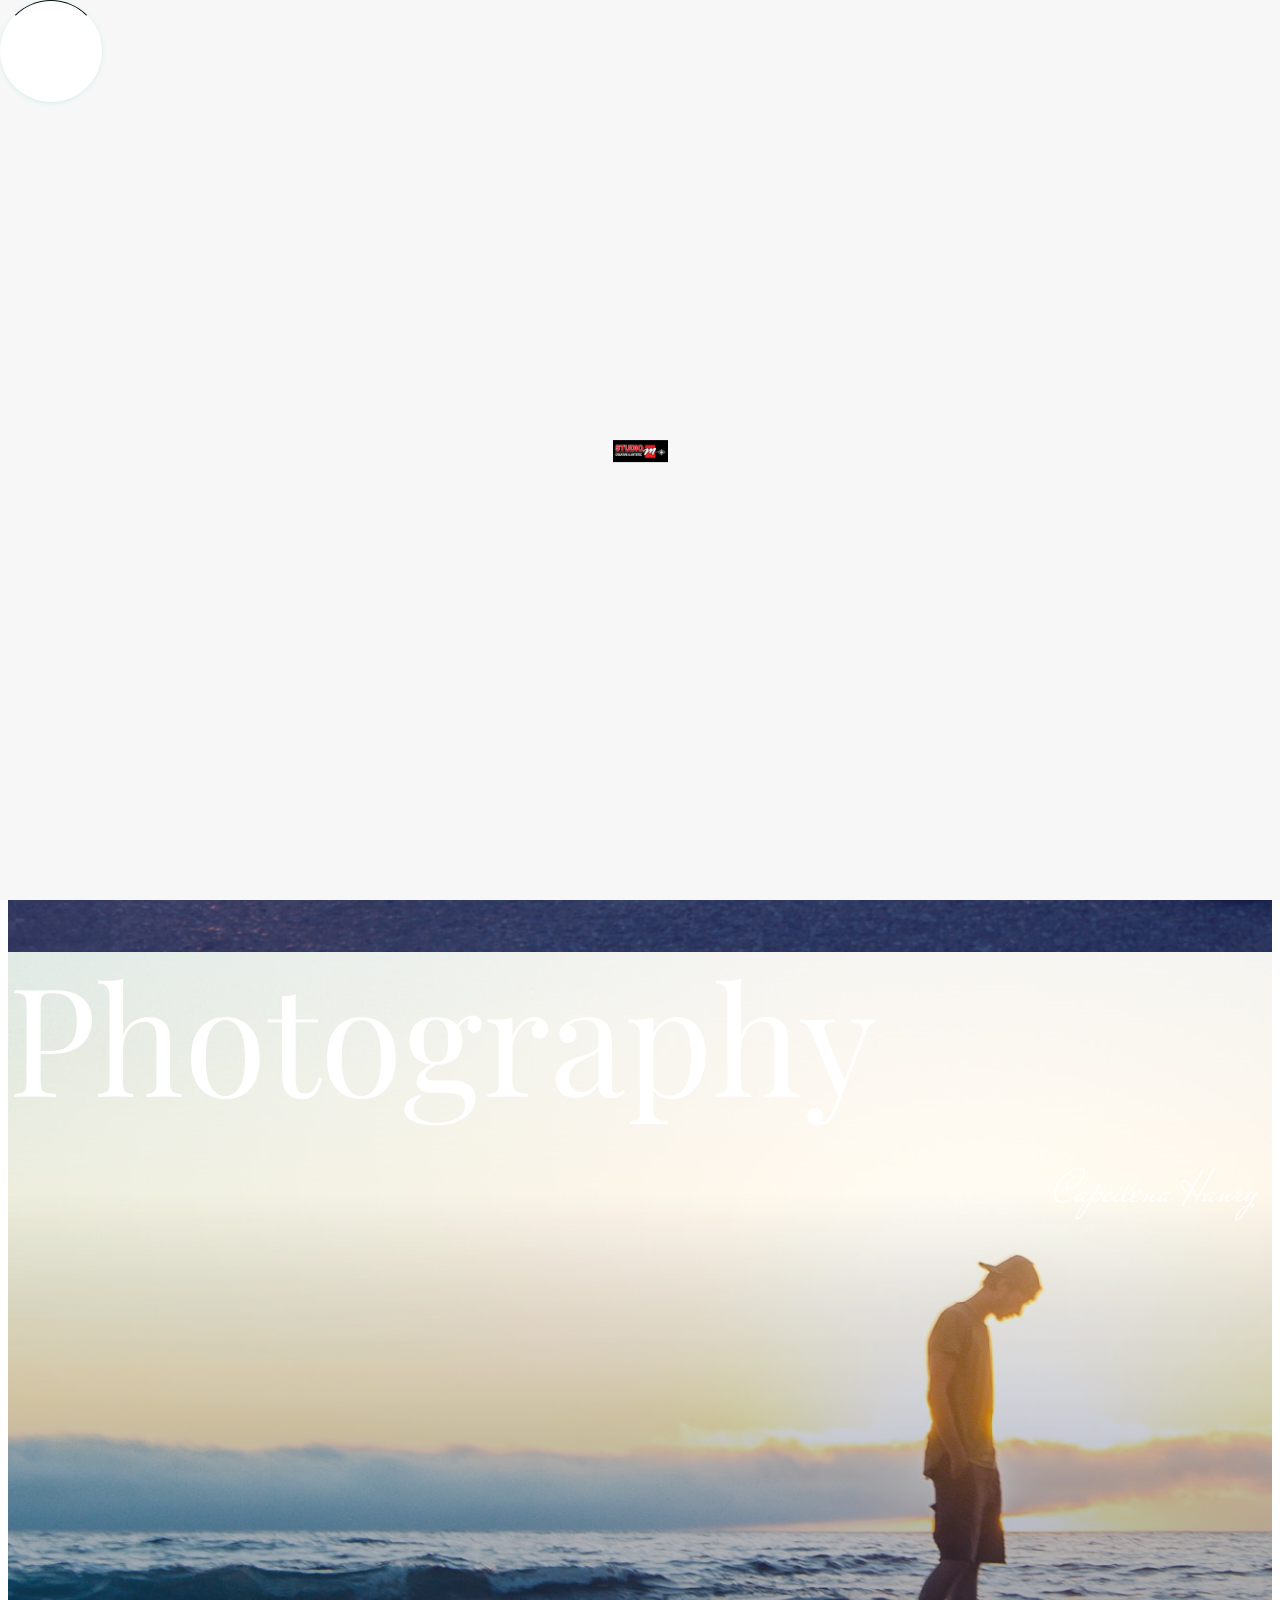
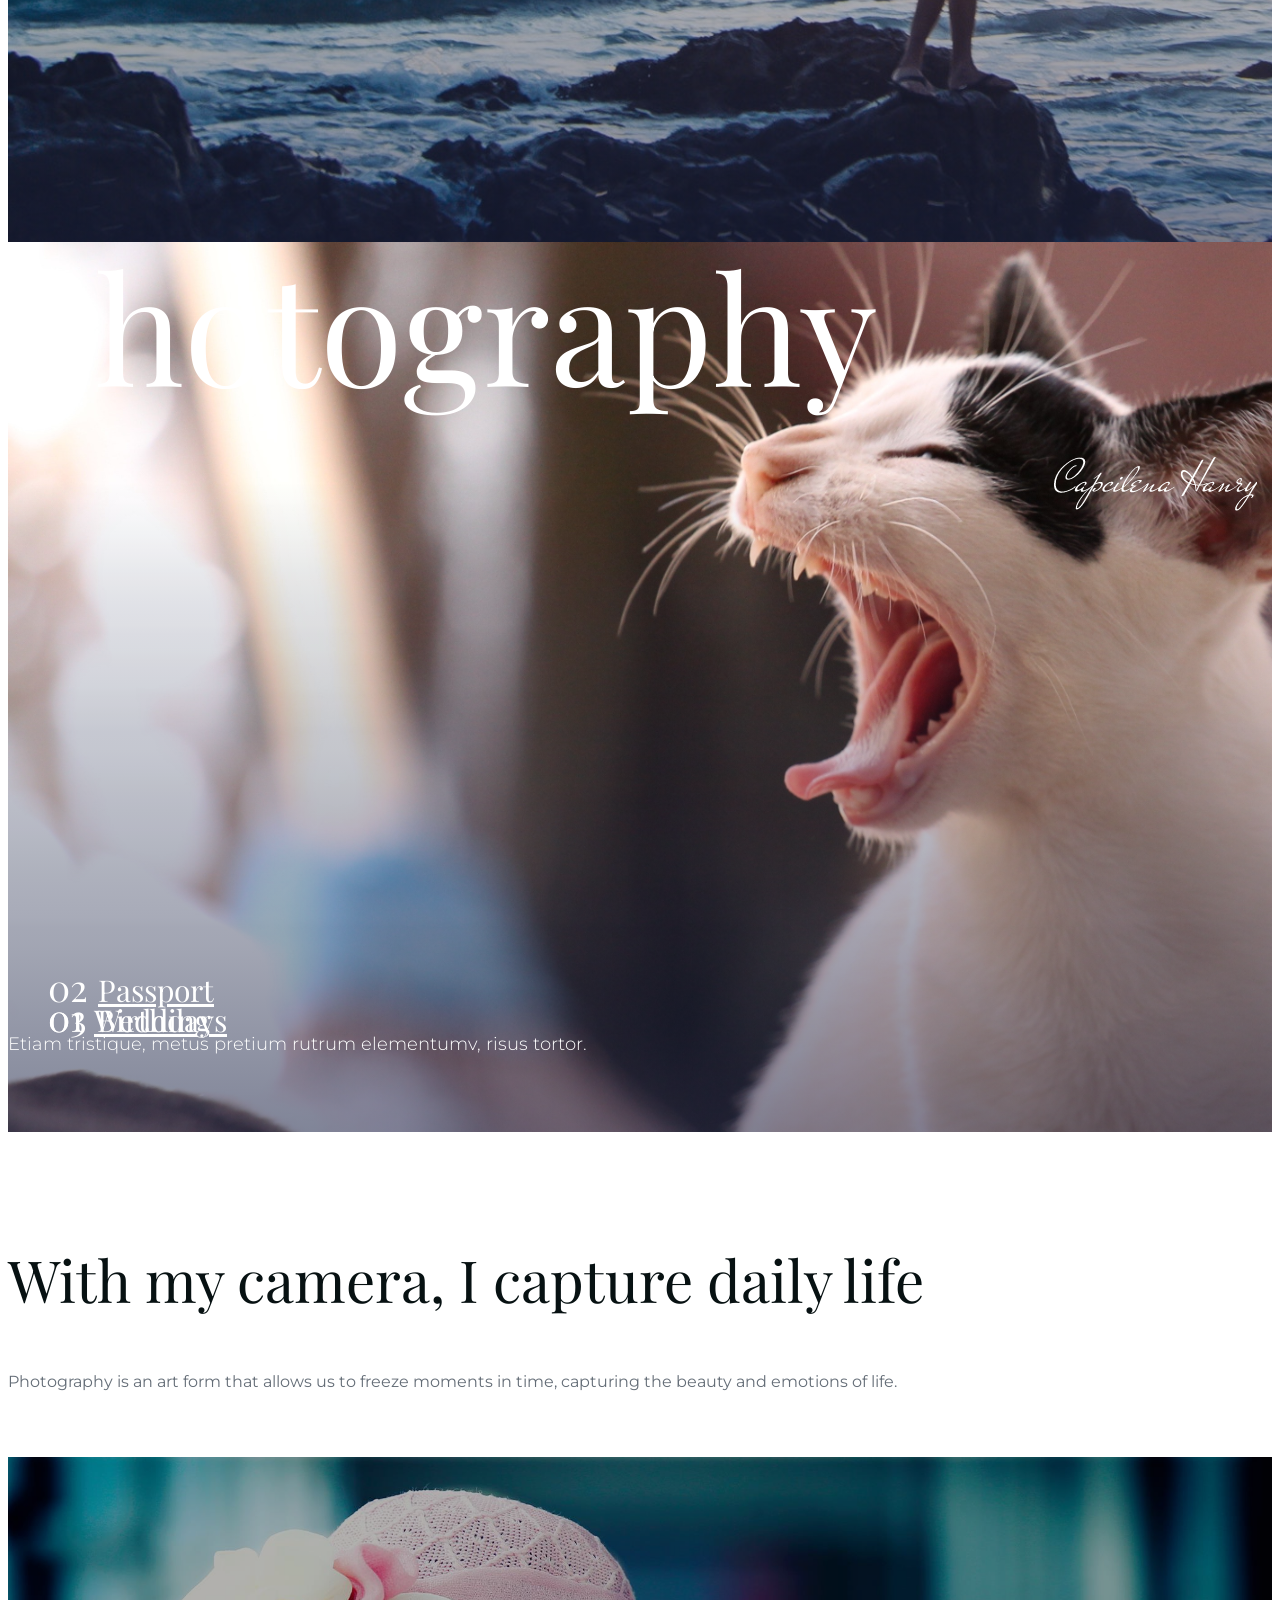
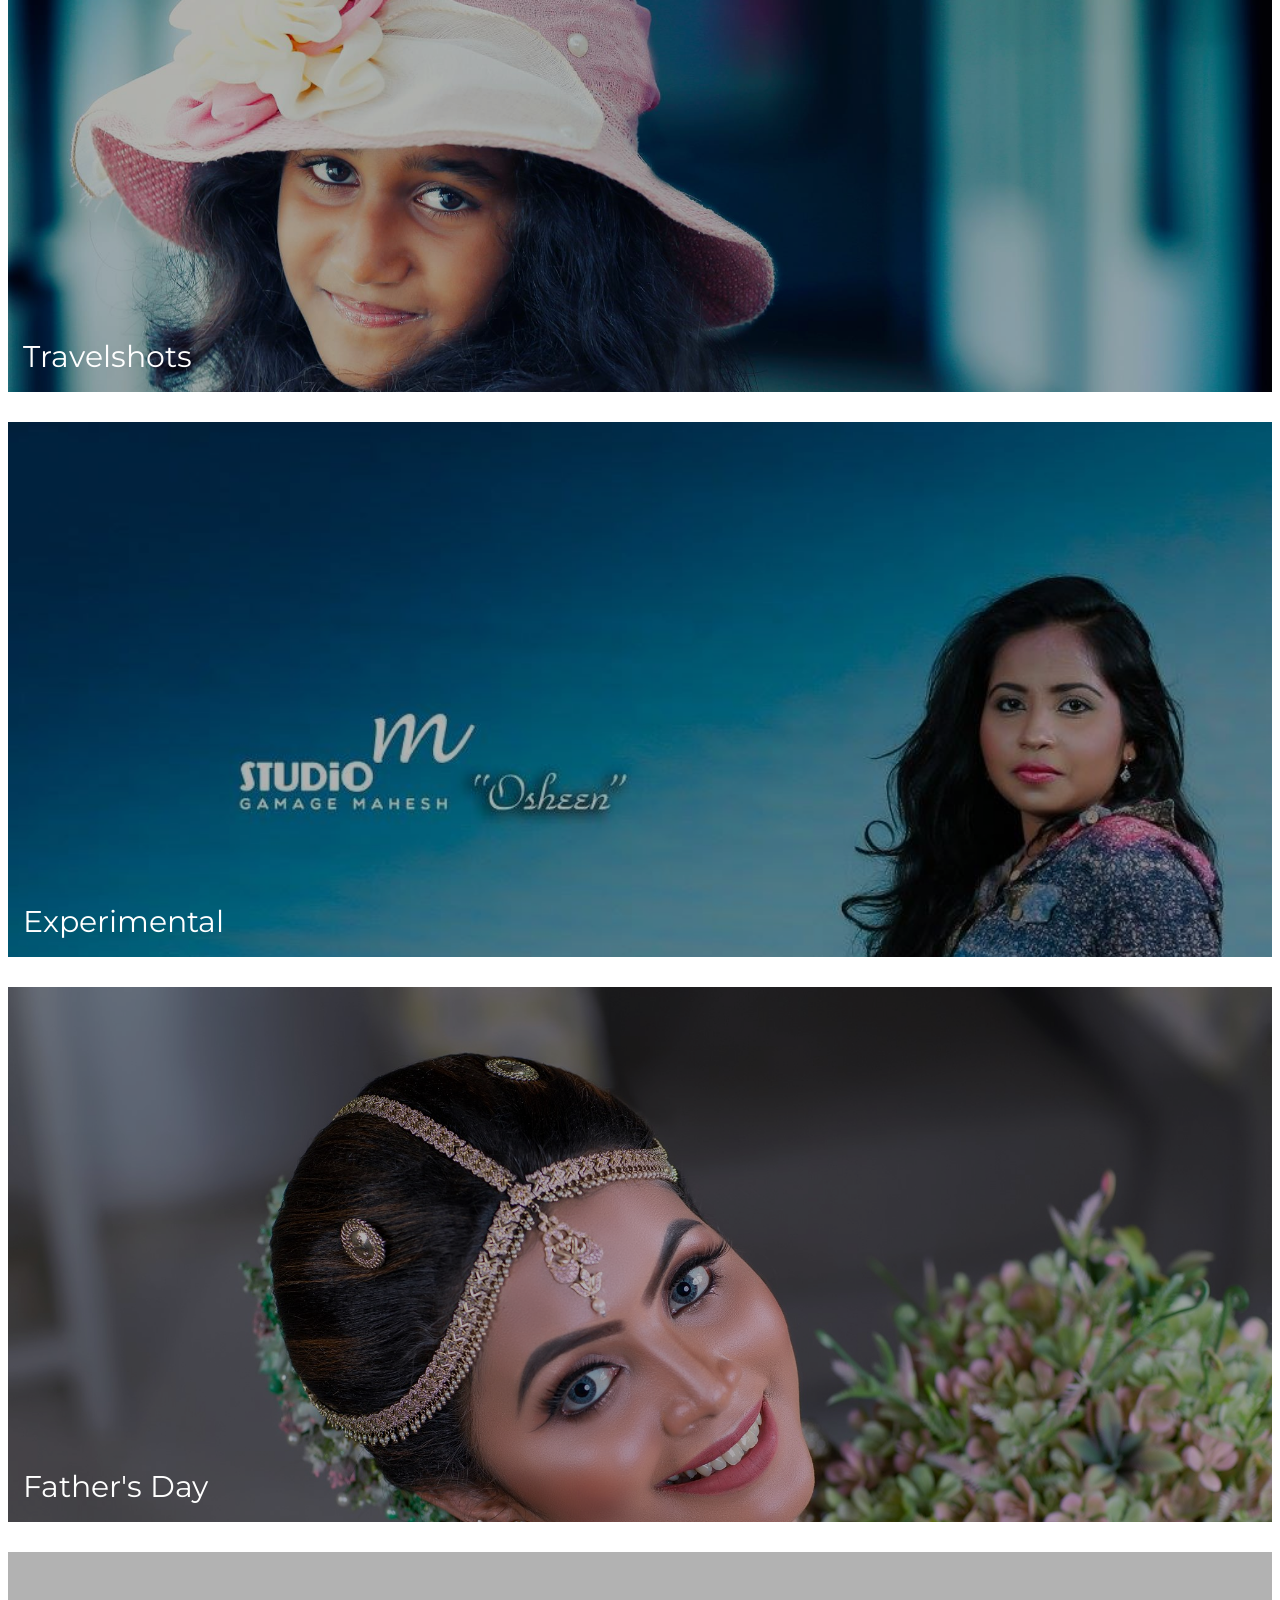
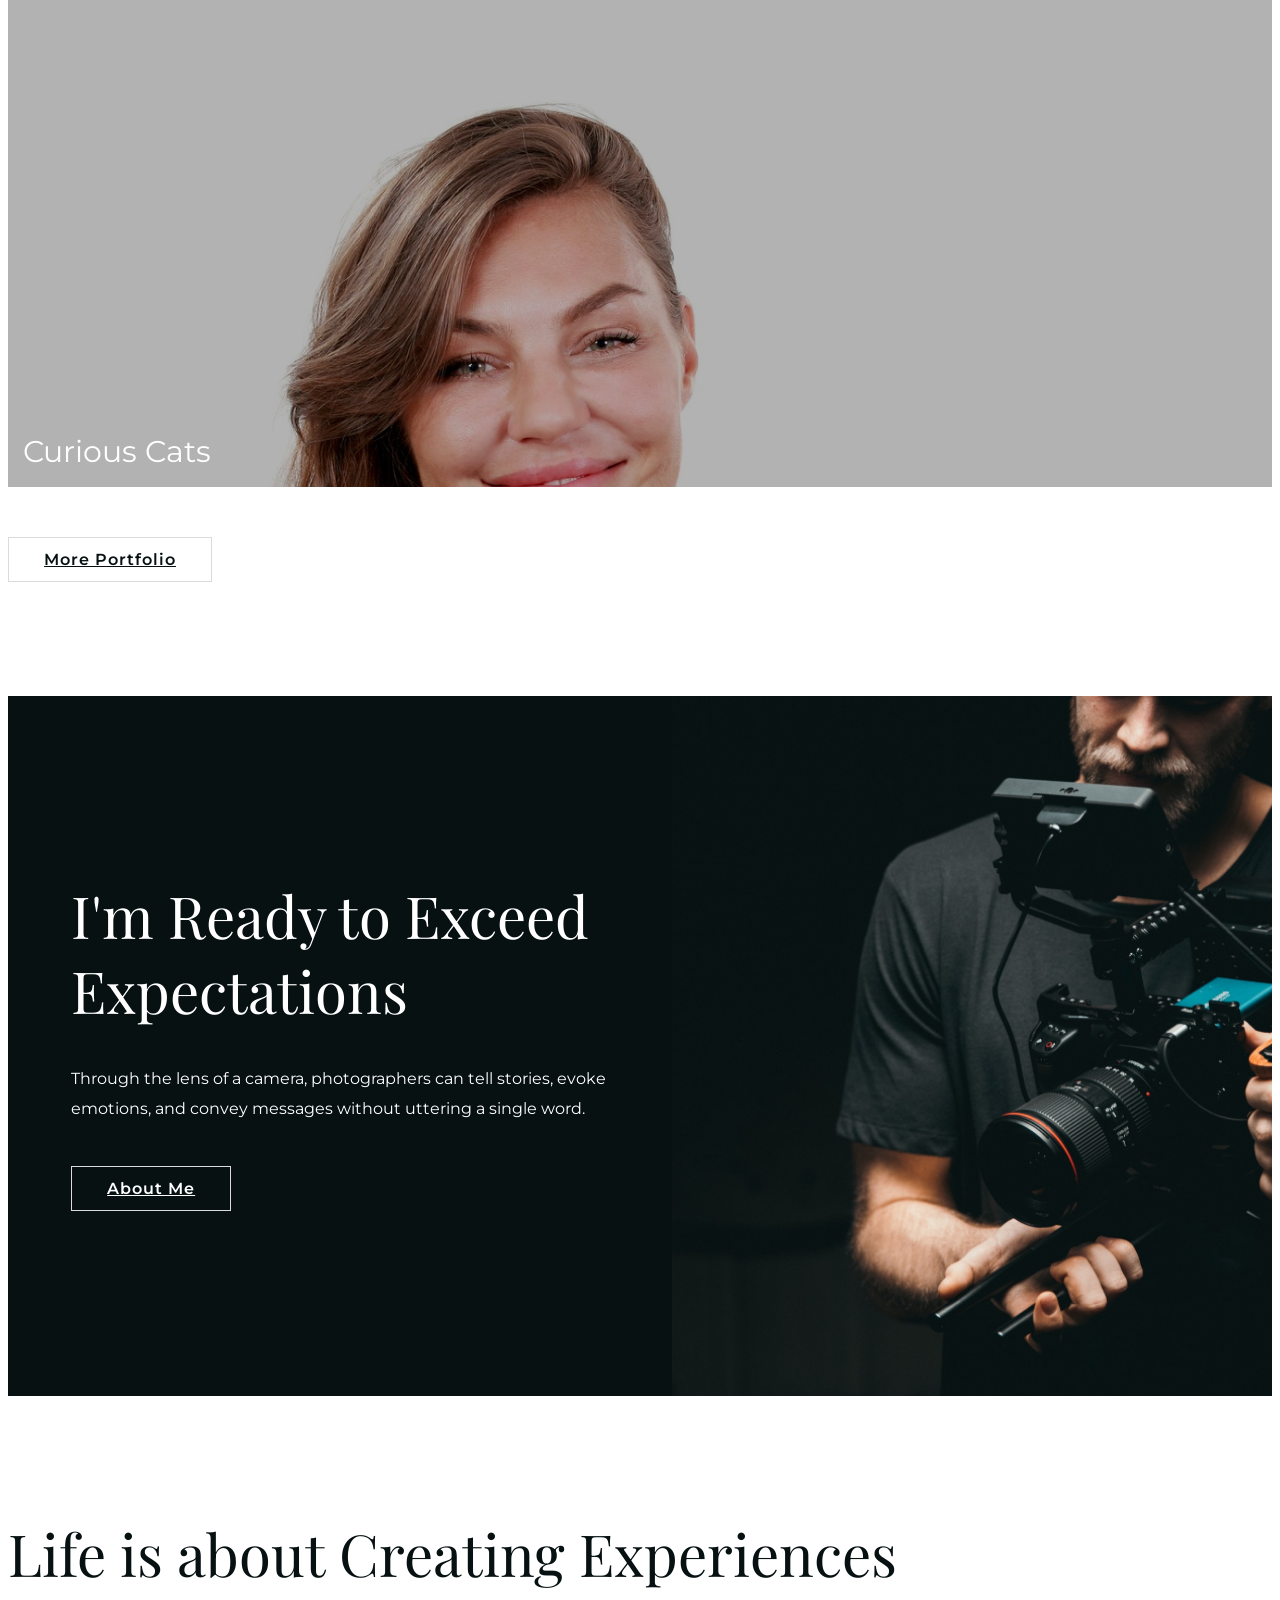
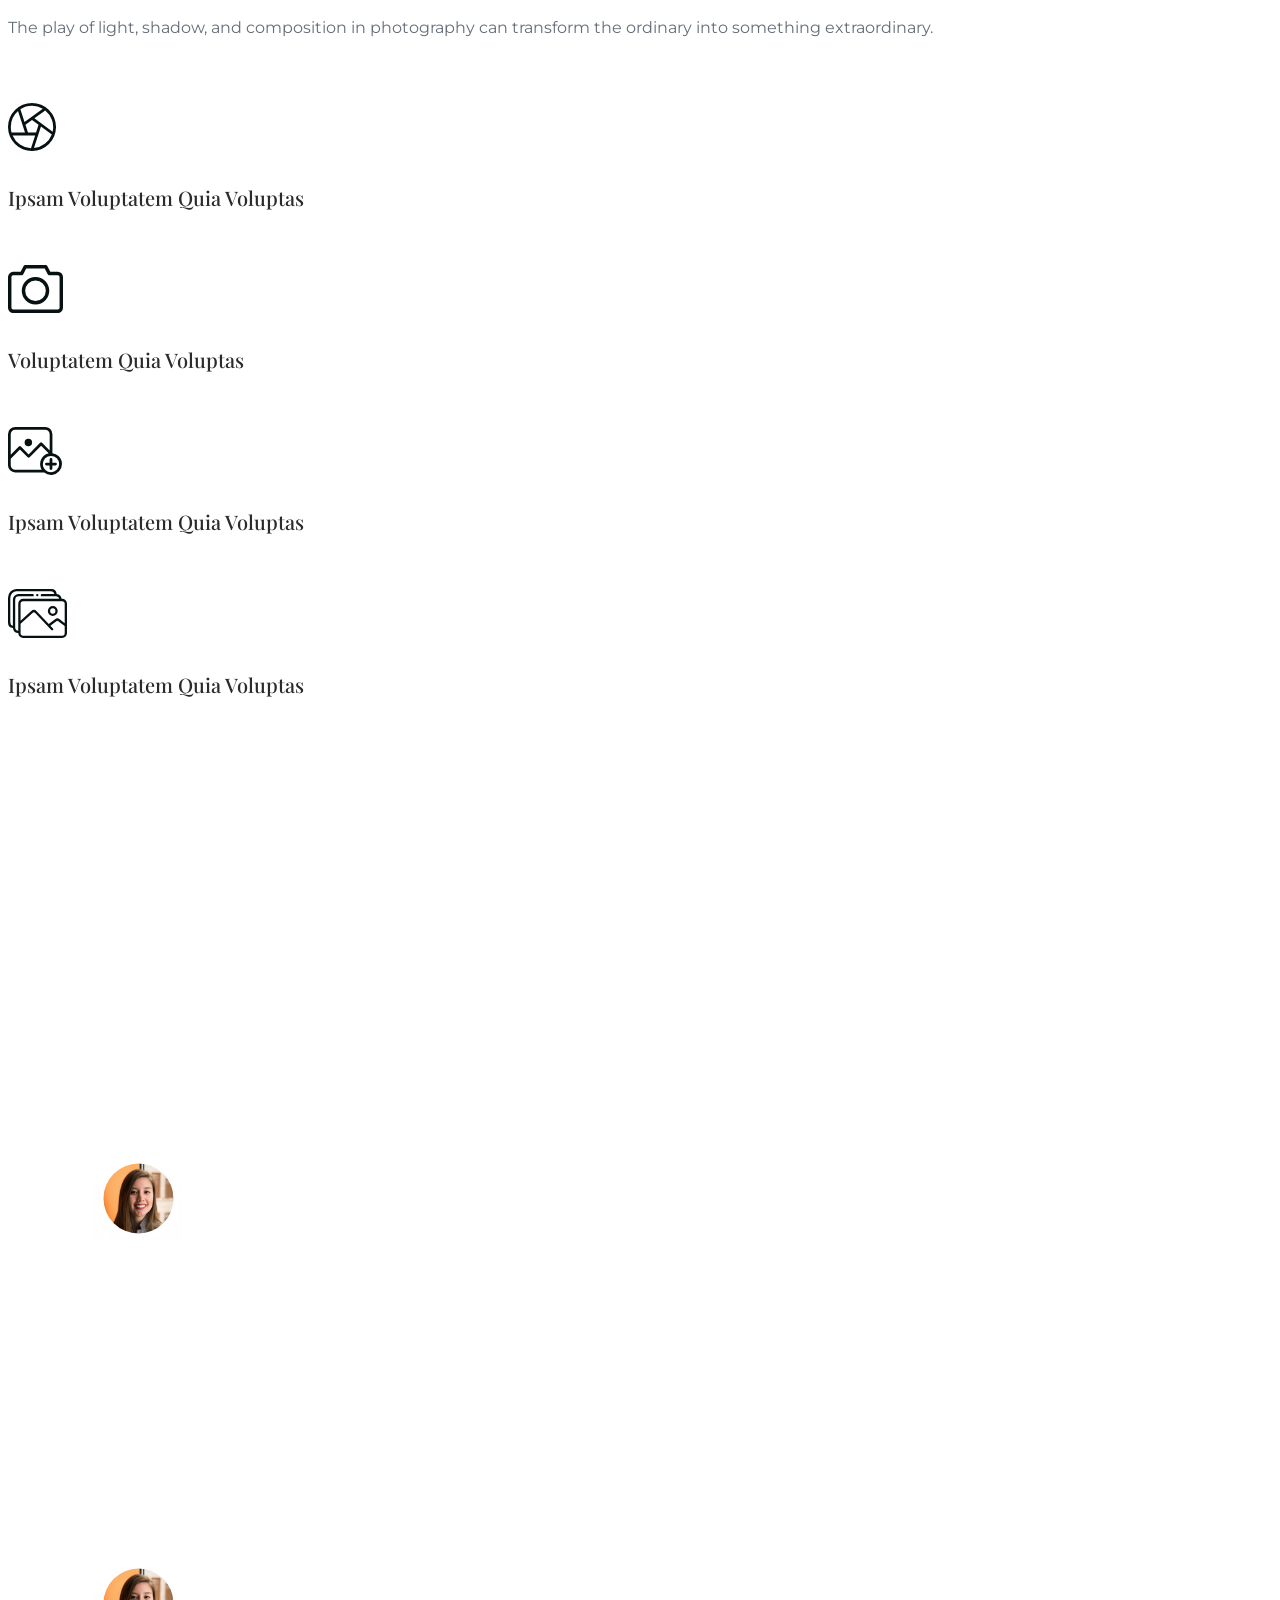
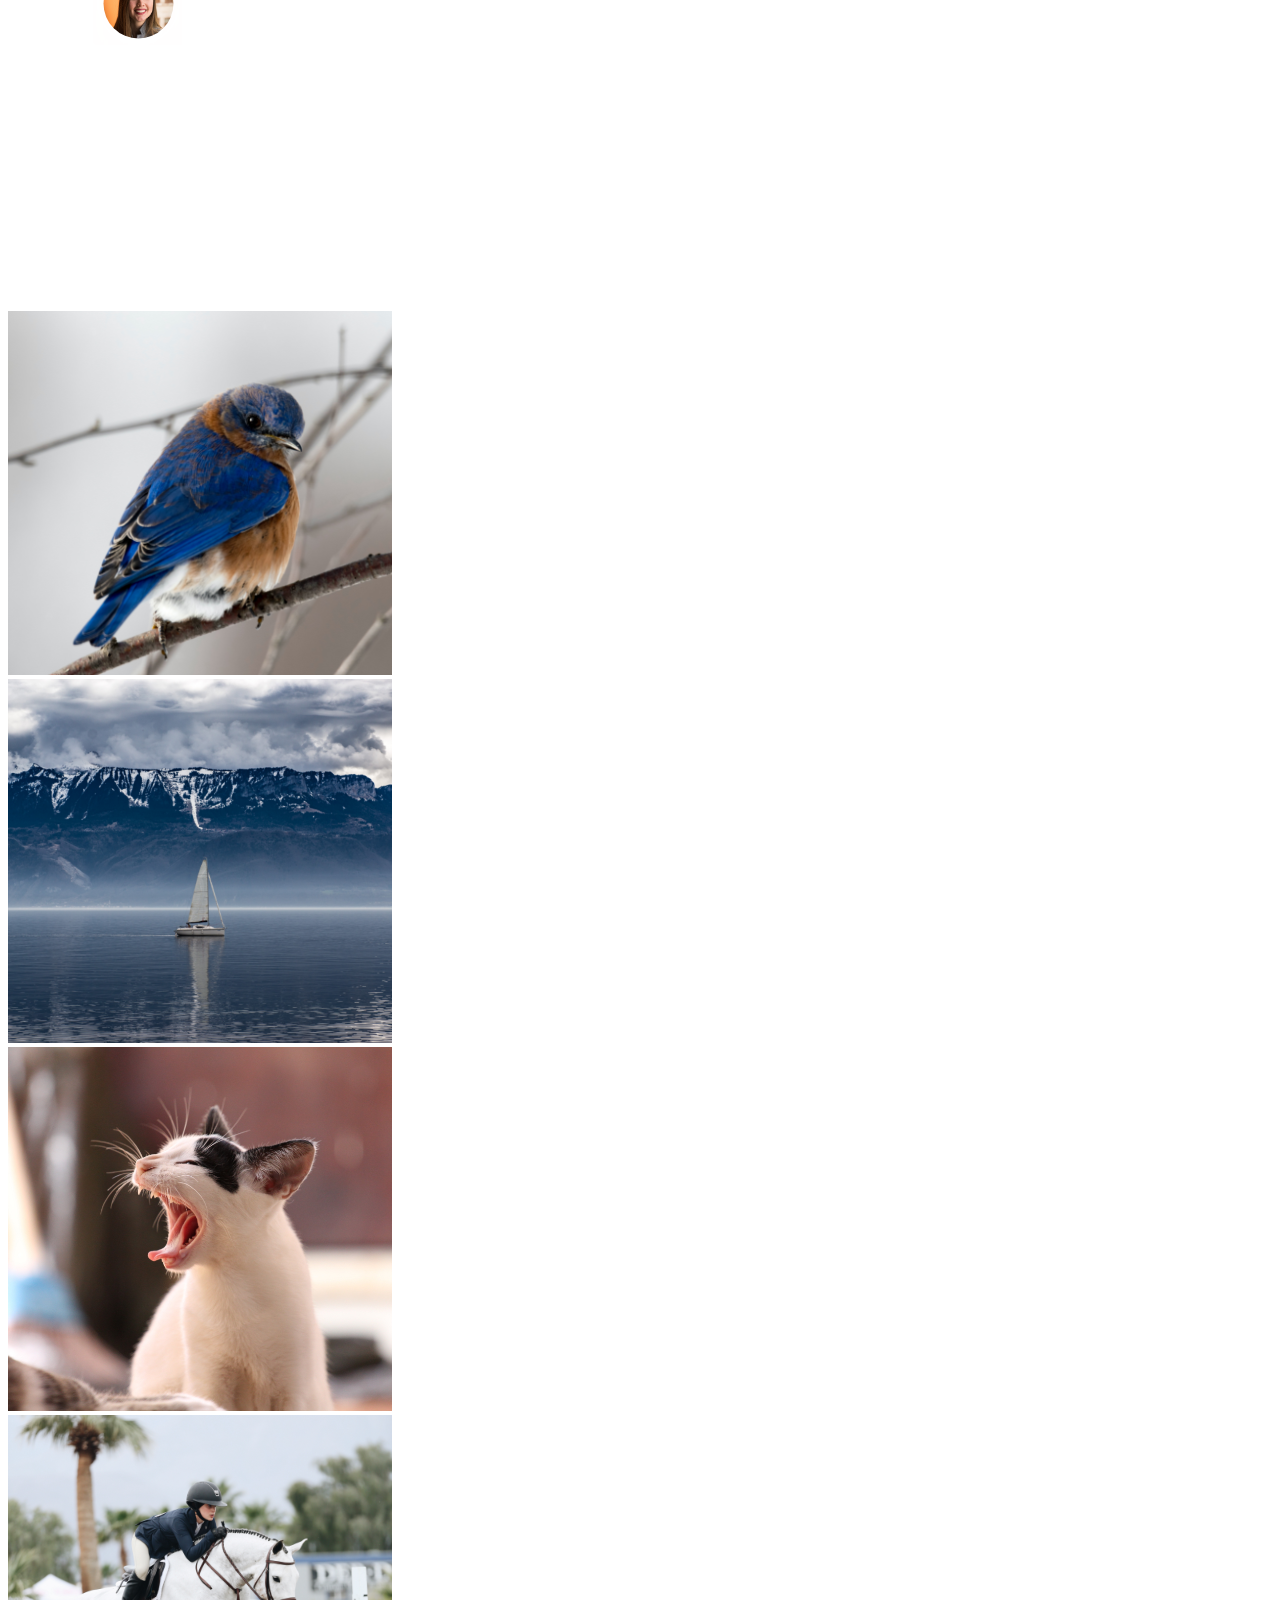
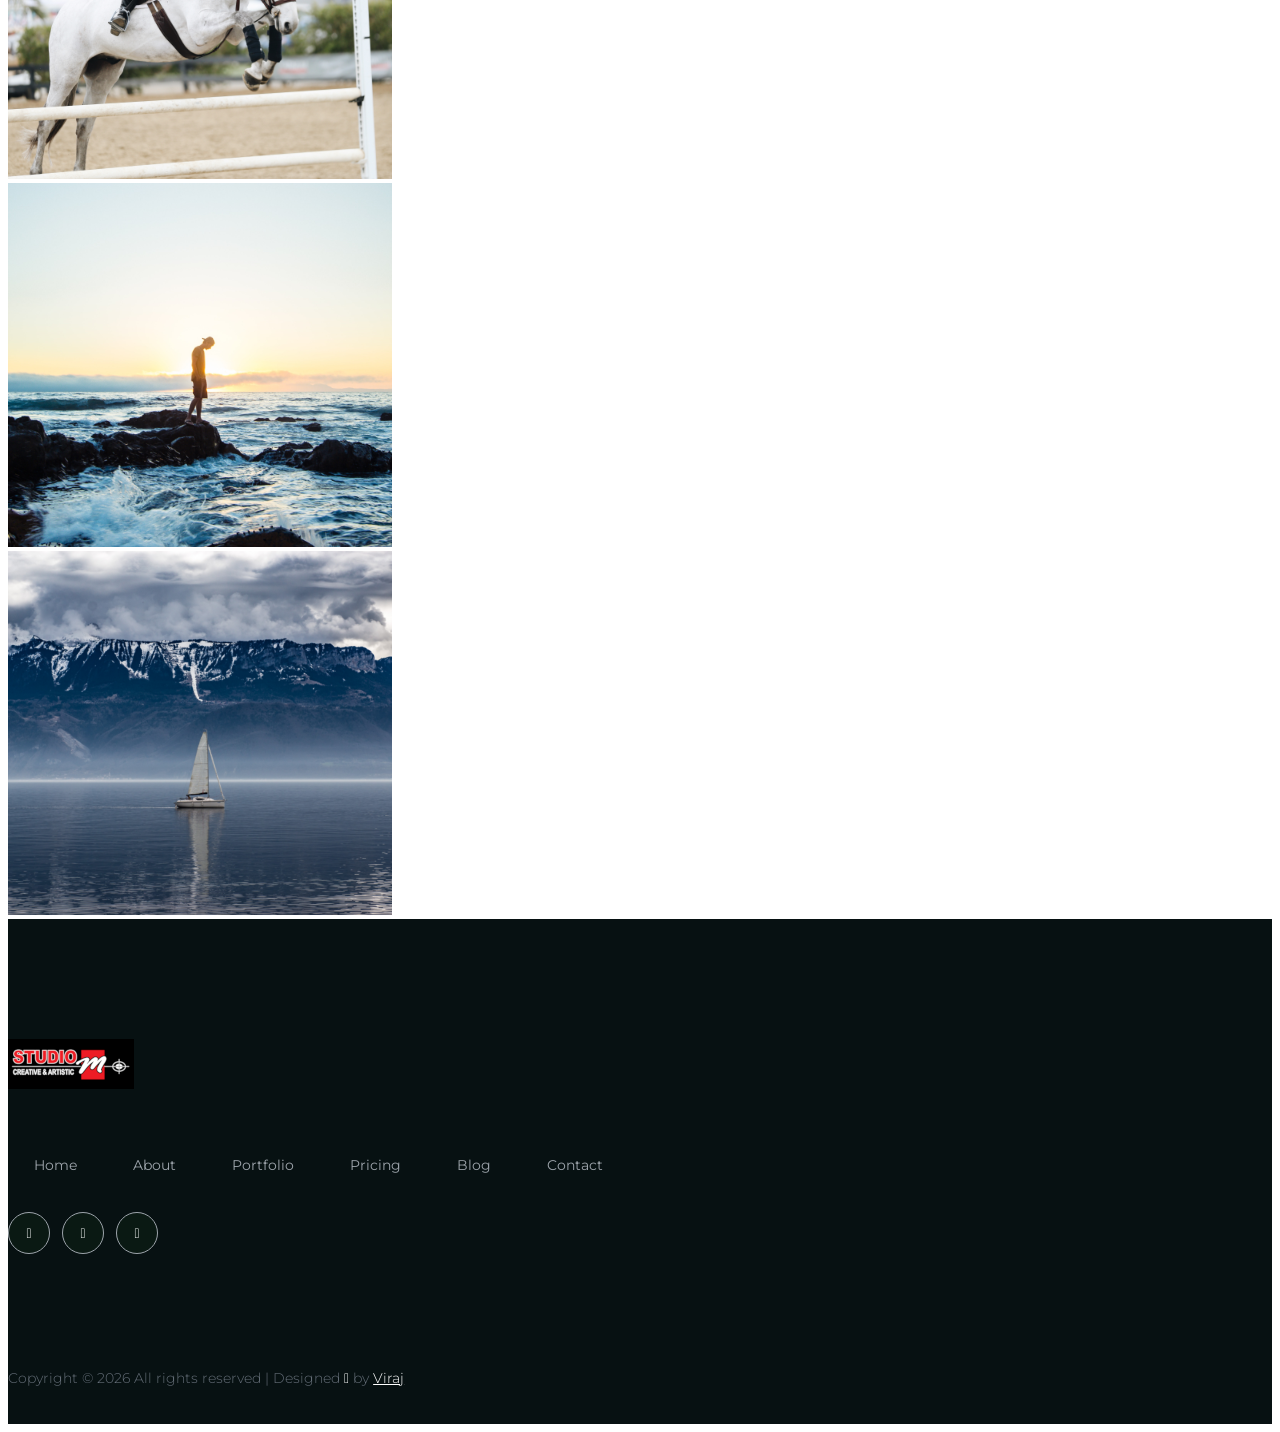
==== index.html @ 1cbf7ddb "photos" ====
<!doctype html>
<html class="no-js" lang="zxx">

<head>
    <meta charset="utf-8">
    <meta http-equiv="x-ua-compatible" content="ie=edge">
    <title> Studio M | Galle</title>
    <meta name="description" content="">
    <meta name="viewport" content="width=device-width, initial-scale=1">
    <link rel="manifest" href="site.webmanifest">
    <link rel="shortcut icon" type="image/x-icon" href="assets/img/favicon.ico">

    <!-- CSS here -->
    <link rel="stylesheet" href="assets/css/bootstrap.min.css">
    <link rel="stylesheet" href="assets/css/owl.carousel.min.css">
    <link rel="stylesheet" href="assets/css/slicknav.css">
    <link rel="stylesheet" href="assets/css/flaticon.css">
    <link rel="stylesheet" href="assets/css/hamburgers.min.css">
    <link rel="stylesheet" href="assets/css/progressbar_barfiller.css">
    <link rel="stylesheet" href="assets/css/gijgo.css">
    <link rel="stylesheet" href="assets/css/animate.min.css">
    <link rel="stylesheet" href="assets/css/animated-headline.css">
    <link rel="stylesheet" href="assets/css/magnific-popup.css">
    <link rel="stylesheet" href="assets/css/fontawesome-all.min.css">
    <link rel="stylesheet" href="assets/css/themify-icons.css">
    <link rel="stylesheet" href="assets/css/slick.css">
    <link rel="stylesheet" href="assets/css/nice-select.css">
    <link rel="stylesheet" href="assets/css/style.css">
</head>

<body>
    <!-- ? Preloader Start -->
    <div id="preloader-active">
        <div class="preloader d-flex align-items-center justify-content-center">
            <div class="preloader-inner position-relative">
                <div class="preloader-circle"></div>
                <div class="preloader-img pere-text">
                    <img src="assets/img/logo/loder.png" alt="">
                </div>
            </div>
        </div>
    </div>
    <!-- Preloader Start -->
    <header>
        <!--? Header Start -->
        <div class="header-area">
            <div class="main-header header-sticky">
                <div class="container-fluid">
                    <div class="row align-items-center">
                        <!-- Logo -->
                        <div class="col-xl-2 col-lg-2 col-md-1">
                            <div class="logo">
                                <a href="index.html"><img src="assets/img/logo/logo.png" alt=""></a>
                            </div>
                        </div>
                        <div class="col-xl-9 col-lg-10">
                            <div class="main-menu black-menu menu-bg-white d-none d-lg-block">
                                <div class="hamburger hamburger--collapse">
                                    <div class="hamburger-box">
                                        <div class="hamburger-inner"></div>
                                    </div>
                                </div>
                                <nav class="hamburger-menu">
                                    <ul id="navigation">
                                        <li><a href="index.html">Home</a></li>
                                        <li><a href="about.html">About</a></li>
                                        <li><a href="portfolio.html">Portfolio</a></li>
                                        <li><a href="contact.html">contact</a></li>
                                    </ul>
                                </nav>
                            </div>
                        </div>
                        <!-- Mobile Menu -->
                        <div class="col-12">
                            <div class="mobile_menu d-block d-lg-none"></div>
                        </div>
                    </div>
                </div>
            </div>
        </div>
        <!-- Header End -->
    </header>
    <main>
        <!-- Start slider -->
        <div class="slider-area">
            <div class="slider-item-active">
                <!-- Single -->
                <div class="slider-item">
                    <div class="slider-bg1 slider-height hero-overly slider-bg1 d-flex align-items-center ">
                        <div class="container">
                            <div class="row">
                                <div class="col-xl-9 col-lg-10">
                                    <div class="slide-content">
                                        <h1>Photography</h1>
                                        <img src="assets/img/icon/signature.png" alt="">
                                    </div>
                                </div>
                            </div>
                        </div>
                    </div>
                    <!-- Footer Content -->
                    <div class="slider-caption2">
                        <div class="container">
                            <div class="row">
                                <div class="col-xl-4 col-lg-4 col-md-7 col-sm-8">
                                    <div class="slide-content2">
                                        <h4>
                                            <dd>01</dd><span>Wedding</span>
                                        </h4>
                                        <p></p>
                                    </div>
                                </div>
                            </div>
                        </div>
                    </div>
                </div>
                <!-- Single -->
                <div class="slider-item">
                    <div class="slider-bg2 slider-height hero-overly slider-bg1 d-flex align-items-center ">
                        <div class="container">
                            <div class="row">
                                <div class="col-xl-9 col-lg-10">
                                    <div class="slide-content">
                                        <h1>Photography</h1>
                                        <img src="assets/img/icon/signature.png" alt="">
                                    </div>
                                </div>
                            </div>
                        </div>
                    </div>
                    <!-- Footer Content -->
                    <div class="slider-caption2">
                        <div class="container">
                            <div class="row">
                                <div class="col-xl-4 col-lg-4 col-md-7 col-sm-8">
                                    <div class="slide-content2">
                                        <h4>
                                            <dd>02</dd><span>Passport</span>
                                        </h4>
                                        <p>Etiam tristique, metus pretium rutrum elementumv, risus tortor.</p>
                                    </div>
                                </div>
                            </div>
                        </div>
                    </div>
                </div>
                <!-- Single -->
                <div class="slider-item">
                    <div class="slider-bg3 slider-height hero-overly slider-bg1 d-flex align-items-center">
                        <div class="container">
                            <div class="row">
                                <div class="col-xl-9 col-lg-10">
                                    <div class="slide-content">
                                        <h1>Photography</h1>
                                        <img src="assets/img/icon/signature.png" alt="">
                                    </div>
                                </div>
                            </div>
                        </div>
                    </div>
                    <!-- Footer Content -->
                    <div class="slider-caption2">
                        <div class="container">
                            <div class="row">
                                <div class="col-xl-4 col-lg-4 col-md-7 col-sm-8">
                                    <div class="slide-content2">
                                        <h4>
                                            <dd>03</dd><span>Birthdays</span>
                                        </h4>
                                        <p></p>
                                    </div>
                                </div>
                            </div>
                        </div>
                    </div>
                </div>
            </div>
            <!-- Dot - image -->
            <div class="slider-nav text-center">
                <div class="slider-thumb">
                    <img src="assets/img/hero/slider-dot1.png" alt="">
                </div>
                <div class="slider-thumb">
                    <img src="assets/img/hero/slider-dot2.png" alt="">
                </div>
                <div class="slider-thumb">
                    <img src="assets/img/hero/slider-dot3.png" alt="">
                </div>
                <div class="slider-thumb">
                    <img src="assets/img/hero/slider-dot2.png" alt="">
                </div>
            </div>
        </div>
        <!-- End Start slider -->
        <!--? Gallery Area Start -->
        <div class="gallery-area section-padding40">
            <div class="container">
                <div class="row justify-content-between align-items-center">
                    <div class="col-lg-6">
                        <div class="section-tittle mb-50">
                            <h2>With my camera, I capture daily life</h2>
                        </div>
                    </div>
                    <div class="col-lg-6">
                        <div class="section-tittle mb-60">
                            <p>Photography is an art form that allows us to freeze moments in time, capturing the beauty
                                and emotions of life.</p>
                        </div>
                    </div>
                </div>
                <div class="row justify-content-between">
                    <div class="col-xl-5 col-lg-5 col-md-6 col-sm-6">
                        <div class="box snake mb-30">
                            <div class="gallery-img small-img "
                                style="background-image: url(assets/img/gallery/gallery1.png);"></div>
                            <figcaption>Travelshots</figcaption>
                            <div class="overlay">
                                <div class="overlay-content">
                                    <a href="assets/img/gallery/gallery1.png" class="img-pop-up"><i
                                            class="ti-plus"></i></a>
                                </div>
                            </div>
                        </div>
                    </div>
                    <div class="col-xl-7 col-lg-7 col-md-6 col-sm-6">
                        <div class="box snake mb-30">
                            <div class="gallery-img small-img "
                                style="background-image: url(assets/img/gallery/gallery2.png);"></div>
                            <figcaption>Experimental</figcaption>
                            <div class="overlay">
                                <div class="overlay-content">
                                    <a href="assets/img/gallery/gallery2.png" class="img-pop-up"><i
                                            class="ti-plus"></i></a>
                                </div>
                            </div>
                        </div>
                    </div>
                    <div class="col-xl-6 col-lg-6 col-md-6 col-sm-6">
                        <div class="box snake mb-30">
                            <div class="gallery-img small-img "
                                style="background-image: url(assets/img/gallery/gallery3.png);"></div>
                            <figcaption>Father's Day</figcaption>
                            <div class="overlay">
                                <div class="overlay-content">
                                    <a href="assets/img/gallery/gallery3.png" class="img-pop-up"><i
                                            class="ti-plus"></i></a>
                                </div>
                            </div>
                        </div>
                    </div>
                    <div class="col-xl-6 col-lg-6 col-md-6 col-sm-6">
                        <div class="box snake mb-30">
                            <div class="gallery-img small-img "
                                style="background-image: url(assets/img/gallery/gallery4.png);"></div>
                            <figcaption>Curious Cats</figcaption>
                            <div class="overlay">
                                <div class="overlay-content">
                                    <a href="assets/img/gallery/gallery4.png" class="img-pop-up"><i
                                            class="ti-plus"></i></a>
                                </div>
                            </div>
                        </div>
                    </div>
                </div>
                <div class="row">
                    <div class="col-lg-12">
                        <div class="section-btn text-center mt-50">
                            <a href="#" class="border-btn">More Portfolio</a>
                        </div>
                    </div>
                </div>
            </div>
        </div>
        <!-- Gallery Area End -->
        <!--? All startups Start -->
        <div class="all-starups-area fix">
            <!-- left Contents -->
            <div class="starups">
                <div class="starups-details">
                    <h3>I'm Ready to Exceed Expectations</h3>
                    <p>Through the lens of a camera, photographers can tell stories, evoke emotions, and convey messages
                        without uttering a single word.</p>
                    <a href="#" class="border-btn border-btn2">About Me</a>
                </div>
            </div>
            <!--Right Contents  -->
            <div class="starups-img"></div>
        </div>
        <!--All startups End -->
        <!--? Services Area Start -->
        <div class="categories-area section-padding40">
            <div class="container">
                <div class="row justify-content-center">
                    <div class="col-lg-10">
                        <div class="section-tittle mb-60 text-center">
                            <h2>Life is about Creating Experiences</h2>
                            <p>The play of light, shadow, and composition in photography can transform the ordinary into
                                something extraordinary.</p>
                        </div>
                    </div>
                </div>
                <div class="row">
                    <div class="col-lg-3 col-md-6 col-sm-6">
                        <div class="single-cat mb-50 text-center wow fadeInUp" data-wow-duration="1s"
                            data-wow-delay=".2s">
                            <div class="cat-icon">
                                <img src="assets/img/icon/services1.svg" alt="">
                            </div>
                            <div class="cat-cap">
                                <h5>Ipsam voluptatem quia voluptas</h5>
                            </div>
                        </div>
                    </div>
                    <div class="col-lg-3 col-md-6 col-sm-6">
                        <div class="single-cat mb-50 text-center wow fadeInUp" data-wow-duration="1s"
                            data-wow-delay=".4s">
                            <div class="cat-icon">
                                <img src="assets/img/icon/services2.svg" alt="">
                            </div>
                            <div class="cat-cap">
                                <h5>Voluptatem quia voluptas</h5>
                            </div>
                        </div>
                    </div>
                    <div class="col-lg-3 col-md-6 col-sm-6">
                        <div class="single-cat mb-50 text-center wow fadeInUp" data-wow-duration="1s"
                            data-wow-delay=".6s">
                            <div class="cat-icon">
                                <img src="assets/img/icon/services3.svg" alt="">
                            </div>
                            <div class="cat-cap">
                                <h5>Ipsam voluptatem quia voluptas</h5>
                            </div>
                        </div>
                    </div>
                    <div class="col-lg-3 col-md-6 col-sm-6">
                        <div class="single-cat mb-50 text-center wow fadeInUp" data-wow-duration="1s"
                            data-wow-delay=".8s">
                            <div class="cat-icon">
                                <img src="assets/img/icon/services4.svg" alt="">
                            </div>
                            <div class="cat-cap">
                                <h5>Ipsam voluptatem quia voluptas</h5>
                            </div>
                        </div>
                    </div>
                </div>
            </div>
        </div>
        <!--? Services Area End -->
        <!--? Testimonial Area Start -->
        <section class="testimonial-area testimonial-padding fix section-bg"
            data-background="assets/img/gallery/section_bg03.png">
            <div class="container">
                <div class="row align-items-center justify-content-center">
                    <div class=" col-lg-9">
                        <div class="about-caption">
                            <!-- Testimonial Start -->
                            <div class="h1-testimonial-active dot-style">
                                <!-- Single Testimonial -->
                                <div class="single-testimonial position-relative">
                                    <div class="testimonial-caption">
                                        <img src="assets/img/icon/quotes-sign.png" alt="" class="quotes-sign">
                                        <p>"Photography is an art form that allows us to freeze moments in time,
                                            capturing the beauty and emotions of life.</p>
                                    </div>
                                    <!-- founder -->
                                    <div class="testimonial-founder d-flex align-items-center">
                                        <div class="founder-img">
                                            <img src="assets/img/icon/testimonial.png" alt="">
                                        </div>
                                        <div class="founder-text">
                                            <span>Robart Brown</span>
                                            <p>Creative designer at Colorlib</p>
                                        </div>
                                    </div>
                                </div>
                                <!-- Single Testimonial -->
                                <div class="single-testimonial position-relative">
                                    <div class="testimonial-caption">
                                        <img src="assets/img/icon/quotes-sign.png" alt="" class="quotes-sign">
                                        <p>"The automated process starts as soon as your clothe go into the machine.
                                            This site outcome is gleaming clothe. Placeholder text commonly used. In
                                            publishing and graphic.</p>
                                    </div>
                                    <!-- founder -->
                                    <div class="testimonial-founder d-flex align-items-center">
                                        <div class="founder-img">
                                            <img src="assets/img/icon/testimonial.png" alt="">
                                        </div>
                                        <div class="founder-text">
                                            <span>Robart Brown</span>
                                            <p>Creative designer at Colorlib</p>
                                        </div>
                                    </div>
                                </div>
                            </div>
                            <!-- Testimonial End -->
                        </div>
                    </div>
                </div>
            </div>
        </section>
        <!--? Testimonial Area End -->
        <!--? Pricing Card Start -->

        <!-- Pricing Card End -->
        <!--? instagram-social start -->
        <div class="instagram-area fix">
            <div class="container-fluid p-0">
                <div class="row">
                    <div class="col-xl-12">
                        <div class="instagram-active owl-carousel">
                            <div class="single-instagram">
                                <img src="assets/img/gallery/instra1.png" alt="">
                                <a href="#"><i class="ti-instagram"></i></a>
                            </div>
                            <div class="single-instagram">
                                <img src="assets/img/gallery/instra2.png" alt="">
                                <a href="#"><i class="ti-instagram"></i></a>
                            </div>
                            <div class="single-instagram">
                                <img src="assets/img/gallery/instra3.png" alt="">
                                <a href="#"><i class="ti-instagram"></i></a>
                            </div>
                            <div class="single-instagram">
                                <img src="assets/img/gallery/instra4.png" alt="">
                                <a href="#"><i class="ti-instagram"></i></a>
                            </div>
                            <div class="single-instagram">
                                <img src="assets/img/gallery/instra5.png" alt="">
                                <a href="#"><i class="ti-instagram"></i></a>
                            </div>
                            <div class="single-instagram">
                                <img src="assets/img/gallery/instra2.png" alt="">
                                <a href="#"><i class="ti-instagram"></i></a>
                            </div>
                        </div>
                    </div>
                </div>
            </div>
        </div>
        <!-- instagram-social End -->
    </main>
    <footer>
        <div class="footer-wrappper">
            <!-- Footer Start-->
            <div class="footer-area footer-padding">
                <div class="container">
                    <div class="row">
                        <div class="col-xl-12">
                            <div class="single-footer-caption mb-50 text-center">
                                <!-- logo -->
                                <div class="footer-logo mb-25">
                                    <a href="index.html"><img src="assets/img/logo/logo2_footer.png" alt=""></a>
                                </div>
                                <!-- meNU -->
                                <div class="main-menu2">
                                    <nav>
                                        <ul>
                                            <li><a href="index.html">Home</a></li>
                                            <li><a href="about.html">About</a></li>
                                            <li><a href="portfolio.html">Portfolio</a></li>
                                            <li><a href="pricing.html">Pricing</a></li>
                                            <li><a href="blog.html">Blog</a></li>
                                            <li><a href="contact.html">contact</a></li>
                                        </ul>
                                    </nav>
                                </div>
                                <!-- social -->
                                <div class="footer-social">
                                    <a href="#"><i class="fab fa-twitter"></i></a>
                                    <a href="https://web.facebook.com/oroppuwatta.galle"><i
                                            class="fab fa-facebook-f"></i></a>
                                    <a href="#"><i class="fab fa-pinterest-p"></i></a>
                                </div>
                            </div>
                        </div>
                    </div>
                </div>
            </div>
            <!-- footer-bottom area -->
            <div class="footer-bottom-area">
                <div class="container">
                    <div class="footer-border">
                        <div class="row d-flex align-items-center">
                            <div class="col-xl-12 ">
                                <div class="footer-copy-right text-center">
                                    <p><!-- Link back to Colorlib can't be removed. Template is licensed under CC BY 3.0. -->
                                        Copyright &copy;
                                        <script>document.write(new Date().getFullYear());</script> All rights reserved |
                                        Designed <i class="fa fa-heart" aria-hidden="true"></i> by <a
                                            href="https://colorlib.com" target="_blank">Viraj</a>
                                        <!-- Link back to Colorlib can't be removed. Template is licensed under CC BY 3.0. -->
                                    </p>
                                </div>
                            </div>
                        </div>
                    </div>
                </div>
            </div>
            <!-- Footer End-->
        </div>
    </footer>

    <!-- Scroll Up -->
    <div id="back-top">
        <a title="Go to Top" href="#"> <i class="fas fa-level-up-alt"></i></a>
    </div>

    <!-- JS here -->
    <script src="./assets/js/vendor/modernizr-3.5.0.min.js"></script>
    <!-- Jquery, Popper, Bootstrap -->
    <script src="./assets/js/vendor/jquery-1.12.4.min.js"></script>
    <script src="./assets/js/popper.min.js"></script>
    <script src="./assets/js/bootstrap.min.js"></script>
    <!-- Jquery Mobile Menu -->
    <script src="./assets/js/jquery.slicknav.min.js"></script>

    <!-- Jquery Slick , Owl-Carousel Plugins -->
    <script src="./assets/js/owl.carousel.min.js"></script>
    <script src="./assets/js/slick.min.js"></script>
    <!-- One Page, Animated-HeadLin -->
    <script src="./assets/js/wow.min.js"></script>
    <script src="./assets/js/animated.headline.js"></script>
    <script src="./assets/js/jquery.magnific-popup.js"></script>

    <!-- Date Picker -->
    <script src="./assets/js/gijgo.min.js"></script>
    <!-- Nice-select, sticky -->
    <script src="./assets/js/jquery.nice-select.min.js"></script>
    <script src="./assets/js/jquery.sticky.js"></script>
    <!-- Progress -->
    <script src="./assets/js/jquery.barfiller.js"></script>

    <!-- counter , waypoint,Hover Direction -->
    <script src="./assets/js/jquery.counterup.min.js"></script>
    <script src="./assets/js/waypoints.min.js"></script>
    <script src="./assets/js/jquery.countdown.min.js"></script>
    <script src="./assets/js/hover-direction-snake.min.js"></script>

    <!-- contact js -->
    <script src="./assets/js/contact.js"></script>
    <script src="./assets/js/jquery.form.js"></script>
    <script src="./assets/js/jquery.validate.min.js"></script>
    <script src="./assets/js/mail-script.js"></script>
    <script src="./assets/js/jquery.ajaxchimp.min.js"></script>

    <!-- Jquery Plugins, main Jquery -->
    <script src="./assets/js/plugins.js"></script>
    <script src="./assets/js/main.js"></script>

</body>

</html>
---- assets/css/style.css ----
/* Theme Description
-------------------------------------------------

	  Theme Name:
	  Author:
	  Support:
	  Description:
	  Version:
	  
------------------------------------------------- 
*/
/* CSS Index
-------------------------------------------------

	1. Theme default css
	2. header
	3. slider
	4. about-area
	5. features-box
	6. department
	7. team
	8. video-area
	9. counter
	10. footer

-------------------------------------------------
*/
/*--------------- ---- Responsive --------------------------*/
/*-------------   Color Variable  --------------*/
@import url("https://fonts.googleapis.com/css2?family=Montserrat:wght@200;300;400;500;600;700;800&family=Playfair+Display:wght@400;500;600;700;800;900&display=swap");
/* line 31, C:/Users/HP/Desktop/Augst-HTML/297.Photography/Agriculture_Template/assets/scss/_color.scss */
.white-bg {
  background: #ffffff;
}

/* line 34, C:/Users/HP/Desktop/Augst-HTML/297.Photography/Agriculture_Template/assets/scss/_color.scss */
.gray-bg {
  background: #f5f5f5;
}

/*-------------Color include--------------*/
/*-- Background color---*/
/* line 58, C:/Users/HP/Desktop/Augst-HTML/297.Photography/Agriculture_Template/assets/scss/_color.scss */
.gray-bg {
  background: #f7f7fd;
}

/* line 61, C:/Users/HP/Desktop/Augst-HTML/297.Photography/Agriculture_Template/assets/scss/_color.scss */
.white-bg {
  background: #ffffff;
}

/* line 64, C:/Users/HP/Desktop/Augst-HTML/297.Photography/Agriculture_Template/assets/scss/_color.scss */
.black-bg {
  background: #16161a;
}

/* line 67, C:/Users/HP/Desktop/Augst-HTML/297.Photography/Agriculture_Template/assets/scss/_color.scss */
.theme-bg {
  background: #071112;
}

/* line 70, C:/Users/HP/Desktop/Augst-HTML/297.Photography/Agriculture_Template/assets/scss/_color.scss */
.brand-bg {
  background: #f1f4fa;
}

/* line 73, C:/Users/HP/Desktop/Augst-HTML/297.Photography/Agriculture_Template/assets/scss/_color.scss */
.testimonial-bg {
  background: #f9fafc;
}

/*--- color------*/
/* line 79, C:/Users/HP/Desktop/Augst-HTML/297.Photography/Agriculture_Template/assets/scss/_color.scss */
.white-color {
  color: #ffffff;
}

/* line 82, C:/Users/HP/Desktop/Augst-HTML/297.Photography/Agriculture_Template/assets/scss/_color.scss */
.black-color {
  color: #16161a;
}

/* line 85, C:/Users/HP/Desktop/Augst-HTML/297.Photography/Agriculture_Template/assets/scss/_color.scss */
.theme-color {
  color: #071112;
}

/* line 51, C:/Users/HP/Desktop/Augst-HTML/297.Photography/Agriculture_Template/assets/scss/_variables.scss */
.boxed-btn {
  background: #fff;
  color: #071112 !important;
  display: inline-block;
  padding: 18px 44px;
  font-family: "Playfair Display", serif;
  font-size: 14px;
  font-weight: 400;
  border: 0;
  border: 1px solid #071112;
  letter-spacing: 3px;
  text-align: center;
  color: #071112;
  text-transform: uppercase;
  cursor: pointer;
}

/* line 68, C:/Users/HP/Desktop/Augst-HTML/297.Photography/Agriculture_Template/assets/scss/_variables.scss */
.boxed-btn:hover {
  background: #071112;
  color: #fff !important;
  border: 1px solid #071112;
}

/* line 73, C:/Users/HP/Desktop/Augst-HTML/297.Photography/Agriculture_Template/assets/scss/_variables.scss */
.boxed-btn:focus {
  outline: none;
}

/* line 76, C:/Users/HP/Desktop/Augst-HTML/297.Photography/Agriculture_Template/assets/scss/_variables.scss */
.boxed-btn.large-width {
  width: 220px;
}

/*--
    - Overlay
------------------------------------------*/
/* line 4, C:/Users/HP/Desktop/Augst-HTML/297.Photography/Agriculture_Template/assets/scss/_overlay.scss */
[data-overlay] {
  position: relative;
  background-size: cover;
  background-repeat: no-repeat;
  background-position: center center;
}

/* line 9, C:/Users/HP/Desktop/Augst-HTML/297.Photography/Agriculture_Template/assets/scss/_overlay.scss */
[data-overlay]::before {
  position: absolute;
  left: 0;
  top: 0;
  right: 0;
  bottom: 0;
  content: "";
}

/*-- Overlay Opacity --*/
/* line 22, C:/Users/HP/Desktop/Augst-HTML/297.Photography/Agriculture_Template/assets/scss/_overlay.scss */
[data-opacity="1"]::before {
  opacity: 0.1;
}

/* line 27, C:/Users/HP/Desktop/Augst-HTML/297.Photography/Agriculture_Template/assets/scss/_overlay.scss */
[data-opacity="2"]::before {
  opacity: 0.2;
}

/* line 32, C:/Users/HP/Desktop/Augst-HTML/297.Photography/Agriculture_Template/assets/scss/_overlay.scss */
[data-opacity="3"]::before {
  opacity: 0.3;
}

/* line 37, C:/Users/HP/Desktop/Augst-HTML/297.Photography/Agriculture_Template/assets/scss/_overlay.scss */
[data-opacity="4"]::before {
  opacity: 0.4;
}

/* line 42, C:/Users/HP/Desktop/Augst-HTML/297.Photography/Agriculture_Template/assets/scss/_overlay.scss */
[data-opacity="5"]::before {
  opacity: 0.5;
}

/* line 47, C:/Users/HP/Desktop/Augst-HTML/297.Photography/Agriculture_Template/assets/scss/_overlay.scss */
[data-opacity="6"]::before {
  opacity: 0.6;
}

/* line 52, C:/Users/HP/Desktop/Augst-HTML/297.Photography/Agriculture_Template/assets/scss/_overlay.scss */
[data-opacity="7"]::before {
  opacity: 0.7;
}

/* line 57, C:/Users/HP/Desktop/Augst-HTML/297.Photography/Agriculture_Template/assets/scss/_overlay.scss */
[data-opacity="8"]::before {
  opacity: 0.8;
}

/* line 62, C:/Users/HP/Desktop/Augst-HTML/297.Photography/Agriculture_Template/assets/scss/_overlay.scss */
[data-opacity="9"]::before {
  opacity: 0.9;
}

/* 1. Theme default css */
/* line 4, C:/Users/HP/Desktop/Augst-HTML/297.Photography/Agriculture_Template/assets/scss/_common.scss */
body {
  font-family: "Montserrat", sans-serif;
  font-weight: normal;
  font-style: normal;
  font-size: 16px;
}

/* line 10, C:/Users/HP/Desktop/Augst-HTML/297.Photography/Agriculture_Template/assets/scss/_common.scss */
h1,
h2,
h3,
h4,
h5,
h6 {
  font-family: "Playfair Display", serif;
  color: #071112;
  margin-top: 0px;
  font-style: normal;
  font-weight: 400;
  text-transform: normal;
}

/* line 24, C:/Users/HP/Desktop/Augst-HTML/297.Photography/Agriculture_Template/assets/scss/_common.scss */
p {
  font-family: "Montserrat", sans-serif;
  color: #10285d;
  font-size: 16px;
  line-height: 30px;
  margin-bottom: 15px;
  font-weight: normal;
}

/* line 35, C:/Users/HP/Desktop/Augst-HTML/297.Photography/Agriculture_Template/assets/scss/_common.scss */
.bg-img-1 {
  background-image: url(../img/slider/slider-img-1.jpg);
}

/* line 38, C:/Users/HP/Desktop/Augst-HTML/297.Photography/Agriculture_Template/assets/scss/_common.scss */
.bg-img-2 {
  background-image: url(../img/background-img/bg-img-2.jpg);
}

/* line 41, C:/Users/HP/Desktop/Augst-HTML/297.Photography/Agriculture_Template/assets/scss/_common.scss */
.cta-bg-1 {
  background-image: url(../img/background-img/bg-img-3.jpg);
}

/* line 46, C:/Users/HP/Desktop/Augst-HTML/297.Photography/Agriculture_Template/assets/scss/_common.scss */
.img {
  max-width: 100%;
  -webkit-transition: 0.3s;
  -moz-transition: 0.3s;
  -o-transition: 0.3s;
  transition: 0.3s;
}

/* line 50, C:/Users/HP/Desktop/Augst-HTML/297.Photography/Agriculture_Template/assets/scss/_common.scss */
.f-left {
  float: left;
}

/* line 53, C:/Users/HP/Desktop/Augst-HTML/297.Photography/Agriculture_Template/assets/scss/_common.scss */
.f-right {
  float: right;
}

/* line 56, C:/Users/HP/Desktop/Augst-HTML/297.Photography/Agriculture_Template/assets/scss/_common.scss */
.fix {
  overflow: hidden;
}

/* line 59, C:/Users/HP/Desktop/Augst-HTML/297.Photography/Agriculture_Template/assets/scss/_common.scss */
.clear {
  clear: both;
}

/* line 63, C:/Users/HP/Desktop/Augst-HTML/297.Photography/Agriculture_Template/assets/scss/_common.scss */
a,
.button {
  -webkit-transition: 0.3s;
  -moz-transition: 0.3s;
  -o-transition: 0.3s;
  transition: 0.3s;
}

/* line 67, C:/Users/HP/Desktop/Augst-HTML/297.Photography/Agriculture_Template/assets/scss/_common.scss */
a:focus,
.button:focus {
  text-decoration: none;
  outline: none;
}

/* line 72, C:/Users/HP/Desktop/Augst-HTML/297.Photography/Agriculture_Template/assets/scss/_common.scss */
a {
  color: #635c5c;
}

/* line 75, C:/Users/HP/Desktop/Augst-HTML/297.Photography/Agriculture_Template/assets/scss/_common.scss */
a:hover {
  color: #fff;
}

/* line 78, C:/Users/HP/Desktop/Augst-HTML/297.Photography/Agriculture_Template/assets/scss/_common.scss */
a:focus,
a:hover,
.portfolio-cat a:hover,
.footer -menu li a:hover {
  text-decoration: none;
}

/* line 84, C:/Users/HP/Desktop/Augst-HTML/297.Photography/Agriculture_Template/assets/scss/_common.scss */
a,
button {
  color: #fff;
  outline: medium none;
}

/* line 89, C:/Users/HP/Desktop/Augst-HTML/297.Photography/Agriculture_Template/assets/scss/_common.scss */
button:focus, input:focus, input:focus, textarea, textarea:focus {
  outline: 0;
}

/* line 90, C:/Users/HP/Desktop/Augst-HTML/297.Photography/Agriculture_Template/assets/scss/_common.scss */
.uppercase {
  text-transform: uppercase;
}

/* line 94, C:/Users/HP/Desktop/Augst-HTML/297.Photography/Agriculture_Template/assets/scss/_common.scss */
input:focus::-moz-placeholder {
  opacity: 0;
  -webkit-transition: .4s;
  -o-transition: .4s;
  transition: .4s;
}

/* line 101, C:/Users/HP/Desktop/Augst-HTML/297.Photography/Agriculture_Template/assets/scss/_common.scss */
.capitalize {
  text-transform: capitalize;
}

/* line 105, C:/Users/HP/Desktop/Augst-HTML/297.Photography/Agriculture_Template/assets/scss/_common.scss */
h1 a,
h2 a,
h3 a,
h4 a,
h5 a,
h6 a {
  color: inherit;
}

/* line 114, C:/Users/HP/Desktop/Augst-HTML/297.Photography/Agriculture_Template/assets/scss/_common.scss */
ul {
  margin: 0px;
  padding: 0px;
}

/* line 118, C:/Users/HP/Desktop/Augst-HTML/297.Photography/Agriculture_Template/assets/scss/_common.scss */
li {
  list-style: none;
}

/* line 122, C:/Users/HP/Desktop/Augst-HTML/297.Photography/Agriculture_Template/assets/scss/_common.scss */
hr {
  border-bottom: 1px solid #eceff8;
  border-top: 0 none;
  margin: 30px 0;
  padding: 0;
}

/* Theme-overlay */
/* line 130, C:/Users/HP/Desktop/Augst-HTML/297.Photography/Agriculture_Template/assets/scss/_common.scss */
.overlay1 {
  position: relative;
  z-index: 1;
}

/* line 133, C:/Users/HP/Desktop/Augst-HTML/297.Photography/Agriculture_Template/assets/scss/_common.scss */
.overlay1::before {
  position: absolute;
  content: "";
  background-color: rgba(0, 1, 2, 0.5);
  width: 100%;
  height: 100%;
  left: 0;
  top: 0;
  bottom: 0;
  right: 0;
  z-index: 0;
  background-repeat: no-repeat;
  border-radius: 10px 10px 0 0;
}

/* line 150, C:/Users/HP/Desktop/Augst-HTML/297.Photography/Agriculture_Template/assets/scss/_common.scss */
.section-padding {
  padding-top: 120px;
  padding-bottom: 120px;
}

/* line 154, C:/Users/HP/Desktop/Augst-HTML/297.Photography/Agriculture_Template/assets/scss/_common.scss */
.separator {
  border-top: 1px solid #f2f2f2;
}

/* line 157, C:/Users/HP/Desktop/Augst-HTML/297.Photography/Agriculture_Template/assets/scss/_common.scss */
.mb-90 {
  margin-bottom: 90px;
}

@media (max-width: 767px) {
  /* line 157, C:/Users/HP/Desktop/Augst-HTML/297.Photography/Agriculture_Template/assets/scss/_common.scss */
  .mb-90 {
    margin-bottom: 30px;
  }
}

@media (min-width: 768px) and (max-width: 991px) {
  /* line 157, C:/Users/HP/Desktop/Augst-HTML/297.Photography/Agriculture_Template/assets/scss/_common.scss */
  .mb-90 {
    margin-bottom: 45px;
  }
}

/* owl-carousel button style */
/* line 169, C:/Users/HP/Desktop/Augst-HTML/297.Photography/Agriculture_Template/assets/scss/_common.scss */
.owl-carousel .owl-nav div {
  background: rgba(255, 255, 255, 0.8) none repeat scroll 0 0;
  height: 40px;
  left: 20px;
  line-height: 40px;
  font-size: 22px;
  color: #646464;
  opacity: 1;
  visibility: visible;
  position: absolute;
  text-align: center;
  top: 50%;
  transform: translateY(-50%);
  transition: all 0.3s ease 0s;
  width: 40px;
}

/* line 188, C:/Users/HP/Desktop/Augst-HTML/297.Photography/Agriculture_Template/assets/scss/_common.scss */
.owl-carousel .owl-nav div.owl-next {
  left: auto;
  right: -30px;
}

/* line 191, C:/Users/HP/Desktop/Augst-HTML/297.Photography/Agriculture_Template/assets/scss/_common.scss */
.owl-carousel .owl-nav div.owl-next i {
  position: relative;
  right: 0;
  top: 1px;
}

/* line 198, C:/Users/HP/Desktop/Augst-HTML/297.Photography/Agriculture_Template/assets/scss/_common.scss */
.owl-carousel .owl-nav div.owl-prev i {
  position: relative;
  right: 1px;
  top: 0px;
}

/* line 208, C:/Users/HP/Desktop/Augst-HTML/297.Photography/Agriculture_Template/assets/scss/_common.scss */
.owl-carousel:hover .owl-nav div {
  opacity: 1;
  visibility: visible;
}

/* line 211, C:/Users/HP/Desktop/Augst-HTML/297.Photography/Agriculture_Template/assets/scss/_common.scss */
.owl-carousel:hover .owl-nav div:hover {
  color: #fff;
  background: #ff3500;
}

/* line 220, C:/Users/HP/Desktop/Augst-HTML/297.Photography/Agriculture_Template/assets/scss/_common.scss */
.btn {
  background: #329D23;
  font-family: "Playfair Display", serif;
  text-transform: capitalize;
  padding: 19px 33px 19px 27px;
  color: #fff;
  cursor: pointer;
  display: inline-block;
  font-size: 16px;
  font-weight: 600;
  border-radius: 0px;
  line-height: 1;
  -moz-user-select: none;
  letter-spacing: 1px;
  line-height: 0;
  margin-bottom: 0;
  cursor: pointer;
  transition: color 0.4s linear;
  position: relative;
  z-index: 1;
  border: 0;
  overflow: hidden;
  margin: 0;
}

/* line 246, C:/Users/HP/Desktop/Augst-HTML/297.Photography/Agriculture_Template/assets/scss/_common.scss */
.btn::before {
  content: "";
  position: absolute;
  left: 0;
  top: 0;
  width: 101%;
  height: 101%;
  background: #25771b;
  z-index: 1;
  border-radius: 5px;
  transition: transform 0.5s;
  transition-timing-function: ease;
  transform-origin: 0 0;
  transition-timing-function: cubic-bezier(0.5, 1.6, 0.4, 0.7);
  transform: scaleX(0);
  border-radius: 0px;
}

/* line 264, C:/Users/HP/Desktop/Augst-HTML/297.Photography/Agriculture_Template/assets/scss/_common.scss */
.btn i {
  padding-right: 12px;
}

/* line 268, C:/Users/HP/Desktop/Augst-HTML/297.Photography/Agriculture_Template/assets/scss/_common.scss */
.btn:hover {
  background-position: right;
}

/* line 274, C:/Users/HP/Desktop/Augst-HTML/297.Photography/Agriculture_Template/assets/scss/_common.scss */
.btn3 {
  background: #F067FF;
  font-family: "Playfair Display", serif;
  text-transform: capitalize;
  padding: 25px 38px;
  color: #fff;
  cursor: pointer;
  display: inline-block;
  font-size: 15px;
  font-weight: 400;
  border-radius: 30px;
  line-height: 1;
  -moz-user-select: none;
  letter-spacing: 1px;
  line-height: 0;
  margin-bottom: 0;
  cursor: pointer;
  transition: color 0.4s linear;
  position: relative;
  z-index: 1;
  border: 0;
  overflow: hidden;
  margin: 0;
}

/* line 299, C:/Users/HP/Desktop/Augst-HTML/297.Photography/Agriculture_Template/assets/scss/_common.scss */
.btn3::before {
  content: "";
  position: absolute;
  left: 0;
  top: 0;
  width: 101%;
  height: 101%;
  background: red;
  z-index: 1;
  border-radius: 5px;
  transition: transform 0.5s;
  transition-timing-function: ease;
  transform-origin: 0 0;
  transition-timing-function: cubic-bezier(0.5, 1.6, 0.4, 0.7);
  transform: scaleX(0);
  border-radius: 0px;
}

/* line 317, C:/Users/HP/Desktop/Augst-HTML/297.Photography/Agriculture_Template/assets/scss/_common.scss */
.btn3 i {
  padding-right: 11px;
}

/* line 321, C:/Users/HP/Desktop/Augst-HTML/297.Photography/Agriculture_Template/assets/scss/_common.scss */
.btn:hover::before {
  transform: scaleX(1);
  color: #fff !important;
  z-index: -1;
}

/* line 327, C:/Users/HP/Desktop/Augst-HTML/297.Photography/Agriculture_Template/assets/scss/_common.scss */
.btn3:hover {
  background-position: right;
}

/* line 333, C:/Users/HP/Desktop/Augst-HTML/297.Photography/Agriculture_Template/assets/scss/_common.scss */
.btn.focus, .btn:focus {
  outline: 0;
  box-shadow: none;
}

/* line 337, C:/Users/HP/Desktop/Augst-HTML/297.Photography/Agriculture_Template/assets/scss/_common.scss */
.about-btn {
  padding: 19px 97px 19px 20px;
}

/* line 342, C:/Users/HP/Desktop/Augst-HTML/297.Photography/Agriculture_Template/assets/scss/_common.scss */
.header-btn {
  padding: 30px 57px;
}

/* line 347, C:/Users/HP/Desktop/Augst-HTML/297.Photography/Agriculture_Template/assets/scss/_common.scss */
.hero-btn {
  border: none;
  padding: 18px 58px 18px 19px;
  text-transform: capitalize;
  border-radius: 6px;
  cursor: pointer;
  color: #fff;
  display: inline-block;
  font-size: 18px;
  font-weight: 600;
  background-size: 200%;
  transition: 0.6s;
  border: 1px solid  #fff;
}

@media only screen and (min-width: 576px) and (max-width: 767px) {
  /* line 347, C:/Users/HP/Desktop/Augst-HTML/297.Photography/Agriculture_Template/assets/scss/_common.scss */
  .hero-btn {
    padding: 10px 46px 9px 19px;
    font-size: 14px;
  }
}

@media (max-width: 575px) {
  /* line 347, C:/Users/HP/Desktop/Augst-HTML/297.Photography/Agriculture_Template/assets/scss/_common.scss */
  .hero-btn {
    padding: 10px 46px 9px 19px;
    font-size: 14px;
  }
}

/* line 372, C:/Users/HP/Desktop/Augst-HTML/297.Photography/Agriculture_Template/assets/scss/_common.scss */
.hero-btn i {
  color: #ffffff;
  font-size: 13px;
  font-weight: 500;
  position: relative;
  left: 26px;
  -webkit-transition: 0.4s;
  -moz-transition: 0.4s;
  -o-transition: 0.4s;
  transition: 0.4s;
}

/* line 381, C:/Users/HP/Desktop/Augst-HTML/297.Photography/Agriculture_Template/assets/scss/_common.scss */
.hero-btn:hover i {
  left: 30px;
}

/* line 386, C:/Users/HP/Desktop/Augst-HTML/297.Photography/Agriculture_Template/assets/scss/_common.scss */
.hero-btn:hover {
  background-position: right;
}

/* line 391, C:/Users/HP/Desktop/Augst-HTML/297.Photography/Agriculture_Template/assets/scss/_common.scss */
.white-btn {
  padding: 30px 39px;
  background: #fff;
  color: #072366 !important;
}

/* line 395, C:/Users/HP/Desktop/Augst-HTML/297.Photography/Agriculture_Template/assets/scss/_common.scss */
.white-btn::before {
  background: #071112;
  color: #fff !important;
}

/* line 400, C:/Users/HP/Desktop/Augst-HTML/297.Photography/Agriculture_Template/assets/scss/_common.scss */
.black-btn {
  padding: 14px 35px;
  background: #000;
}

/* line 403, C:/Users/HP/Desktop/Augst-HTML/297.Photography/Agriculture_Template/assets/scss/_common.scss */
.black-btn::before {
  background: #331391;
}

/* line 409, C:/Users/HP/Desktop/Augst-HTML/297.Photography/Agriculture_Template/assets/scss/_common.scss */
.cal-btn i {
  color: #09cc7f !important;
  font-size: 31px;
  font-weight: 300;
  margin-right: 10px;
}

/* line 415, C:/Users/HP/Desktop/Augst-HTML/297.Photography/Agriculture_Template/assets/scss/_common.scss */
.cal-btn > p {
  color: #072366 !important;
  font-weight: 700;
  font-size: 16px;
  display: inline-block;
  margin: 0 !important;
  position: relative;
  top: -7px;
}

/* line 427, C:/Users/HP/Desktop/Augst-HTML/297.Photography/Agriculture_Template/assets/scss/_common.scss */
.submit-btn2 {
  background: #329D23;
  width: 100%;
  height: 60px;
  padding: 10px 20px;
  border: 0;
  color: #fff;
  text-transform: capitalize;
  cursor: pointer;
  font-size: 16px;
  border-radius: 0px;
}

/* line 439, C:/Users/HP/Desktop/Augst-HTML/297.Photography/Agriculture_Template/assets/scss/_common.scss */
.btn2 {
  padding: 15px 65px 20px 31px;
  text-transform: capitalize;
  border-radius: 0px;
  cursor: pointer;
  color: #FF3514;
  display: inline-block;
  font-size: 16px;
  box-shadow: 0px 7px 21px 0px rgba(0, 0, 0, 0.12);
  border: 1px solid #FF3514;
  background: none;
}

/* line 451, C:/Users/HP/Desktop/Augst-HTML/297.Photography/Agriculture_Template/assets/scss/_common.scss */
.border-btn {
  color: #071112;
  background: rgba(255, 255, 255, 0.1);
  border-radius: 0px;
  text-transform: normal;
  padding: 12px 35px;
  -moz-user-select: none;
  cursor: pointer;
  display: inline-block;
  font-size: 16px;
  font-weight: 600;
  letter-spacing: 1px;
  margin-bottom: 0;
  position: relative;
  transition: color 0.4s linear;
  position: relative;
  overflow: hidden;
  margin: 0;
  border: 1px solid #DBDBDB;
}

/* line 472, C:/Users/HP/Desktop/Augst-HTML/297.Photography/Agriculture_Template/assets/scss/_common.scss */
.border-btn::before {
  border: 1px solid transparent;
  content: "";
  position: absolute;
  left: 0;
  top: 0;
  width: 101%;
  height: 101%;
  background: #071112;
  z-index: -1;
  transition: transform 0.5s;
  transition-timing-function: ease;
  transform-origin: 0 0;
  transition-timing-function: cubic-bezier(0.5, 1.6, 0.4, 0.7);
  transform: scaleY(0);
  border-radius: 0;
}

/* line 490, C:/Users/HP/Desktop/Augst-HTML/297.Photography/Agriculture_Template/assets/scss/_common.scss */
.border-btn i {
  padding-right: 11px;
}

/* line 493, C:/Users/HP/Desktop/Augst-HTML/297.Photography/Agriculture_Template/assets/scss/_common.scss */
.border-btn.border-btn2 {
  color: #fff !important;
  background: #071112;
}

/* line 499, C:/Users/HP/Desktop/Augst-HTML/297.Photography/Agriculture_Template/assets/scss/_common.scss */
.border-btn:hover::before {
  transform: scaleY(1);
  border: 1px solid transparent;
}

/* line 503, C:/Users/HP/Desktop/Augst-HTML/297.Photography/Agriculture_Template/assets/scss/_common.scss */
.border-btn:hover {
  color: #fff !important;
}

/* line 508, C:/Users/HP/Desktop/Augst-HTML/297.Photography/Agriculture_Template/assets/scss/_common.scss */
.section-over1 {
  position: relative;
  z-index: 1;
}

/* line 511, C:/Users/HP/Desktop/Augst-HTML/297.Photography/Agriculture_Template/assets/scss/_common.scss */
.section-over1::before {
  position: absolute;
  content: "";
  background-color: rgba(6, 7, 6, 0.6);
  width: 100%;
  height: 100%;
  left: 0;
  top: 0;
  bottom: 0;
  right: 0;
  z-index: -1;
  background-repeat: no-repeat;
}

/* button style */
/* line 528, C:/Users/HP/Desktop/Augst-HTML/297.Photography/Agriculture_Template/assets/scss/_common.scss */
.breadcrumb > .active {
  color: #888;
}

/* scrollUp */
/* line 532, C:/Users/HP/Desktop/Augst-HTML/297.Photography/Agriculture_Template/assets/scss/_common.scss */
#scrollUp, #back-top {
  background: #071112;
  height: 50px;
  width: 50px;
  right: 31px;
  bottom: 18px;
  position: fixed;
  color: #fff;
  font-size: 20px;
  text-align: center;
  border-radius: 50%;
  line-height: 48px;
  border: 2px solid transparent;
  box-shadow: 0 0 10px 3px rgba(108, 98, 98, 0.2);
}

@media (max-width: 575px) {
  /* line 532, C:/Users/HP/Desktop/Augst-HTML/297.Photography/Agriculture_Template/assets/scss/_common.scss */
  #scrollUp, #back-top {
    right: 16px;
  }
}

/* line 549, C:/Users/HP/Desktop/Augst-HTML/297.Photography/Agriculture_Template/assets/scss/_common.scss */
#scrollUp a i, #back-top a i {
  display: block;
  line-height: 50px;
}

/* line 556, C:/Users/HP/Desktop/Augst-HTML/297.Photography/Agriculture_Template/assets/scss/_common.scss */
#scrollUp:hover {
  color: #fff;
}

/* line 559, C:/Users/HP/Desktop/Augst-HTML/297.Photography/Agriculture_Template/assets/scss/_common.scss */
.all-btn {
  color: #071112;
  text-decoration: underline;
  font-size: 16px;
}

/* line 563, C:/Users/HP/Desktop/Augst-HTML/297.Photography/Agriculture_Template/assets/scss/_common.scss */
.all-btn:hover {
  color: #071112;
  text-decoration: underline;
  letter-spacing: 1px;
}

/* Sticky*/
/* line 570, C:/Users/HP/Desktop/Augst-HTML/297.Photography/Agriculture_Template/assets/scss/_common.scss */
.sticky-bar {
  left: 0;
  margin: auto;
  position: fixed;
  top: 0;
  width: 100%;
  -webkit-box-shadow: 0 10px 15px rgba(25, 25, 25, 0.1);
  box-shadow: 0 10px 15px rgba(25, 25, 25, 0.1);
  z-index: 9999;
  -webkit-animation: 300ms ease-in-out 0s normal none 1 running fadeInDown;
  animation: 300ms ease-in-out 0s normal none 1 running fadeInDown;
  -webkit-box-shadow: 0 10px 15px rgba(25, 25, 25, 0.1);
  background: #fff;
}

/* Sticky end */
/*--- Margin & Padding --*/
/*-- Margin Top --*/
/* line 590, C:/Users/HP/Desktop/Augst-HTML/297.Photography/Agriculture_Template/assets/scss/_common.scss */
.mt-5 {
  margin-top: 5px;
}

/* line 590, C:/Users/HP/Desktop/Augst-HTML/297.Photography/Agriculture_Template/assets/scss/_common.scss */
.mt-10 {
  margin-top: 10px;
}

/* line 590, C:/Users/HP/Desktop/Augst-HTML/297.Photography/Agriculture_Template/assets/scss/_common.scss */
.mt-15 {
  margin-top: 15px;
}

/* line 590, C:/Users/HP/Desktop/Augst-HTML/297.Photography/Agriculture_Template/assets/scss/_common.scss */
.mt-20 {
  margin-top: 20px;
}

/* line 590, C:/Users/HP/Desktop/Augst-HTML/297.Photography/Agriculture_Template/assets/scss/_common.scss */
.mt-25 {
  margin-top: 25px;
}

/* line 590, C:/Users/HP/Desktop/Augst-HTML/297.Photography/Agriculture_Template/assets/scss/_common.scss */
.mt-30 {
  margin-top: 30px;
}

/* line 590, C:/Users/HP/Desktop/Augst-HTML/297.Photography/Agriculture_Template/assets/scss/_common.scss */
.mt-35 {
  margin-top: 35px;
}

/* line 590, C:/Users/HP/Desktop/Augst-HTML/297.Photography/Agriculture_Template/assets/scss/_common.scss */
.mt-40 {
  margin-top: 40px;
}

/* line 590, C:/Users/HP/Desktop/Augst-HTML/297.Photography/Agriculture_Template/assets/scss/_common.scss */
.mt-45 {
  margin-top: 45px;
}

/* line 590, C:/Users/HP/Desktop/Augst-HTML/297.Photography/Agriculture_Template/assets/scss/_common.scss */
.mt-50 {
  margin-top: 50px;
}

/* line 590, C:/Users/HP/Desktop/Augst-HTML/297.Photography/Agriculture_Template/assets/scss/_common.scss */
.mt-55 {
  margin-top: 55px;
}

/* line 590, C:/Users/HP/Desktop/Augst-HTML/297.Photography/Agriculture_Template/assets/scss/_common.scss */
.mt-60 {
  margin-top: 60px;
}

/* line 590, C:/Users/HP/Desktop/Augst-HTML/297.Photography/Agriculture_Template/assets/scss/_common.scss */
.mt-65 {
  margin-top: 65px;
}

/* line 590, C:/Users/HP/Desktop/Augst-HTML/297.Photography/Agriculture_Template/assets/scss/_common.scss */
.mt-70 {
  margin-top: 70px;
}

/* line 590, C:/Users/HP/Desktop/Augst-HTML/297.Photography/Agriculture_Template/assets/scss/_common.scss */
.mt-75 {
  margin-top: 75px;
}

/* line 590, C:/Users/HP/Desktop/Augst-HTML/297.Photography/Agriculture_Template/assets/scss/_common.scss */
.mt-80 {
  margin-top: 80px;
}

/* line 590, C:/Users/HP/Desktop/Augst-HTML/297.Photography/Agriculture_Template/assets/scss/_common.scss */
.mt-85 {
  margin-top: 85px;
}

/* line 590, C:/Users/HP/Desktop/Augst-HTML/297.Photography/Agriculture_Template/assets/scss/_common.scss */
.mt-90 {
  margin-top: 90px;
}

/* line 590, C:/Users/HP/Desktop/Augst-HTML/297.Photography/Agriculture_Template/assets/scss/_common.scss */
.mt-95 {
  margin-top: 95px;
}

/* line 590, C:/Users/HP/Desktop/Augst-HTML/297.Photography/Agriculture_Template/assets/scss/_common.scss */
.mt-100 {
  margin-top: 100px;
}

/* line 590, C:/Users/HP/Desktop/Augst-HTML/297.Photography/Agriculture_Template/assets/scss/_common.scss */
.mt-105 {
  margin-top: 105px;
}

/* line 590, C:/Users/HP/Desktop/Augst-HTML/297.Photography/Agriculture_Template/assets/scss/_common.scss */
.mt-110 {
  margin-top: 110px;
}

/* line 590, C:/Users/HP/Desktop/Augst-HTML/297.Photography/Agriculture_Template/assets/scss/_common.scss */
.mt-115 {
  margin-top: 115px;
}

/* line 590, C:/Users/HP/Desktop/Augst-HTML/297.Photography/Agriculture_Template/assets/scss/_common.scss */
.mt-120 {
  margin-top: 120px;
}

/* line 590, C:/Users/HP/Desktop/Augst-HTML/297.Photography/Agriculture_Template/assets/scss/_common.scss */
.mt-125 {
  margin-top: 125px;
}

/* line 590, C:/Users/HP/Desktop/Augst-HTML/297.Photography/Agriculture_Template/assets/scss/_common.scss */
.mt-130 {
  margin-top: 130px;
}

/* line 590, C:/Users/HP/Desktop/Augst-HTML/297.Photography/Agriculture_Template/assets/scss/_common.scss */
.mt-135 {
  margin-top: 135px;
}

/* line 590, C:/Users/HP/Desktop/Augst-HTML/297.Photography/Agriculture_Template/assets/scss/_common.scss */
.mt-140 {
  margin-top: 140px;
}

/* line 590, C:/Users/HP/Desktop/Augst-HTML/297.Photography/Agriculture_Template/assets/scss/_common.scss */
.mt-145 {
  margin-top: 145px;
}

/* line 590, C:/Users/HP/Desktop/Augst-HTML/297.Photography/Agriculture_Template/assets/scss/_common.scss */
.mt-150 {
  margin-top: 150px;
}

/* line 590, C:/Users/HP/Desktop/Augst-HTML/297.Photography/Agriculture_Template/assets/scss/_common.scss */
.mt-155 {
  margin-top: 155px;
}

/* line 590, C:/Users/HP/Desktop/Augst-HTML/297.Photography/Agriculture_Template/assets/scss/_common.scss */
.mt-160 {
  margin-top: 160px;
}

/* line 590, C:/Users/HP/Desktop/Augst-HTML/297.Photography/Agriculture_Template/assets/scss/_common.scss */
.mt-165 {
  margin-top: 165px;
}

/* line 590, C:/Users/HP/Desktop/Augst-HTML/297.Photography/Agriculture_Template/assets/scss/_common.scss */
.mt-170 {
  margin-top: 170px;
}

/* line 590, C:/Users/HP/Desktop/Augst-HTML/297.Photography/Agriculture_Template/assets/scss/_common.scss */
.mt-175 {
  margin-top: 175px;
}

/* line 590, C:/Users/HP/Desktop/Augst-HTML/297.Photography/Agriculture_Template/assets/scss/_common.scss */
.mt-180 {
  margin-top: 180px;
}

/* line 590, C:/Users/HP/Desktop/Augst-HTML/297.Photography/Agriculture_Template/assets/scss/_common.scss */
.mt-185 {
  margin-top: 185px;
}

/* line 590, C:/Users/HP/Desktop/Augst-HTML/297.Photography/Agriculture_Template/assets/scss/_common.scss */
.mt-190 {
  margin-top: 190px;
}

/* line 590, C:/Users/HP/Desktop/Augst-HTML/297.Photography/Agriculture_Template/assets/scss/_common.scss */
.mt-195 {
  margin-top: 195px;
}

/* line 590, C:/Users/HP/Desktop/Augst-HTML/297.Photography/Agriculture_Template/assets/scss/_common.scss */
.mt-200 {
  margin-top: 200px;
}

/*-- Margin Bottom --*/
/* line 595, C:/Users/HP/Desktop/Augst-HTML/297.Photography/Agriculture_Template/assets/scss/_common.scss */
.mb-5 {
  margin-bottom: 5px;
}

/* line 595, C:/Users/HP/Desktop/Augst-HTML/297.Photography/Agriculture_Template/assets/scss/_common.scss */
.mb-10 {
  margin-bottom: 10px;
}

/* line 595, C:/Users/HP/Desktop/Augst-HTML/297.Photography/Agriculture_Template/assets/scss/_common.scss */
.mb-15 {
  margin-bottom: 15px;
}

/* line 595, C:/Users/HP/Desktop/Augst-HTML/297.Photography/Agriculture_Template/assets/scss/_common.scss */
.mb-20 {
  margin-bottom: 20px;
}

/* line 595, C:/Users/HP/Desktop/Augst-HTML/297.Photography/Agriculture_Template/assets/scss/_common.scss */
.mb-25 {
  margin-bottom: 25px;
}

/* line 595, C:/Users/HP/Desktop/Augst-HTML/297.Photography/Agriculture_Template/assets/scss/_common.scss */
.mb-30 {
  margin-bottom: 30px;
}

/* line 595, C:/Users/HP/Desktop/Augst-HTML/297.Photography/Agriculture_Template/assets/scss/_common.scss */
.mb-35 {
  margin-bottom: 35px;
}

/* line 595, C:/Users/HP/Desktop/Augst-HTML/297.Photography/Agriculture_Template/assets/scss/_common.scss */
.mb-40 {
  margin-bottom: 40px;
}

/* line 595, C:/Users/HP/Desktop/Augst-HTML/297.Photography/Agriculture_Template/assets/scss/_common.scss */
.mb-45 {
  margin-bottom: 45px;
}

/* line 595, C:/Users/HP/Desktop/Augst-HTML/297.Photography/Agriculture_Template/assets/scss/_common.scss */
.mb-50 {
  margin-bottom: 50px;
}

/* line 595, C:/Users/HP/Desktop/Augst-HTML/297.Photography/Agriculture_Template/assets/scss/_common.scss */
.mb-55 {
  margin-bottom: 55px;
}

/* line 595, C:/Users/HP/Desktop/Augst-HTML/297.Photography/Agriculture_Template/assets/scss/_common.scss */
.mb-60 {
  margin-bottom: 60px;
}

/* line 595, C:/Users/HP/Desktop/Augst-HTML/297.Photography/Agriculture_Template/assets/scss/_common.scss */
.mb-65 {
  margin-bottom: 65px;
}

/* line 595, C:/Users/HP/Desktop/Augst-HTML/297.Photography/Agriculture_Template/assets/scss/_common.scss */
.mb-70 {
  margin-bottom: 70px;
}

/* line 595, C:/Users/HP/Desktop/Augst-HTML/297.Photography/Agriculture_Template/assets/scss/_common.scss */
.mb-75 {
  margin-bottom: 75px;
}

/* line 595, C:/Users/HP/Desktop/Augst-HTML/297.Photography/Agriculture_Template/assets/scss/_common.scss */
.mb-80 {
  margin-bottom: 80px;
}

/* line 595, C:/Users/HP/Desktop/Augst-HTML/297.Photography/Agriculture_Template/assets/scss/_common.scss */
.mb-85 {
  margin-bottom: 85px;
}

/* line 595, C:/Users/HP/Desktop/Augst-HTML/297.Photography/Agriculture_Template/assets/scss/_common.scss */
.mb-90 {
  margin-bottom: 90px;
}

/* line 595, C:/Users/HP/Desktop/Augst-HTML/297.Photography/Agriculture_Template/assets/scss/_common.scss */
.mb-95 {
  margin-bottom: 95px;
}

/* line 595, C:/Users/HP/Desktop/Augst-HTML/297.Photography/Agriculture_Template/assets/scss/_common.scss */
.mb-100 {
  margin-bottom: 100px;
}

/* line 595, C:/Users/HP/Desktop/Augst-HTML/297.Photography/Agriculture_Template/assets/scss/_common.scss */
.mb-105 {
  margin-bottom: 105px;
}

/* line 595, C:/Users/HP/Desktop/Augst-HTML/297.Photography/Agriculture_Template/assets/scss/_common.scss */
.mb-110 {
  margin-bottom: 110px;
}

/* line 595, C:/Users/HP/Desktop/Augst-HTML/297.Photography/Agriculture_Template/assets/scss/_common.scss */
.mb-115 {
  margin-bottom: 115px;
}

/* line 595, C:/Users/HP/Desktop/Augst-HTML/297.Photography/Agriculture_Template/assets/scss/_common.scss */
.mb-120 {
  margin-bottom: 120px;
}

/* line 595, C:/Users/HP/Desktop/Augst-HTML/297.Photography/Agriculture_Template/assets/scss/_common.scss */
.mb-125 {
  margin-bottom: 125px;
}

/* line 595, C:/Users/HP/Desktop/Augst-HTML/297.Photography/Agriculture_Template/assets/scss/_common.scss */
.mb-130 {
  margin-bottom: 130px;
}

/* line 595, C:/Users/HP/Desktop/Augst-HTML/297.Photography/Agriculture_Template/assets/scss/_common.scss */
.mb-135 {
  margin-bottom: 135px;
}

/* line 595, C:/Users/HP/Desktop/Augst-HTML/297.Photography/Agriculture_Template/assets/scss/_common.scss */
.mb-140 {
  margin-bottom: 140px;
}

/* line 595, C:/Users/HP/Desktop/Augst-HTML/297.Photography/Agriculture_Template/assets/scss/_common.scss */
.mb-145 {
  margin-bottom: 145px;
}

/* line 595, C:/Users/HP/Desktop/Augst-HTML/297.Photography/Agriculture_Template/assets/scss/_common.scss */
.mb-150 {
  margin-bottom: 150px;
}

/* line 595, C:/Users/HP/Desktop/Augst-HTML/297.Photography/Agriculture_Template/assets/scss/_common.scss */
.mb-155 {
  margin-bottom: 155px;
}

/* line 595, C:/Users/HP/Desktop/Augst-HTML/297.Photography/Agriculture_Template/assets/scss/_common.scss */
.mb-160 {
  margin-bottom: 160px;
}

/* line 595, C:/Users/HP/Desktop/Augst-HTML/297.Photography/Agriculture_Template/assets/scss/_common.scss */
.mb-165 {
  margin-bottom: 165px;
}

/* line 595, C:/Users/HP/Desktop/Augst-HTML/297.Photography/Agriculture_Template/assets/scss/_common.scss */
.mb-170 {
  margin-bottom: 170px;
}

/* line 595, C:/Users/HP/Desktop/Augst-HTML/297.Photography/Agriculture_Template/assets/scss/_common.scss */
.mb-175 {
  margin-bottom: 175px;
}

/* line 595, C:/Users/HP/Desktop/Augst-HTML/297.Photography/Agriculture_Template/assets/scss/_common.scss */
.mb-180 {
  margin-bottom: 180px;
}

/* line 595, C:/Users/HP/Desktop/Augst-HTML/297.Photography/Agriculture_Template/assets/scss/_common.scss */
.mb-185 {
  margin-bottom: 185px;
}

/* line 595, C:/Users/HP/Desktop/Augst-HTML/297.Photography/Agriculture_Template/assets/scss/_common.scss */
.mb-190 {
  margin-bottom: 190px;
}

/* line 595, C:/Users/HP/Desktop/Augst-HTML/297.Photography/Agriculture_Template/assets/scss/_common.scss */
.mb-195 {
  margin-bottom: 195px;
}

/* line 595, C:/Users/HP/Desktop/Augst-HTML/297.Photography/Agriculture_Template/assets/scss/_common.scss */
.mb-200 {
  margin-bottom: 200px;
}

/*-- Margin Left --*/
/* line 599, C:/Users/HP/Desktop/Augst-HTML/297.Photography/Agriculture_Template/assets/scss/_common.scss */
.ml-5 {
  margin-left: 5px;
}

/* line 599, C:/Users/HP/Desktop/Augst-HTML/297.Photography/Agriculture_Template/assets/scss/_common.scss */
.ml-10 {
  margin-left: 10px;
}

/* line 599, C:/Users/HP/Desktop/Augst-HTML/297.Photography/Agriculture_Template/assets/scss/_common.scss */
.ml-15 {
  margin-left: 15px;
}

/* line 599, C:/Users/HP/Desktop/Augst-HTML/297.Photography/Agriculture_Template/assets/scss/_common.scss */
.ml-20 {
  margin-left: 20px;
}

/* line 599, C:/Users/HP/Desktop/Augst-HTML/297.Photography/Agriculture_Template/assets/scss/_common.scss */
.ml-25 {
  margin-left: 25px;
}

/* line 599, C:/Users/HP/Desktop/Augst-HTML/297.Photography/Agriculture_Template/assets/scss/_common.scss */
.ml-30 {
  margin-left: 30px;
}

/* line 599, C:/Users/HP/Desktop/Augst-HTML/297.Photography/Agriculture_Template/assets/scss/_common.scss */
.ml-35 {
  margin-left: 35px;
}

/* line 599, C:/Users/HP/Desktop/Augst-HTML/297.Photography/Agriculture_Template/assets/scss/_common.scss */
.ml-40 {
  margin-left: 40px;
}

/* line 599, C:/Users/HP/Desktop/Augst-HTML/297.Photography/Agriculture_Template/assets/scss/_common.scss */
.ml-45 {
  margin-left: 45px;
}

/* line 599, C:/Users/HP/Desktop/Augst-HTML/297.Photography/Agriculture_Template/assets/scss/_common.scss */
.ml-50 {
  margin-left: 50px;
}

/* line 599, C:/Users/HP/Desktop/Augst-HTML/297.Photography/Agriculture_Template/assets/scss/_common.scss */
.ml-55 {
  margin-left: 55px;
}

/* line 599, C:/Users/HP/Desktop/Augst-HTML/297.Photography/Agriculture_Template/assets/scss/_common.scss */
.ml-60 {
  margin-left: 60px;
}

/* line 599, C:/Users/HP/Desktop/Augst-HTML/297.Photography/Agriculture_Template/assets/scss/_common.scss */
.ml-65 {
  margin-left: 65px;
}

/* line 599, C:/Users/HP/Desktop/Augst-HTML/297.Photography/Agriculture_Template/assets/scss/_common.scss */
.ml-70 {
  margin-left: 70px;
}

/* line 599, C:/Users/HP/Desktop/Augst-HTML/297.Photography/Agriculture_Template/assets/scss/_common.scss */
.ml-75 {
  margin-left: 75px;
}

/* line 599, C:/Users/HP/Desktop/Augst-HTML/297.Photography/Agriculture_Template/assets/scss/_common.scss */
.ml-80 {
  margin-left: 80px;
}

/* line 599, C:/Users/HP/Desktop/Augst-HTML/297.Photography/Agriculture_Template/assets/scss/_common.scss */
.ml-85 {
  margin-left: 85px;
}

/* line 599, C:/Users/HP/Desktop/Augst-HTML/297.Photography/Agriculture_Template/assets/scss/_common.scss */
.ml-90 {
  margin-left: 90px;
}

/* line 599, C:/Users/HP/Desktop/Augst-HTML/297.Photography/Agriculture_Template/assets/scss/_common.scss */
.ml-95 {
  margin-left: 95px;
}

/* line 599, C:/Users/HP/Desktop/Augst-HTML/297.Photography/Agriculture_Template/assets/scss/_common.scss */
.ml-100 {
  margin-left: 100px;
}

/* line 599, C:/Users/HP/Desktop/Augst-HTML/297.Photography/Agriculture_Template/assets/scss/_common.scss */
.ml-105 {
  margin-left: 105px;
}

/* line 599, C:/Users/HP/Desktop/Augst-HTML/297.Photography/Agriculture_Template/assets/scss/_common.scss */
.ml-110 {
  margin-left: 110px;
}

/* line 599, C:/Users/HP/Desktop/Augst-HTML/297.Photography/Agriculture_Template/assets/scss/_common.scss */
.ml-115 {
  margin-left: 115px;
}

/* line 599, C:/Users/HP/Desktop/Augst-HTML/297.Photography/Agriculture_Template/assets/scss/_common.scss */
.ml-120 {
  margin-left: 120px;
}

/* line 599, C:/Users/HP/Desktop/Augst-HTML/297.Photography/Agriculture_Template/assets/scss/_common.scss */
.ml-125 {
  margin-left: 125px;
}

/* line 599, C:/Users/HP/Desktop/Augst-HTML/297.Photography/Agriculture_Template/assets/scss/_common.scss */
.ml-130 {
  margin-left: 130px;
}

/* line 599, C:/Users/HP/Desktop/Augst-HTML/297.Photography/Agriculture_Template/assets/scss/_common.scss */
.ml-135 {
  margin-left: 135px;
}

/* line 599, C:/Users/HP/Desktop/Augst-HTML/297.Photography/Agriculture_Template/assets/scss/_common.scss */
.ml-140 {
  margin-left: 140px;
}

/* line 599, C:/Users/HP/Desktop/Augst-HTML/297.Photography/Agriculture_Template/assets/scss/_common.scss */
.ml-145 {
  margin-left: 145px;
}

/* line 599, C:/Users/HP/Desktop/Augst-HTML/297.Photography/Agriculture_Template/assets/scss/_common.scss */
.ml-150 {
  margin-left: 150px;
}

/* line 599, C:/Users/HP/Desktop/Augst-HTML/297.Photography/Agriculture_Template/assets/scss/_common.scss */
.ml-155 {
  margin-left: 155px;
}

/* line 599, C:/Users/HP/Desktop/Augst-HTML/297.Photography/Agriculture_Template/assets/scss/_common.scss */
.ml-160 {
  margin-left: 160px;
}

/* line 599, C:/Users/HP/Desktop/Augst-HTML/297.Photography/Agriculture_Template/assets/scss/_common.scss */
.ml-165 {
  margin-left: 165px;
}

/* line 599, C:/Users/HP/Desktop/Augst-HTML/297.Photography/Agriculture_Template/assets/scss/_common.scss */
.ml-170 {
  margin-left: 170px;
}

/* line 599, C:/Users/HP/Desktop/Augst-HTML/297.Photography/Agriculture_Template/assets/scss/_common.scss */
.ml-175 {
  margin-left: 175px;
}

/* line 599, C:/Users/HP/Desktop/Augst-HTML/297.Photography/Agriculture_Template/assets/scss/_common.scss */
.ml-180 {
  margin-left: 180px;
}

/* line 599, C:/Users/HP/Desktop/Augst-HTML/297.Photography/Agriculture_Template/assets/scss/_common.scss */
.ml-185 {
  margin-left: 185px;
}

/* line 599, C:/Users/HP/Desktop/Augst-HTML/297.Photography/Agriculture_Template/assets/scss/_common.scss */
.ml-190 {
  margin-left: 190px;
}

/* line 599, C:/Users/HP/Desktop/Augst-HTML/297.Photography/Agriculture_Template/assets/scss/_common.scss */
.ml-195 {
  margin-left: 195px;
}

/* line 599, C:/Users/HP/Desktop/Augst-HTML/297.Photography/Agriculture_Template/assets/scss/_common.scss */
.ml-200 {
  margin-left: 200px;
}

/*-- Margin Right --*/
/* line 604, C:/Users/HP/Desktop/Augst-HTML/297.Photography/Agriculture_Template/assets/scss/_common.scss */
.mr-5 {
  margin-right: 5px;
}

/* line 604, C:/Users/HP/Desktop/Augst-HTML/297.Photography/Agriculture_Template/assets/scss/_common.scss */
.mr-10 {
  margin-right: 10px;
}

/* line 604, C:/Users/HP/Desktop/Augst-HTML/297.Photography/Agriculture_Template/assets/scss/_common.scss */
.mr-15 {
  margin-right: 15px;
}

/* line 604, C:/Users/HP/Desktop/Augst-HTML/297.Photography/Agriculture_Template/assets/scss/_common.scss */
.mr-20 {
  margin-right: 20px;
}

/* line 604, C:/Users/HP/Desktop/Augst-HTML/297.Photography/Agriculture_Template/assets/scss/_common.scss */
.mr-25 {
  margin-right: 25px;
}

/* line 604, C:/Users/HP/Desktop/Augst-HTML/297.Photography/Agriculture_Template/assets/scss/_common.scss */
.mr-30 {
  margin-right: 30px;
}

/* line 604, C:/Users/HP/Desktop/Augst-HTML/297.Photography/Agriculture_Template/assets/scss/_common.scss */
.mr-35 {
  margin-right: 35px;
}

/* line 604, C:/Users/HP/Desktop/Augst-HTML/297.Photography/Agriculture_Template/assets/scss/_common.scss */
.mr-40 {
  margin-right: 40px;
}

/* line 604, C:/Users/HP/Desktop/Augst-HTML/297.Photography/Agriculture_Template/assets/scss/_common.scss */
.mr-45 {
  margin-right: 45px;
}

/* line 604, C:/Users/HP/Desktop/Augst-HTML/297.Photography/Agriculture_Template/assets/scss/_common.scss */
.mr-50 {
  margin-right: 50px;
}

/* line 604, C:/Users/HP/Desktop/Augst-HTML/297.Photography/Agriculture_Template/assets/scss/_common.scss */
.mr-55 {
  margin-right: 55px;
}

/* line 604, C:/Users/HP/Desktop/Augst-HTML/297.Photography/Agriculture_Template/assets/scss/_common.scss */
.mr-60 {
  margin-right: 60px;
}

/* line 604, C:/Users/HP/Desktop/Augst-HTML/297.Photography/Agriculture_Template/assets/scss/_common.scss */
.mr-65 {
  margin-right: 65px;
}

/* line 604, C:/Users/HP/Desktop/Augst-HTML/297.Photography/Agriculture_Template/assets/scss/_common.scss */
.mr-70 {
  margin-right: 70px;
}

/* line 604, C:/Users/HP/Desktop/Augst-HTML/297.Photography/Agriculture_Template/assets/scss/_common.scss */
.mr-75 {
  margin-right: 75px;
}

/* line 604, C:/Users/HP/Desktop/Augst-HTML/297.Photography/Agriculture_Template/assets/scss/_common.scss */
.mr-80 {
  margin-right: 80px;
}

/* line 604, C:/Users/HP/Desktop/Augst-HTML/297.Photography/Agriculture_Template/assets/scss/_common.scss */
.mr-85 {
  margin-right: 85px;
}

/* line 604, C:/Users/HP/Desktop/Augst-HTML/297.Photography/Agriculture_Template/assets/scss/_common.scss */
.mr-90 {
  margin-right: 90px;
}

/* line 604, C:/Users/HP/Desktop/Augst-HTML/297.Photography/Agriculture_Template/assets/scss/_common.scss */
.mr-95 {
  margin-right: 95px;
}

/* line 604, C:/Users/HP/Desktop/Augst-HTML/297.Photography/Agriculture_Template/assets/scss/_common.scss */
.mr-100 {
  margin-right: 100px;
}

/* line 604, C:/Users/HP/Desktop/Augst-HTML/297.Photography/Agriculture_Template/assets/scss/_common.scss */
.mr-105 {
  margin-right: 105px;
}

/* line 604, C:/Users/HP/Desktop/Augst-HTML/297.Photography/Agriculture_Template/assets/scss/_common.scss */
.mr-110 {
  margin-right: 110px;
}

/* line 604, C:/Users/HP/Desktop/Augst-HTML/297.Photography/Agriculture_Template/assets/scss/_common.scss */
.mr-115 {
  margin-right: 115px;
}

/* line 604, C:/Users/HP/Desktop/Augst-HTML/297.Photography/Agriculture_Template/assets/scss/_common.scss */
.mr-120 {
  margin-right: 120px;
}

/* line 604, C:/Users/HP/Desktop/Augst-HTML/297.Photography/Agriculture_Template/assets/scss/_common.scss */
.mr-125 {
  margin-right: 125px;
}

/* line 604, C:/Users/HP/Desktop/Augst-HTML/297.Photography/Agriculture_Template/assets/scss/_common.scss */
.mr-130 {
  margin-right: 130px;
}

/* line 604, C:/Users/HP/Desktop/Augst-HTML/297.Photography/Agriculture_Template/assets/scss/_common.scss */
.mr-135 {
  margin-right: 135px;
}

/* line 604, C:/Users/HP/Desktop/Augst-HTML/297.Photography/Agriculture_Template/assets/scss/_common.scss */
.mr-140 {
  margin-right: 140px;
}

/* line 604, C:/Users/HP/Desktop/Augst-HTML/297.Photography/Agriculture_Template/assets/scss/_common.scss */
.mr-145 {
  margin-right: 145px;
}

/* line 604, C:/Users/HP/Desktop/Augst-HTML/297.Photography/Agriculture_Template/assets/scss/_common.scss */
.mr-150 {
  margin-right: 150px;
}

/* line 604, C:/Users/HP/Desktop/Augst-HTML/297.Photography/Agriculture_Template/assets/scss/_common.scss */
.mr-155 {
  margin-right: 155px;
}

/* line 604, C:/Users/HP/Desktop/Augst-HTML/297.Photography/Agriculture_Template/assets/scss/_common.scss */
.mr-160 {
  margin-right: 160px;
}

/* line 604, C:/Users/HP/Desktop/Augst-HTML/297.Photography/Agriculture_Template/assets/scss/_common.scss */
.mr-165 {
  margin-right: 165px;
}

/* line 604, C:/Users/HP/Desktop/Augst-HTML/297.Photography/Agriculture_Template/assets/scss/_common.scss */
.mr-170 {
  margin-right: 170px;
}

/* line 604, C:/Users/HP/Desktop/Augst-HTML/297.Photography/Agriculture_Template/assets/scss/_common.scss */
.mr-175 {
  margin-right: 175px;
}

/* line 604, C:/Users/HP/Desktop/Augst-HTML/297.Photography/Agriculture_Template/assets/scss/_common.scss */
.mr-180 {
  margin-right: 180px;
}

/* line 604, C:/Users/HP/Desktop/Augst-HTML/297.Photography/Agriculture_Template/assets/scss/_common.scss */
.mr-185 {
  margin-right: 185px;
}

/* line 604, C:/Users/HP/Desktop/Augst-HTML/297.Photography/Agriculture_Template/assets/scss/_common.scss */
.mr-190 {
  margin-right: 190px;
}

/* line 604, C:/Users/HP/Desktop/Augst-HTML/297.Photography/Agriculture_Template/assets/scss/_common.scss */
.mr-195 {
  margin-right: 195px;
}

/* line 604, C:/Users/HP/Desktop/Augst-HTML/297.Photography/Agriculture_Template/assets/scss/_common.scss */
.mr-200 {
  margin-right: 200px;
}

/*-- Padding Top --*/
/* line 609, C:/Users/HP/Desktop/Augst-HTML/297.Photography/Agriculture_Template/assets/scss/_common.scss */
.pt-5 {
  padding-top: 5px;
}

/* line 609, C:/Users/HP/Desktop/Augst-HTML/297.Photography/Agriculture_Template/assets/scss/_common.scss */
.pt-10 {
  padding-top: 10px;
}

/* line 609, C:/Users/HP/Desktop/Augst-HTML/297.Photography/Agriculture_Template/assets/scss/_common.scss */
.pt-15 {
  padding-top: 15px;
}

/* line 609, C:/Users/HP/Desktop/Augst-HTML/297.Photography/Agriculture_Template/assets/scss/_common.scss */
.pt-20 {
  padding-top: 20px;
}

/* line 609, C:/Users/HP/Desktop/Augst-HTML/297.Photography/Agriculture_Template/assets/scss/_common.scss */
.pt-25 {
  padding-top: 25px;
}

/* line 609, C:/Users/HP/Desktop/Augst-HTML/297.Photography/Agriculture_Template/assets/scss/_common.scss */
.pt-30 {
  padding-top: 30px;
}

/* line 609, C:/Users/HP/Desktop/Augst-HTML/297.Photography/Agriculture_Template/assets/scss/_common.scss */
.pt-35 {
  padding-top: 35px;
}

/* line 609, C:/Users/HP/Desktop/Augst-HTML/297.Photography/Agriculture_Template/assets/scss/_common.scss */
.pt-40 {
  padding-top: 40px;
}

/* line 609, C:/Users/HP/Desktop/Augst-HTML/297.Photography/Agriculture_Template/assets/scss/_common.scss */
.pt-45 {
  padding-top: 45px;
}

/* line 609, C:/Users/HP/Desktop/Augst-HTML/297.Photography/Agriculture_Template/assets/scss/_common.scss */
.pt-50 {
  padding-top: 50px;
}

/* line 609, C:/Users/HP/Desktop/Augst-HTML/297.Photography/Agriculture_Template/assets/scss/_common.scss */
.pt-55 {
  padding-top: 55px;
}

/* line 609, C:/Users/HP/Desktop/Augst-HTML/297.Photography/Agriculture_Template/assets/scss/_common.scss */
.pt-60 {
  padding-top: 60px;
}

/* line 609, C:/Users/HP/Desktop/Augst-HTML/297.Photography/Agriculture_Template/assets/scss/_common.scss */
.pt-65 {
  padding-top: 65px;
}

/* line 609, C:/Users/HP/Desktop/Augst-HTML/297.Photography/Agriculture_Template/assets/scss/_common.scss */
.pt-70 {
  padding-top: 70px;
}

/* line 609, C:/Users/HP/Desktop/Augst-HTML/297.Photography/Agriculture_Template/assets/scss/_common.scss */
.pt-75 {
  padding-top: 75px;
}

/* line 609, C:/Users/HP/Desktop/Augst-HTML/297.Photography/Agriculture_Template/assets/scss/_common.scss */
.pt-80 {
  padding-top: 80px;
}

/* line 609, C:/Users/HP/Desktop/Augst-HTML/297.Photography/Agriculture_Template/assets/scss/_common.scss */
.pt-85 {
  padding-top: 85px;
}

/* line 609, C:/Users/HP/Desktop/Augst-HTML/297.Photography/Agriculture_Template/assets/scss/_common.scss */
.pt-90 {
  padding-top: 90px;
}

/* line 609, C:/Users/HP/Desktop/Augst-HTML/297.Photography/Agriculture_Template/assets/scss/_common.scss */
.pt-95 {
  padding-top: 95px;
}

/* line 609, C:/Users/HP/Desktop/Augst-HTML/297.Photography/Agriculture_Template/assets/scss/_common.scss */
.pt-100 {
  padding-top: 100px;
}

/* line 609, C:/Users/HP/Desktop/Augst-HTML/297.Photography/Agriculture_Template/assets/scss/_common.scss */
.pt-105 {
  padding-top: 105px;
}

/* line 609, C:/Users/HP/Desktop/Augst-HTML/297.Photography/Agriculture_Template/assets/scss/_common.scss */
.pt-110 {
  padding-top: 110px;
}

/* line 609, C:/Users/HP/Desktop/Augst-HTML/297.Photography/Agriculture_Template/assets/scss/_common.scss */
.pt-115 {
  padding-top: 115px;
}

/* line 609, C:/Users/HP/Desktop/Augst-HTML/297.Photography/Agriculture_Template/assets/scss/_common.scss */
.pt-120 {
  padding-top: 120px;
}

/* line 609, C:/Users/HP/Desktop/Augst-HTML/297.Photography/Agriculture_Template/assets/scss/_common.scss */
.pt-125 {
  padding-top: 125px;
}

/* line 609, C:/Users/HP/Desktop/Augst-HTML/297.Photography/Agriculture_Template/assets/scss/_common.scss */
.pt-130 {
  padding-top: 130px;
}

/* line 609, C:/Users/HP/Desktop/Augst-HTML/297.Photography/Agriculture_Template/assets/scss/_common.scss */
.pt-135 {
  padding-top: 135px;
}

/* line 609, C:/Users/HP/Desktop/Augst-HTML/297.Photography/Agriculture_Template/assets/scss/_common.scss */
.pt-140 {
  padding-top: 140px;
}

/* line 609, C:/Users/HP/Desktop/Augst-HTML/297.Photography/Agriculture_Template/assets/scss/_common.scss */
.pt-145 {
  padding-top: 145px;
}

/* line 609, C:/Users/HP/Desktop/Augst-HTML/297.Photography/Agriculture_Template/assets/scss/_common.scss */
.pt-150 {
  padding-top: 150px;
}

/* line 609, C:/Users/HP/Desktop/Augst-HTML/297.Photography/Agriculture_Template/assets/scss/_common.scss */
.pt-155 {
  padding-top: 155px;
}

/* line 609, C:/Users/HP/Desktop/Augst-HTML/297.Photography/Agriculture_Template/assets/scss/_common.scss */
.pt-160 {
  padding-top: 160px;
}

/* line 609, C:/Users/HP/Desktop/Augst-HTML/297.Photography/Agriculture_Template/assets/scss/_common.scss */
.pt-165 {
  padding-top: 165px;
}

/* line 609, C:/Users/HP/Desktop/Augst-HTML/297.Photography/Agriculture_Template/assets/scss/_common.scss */
.pt-170 {
  padding-top: 170px;
}

/* line 609, C:/Users/HP/Desktop/Augst-HTML/297.Photography/Agriculture_Template/assets/scss/_common.scss */
.pt-175 {
  padding-top: 175px;
}

/* line 609, C:/Users/HP/Desktop/Augst-HTML/297.Photography/Agriculture_Template/assets/scss/_common.scss */
.pt-180 {
  padding-top: 180px;
}

/* line 609, C:/Users/HP/Desktop/Augst-HTML/297.Photography/Agriculture_Template/assets/scss/_common.scss */
.pt-185 {
  padding-top: 185px;
}

/* line 609, C:/Users/HP/Desktop/Augst-HTML/297.Photography/Agriculture_Template/assets/scss/_common.scss */
.pt-190 {
  padding-top: 190px;
}

/* line 609, C:/Users/HP/Desktop/Augst-HTML/297.Photography/Agriculture_Template/assets/scss/_common.scss */
.pt-195 {
  padding-top: 195px;
}

/* line 609, C:/Users/HP/Desktop/Augst-HTML/297.Photography/Agriculture_Template/assets/scss/_common.scss */
.pt-200 {
  padding-top: 200px;
}

/* line 611, C:/Users/HP/Desktop/Augst-HTML/297.Photography/Agriculture_Template/assets/scss/_common.scss */
.pt-260 {
  padding-top: 260px;
}

/*-- Padding Bottom --*/
/* line 616, C:/Users/HP/Desktop/Augst-HTML/297.Photography/Agriculture_Template/assets/scss/_common.scss */
.pb-5 {
  padding-bottom: 5px;
}

/* line 616, C:/Users/HP/Desktop/Augst-HTML/297.Photography/Agriculture_Template/assets/scss/_common.scss */
.pb-10 {
  padding-bottom: 10px;
}

/* line 616, C:/Users/HP/Desktop/Augst-HTML/297.Photography/Agriculture_Template/assets/scss/_common.scss */
.pb-15 {
  padding-bottom: 15px;
}

/* line 616, C:/Users/HP/Desktop/Augst-HTML/297.Photography/Agriculture_Template/assets/scss/_common.scss */
.pb-20 {
  padding-bottom: 20px;
}

/* line 616, C:/Users/HP/Desktop/Augst-HTML/297.Photography/Agriculture_Template/assets/scss/_common.scss */
.pb-25 {
  padding-bottom: 25px;
}

/* line 616, C:/Users/HP/Desktop/Augst-HTML/297.Photography/Agriculture_Template/assets/scss/_common.scss */
.pb-30 {
  padding-bottom: 30px;
}

/* line 616, C:/Users/HP/Desktop/Augst-HTML/297.Photography/Agriculture_Template/assets/scss/_common.scss */
.pb-35 {
  padding-bottom: 35px;
}

/* line 616, C:/Users/HP/Desktop/Augst-HTML/297.Photography/Agriculture_Template/assets/scss/_common.scss */
.pb-40 {
  padding-bottom: 40px;
}

/* line 616, C:/Users/HP/Desktop/Augst-HTML/297.Photography/Agriculture_Template/assets/scss/_common.scss */
.pb-45 {
  padding-bottom: 45px;
}

/* line 616, C:/Users/HP/Desktop/Augst-HTML/297.Photography/Agriculture_Template/assets/scss/_common.scss */
.pb-50 {
  padding-bottom: 50px;
}

/* line 616, C:/Users/HP/Desktop/Augst-HTML/297.Photography/Agriculture_Template/assets/scss/_common.scss */
.pb-55 {
  padding-bottom: 55px;
}

/* line 616, C:/Users/HP/Desktop/Augst-HTML/297.Photography/Agriculture_Template/assets/scss/_common.scss */
.pb-60 {
  padding-bottom: 60px;
}

/* line 616, C:/Users/HP/Desktop/Augst-HTML/297.Photography/Agriculture_Template/assets/scss/_common.scss */
.pb-65 {
  padding-bottom: 65px;
}

/* line 616, C:/Users/HP/Desktop/Augst-HTML/297.Photography/Agriculture_Template/assets/scss/_common.scss */
.pb-70 {
  padding-bottom: 70px;
}

/* line 616, C:/Users/HP/Desktop/Augst-HTML/297.Photography/Agriculture_Template/assets/scss/_common.scss */
.pb-75 {
  padding-bottom: 75px;
}

/* line 616, C:/Users/HP/Desktop/Augst-HTML/297.Photography/Agriculture_Template/assets/scss/_common.scss */
.pb-80 {
  padding-bottom: 80px;
}

/* line 616, C:/Users/HP/Desktop/Augst-HTML/297.Photography/Agriculture_Template/assets/scss/_common.scss */
.pb-85 {
  padding-bottom: 85px;
}

/* line 616, C:/Users/HP/Desktop/Augst-HTML/297.Photography/Agriculture_Template/assets/scss/_common.scss */
.pb-90 {
  padding-bottom: 90px;
}

/* line 616, C:/Users/HP/Desktop/Augst-HTML/297.Photography/Agriculture_Template/assets/scss/_common.scss */
.pb-95 {
  padding-bottom: 95px;
}

/* line 616, C:/Users/HP/Desktop/Augst-HTML/297.Photography/Agriculture_Template/assets/scss/_common.scss */
.pb-100 {
  padding-bottom: 100px;
}

/* line 616, C:/Users/HP/Desktop/Augst-HTML/297.Photography/Agriculture_Template/assets/scss/_common.scss */
.pb-105 {
  padding-bottom: 105px;
}

/* line 616, C:/Users/HP/Desktop/Augst-HTML/297.Photography/Agriculture_Template/assets/scss/_common.scss */
.pb-110 {
  padding-bottom: 110px;
}

/* line 616, C:/Users/HP/Desktop/Augst-HTML/297.Photography/Agriculture_Template/assets/scss/_common.scss */
.pb-115 {
  padding-bottom: 115px;
}

/* line 616, C:/Users/HP/Desktop/Augst-HTML/297.Photography/Agriculture_Template/assets/scss/_common.scss */
.pb-120 {
  padding-bottom: 120px;
}

/* line 616, C:/Users/HP/Desktop/Augst-HTML/297.Photography/Agriculture_Template/assets/scss/_common.scss */
.pb-125 {
  padding-bottom: 125px;
}

/* line 616, C:/Users/HP/Desktop/Augst-HTML/297.Photography/Agriculture_Template/assets/scss/_common.scss */
.pb-130 {
  padding-bottom: 130px;
}

/* line 616, C:/Users/HP/Desktop/Augst-HTML/297.Photography/Agriculture_Template/assets/scss/_common.scss */
.pb-135 {
  padding-bottom: 135px;
}

/* line 616, C:/Users/HP/Desktop/Augst-HTML/297.Photography/Agriculture_Template/assets/scss/_common.scss */
.pb-140 {
  padding-bottom: 140px;
}

/* line 616, C:/Users/HP/Desktop/Augst-HTML/297.Photography/Agriculture_Template/assets/scss/_common.scss */
.pb-145 {
  padding-bottom: 145px;
}

/* line 616, C:/Users/HP/Desktop/Augst-HTML/297.Photography/Agriculture_Template/assets/scss/_common.scss */
.pb-150 {
  padding-bottom: 150px;
}

/* line 616, C:/Users/HP/Desktop/Augst-HTML/297.Photography/Agriculture_Template/assets/scss/_common.scss */
.pb-155 {
  padding-bottom: 155px;
}

/* line 616, C:/Users/HP/Desktop/Augst-HTML/297.Photography/Agriculture_Template/assets/scss/_common.scss */
.pb-160 {
  padding-bottom: 160px;
}

/* line 616, C:/Users/HP/Desktop/Augst-HTML/297.Photography/Agriculture_Template/assets/scss/_common.scss */
.pb-165 {
  padding-bottom: 165px;
}

/* line 616, C:/Users/HP/Desktop/Augst-HTML/297.Photography/Agriculture_Template/assets/scss/_common.scss */
.pb-170 {
  padding-bottom: 170px;
}

/* line 616, C:/Users/HP/Desktop/Augst-HTML/297.Photography/Agriculture_Template/assets/scss/_common.scss */
.pb-175 {
  padding-bottom: 175px;
}

/* line 616, C:/Users/HP/Desktop/Augst-HTML/297.Photography/Agriculture_Template/assets/scss/_common.scss */
.pb-180 {
  padding-bottom: 180px;
}

/* line 616, C:/Users/HP/Desktop/Augst-HTML/297.Photography/Agriculture_Template/assets/scss/_common.scss */
.pb-185 {
  padding-bottom: 185px;
}

/* line 616, C:/Users/HP/Desktop/Augst-HTML/297.Photography/Agriculture_Template/assets/scss/_common.scss */
.pb-190 {
  padding-bottom: 190px;
}

/* line 616, C:/Users/HP/Desktop/Augst-HTML/297.Photography/Agriculture_Template/assets/scss/_common.scss */
.pb-195 {
  padding-bottom: 195px;
}

/* line 616, C:/Users/HP/Desktop/Augst-HTML/297.Photography/Agriculture_Template/assets/scss/_common.scss */
.pb-200 {
  padding-bottom: 200px;
}

/*-- Padding Left --*/
/* line 621, C:/Users/HP/Desktop/Augst-HTML/297.Photography/Agriculture_Template/assets/scss/_common.scss */
.pl-5 {
  padding-left: 5px;
}

/* line 621, C:/Users/HP/Desktop/Augst-HTML/297.Photography/Agriculture_Template/assets/scss/_common.scss */
.pl-10 {
  padding-left: 10px;
}

/* line 621, C:/Users/HP/Desktop/Augst-HTML/297.Photography/Agriculture_Template/assets/scss/_common.scss */
.pl-15 {
  padding-left: 15px;
}

/* line 621, C:/Users/HP/Desktop/Augst-HTML/297.Photography/Agriculture_Template/assets/scss/_common.scss */
.pl-20 {
  padding-left: 20px;
}

/* line 621, C:/Users/HP/Desktop/Augst-HTML/297.Photography/Agriculture_Template/assets/scss/_common.scss */
.pl-25 {
  padding-left: 25px;
}

/* line 621, C:/Users/HP/Desktop/Augst-HTML/297.Photography/Agriculture_Template/assets/scss/_common.scss */
.pl-30 {
  padding-left: 30px;
}

/* line 621, C:/Users/HP/Desktop/Augst-HTML/297.Photography/Agriculture_Template/assets/scss/_common.scss */
.pl-35 {
  padding-left: 35px;
}

/* line 621, C:/Users/HP/Desktop/Augst-HTML/297.Photography/Agriculture_Template/assets/scss/_common.scss */
.pl-40 {
  padding-left: 40px;
}

/* line 621, C:/Users/HP/Desktop/Augst-HTML/297.Photography/Agriculture_Template/assets/scss/_common.scss */
.pl-45 {
  padding-left: 45px;
}

/* line 621, C:/Users/HP/Desktop/Augst-HTML/297.Photography/Agriculture_Template/assets/scss/_common.scss */
.pl-50 {
  padding-left: 50px;
}

/* line 621, C:/Users/HP/Desktop/Augst-HTML/297.Photography/Agriculture_Template/assets/scss/_common.scss */
.pl-55 {
  padding-left: 55px;
}

/* line 621, C:/Users/HP/Desktop/Augst-HTML/297.Photography/Agriculture_Template/assets/scss/_common.scss */
.pl-60 {
  padding-left: 60px;
}

/* line 621, C:/Users/HP/Desktop/Augst-HTML/297.Photography/Agriculture_Template/assets/scss/_common.scss */
.pl-65 {
  padding-left: 65px;
}

/* line 621, C:/Users/HP/Desktop/Augst-HTML/297.Photography/Agriculture_Template/assets/scss/_common.scss */
.pl-70 {
  padding-left: 70px;
}

/* line 621, C:/Users/HP/Desktop/Augst-HTML/297.Photography/Agriculture_Template/assets/scss/_common.scss */
.pl-75 {
  padding-left: 75px;
}

/* line 621, C:/Users/HP/Desktop/Augst-HTML/297.Photography/Agriculture_Template/assets/scss/_common.scss */
.pl-80 {
  padding-left: 80px;
}

/* line 621, C:/Users/HP/Desktop/Augst-HTML/297.Photography/Agriculture_Template/assets/scss/_common.scss */
.pl-85 {
  padding-left: 85px;
}

/* line 621, C:/Users/HP/Desktop/Augst-HTML/297.Photography/Agriculture_Template/assets/scss/_common.scss */
.pl-90 {
  padding-left: 90px;
}

/* line 621, C:/Users/HP/Desktop/Augst-HTML/297.Photography/Agriculture_Template/assets/scss/_common.scss */
.pl-95 {
  padding-left: 95px;
}

/* line 621, C:/Users/HP/Desktop/Augst-HTML/297.Photography/Agriculture_Template/assets/scss/_common.scss */
.pl-100 {
  padding-left: 100px;
}

/* line 621, C:/Users/HP/Desktop/Augst-HTML/297.Photography/Agriculture_Template/assets/scss/_common.scss */
.pl-105 {
  padding-left: 105px;
}

/* line 621, C:/Users/HP/Desktop/Augst-HTML/297.Photography/Agriculture_Template/assets/scss/_common.scss */
.pl-110 {
  padding-left: 110px;
}

/* line 621, C:/Users/HP/Desktop/Augst-HTML/297.Photography/Agriculture_Template/assets/scss/_common.scss */
.pl-115 {
  padding-left: 115px;
}

/* line 621, C:/Users/HP/Desktop/Augst-HTML/297.Photography/Agriculture_Template/assets/scss/_common.scss */
.pl-120 {
  padding-left: 120px;
}

/* line 621, C:/Users/HP/Desktop/Augst-HTML/297.Photography/Agriculture_Template/assets/scss/_common.scss */
.pl-125 {
  padding-left: 125px;
}

/* line 621, C:/Users/HP/Desktop/Augst-HTML/297.Photography/Agriculture_Template/assets/scss/_common.scss */
.pl-130 {
  padding-left: 130px;
}

/* line 621, C:/Users/HP/Desktop/Augst-HTML/297.Photography/Agriculture_Template/assets/scss/_common.scss */
.pl-135 {
  padding-left: 135px;
}

/* line 621, C:/Users/HP/Desktop/Augst-HTML/297.Photography/Agriculture_Template/assets/scss/_common.scss */
.pl-140 {
  padding-left: 140px;
}

/* line 621, C:/Users/HP/Desktop/Augst-HTML/297.Photography/Agriculture_Template/assets/scss/_common.scss */
.pl-145 {
  padding-left: 145px;
}

/* line 621, C:/Users/HP/Desktop/Augst-HTML/297.Photography/Agriculture_Template/assets/scss/_common.scss */
.pl-150 {
  padding-left: 150px;
}

/* line 621, C:/Users/HP/Desktop/Augst-HTML/297.Photography/Agriculture_Template/assets/scss/_common.scss */
.pl-155 {
  padding-left: 155px;
}

/* line 621, C:/Users/HP/Desktop/Augst-HTML/297.Photography/Agriculture_Template/assets/scss/_common.scss */
.pl-160 {
  padding-left: 160px;
}

/* line 621, C:/Users/HP/Desktop/Augst-HTML/297.Photography/Agriculture_Template/assets/scss/_common.scss */
.pl-165 {
  padding-left: 165px;
}

/* line 621, C:/Users/HP/Desktop/Augst-HTML/297.Photography/Agriculture_Template/assets/scss/_common.scss */
.pl-170 {
  padding-left: 170px;
}

/* line 621, C:/Users/HP/Desktop/Augst-HTML/297.Photography/Agriculture_Template/assets/scss/_common.scss */
.pl-175 {
  padding-left: 175px;
}

/* line 621, C:/Users/HP/Desktop/Augst-HTML/297.Photography/Agriculture_Template/assets/scss/_common.scss */
.pl-180 {
  padding-left: 180px;
}

/* line 621, C:/Users/HP/Desktop/Augst-HTML/297.Photography/Agriculture_Template/assets/scss/_common.scss */
.pl-185 {
  padding-left: 185px;
}

/* line 621, C:/Users/HP/Desktop/Augst-HTML/297.Photography/Agriculture_Template/assets/scss/_common.scss */
.pl-190 {
  padding-left: 190px;
}

/* line 621, C:/Users/HP/Desktop/Augst-HTML/297.Photography/Agriculture_Template/assets/scss/_common.scss */
.pl-195 {
  padding-left: 195px;
}

/* line 621, C:/Users/HP/Desktop/Augst-HTML/297.Photography/Agriculture_Template/assets/scss/_common.scss */
.pl-200 {
  padding-left: 200px;
}

/*-- Padding Right --*/
/* line 626, C:/Users/HP/Desktop/Augst-HTML/297.Photography/Agriculture_Template/assets/scss/_common.scss */
.pr-5 {
  padding-right: 5px;
}

/* line 626, C:/Users/HP/Desktop/Augst-HTML/297.Photography/Agriculture_Template/assets/scss/_common.scss */
.pr-10 {
  padding-right: 10px;
}

/* line 626, C:/Users/HP/Desktop/Augst-HTML/297.Photography/Agriculture_Template/assets/scss/_common.scss */
.pr-15 {
  padding-right: 15px;
}

/* line 626, C:/Users/HP/Desktop/Augst-HTML/297.Photography/Agriculture_Template/assets/scss/_common.scss */
.pr-20 {
  padding-right: 20px;
}

/* line 626, C:/Users/HP/Desktop/Augst-HTML/297.Photography/Agriculture_Template/assets/scss/_common.scss */
.pr-25 {
  padding-right: 25px;
}

/* line 626, C:/Users/HP/Desktop/Augst-HTML/297.Photography/Agriculture_Template/assets/scss/_common.scss */
.pr-30 {
  padding-right: 30px;
}

/* line 626, C:/Users/HP/Desktop/Augst-HTML/297.Photography/Agriculture_Template/assets/scss/_common.scss */
.pr-35 {
  padding-right: 35px;
}

/* line 626, C:/Users/HP/Desktop/Augst-HTML/297.Photography/Agriculture_Template/assets/scss/_common.scss */
.pr-40 {
  padding-right: 40px;
}

/* line 626, C:/Users/HP/Desktop/Augst-HTML/297.Photography/Agriculture_Template/assets/scss/_common.scss */
.pr-45 {
  padding-right: 45px;
}

/* line 626, C:/Users/HP/Desktop/Augst-HTML/297.Photography/Agriculture_Template/assets/scss/_common.scss */
.pr-50 {
  padding-right: 50px;
}

/* line 626, C:/Users/HP/Desktop/Augst-HTML/297.Photography/Agriculture_Template/assets/scss/_common.scss */
.pr-55 {
  padding-right: 55px;
}

/* line 626, C:/Users/HP/Desktop/Augst-HTML/297.Photography/Agriculture_Template/assets/scss/_common.scss */
.pr-60 {
  padding-right: 60px;
}

/* line 626, C:/Users/HP/Desktop/Augst-HTML/297.Photography/Agriculture_Template/assets/scss/_common.scss */
.pr-65 {
  padding-right: 65px;
}

/* line 626, C:/Users/HP/Desktop/Augst-HTML/297.Photography/Agriculture_Template/assets/scss/_common.scss */
.pr-70 {
  padding-right: 70px;
}

/* line 626, C:/Users/HP/Desktop/Augst-HTML/297.Photography/Agriculture_Template/assets/scss/_common.scss */
.pr-75 {
  padding-right: 75px;
}

/* line 626, C:/Users/HP/Desktop/Augst-HTML/297.Photography/Agriculture_Template/assets/scss/_common.scss */
.pr-80 {
  padding-right: 80px;
}

/* line 626, C:/Users/HP/Desktop/Augst-HTML/297.Photography/Agriculture_Template/assets/scss/_common.scss */
.pr-85 {
  padding-right: 85px;
}

/* line 626, C:/Users/HP/Desktop/Augst-HTML/297.Photography/Agriculture_Template/assets/scss/_common.scss */
.pr-90 {
  padding-right: 90px;
}

/* line 626, C:/Users/HP/Desktop/Augst-HTML/297.Photography/Agriculture_Template/assets/scss/_common.scss */
.pr-95 {
  padding-right: 95px;
}

/* line 626, C:/Users/HP/Desktop/Augst-HTML/297.Photography/Agriculture_Template/assets/scss/_common.scss */
.pr-100 {
  padding-right: 100px;
}

/* line 626, C:/Users/HP/Desktop/Augst-HTML/297.Photography/Agriculture_Template/assets/scss/_common.scss */
.pr-105 {
  padding-right: 105px;
}

/* line 626, C:/Users/HP/Desktop/Augst-HTML/297.Photography/Agriculture_Template/assets/scss/_common.scss */
.pr-110 {
  padding-right: 110px;
}

/* line 626, C:/Users/HP/Desktop/Augst-HTML/297.Photography/Agriculture_Template/assets/scss/_common.scss */
.pr-115 {
  padding-right: 115px;
}

/* line 626, C:/Users/HP/Desktop/Augst-HTML/297.Photography/Agriculture_Template/assets/scss/_common.scss */
.pr-120 {
  padding-right: 120px;
}

/* line 626, C:/Users/HP/Desktop/Augst-HTML/297.Photography/Agriculture_Template/assets/scss/_common.scss */
.pr-125 {
  padding-right: 125px;
}

/* line 626, C:/Users/HP/Desktop/Augst-HTML/297.Photography/Agriculture_Template/assets/scss/_common.scss */
.pr-130 {
  padding-right: 130px;
}

/* line 626, C:/Users/HP/Desktop/Augst-HTML/297.Photography/Agriculture_Template/assets/scss/_common.scss */
.pr-135 {
  padding-right: 135px;
}

/* line 626, C:/Users/HP/Desktop/Augst-HTML/297.Photography/Agriculture_Template/assets/scss/_common.scss */
.pr-140 {
  padding-right: 140px;
}

/* line 626, C:/Users/HP/Desktop/Augst-HTML/297.Photography/Agriculture_Template/assets/scss/_common.scss */
.pr-145 {
  padding-right: 145px;
}

/* line 626, C:/Users/HP/Desktop/Augst-HTML/297.Photography/Agriculture_Template/assets/scss/_common.scss */
.pr-150 {
  padding-right: 150px;
}

/* line 626, C:/Users/HP/Desktop/Augst-HTML/297.Photography/Agriculture_Template/assets/scss/_common.scss */
.pr-155 {
  padding-right: 155px;
}

/* line 626, C:/Users/HP/Desktop/Augst-HTML/297.Photography/Agriculture_Template/assets/scss/_common.scss */
.pr-160 {
  padding-right: 160px;
}

/* line 626, C:/Users/HP/Desktop/Augst-HTML/297.Photography/Agriculture_Template/assets/scss/_common.scss */
.pr-165 {
  padding-right: 165px;
}

/* line 626, C:/Users/HP/Desktop/Augst-HTML/297.Photography/Agriculture_Template/assets/scss/_common.scss */
.pr-170 {
  padding-right: 170px;
}

/* line 626, C:/Users/HP/Desktop/Augst-HTML/297.Photography/Agriculture_Template/assets/scss/_common.scss */
.pr-175 {
  padding-right: 175px;
}

/* line 626, C:/Users/HP/Desktop/Augst-HTML/297.Photography/Agriculture_Template/assets/scss/_common.scss */
.pr-180 {
  padding-right: 180px;
}

/* line 626, C:/Users/HP/Desktop/Augst-HTML/297.Photography/Agriculture_Template/assets/scss/_common.scss */
.pr-185 {
  padding-right: 185px;
}

/* line 626, C:/Users/HP/Desktop/Augst-HTML/297.Photography/Agriculture_Template/assets/scss/_common.scss */
.pr-190 {
  padding-right: 190px;
}

/* line 626, C:/Users/HP/Desktop/Augst-HTML/297.Photography/Agriculture_Template/assets/scss/_common.scss */
.pr-195 {
  padding-right: 195px;
}

/* line 626, C:/Users/HP/Desktop/Augst-HTML/297.Photography/Agriculture_Template/assets/scss/_common.scss */
.pr-200 {
  padding-right: 200px;
}

/*-- Some Animated CSS -- */
/* bounce-animate */
/* line 637, C:/Users/HP/Desktop/Augst-HTML/297.Photography/Agriculture_Template/assets/scss/_common.scss */
.bounce-animate {
  animation-name: float-bob;
  animation-duration: 2s;
  animation-iteration-count: infinite;
  /* animation-timing-function: linear; */
  -moz-animation-name: float-bob;
  -moz-animation-duration: 2s;
  -moz-animation-iteration-count: infinite;
  -moz-animation-timing-function: linear;
  -ms-animation-name: float-bob;
  -ms-animation-duration: 2s;
  -ms-animation-iteration-count: infinite;
  -ms-animation-timing-function: linear;
  -o-animation-name: float-bob;
  -o-animation-duration: 2s;
  -o-animation-iteration-count: infinite;
  -o-animation-timing-function: linear;
}

@-webkit-keyframes float-bob {
  0% {
    -webkit-transform: translateY(-20px);
    transform: translateY(-20px);
  }
  50% {
    -webkit-transform: translateY(-10px);
    transform: translateY(-10px);
  }
  100% {
    -webkit-transform: translateY(-20px);
    transform: translateY(-20px);
  }
}

/* heartbeat */
/* line 667, C:/Users/HP/Desktop/Augst-HTML/297.Photography/Agriculture_Template/assets/scss/_common.scss */
.heartbeat {
  animation: heartbeat 1s infinite alternate;
}

@-webkit-keyframes heartbeat {
  to {
    -webkit-transform: scale(1.03);
    transform: scale(1.03);
  }
}

/* rotateme */
/* line 679, C:/Users/HP/Desktop/Augst-HTML/297.Photography/Agriculture_Template/assets/scss/_common.scss */
.rotateme {
  -webkit-animation-name: rotateme;
  animation-name: rotateme;
  -webkit-animation-duration: 30s;
  animation-duration: 30s;
  -webkit-animation-iteration-count: infinite;
  animation-iteration-count: infinite;
  -webkit-animation-timing-function: linear;
  animation-timing-function: linear;
}

@keyframes rotateme {
  from {
    -webkit-transform: rotate(0deg);
    transform: rotate(0deg);
  }
  to {
    -webkit-transform: rotate(360deg);
    transform: rotate(360deg);
  }
}

@-webkit-keyframes rotateme {
  from {
    -webkit-transform: rotate(0deg);
  }
  to {
    -webkit-transform: rotate(360deg);
  }
}

/* 20. preloader */
/* line 711, C:/Users/HP/Desktop/Augst-HTML/297.Photography/Agriculture_Template/assets/scss/_common.scss */
.preloader {
  background-color: #f7f7f7;
  width: 100%;
  height: 100%;
  position: fixed;
  top: 0;
  left: 0;
  right: 0;
  bottom: 0;
  z-index: 999999;
  -webkit-transition: .6s;
  -o-transition: .6s;
  transition: .6s;
  margin: 0 auto;
}

/* line 727, C:/Users/HP/Desktop/Augst-HTML/297.Photography/Agriculture_Template/assets/scss/_common.scss */
.preloader .preloader-circle {
  width: 100px;
  height: 100px;
  position: relative;
  border-style: solid;
  border-width: 1px;
  border-top-color: #071112;
  border-bottom-color: transparent;
  border-left-color: transparent;
  border-right-color: transparent;
  z-index: 10;
  border-radius: 50%;
  -webkit-box-shadow: 0 1px 5px 0 rgba(35, 181, 185, 0.15);
  box-shadow: 0 1px 5px 0 rgba(35, 181, 185, 0.15);
  background-color: #fff;
  -webkit-animation: zoom 2000ms infinite ease;
  animation: zoom 2000ms infinite ease;
  -webkit-transition: .6s;
  -o-transition: .6s;
  transition: .6s;
}

/* line 749, C:/Users/HP/Desktop/Augst-HTML/297.Photography/Agriculture_Template/assets/scss/_common.scss */
.preloader .preloader-circle2 {
  border-top-color: #0078ff;
}

/* line 752, C:/Users/HP/Desktop/Augst-HTML/297.Photography/Agriculture_Template/assets/scss/_common.scss */
.preloader .preloader-img {
  position: absolute;
  top: 50%;
  z-index: 200;
  left: 0;
  right: 0;
  margin: 0 auto;
  text-align: center;
  display: inline-block;
  -webkit-transform: translateY(-50%);
  -ms-transform: translateY(-50%);
  transform: translateY(-50%);
  padding-top: 6px;
  -webkit-transition: .6s;
  -o-transition: .6s;
  transition: .6s;
}

/* line 770, C:/Users/HP/Desktop/Augst-HTML/297.Photography/Agriculture_Template/assets/scss/_common.scss */
.preloader .preloader-img img {
  max-width: 55px;
}

/* line 773, C:/Users/HP/Desktop/Augst-HTML/297.Photography/Agriculture_Template/assets/scss/_common.scss */
.preloader .pere-text strong {
  font-weight: 800;
  color: #dca73a;
  text-transform: uppercase;
}

@-webkit-keyframes zoom {
  0% {
    -webkit-transform: rotate(0deg);
    transform: rotate(0deg);
    -webkit-transition: .6s;
    -o-transition: .6s;
    transition: .6s;
  }
  100% {
    -webkit-transform: rotate(360deg);
    transform: rotate(360deg);
    -webkit-transition: .6s;
    -o-transition: .6s;
    transition: .6s;
  }
}

@keyframes zoom {
  0% {
    -webkit-transform: rotate(0deg);
    transform: rotate(0deg);
    -webkit-transition: .6s;
    -o-transition: .6s;
    transition: .6s;
  }
  100% {
    -webkit-transform: rotate(360deg);
    transform: rotate(360deg);
    -webkit-transition: .6s;
    -o-transition: .6s;
    transition: .6s;
  }
}

/* line 813, C:/Users/HP/Desktop/Augst-HTML/297.Photography/Agriculture_Template/assets/scss/_common.scss */
.slick-initialized .slick-slide {
  outline: 0;
}

/*-- Section Padding -- */
/* line 819, C:/Users/HP/Desktop/Augst-HTML/297.Photography/Agriculture_Template/assets/scss/_common.scss */
.section-padding2 {
  padding-top: 200px;
  padding-bottom: 200px;
}

@media only screen and (min-width: 1200px) and (max-width: 1600px) {
  /* line 819, C:/Users/HP/Desktop/Augst-HTML/297.Photography/Agriculture_Template/assets/scss/_common.scss */
  .section-padding2 {
    padding-top: 200px;
    padding-bottom: 200px;
  }
}

@media only screen and (min-width: 992px) and (max-width: 1199px) {
  /* line 819, C:/Users/HP/Desktop/Augst-HTML/297.Photography/Agriculture_Template/assets/scss/_common.scss */
  .section-padding2 {
    padding-top: 200px;
    padding-bottom: 200px;
  }
}

@media only screen and (min-width: 768px) and (max-width: 991px) {
  /* line 819, C:/Users/HP/Desktop/Augst-HTML/297.Photography/Agriculture_Template/assets/scss/_common.scss */
  .section-padding2 {
    padding-top: 100px;
    padding-bottom: 100px;
  }
}

@media only screen and (min-width: 576px) and (max-width: 767px) {
  /* line 819, C:/Users/HP/Desktop/Augst-HTML/297.Photography/Agriculture_Template/assets/scss/_common.scss */
  .section-padding2 {
    padding-top: 70px;
    padding-bottom: 70px;
  }
}

@media (max-width: 575px) {
  /* line 819, C:/Users/HP/Desktop/Augst-HTML/297.Photography/Agriculture_Template/assets/scss/_common.scss */
  .section-padding2 {
    padding-top: 70px;
    padding-bottom: 70px;
  }
}

/* line 844, C:/Users/HP/Desktop/Augst-HTML/297.Photography/Agriculture_Template/assets/scss/_common.scss */
.pb-bottom {
  padding-bottom: 100px;
}

@media only screen and (min-width: 768px) and (max-width: 991px) {
  /* line 844, C:/Users/HP/Desktop/Augst-HTML/297.Photography/Agriculture_Template/assets/scss/_common.scss */
  .pb-bottom {
    padding-bottom: 50px;
  }
}

@media only screen and (min-width: 576px) and (max-width: 767px) {
  /* line 844, C:/Users/HP/Desktop/Augst-HTML/297.Photography/Agriculture_Template/assets/scss/_common.scss */
  .pb-bottom {
    padding-bottom: 10px;
  }
}

@media (max-width: 575px) {
  /* line 844, C:/Users/HP/Desktop/Augst-HTML/297.Photography/Agriculture_Template/assets/scss/_common.scss */
  .pb-bottom {
    padding-bottom: 10px;
  }
}

/* line 857, C:/Users/HP/Desktop/Augst-HTML/297.Photography/Agriculture_Template/assets/scss/_common.scss */
.pb-top {
  padding-top: 110px;
}

@media only screen and (min-width: 768px) and (max-width: 991px) {
  /* line 857, C:/Users/HP/Desktop/Augst-HTML/297.Photography/Agriculture_Template/assets/scss/_common.scss */
  .pb-top {
    padding-top: 70px;
  }
}

@media only screen and (min-width: 576px) and (max-width: 767px) {
  /* line 857, C:/Users/HP/Desktop/Augst-HTML/297.Photography/Agriculture_Template/assets/scss/_common.scss */
  .pb-top {
    padding-top: 70px;
  }
}

@media (max-width: 575px) {
  /* line 857, C:/Users/HP/Desktop/Augst-HTML/297.Photography/Agriculture_Template/assets/scss/_common.scss */
  .pb-top {
    padding-top: 70px;
  }
}

/* line 869, C:/Users/HP/Desktop/Augst-HTML/297.Photography/Agriculture_Template/assets/scss/_common.scss */
.w-padding2 {
  padding: 51px 33px;
  box-shadow: 0 20px 40px rgba(29, 37, 71, 0.04);
}

@media (max-width: 575px) {
  /* line 869, C:/Users/HP/Desktop/Augst-HTML/297.Photography/Agriculture_Template/assets/scss/_common.scss */
  .w-padding2 {
    padding: 31px 13px;
  }
}

/* line 877, C:/Users/HP/Desktop/Augst-HTML/297.Photography/Agriculture_Template/assets/scss/_common.scss */
.testimonial-padding {
  padding-top: 150px;
  padding-bottom: 170px;
}

@media only screen and (min-width: 992px) and (max-width: 1199px) {
  /* line 877, C:/Users/HP/Desktop/Augst-HTML/297.Photography/Agriculture_Template/assets/scss/_common.scss */
  .testimonial-padding {
    padding-top: 150px;
    padding-bottom: 170px;
  }
}

@media only screen and (min-width: 768px) and (max-width: 991px) {
  /* line 877, C:/Users/HP/Desktop/Augst-HTML/297.Photography/Agriculture_Template/assets/scss/_common.scss */
  .testimonial-padding {
    padding-top: 70px;
    padding-bottom: 60px;
  }
}

@media only screen and (min-width: 576px) and (max-width: 767px) {
  /* line 877, C:/Users/HP/Desktop/Augst-HTML/297.Photography/Agriculture_Template/assets/scss/_common.scss */
  .testimonial-padding {
    padding-top: 60px;
    padding-bottom: 40px;
  }
}

@media (max-width: 575px) {
  /* line 877, C:/Users/HP/Desktop/Augst-HTML/297.Photography/Agriculture_Template/assets/scss/_common.scss */
  .testimonial-padding {
    padding-top: 60px;
    padding-bottom: 40px;
  }
}

/* line 897, C:/Users/HP/Desktop/Augst-HTML/297.Photography/Agriculture_Template/assets/scss/_common.scss */
.w-padding {
  padding-top: 100px;
  padding-bottom: 95px;
}

@media only screen and (min-width: 576px) and (max-width: 767px) {
  /* line 897, C:/Users/HP/Desktop/Augst-HTML/297.Photography/Agriculture_Template/assets/scss/_common.scss */
  .w-padding {
    padding-top: 70px;
    padding-bottom: 70px;
  }
}

@media (max-width: 575px) {
  /* line 897, C:/Users/HP/Desktop/Augst-HTML/297.Photography/Agriculture_Template/assets/scss/_common.scss */
  .w-padding {
    padding-top: 70px;
    padding-bottom: 70px;
  }
}

/* line 909, C:/Users/HP/Desktop/Augst-HTML/297.Photography/Agriculture_Template/assets/scss/_common.scss */
.section-padding30 {
  padding-top: 195px;
  padding-bottom: 180px;
}

@media only screen and (min-width: 992px) and (max-width: 1199px) {
  /* line 909, C:/Users/HP/Desktop/Augst-HTML/297.Photography/Agriculture_Template/assets/scss/_common.scss */
  .section-padding30 {
    padding-top: 150px;
    padding-bottom: 140px;
  }
}

@media only screen and (min-width: 768px) and (max-width: 991px) {
  /* line 909, C:/Users/HP/Desktop/Augst-HTML/297.Photography/Agriculture_Template/assets/scss/_common.scss */
  .section-padding30 {
    padding-top: 100px;
    padding-bottom: 70px;
  }
}

@media only screen and (min-width: 576px) and (max-width: 767px) {
  /* line 909, C:/Users/HP/Desktop/Augst-HTML/297.Photography/Agriculture_Template/assets/scss/_common.scss */
  .section-padding30 {
    padding-top: 65px;
    padding-bottom: 70px;
  }
}

@media (max-width: 575px) {
  /* line 909, C:/Users/HP/Desktop/Augst-HTML/297.Photography/Agriculture_Template/assets/scss/_common.scss */
  .section-padding30 {
    padding-top: 65px;
    padding-bottom: 70px;
  }
}

/* line 929, C:/Users/HP/Desktop/Augst-HTML/297.Photography/Agriculture_Template/assets/scss/_common.scss */
.section-padding40 {
  padding-top: 110px;
  padding-bottom: 110px;
}

@media only screen and (min-width: 768px) and (max-width: 991px) {
  /* line 929, C:/Users/HP/Desktop/Augst-HTML/297.Photography/Agriculture_Template/assets/scss/_common.scss */
  .section-padding40 {
    padding-top: 70px;
    padding-bottom: 70px;
  }
}

@media only screen and (min-width: 576px) and (max-width: 767px) {
  /* line 929, C:/Users/HP/Desktop/Augst-HTML/297.Photography/Agriculture_Template/assets/scss/_common.scss */
  .section-padding40 {
    padding-top: 60px;
    padding-bottom: 60px;
  }
}

@media (max-width: 575px) {
  /* line 929, C:/Users/HP/Desktop/Augst-HTML/297.Photography/Agriculture_Template/assets/scss/_common.scss */
  .section-padding40 {
    padding-top: 60px;
    padding-bottom: 60px;
  }
}

/* line 945, C:/Users/HP/Desktop/Augst-HTML/297.Photography/Agriculture_Template/assets/scss/_common.scss */
.pb-padding {
  padding-bottom: 140px;
}

@media only screen and (min-width: 768px) and (max-width: 991px) {
  /* line 945, C:/Users/HP/Desktop/Augst-HTML/297.Photography/Agriculture_Template/assets/scss/_common.scss */
  .pb-padding {
    padding-bottom: 140px;
  }
}

@media only screen and (min-width: 576px) and (max-width: 767px) {
  /* line 945, C:/Users/HP/Desktop/Augst-HTML/297.Photography/Agriculture_Template/assets/scss/_common.scss */
  .pb-padding {
    padding-bottom: 60px;
  }
}

@media (max-width: 575px) {
  /* line 945, C:/Users/HP/Desktop/Augst-HTML/297.Photography/Agriculture_Template/assets/scss/_common.scss */
  .pb-padding {
    padding-bottom: 60px;
  }
}

/* line 957, C:/Users/HP/Desktop/Augst-HTML/297.Photography/Agriculture_Template/assets/scss/_common.scss */
.pt-padding {
  padding-top: 140px;
}

@media only screen and (min-width: 768px) and (max-width: 991px) {
  /* line 957, C:/Users/HP/Desktop/Augst-HTML/297.Photography/Agriculture_Template/assets/scss/_common.scss */
  .pt-padding {
    padding-top: 140px;
  }
}

@media only screen and (min-width: 576px) and (max-width: 767px) {
  /* line 957, C:/Users/HP/Desktop/Augst-HTML/297.Photography/Agriculture_Template/assets/scss/_common.scss */
  .pt-padding {
    padding-top: 70px;
  }
}

@media (max-width: 575px) {
  /* line 957, C:/Users/HP/Desktop/Augst-HTML/297.Photography/Agriculture_Template/assets/scss/_common.scss */
  .pt-padding {
    padding-top: 70px;
  }
}

/* line 969, C:/Users/HP/Desktop/Augst-HTML/297.Photography/Agriculture_Template/assets/scss/_common.scss */
.services-padding {
  padding-top: 145px;
  padding-bottom: 170px;
}

@media only screen and (min-width: 992px) and (max-width: 1199px) {
  /* line 969, C:/Users/HP/Desktop/Augst-HTML/297.Photography/Agriculture_Template/assets/scss/_common.scss */
  .services-padding {
    padding-top: 145px;
    padding-bottom: 170px;
  }
}

@media only screen and (min-width: 768px) and (max-width: 991px) {
  /* line 969, C:/Users/HP/Desktop/Augst-HTML/297.Photography/Agriculture_Template/assets/scss/_common.scss */
  .services-padding {
    padding-top: 100px;
    padding-bottom: 70px;
  }
}

@media only screen and (min-width: 576px) and (max-width: 767px) {
  /* line 969, C:/Users/HP/Desktop/Augst-HTML/297.Photography/Agriculture_Template/assets/scss/_common.scss */
  .services-padding {
    padding-top: 65px;
    padding-bottom: 70px;
  }
}

@media (max-width: 575px) {
  /* line 969, C:/Users/HP/Desktop/Augst-HTML/297.Photography/Agriculture_Template/assets/scss/_common.scss */
  .services-padding {
    padding-top: 65px;
    padding-bottom: 70px;
  }
}

/* line 989, C:/Users/HP/Desktop/Augst-HTML/297.Photography/Agriculture_Template/assets/scss/_common.scss */
.section-paddingt30 {
  padding-top: 195px;
  padding-bottom: 90px;
}

@media only screen and (min-width: 992px) and (max-width: 1199px) {
  /* line 989, C:/Users/HP/Desktop/Augst-HTML/297.Photography/Agriculture_Template/assets/scss/_common.scss */
  .section-paddingt30 {
    padding-top: 150px;
    padding-bottom: 90px;
  }
}

@media only screen and (min-width: 768px) and (max-width: 991px) {
  /* line 989, C:/Users/HP/Desktop/Augst-HTML/297.Photography/Agriculture_Template/assets/scss/_common.scss */
  .section-paddingt30 {
    padding-top: 100px;
    padding-bottom: 40px;
  }
}

@media only screen and (min-width: 576px) and (max-width: 767px) {
  /* line 989, C:/Users/HP/Desktop/Augst-HTML/297.Photography/Agriculture_Template/assets/scss/_common.scss */
  .section-paddingt30 {
    padding-top: 65px;
    padding-bottom: 10px;
  }
}

@media (max-width: 575px) {
  /* line 989, C:/Users/HP/Desktop/Augst-HTML/297.Photography/Agriculture_Template/assets/scss/_common.scss */
  .section-paddingt30 {
    padding-top: 65px;
    padding-bottom: 10px;
  }
}

/* line 1011, C:/Users/HP/Desktop/Augst-HTML/297.Photography/Agriculture_Template/assets/scss/_common.scss */
.section-padding3 {
  padding-top: 150px;
  padding-bottom: 0;
}

@media only screen and (min-width: 992px) and (max-width: 1199px) {
  /* line 1011, C:/Users/HP/Desktop/Augst-HTML/297.Photography/Agriculture_Template/assets/scss/_common.scss */
  .section-padding3 {
    padding-top: 150px;
    padding-bottom: 0;
  }
}

@media only screen and (min-width: 768px) and (max-width: 991px) {
  /* line 1011, C:/Users/HP/Desktop/Augst-HTML/297.Photography/Agriculture_Template/assets/scss/_common.scss */
  .section-padding3 {
    padding-top: 60px;
    padding-bottom: 0;
  }
}

@media only screen and (min-width: 576px) and (max-width: 767px) {
  /* line 1011, C:/Users/HP/Desktop/Augst-HTML/297.Photography/Agriculture_Template/assets/scss/_common.scss */
  .section-padding3 {
    padding-top: 60px;
    padding-bottom: 0;
  }
}

@media (max-width: 575px) {
  /* line 1011, C:/Users/HP/Desktop/Augst-HTML/297.Photography/Agriculture_Template/assets/scss/_common.scss */
  .section-padding3 {
    padding-top: 60px;
    padding-bottom: 0;
  }
}

/* line 1032, C:/Users/HP/Desktop/Augst-HTML/297.Photography/Agriculture_Template/assets/scss/_common.scss */
.footer-padding {
  padding-top: 120px;
  padding-bottom: 13px;
}

@media only screen and (min-width: 992px) and (max-width: 1199px) {
  /* line 1032, C:/Users/HP/Desktop/Augst-HTML/297.Photography/Agriculture_Template/assets/scss/_common.scss */
  .footer-padding {
    padding-top: 120px;
    padding-bottom: 0;
  }
}

@media only screen and (min-width: 768px) and (max-width: 991px) {
  /* line 1032, C:/Users/HP/Desktop/Augst-HTML/297.Photography/Agriculture_Template/assets/scss/_common.scss */
  .footer-padding {
    padding-top: 120px;
    padding-bottom: 0;
  }
}

@media only screen and (min-width: 576px) and (max-width: 767px) {
  /* line 1032, C:/Users/HP/Desktop/Augst-HTML/297.Photography/Agriculture_Template/assets/scss/_common.scss */
  .footer-padding {
    padding-top: 80px;
    padding-bottom: 0;
  }
}

@media (max-width: 575px) {
  /* line 1032, C:/Users/HP/Desktop/Augst-HTML/297.Photography/Agriculture_Template/assets/scss/_common.scss */
  .footer-padding {
    padding-top: 80px;
    padding-bottom: 0;
  }
}

@media (max-width: 575px) {
  /* line 1055, C:/Users/HP/Desktop/Augst-HTML/297.Photography/Agriculture_Template/assets/scss/_common.scss */
  .section-tittle {
    margin-bottom: 50px;
  }
}

@media only screen and (min-width: 576px) and (max-width: 767px) {
  /* line 1055, C:/Users/HP/Desktop/Augst-HTML/297.Photography/Agriculture_Template/assets/scss/_common.scss */
  .section-tittle {
    margin-bottom: 50px;
  }
}

/* line 1075, C:/Users/HP/Desktop/Augst-HTML/297.Photography/Agriculture_Template/assets/scss/_common.scss */
.section-tittle h2 {
  font-size: 58px;
  display: block;
  font-weight: 400;
  line-height: 1.3;
  margin-bottom: 21px;
}

@media only screen and (min-width: 992px) and (max-width: 1199px) {
  /* line 1075, C:/Users/HP/Desktop/Augst-HTML/297.Photography/Agriculture_Template/assets/scss/_common.scss */
  .section-tittle h2 {
    font-size: 41px;
  }
}

@media only screen and (min-width: 576px) and (max-width: 767px) {
  /* line 1075, C:/Users/HP/Desktop/Augst-HTML/297.Photography/Agriculture_Template/assets/scss/_common.scss */
  .section-tittle h2 {
    font-size: 31px;
  }
}

@media (max-width: 575px) {
  /* line 1075, C:/Users/HP/Desktop/Augst-HTML/297.Photography/Agriculture_Template/assets/scss/_common.scss */
  .section-tittle h2 {
    font-size: 27px;
  }
}

/* line 1092, C:/Users/HP/Desktop/Augst-HTML/297.Photography/Agriculture_Template/assets/scss/_common.scss */
.section-tittle p {
  color: #646D77;
  font-size: 16px;
}

@media (max-width: 575px) {
  /* line 1092, C:/Users/HP/Desktop/Augst-HTML/297.Photography/Agriculture_Template/assets/scss/_common.scss */
  .section-tittle p {
    padding: 0 0px;
  }
}

@media (max-width: 575px) {
  /* line 1102, C:/Users/HP/Desktop/Augst-HTML/297.Photography/Agriculture_Template/assets/scss/_common.scss */
  .small-section-tittle {
    margin-bottom: 50px;
    text-align: left !important;
  }
}

@media only screen and (min-width: 576px) and (max-width: 767px) {
  /* line 1102, C:/Users/HP/Desktop/Augst-HTML/297.Photography/Agriculture_Template/assets/scss/_common.scss */
  .small-section-tittle {
    margin-bottom: 50px;
  }
}

/* line 1110, C:/Users/HP/Desktop/Augst-HTML/297.Photography/Agriculture_Template/assets/scss/_common.scss */
.small-section-tittle span {
  font-size: 18px;
  font-weight: 700;
  margin-bottom: 22px;
  color: #071112;
  text-transform: capitalize;
  display: inline-block;
  letter-spacing: 0.05em;
}

@media (max-width: 575px) {
  /* line 1110, C:/Users/HP/Desktop/Augst-HTML/297.Photography/Agriculture_Template/assets/scss/_common.scss */
  .small-section-tittle span {
    font-size: 14px;
    padding-left: 0px;
    text-align: left;
  }
}

/* line 1124, C:/Users/HP/Desktop/Augst-HTML/297.Photography/Agriculture_Template/assets/scss/_common.scss */
.small-section-tittle h4 {
  color: #28395a;
  font-size: 18px;
  font-weight: 600;
  line-height: 1.2;
  margin-bottom: 20px;
}

/* line 1133, C:/Users/HP/Desktop/Augst-HTML/297.Photography/Agriculture_Template/assets/scss/_common.scss */
.section-bg {
  background-size: cover;
  background-repeat: no-repeat;
  background-position: center center;
  background-attachment: fixed;
}

/* line 1139, C:/Users/HP/Desktop/Augst-HTML/297.Photography/Agriculture_Template/assets/scss/_common.scss */
.section-bg2 {
  background-size: cover;
  background-repeat: no-repeat;
  background-position: center center;
}

/* line 1144, C:/Users/HP/Desktop/Augst-HTML/297.Photography/Agriculture_Template/assets/scss/_common.scss */
.border-bottom {
  border-bottom: 1px solid #ECEBF0;
}

/*-------------   Color Variable  --------------*/
/* line 31, C:/Users/HP/Desktop/Augst-HTML/297.Photography/Agriculture_Template/assets/scss/_color.scss */
.white-bg {
  background: #ffffff;
}

/* line 34, C:/Users/HP/Desktop/Augst-HTML/297.Photography/Agriculture_Template/assets/scss/_color.scss */
.gray-bg {
  background: #f5f5f5;
}

/*-------------Color include--------------*/
/*-- Background color---*/
/* line 58, C:/Users/HP/Desktop/Augst-HTML/297.Photography/Agriculture_Template/assets/scss/_color.scss */
.gray-bg {
  background: #f7f7fd;
}

/* line 61, C:/Users/HP/Desktop/Augst-HTML/297.Photography/Agriculture_Template/assets/scss/_color.scss */
.white-bg {
  background: #ffffff;
}

/* line 64, C:/Users/HP/Desktop/Augst-HTML/297.Photography/Agriculture_Template/assets/scss/_color.scss */
.black-bg {
  background: #16161a;
}

/* line 67, C:/Users/HP/Desktop/Augst-HTML/297.Photography/Agriculture_Template/assets/scss/_color.scss */
.theme-bg {
  background: #071112;
}

/* line 70, C:/Users/HP/Desktop/Augst-HTML/297.Photography/Agriculture_Template/assets/scss/_color.scss */
.brand-bg {
  background: #f1f4fa;
}

/* line 73, C:/Users/HP/Desktop/Augst-HTML/297.Photography/Agriculture_Template/assets/scss/_color.scss */
.testimonial-bg {
  background: #f9fafc;
}

/*--- color------*/
/* line 79, C:/Users/HP/Desktop/Augst-HTML/297.Photography/Agriculture_Template/assets/scss/_color.scss */
.white-color {
  color: #ffffff;
}

/* line 82, C:/Users/HP/Desktop/Augst-HTML/297.Photography/Agriculture_Template/assets/scss/_color.scss */
.black-color {
  color: #16161a;
}

/* line 85, C:/Users/HP/Desktop/Augst-HTML/297.Photography/Agriculture_Template/assets/scss/_color.scss */
.theme-color {
  color: #071112;
}

/* line 3, C:/Users/HP/Desktop/Augst-HTML/297.Photography/Agriculture_Template/assets/scss/_headerMenu.scss */
.header-area .main-header {
  padding: 0px 130px;
  /* 2. header */
}

/* line 4, C:/Users/HP/Desktop/Augst-HTML/297.Photography/Agriculture_Template/assets/scss/_headerMenu.scss */
.header-area .main-header.main-header2 {
  padding: 0;
}

@media only screen and (min-width: 1200px) and (max-width: 1600px) {
  /* line 3, C:/Users/HP/Desktop/Augst-HTML/297.Photography/Agriculture_Template/assets/scss/_headerMenu.scss */
  .header-area .main-header {
    padding: 0px 30px;
  }
}

@media only screen and (min-width: 992px) and (max-width: 1199px) {
  /* line 3, C:/Users/HP/Desktop/Augst-HTML/297.Photography/Agriculture_Template/assets/scss/_headerMenu.scss */
  .header-area .main-header {
    padding: 0px 15px;
  }
}

@media only screen and (min-width: 768px) and (max-width: 991px) {
  /* line 3, C:/Users/HP/Desktop/Augst-HTML/297.Photography/Agriculture_Template/assets/scss/_headerMenu.scss */
  .header-area .main-header {
    padding: 22px 50px;
  }
}

@media only screen and (min-width: 576px) and (max-width: 767px) {
  /* line 3, C:/Users/HP/Desktop/Augst-HTML/297.Photography/Agriculture_Template/assets/scss/_headerMenu.scss */
  .header-area .main-header {
    padding: 22px 20px;
  }
}

@media (max-width: 575px) {
  /* line 3, C:/Users/HP/Desktop/Augst-HTML/297.Photography/Agriculture_Template/assets/scss/_headerMenu.scss */
  .header-area .main-header {
    padding: 22px 14px;
  }
}

/* line 28, C:/Users/HP/Desktop/Augst-HTML/297.Photography/Agriculture_Template/assets/scss/_headerMenu.scss */
.header-area .main-header .main-menu ul li {
  display: inline-block;
  position: relative;
}

/* line 31, C:/Users/HP/Desktop/Augst-HTML/297.Photography/Agriculture_Template/assets/scss/_headerMenu.scss */
.header-area .main-header .main-menu ul li a {
  font-family: "Montserrat", sans-serif;
  color: #000;
  display: block;
  font-weight: 400;
  padding: 18px 26px;
  text-transform: capitalize;
  font-size: 14px;
  text-decoration: underline transparent;
}

/* line 43, C:/Users/HP/Desktop/Augst-HTML/297.Photography/Agriculture_Template/assets/scss/_headerMenu.scss */
.header-area .main-header .main-menu ul li a:hover {
  text-decoration: underline;
}

/* line 50, C:/Users/HP/Desktop/Augst-HTML/297.Photography/Agriculture_Template/assets/scss/_headerMenu.scss */
.header-area .main-header .main-menu ul li ul.submenu {
  position: absolute;
  width: 170px;
  background: rgba(43, 43, 43, 0.7);
  left: 0;
  top: 80%;
  visibility: hidden;
  opacity: 0;
  box-shadow: 0 0 10px 3px rgba(0, 0, 0, 0.05);
  padding: 17px 0;
  z-index: 2;
  -webkit-transition: 0.3s;
  -moz-transition: 0.3s;
  -o-transition: 0.3s;
  transition: 0.3s;
}

/* line 64, C:/Users/HP/Desktop/Augst-HTML/297.Photography/Agriculture_Template/assets/scss/_headerMenu.scss */
.header-area .main-header .main-menu ul li ul.submenu > li {
  margin-left: 7px;
  display: block;
}

/* line 67, C:/Users/HP/Desktop/Augst-HTML/297.Photography/Agriculture_Template/assets/scss/_headerMenu.scss */
.header-area .main-header .main-menu ul li ul.submenu > li > a {
  color: #ffff;
  padding: 6px 10px !important;
  font-size: 16px;
  text-transform: capitalize;
  margin: 0;
}

/* line 73, C:/Users/HP/Desktop/Augst-HTML/297.Photography/Agriculture_Template/assets/scss/_headerMenu.scss */
.header-area .main-header .main-menu ul li ul.submenu > li > a:hover {
  color: #fff;
  background: none;
}

/* line 88, C:/Users/HP/Desktop/Augst-HTML/297.Photography/Agriculture_Template/assets/scss/_headerMenu.scss */
.header-area .main-menu ul ul.submenu > li > a:hover {
  padding-left: 13px !important;
}

/* line 91, C:/Users/HP/Desktop/Augst-HTML/297.Photography/Agriculture_Template/assets/scss/_headerMenu.scss */
.header-area .main-menu ul > li:hover > ul.submenu {
  visibility: visible;
  opacity: 1;
  top: 100%;
}

/* line 100, C:/Users/HP/Desktop/Augst-HTML/297.Photography/Agriculture_Template/assets/scss/_headerMenu.scss */
.hamburger {
  float: right;
  margin-left: 20px;
  margin-top: 11px !important;
  padding: 0;
  transition: all 0.3s ease 0s;
}

/* line 107, C:/Users/HP/Desktop/Augst-HTML/297.Photography/Agriculture_Template/assets/scss/_headerMenu.scss */
.hamburger-menu {
  float: right;
  margin-right: 90px;
  opacity: 0;
  transition: all 0.3s ease 0s;
  visibility: hidden;
}

/* line 114, C:/Users/HP/Desktop/Augst-HTML/297.Photography/Agriculture_Template/assets/scss/_headerMenu.scss */
.black-menu .hamburger {
  margin-top: 0px;
}

/* line 117, C:/Users/HP/Desktop/Augst-HTML/297.Photography/Agriculture_Template/assets/scss/_headerMenu.scss */
.hamburger.hamburger--collapse > span {
  display: inline-block;
  line-height: 1;
  position: relative;
  top: -5px;
}

/* line 124, C:/Users/HP/Desktop/Augst-HTML/297.Photography/Agriculture_Template/assets/scss/_headerMenu.scss */
.black-menu .hamburger-inner, .black-menu .hamburger-inner::after, .black-menu .hamburger-inner::before {
  background: #000 none repeat scroll 0 0;
}

/* line 127, C:/Users/HP/Desktop/Augst-HTML/297.Photography/Agriculture_Template/assets/scss/_headerMenu.scss */
.hamburger.is-active {
  margin-top: 57px;
}

/* line 130, C:/Users/HP/Desktop/Augst-HTML/297.Photography/Agriculture_Template/assets/scss/_headerMenu.scss */
.hamburger.hamburger--collapse.is-active {
  margin-top: 17px !important;
}

/* line 135, C:/Users/HP/Desktop/Augst-HTML/297.Photography/Agriculture_Template/assets/scss/_headerMenu.scss */
.hamburger-inner, .hamburger-inner::after, .hamburger-inner::before {
  background: #000 none repeat scroll 0 0;
  height: 2px;
  width: 30px;
}

/* line 142, C:/Users/HP/Desktop/Augst-HTML/297.Photography/Agriculture_Template/assets/scss/_headerMenu.scss */
.hamburger-inner::before {
  top: -8px;
  left: 0px !important;
}

/* line 146, C:/Users/HP/Desktop/Augst-HTML/297.Photography/Agriculture_Template/assets/scss/_headerMenu.scss */
.hamburger-inner::after {
  bottom: -10px;
  display: none;
}

/* line 152, C:/Users/HP/Desktop/Augst-HTML/297.Photography/Agriculture_Template/assets/scss/_headerMenu.scss */
.hamburger--collapse.is-active .hamburger-inner::before {
  left: 0 !important;
}

/* line 155, C:/Users/HP/Desktop/Augst-HTML/297.Photography/Agriculture_Template/assets/scss/_headerMenu.scss */
.hamburger--collapse .hamburger-inner::after {
  top: -16px;
}

/* line 160, C:/Users/HP/Desktop/Augst-HTML/297.Photography/Agriculture_Template/assets/scss/_headerMenu.scss */
nav.nav-menu-show {
  margin-right: 50px;
  opacity: 1;
  visibility: visible;
}

/* line 166, C:/Users/HP/Desktop/Augst-HTML/297.Photography/Agriculture_Template/assets/scss/_headerMenu.scss */
.main-menu.black-menu ul li a {
  color: #fff;
  padding: 35px 0;
}

/* line 174, C:/Users/HP/Desktop/Augst-HTML/297.Photography/Agriculture_Template/assets/scss/_headerMenu.scss */
.header-transparent {
  position: absolute;
  top: 0;
  right: 0;
  left: 0;
  z-index: 9;
}

/* line 184, C:/Users/HP/Desktop/Augst-HTML/297.Photography/Agriculture_Template/assets/scss/_headerMenu.scss */
.header-sticky.sticky-bar {
  background: #fff;
}

/* line 190, C:/Users/HP/Desktop/Augst-HTML/297.Photography/Agriculture_Template/assets/scss/_headerMenu.scss */
.header-sticky.sticky-bar.sticky .main-menu ul li a {
  padding: 20px 20px !important;
}

@media only screen and (min-width: 768px) and (max-width: 991px) {
  /* line 186, C:/Users/HP/Desktop/Augst-HTML/297.Photography/Agriculture_Template/assets/scss/_headerMenu.scss */
  .header-sticky.sticky-bar.sticky {
    padding: 15px 0px;
  }
}

@media only screen and (min-width: 576px) and (max-width: 767px) {
  /* line 186, C:/Users/HP/Desktop/Augst-HTML/297.Photography/Agriculture_Template/assets/scss/_headerMenu.scss */
  .header-sticky.sticky-bar.sticky {
    padding: 15px 0px;
  }
}

@media (max-width: 575px) {
  /* line 186, C:/Users/HP/Desktop/Augst-HTML/297.Photography/Agriculture_Template/assets/scss/_headerMenu.scss */
  .header-sticky.sticky-bar.sticky {
    padding: 15px 0px;
  }
}

/* line 211, C:/Users/HP/Desktop/Augst-HTML/297.Photography/Agriculture_Template/assets/scss/_headerMenu.scss */
.mobile_menu {
  position: absolute;
  right: 0px;
  width: 100%;
  z-index: 99;
}

/* line 216, C:/Users/HP/Desktop/Augst-HTML/297.Photography/Agriculture_Template/assets/scss/_headerMenu.scss */
.mobile_menu .slicknav_menu {
  background: transparent;
  margin-top: 0px !important;
}

/* line 219, C:/Users/HP/Desktop/Augst-HTML/297.Photography/Agriculture_Template/assets/scss/_headerMenu.scss */
.mobile_menu .slicknav_menu .slicknav_btn {
  top: -25px;
}

/* line 222, C:/Users/HP/Desktop/Augst-HTML/297.Photography/Agriculture_Template/assets/scss/_headerMenu.scss */
.mobile_menu .slicknav_menu .slicknav_btn .slicknav_icon-bar {
  background-color: #000 !important;
}

/* line 226, C:/Users/HP/Desktop/Augst-HTML/297.Photography/Agriculture_Template/assets/scss/_headerMenu.scss */
.mobile_menu .slicknav_menu .slicknav_nav {
  margin-top: 16px !important;
}

/* line 229, C:/Users/HP/Desktop/Augst-HTML/297.Photography/Agriculture_Template/assets/scss/_headerMenu.scss */
.mobile_menu .slicknav_menu .slicknav_nav a:hover {
  background: transparent;
  color: #071112;
}

/* line 233, C:/Users/HP/Desktop/Augst-HTML/297.Photography/Agriculture_Template/assets/scss/_headerMenu.scss */
.mobile_menu .slicknav_menu .slicknav_nav a {
  font-size: 15px;
  padding: 7px 10px;
}

/* line 238, C:/Users/HP/Desktop/Augst-HTML/297.Photography/Agriculture_Template/assets/scss/_headerMenu.scss */
.mobile_menu .slicknav_menu .slicknav_nav .slicknav_item a {
  padding: 0 !important;
}

/* line 1, C:/Users/HP/Desktop/Augst-HTML/297.Photography/Agriculture_Template/assets/scss/_h1-hero.scss */
.slider-height {
  height: 890px;
}

@media only screen and (min-width: 992px) and (max-width: 1199px) {
  /* line 1, C:/Users/HP/Desktop/Augst-HTML/297.Photography/Agriculture_Template/assets/scss/_h1-hero.scss */
  .slider-height {
    height: 600px;
  }
}

@media only screen and (min-width: 768px) and (max-width: 991px) {
  /* line 1, C:/Users/HP/Desktop/Augst-HTML/297.Photography/Agriculture_Template/assets/scss/_h1-hero.scss */
  .slider-height {
    height: 650px;
  }
}

@media only screen and (min-width: 576px) and (max-width: 767px) {
  /* line 1, C:/Users/HP/Desktop/Augst-HTML/297.Photography/Agriculture_Template/assets/scss/_h1-hero.scss */
  .slider-height {
    height: 600px;
  }
}

@media (max-width: 575px) {
  /* line 1, C:/Users/HP/Desktop/Augst-HTML/297.Photography/Agriculture_Template/assets/scss/_h1-hero.scss */
  .slider-height {
    height: 600px;
  }
}

/* line 17, C:/Users/HP/Desktop/Augst-HTML/297.Photography/Agriculture_Template/assets/scss/_h1-hero.scss */
.slider-height2 {
  height: 350px;
  background-size: cover;
}

@media only screen and (min-width: 768px) and (max-width: 991px) {
  /* line 17, C:/Users/HP/Desktop/Augst-HTML/297.Photography/Agriculture_Template/assets/scss/_h1-hero.scss */
  .slider-height2 {
    height: 350px;
  }
}

@media only screen and (min-width: 576px) and (max-width: 767px) {
  /* line 17, C:/Users/HP/Desktop/Augst-HTML/297.Photography/Agriculture_Template/assets/scss/_h1-hero.scss */
  .slider-height2 {
    height: 260px;
  }
}

@media (max-width: 575px) {
  /* line 17, C:/Users/HP/Desktop/Augst-HTML/297.Photography/Agriculture_Template/assets/scss/_h1-hero.scss */
  .slider-height2 {
    height: 260px;
  }
}

/* line 30, C:/Users/HP/Desktop/Augst-HTML/297.Photography/Agriculture_Template/assets/scss/_h1-hero.scss */
.slider-bg1 {
  background-image: url(../img/hero/h1_hero1.png);
  background-repeat: no-repeat;
  background-size: cover;
}

/* line 35, C:/Users/HP/Desktop/Augst-HTML/297.Photography/Agriculture_Template/assets/scss/_h1-hero.scss */
.slider-bg2 {
  background-image: url(../img/hero/h1_hero2.png);
  background-repeat: no-repeat;
  background-size: cover;
}

/* line 40, C:/Users/HP/Desktop/Augst-HTML/297.Photography/Agriculture_Template/assets/scss/_h1-hero.scss */
.slider-bg3 {
  background-image: url(../img/hero/h1_hero3.png);
  background-repeat: no-repeat;
  background-size: cover;
}

/* line 49, C:/Users/HP/Desktop/Augst-HTML/297.Photography/Agriculture_Template/assets/scss/_h1-hero.scss */
.slider-area {
  position: relative;
}

/* line 53, C:/Users/HP/Desktop/Augst-HTML/297.Photography/Agriculture_Template/assets/scss/_h1-hero.scss */
.slider-area.slider-area2 {
  background-image: url(../img/hero/h2_hero.png);
  background-repeat: no-repeat;
  background-size: cover;
}

/* line 58, C:/Users/HP/Desktop/Augst-HTML/297.Photography/Agriculture_Template/assets/scss/_h1-hero.scss */
.slider-area.slider-area2 .hero__caption2 h2 {
  color: #fff;
  font-size: 50px;
  font-weight: 800;
  text-transform: capitalize;
  line-height: 1;
}

@media only screen and (min-width: 576px) and (max-width: 767px) {
  /* line 58, C:/Users/HP/Desktop/Augst-HTML/297.Photography/Agriculture_Template/assets/scss/_h1-hero.scss */
  .slider-area.slider-area2 .hero__caption2 h2 {
    font-size: 50px;
  }
}

@media (max-width: 575px) {
  /* line 58, C:/Users/HP/Desktop/Augst-HTML/297.Photography/Agriculture_Template/assets/scss/_h1-hero.scss */
  .slider-area.slider-area2 .hero__caption2 h2 {
    font-size: 35px;
  }
}

@media only screen and (min-width: 768px) and (max-width: 991px) {
  /* line 74, C:/Users/HP/Desktop/Augst-HTML/297.Photography/Agriculture_Template/assets/scss/_h1-hero.scss */
  .slider-area .slide-content {
    margin-top: -142px;
  }
}

@media only screen and (min-width: 576px) and (max-width: 767px) {
  /* line 74, C:/Users/HP/Desktop/Augst-HTML/297.Photography/Agriculture_Template/assets/scss/_h1-hero.scss */
  .slider-area .slide-content {
    margin-top: -142px;
  }
}

@media (max-width: 575px) {
  /* line 74, C:/Users/HP/Desktop/Augst-HTML/297.Photography/Agriculture_Template/assets/scss/_h1-hero.scss */
  .slider-area .slide-content {
    margin-top: -200px;
  }
}

/* line 84, C:/Users/HP/Desktop/Augst-HTML/297.Photography/Agriculture_Template/assets/scss/_h1-hero.scss */
.slider-area .slide-content span {
  font-size: 18px;
  color: #fff;
  font-weight: 700;
  display: inline-block;
  text-transform: uppercase;
  padding-bottom: 14px;
  margin-bottom: 30px;
  font-family: "Playfair Display", serif;
  text-align: right;
  display: block;
}

/* line 96, C:/Users/HP/Desktop/Augst-HTML/297.Photography/Agriculture_Template/assets/scss/_h1-hero.scss */
.slider-area .slide-content h1 {
  font-size: 151px;
  font-weight: 400;
  margin-bottom: 49px;
  color: #fff;
  line-height: 1.1;
  text-transform: capitalize;
  display: block;
}

@media only screen and (min-width: 768px) and (max-width: 991px) {
  /* line 96, C:/Users/HP/Desktop/Augst-HTML/297.Photography/Agriculture_Template/assets/scss/_h1-hero.scss */
  .slider-area .slide-content h1 {
    font-size: 116px;
  }
}

@media only screen and (min-width: 576px) and (max-width: 767px) {
  /* line 96, C:/Users/HP/Desktop/Augst-HTML/297.Photography/Agriculture_Template/assets/scss/_h1-hero.scss */
  .slider-area .slide-content h1 {
    font-size: 87px;
  }
}

@media (max-width: 575px) {
  /* line 96, C:/Users/HP/Desktop/Augst-HTML/297.Photography/Agriculture_Template/assets/scss/_h1-hero.scss */
  .slider-area .slide-content h1 {
    font-size: 46px;
    margin-bottom: 23px;
    line-height: 1.5;
  }
}

/* line 120, C:/Users/HP/Desktop/Augst-HTML/297.Photography/Agriculture_Template/assets/scss/_h1-hero.scss */
.slider-area .slide-content img {
  float: right;
  padding-right: 15px;
  width: 203;
  height: 54px;
}

@media (max-width: 575px) {
  /* line 120, C:/Users/HP/Desktop/Augst-HTML/297.Photography/Agriculture_Template/assets/scss/_h1-hero.scss */
  .slider-area .slide-content img {
    height: 41px;
  }
}

/* line 129, C:/Users/HP/Desktop/Augst-HTML/297.Photography/Agriculture_Template/assets/scss/_h1-hero.scss */
.slider-area .slide-content p {
  font-size: 16px;
  color: #fff;
  font-family: "Montserrat", sans-serif;
  margin-bottom: 64px;
  padding-right: 35px;
}

@media only screen and (min-width: 768px) and (max-width: 991px) {
  /* line 129, C:/Users/HP/Desktop/Augst-HTML/297.Photography/Agriculture_Template/assets/scss/_h1-hero.scss */
  .slider-area .slide-content p {
    padding-right: 13px;
  }
}

@media only screen and (min-width: 576px) and (max-width: 767px) {
  /* line 129, C:/Users/HP/Desktop/Augst-HTML/297.Photography/Agriculture_Template/assets/scss/_h1-hero.scss */
  .slider-area .slide-content p {
    padding-right: 0px;
  }
}

@media (max-width: 575px) {
  /* line 129, C:/Users/HP/Desktop/Augst-HTML/297.Photography/Agriculture_Template/assets/scss/_h1-hero.scss */
  .slider-area .slide-content p {
    padding-right: 0px;
    font-size: 15px;
  }
}

/* line 149, C:/Users/HP/Desktop/Augst-HTML/297.Photography/Agriculture_Template/assets/scss/_h1-hero.scss */
.slide-content2 {
  position: absolute;
  bottom: 0;
  margin-bottom: 38px;
  z-index: 2;
}

@media only screen and (min-width: 768px) and (max-width: 991px) {
  /* line 149, C:/Users/HP/Desktop/Augst-HTML/297.Photography/Agriculture_Template/assets/scss/_h1-hero.scss */
  .slide-content2 {
    margin-bottom: 98px;
  }
}

@media only screen and (min-width: 576px) and (max-width: 767px) {
  /* line 149, C:/Users/HP/Desktop/Augst-HTML/297.Photography/Agriculture_Template/assets/scss/_h1-hero.scss */
  .slide-content2 {
    margin-bottom: 105px;
  }
}

@media (max-width: 575px) {
  /* line 149, C:/Users/HP/Desktop/Augst-HTML/297.Photography/Agriculture_Template/assets/scss/_h1-hero.scss */
  .slide-content2 {
    margin-bottom: 142px;
  }
}

/* line 163, C:/Users/HP/Desktop/Augst-HTML/297.Photography/Agriculture_Template/assets/scss/_h1-hero.scss */
.slide-content2 h4 {
  font-size: 30px;
  color: #fff;
  font-weight: 400;
  margin-bottom: 15px;
}

/* line 168, C:/Users/HP/Desktop/Augst-HTML/297.Photography/Agriculture_Template/assets/scss/_h1-hero.scss */
.slide-content2 h4 span {
  text-decoration: underline;
}

/* line 171, C:/Users/HP/Desktop/Augst-HTML/297.Photography/Agriculture_Template/assets/scss/_h1-hero.scss */
.slide-content2 h4 dd {
  display: inline-block;
  font-size: 37px;
  font-weight: 300;
  margin-right: 10px;
}

/* line 178, C:/Users/HP/Desktop/Augst-HTML/297.Photography/Agriculture_Template/assets/scss/_h1-hero.scss */
.slide-content2 p {
  font-size: 18px;
  color: #fff;
  font-weight: 300;
}

/* line 187, C:/Users/HP/Desktop/Augst-HTML/297.Photography/Agriculture_Template/assets/scss/_h1-hero.scss */
.hero-overly {
  position: relative;
  z-index: 1;
}

/* line 190, C:/Users/HP/Desktop/Augst-HTML/297.Photography/Agriculture_Template/assets/scss/_h1-hero.scss */
.hero-overly::before {
  position: absolute;
  content: "";
  width: 100%;
  height: 100%;
  left: 0;
  top: 0;
  bottom: 0;
  right: 0;
  z-index: -1;
  background-repeat: no-repeat;
}

/* line 207, C:/Users/HP/Desktop/Augst-HTML/297.Photography/Agriculture_Template/assets/scss/_h1-hero.scss */
.header-transparent {
  position: absolute;
  top: 0;
  right: 0;
  left: 0;
  z-index: 9;
}

/* line 220, C:/Users/HP/Desktop/Augst-HTML/297.Photography/Agriculture_Template/assets/scss/_h1-hero.scss */
.slider-area {
  position: relative;
}

/* line 224, C:/Users/HP/Desktop/Augst-HTML/297.Photography/Agriculture_Template/assets/scss/_h1-hero.scss */
.slider-item p {
  padding-bottom: 20px;
}

/* line 227, C:/Users/HP/Desktop/Augst-HTML/297.Photography/Agriculture_Template/assets/scss/_h1-hero.scss */
.desgnation h3 {
  font-size: 22px;
  font-weight: 600;
  margin-bottom: 6px;
}

/* line 233, C:/Users/HP/Desktop/Augst-HTML/297.Photography/Agriculture_Template/assets/scss/_h1-hero.scss */
.slider-nav button {
  background: none;
  left: -30px;
  position: absolute;
  top: 50%;
  color: #333333;
  transform: translateY(-50%);
  border: none;
  font-size: 21px;
}

/* line 244, C:/Users/HP/Desktop/Augst-HTML/297.Photography/Agriculture_Template/assets/scss/_h1-hero.scss */
.slider-nav {
  width: 425px;
  text-align: center;
  margin: auto;
  position: absolute;
  bottom: 5%;
  right: 20%;
}

@media only screen and (min-width: 992px) and (max-width: 1199px) {
  /* line 244, C:/Users/HP/Desktop/Augst-HTML/297.Photography/Agriculture_Template/assets/scss/_h1-hero.scss */
  .slider-nav {
    bottom: 5%;
    right: 7%;
  }
}

@media only screen and (min-width: 768px) and (max-width: 991px) {
  /* line 244, C:/Users/HP/Desktop/Augst-HTML/297.Photography/Agriculture_Template/assets/scss/_h1-hero.scss */
  .slider-nav {
    bottom: 5%;
    right: 7%;
  }
}

@media (max-width: 575px) {
  /* line 244, C:/Users/HP/Desktop/Augst-HTML/297.Photography/Agriculture_Template/assets/scss/_h1-hero.scss */
  .slider-nav {
    width: 313px;
    bottom: 5%;
    right: 1%;
  }
}

/* line 265, C:/Users/HP/Desktop/Augst-HTML/297.Photography/Agriculture_Template/assets/scss/_h1-hero.scss */
.slider-nav button.slick-next {
  left: auto;
  right: -26px;
}

/* line 3, C:/Users/HP/Desktop/Augst-HTML/297.Photography/Agriculture_Template/assets/scss/_gallery.scss */
.gallery-area .box {
  position: relative;
}

/* line 6, C:/Users/HP/Desktop/Augst-HTML/297.Photography/Agriculture_Template/assets/scss/_gallery.scss */
.gallery-area .box .gallery-img {
  height: 565px;
  background-size: cover;
  background-repeat: no-repeat;
}

/* line 11, C:/Users/HP/Desktop/Augst-HTML/297.Photography/Agriculture_Template/assets/scss/_gallery.scss */
.gallery-area .box .big-img {
  height: 900px;
}

@media only screen and (min-width: 768px) and (max-width: 991px) {
  /* line 11, C:/Users/HP/Desktop/Augst-HTML/297.Photography/Agriculture_Template/assets/scss/_gallery.scss */
  .gallery-area .box .big-img {
    height: 435px;
  }
}

@media only screen and (min-width: 576px) and (max-width: 767px) {
  /* line 11, C:/Users/HP/Desktop/Augst-HTML/297.Photography/Agriculture_Template/assets/scss/_gallery.scss */
  .gallery-area .box .big-img {
    height: 435px;
  }
}

/* line 20, C:/Users/HP/Desktop/Augst-HTML/297.Photography/Agriculture_Template/assets/scss/_gallery.scss */
.gallery-area .box .small-img {
  height: 535px;
}

@media only screen and (min-width: 768px) and (max-width: 991px) {
  /* line 20, C:/Users/HP/Desktop/Augst-HTML/297.Photography/Agriculture_Template/assets/scss/_gallery.scss */
  .gallery-area .box .small-img {
    height: 380px;
  }
}

@media only screen and (min-width: 576px) and (max-width: 767px) {
  /* line 20, C:/Users/HP/Desktop/Augst-HTML/297.Photography/Agriculture_Template/assets/scss/_gallery.scss */
  .gallery-area .box .small-img {
    height: 335px;
  }
}

@media (max-width: 575px) {
  /* line 20, C:/Users/HP/Desktop/Augst-HTML/297.Photography/Agriculture_Template/assets/scss/_gallery.scss */
  .gallery-area .box .small-img {
    height: 335px;
  }
}

/* line 33, C:/Users/HP/Desktop/Augst-HTML/297.Photography/Agriculture_Template/assets/scss/_gallery.scss */
.gallery-area .box figcaption {
  position: absolute;
  bottom: 17px;
  z-index: 1;
  color: #fff;
  font-size: 30px;
  font-weight: 400;
  left: 15px;
}

/* line 43, C:/Users/HP/Desktop/Augst-HTML/297.Photography/Agriculture_Template/assets/scss/_gallery.scss */
.gallery-area .box .overlay {
  position: absolute;
  text-align: center;
  width: 100%;
  height: 100%;
  background-color: rgba(0, 0, 0, 0.3);
  top: 0;
  left: 0;
}

/* line 51, C:/Users/HP/Desktop/Augst-HTML/297.Photography/Agriculture_Template/assets/scss/_gallery.scss */
.gallery-area .box .overlay .overlay-content {
  position: absolute;
  top: 50%;
  transform: translateY(-50%);
  left: 0;
  right: 0;
  margin: 0 auto;
}

/* line 58, C:/Users/HP/Desktop/Augst-HTML/297.Photography/Agriculture_Template/assets/scss/_gallery.scss */
.gallery-area .box .overlay .overlay-content a {
  color: #FFEFAE;
  display: inline-block;
  text-align: center;
  font-size: 37px;
  -webkit-transition: 0.4s;
  -moz-transition: 0.4s;
  -o-transition: 0.4s;
  transition: 0.4s;
  transform: scale(1);
}

/* line 68, C:/Users/HP/Desktop/Augst-HTML/297.Photography/Agriculture_Template/assets/scss/_gallery.scss */
.gallery-area .box .overlay .overlay-content a:hover {
  transform: scale(1.08);
}

/* line 74, C:/Users/HP/Desktop/Augst-HTML/297.Photography/Agriculture_Template/assets/scss/_gallery.scss */
.gallery-area .box.snake {
  position: relative;
  overflow: hidden;
}

/* line 81, C:/Users/HP/Desktop/Augst-HTML/297.Photography/Agriculture_Template/assets/scss/_gallery.scss */
.box {
  position: relative;
}

/* line 83, C:/Users/HP/Desktop/Augst-HTML/297.Photography/Agriculture_Template/assets/scss/_gallery.scss */
.box img {
  width: 100%;
}

/* line 86, C:/Users/HP/Desktop/Augst-HTML/297.Photography/Agriculture_Template/assets/scss/_gallery.scss */
.box.snake {
  position: relative;
  overflow: hidden;
}

/* line 91, C:/Users/HP/Desktop/Augst-HTML/297.Photography/Agriculture_Template/assets/scss/_gallery.scss */
.overlay {
  position: absolute;
  text-align: center;
  width: 100%;
  height: 100%;
  background-color: rgba(0, 0, 0, 0.3);
  top: 0;
  left: 0;
}

/* line 1, C:/Users/HP/Desktop/Augst-HTML/297.Photography/Agriculture_Template/assets/scss/_all_startups.scss */
.all-starups-area {
  display: flex;
  align-items: center;
}

@media only screen and (min-width: 768px) and (max-width: 991px) {
  /* line 1, C:/Users/HP/Desktop/Augst-HTML/297.Photography/Agriculture_Template/assets/scss/_all_startups.scss */
  .all-starups-area {
    display: block;
  }
}

@media (max-width: 575px) {
  /* line 1, C:/Users/HP/Desktop/Augst-HTML/297.Photography/Agriculture_Template/assets/scss/_all_startups.scss */
  .all-starups-area {
    display: block;
  }
}

@media only screen and (min-width: 576px) and (max-width: 767px) {
  /* line 1, C:/Users/HP/Desktop/Augst-HTML/297.Photography/Agriculture_Template/assets/scss/_all_startups.scss */
  .all-starups-area {
    display: block;
  }
}

/* line 14, C:/Users/HP/Desktop/Augst-HTML/297.Photography/Agriculture_Template/assets/scss/_all_startups.scss */
.all-starups-area .starups {
  display: flex;
  align-items: center;
  width: 50%;
  padding-left: 19%;
  background-image: url(../img/gallery/section_bg03.jpg);
  background-size: cover;
  background-repeat: no-repeat;
  background: #071112;
  height: 700px;
}

@media only screen and (min-width: 1200px) and (max-width: 1600px) {
  /* line 14, C:/Users/HP/Desktop/Augst-HTML/297.Photography/Agriculture_Template/assets/scss/_all_startups.scss */
  .all-starups-area .starups {
    padding-left: 5%;
    padding-right: 0px;
  }
}

@media (min-width: 1401px) and (max-width: 1600px) {
  /* line 14, C:/Users/HP/Desktop/Augst-HTML/297.Photography/Agriculture_Template/assets/scss/_all_startups.scss */
  .all-starups-area .starups {
    padding-left: 10%;
  }
}

@media only screen and (min-width: 992px) and (max-width: 1199px) {
  /* line 14, C:/Users/HP/Desktop/Augst-HTML/297.Photography/Agriculture_Template/assets/scss/_all_startups.scss */
  .all-starups-area .starups {
    padding-left: 8%;
  }
}

@media only screen and (min-width: 576px) and (max-width: 767px) {
  /* line 14, C:/Users/HP/Desktop/Augst-HTML/297.Photography/Agriculture_Template/assets/scss/_all_startups.scss */
  .all-starups-area .starups {
    padding: 0 30px;
  }
}

@media (max-width: 575px) {
  /* line 14, C:/Users/HP/Desktop/Augst-HTML/297.Photography/Agriculture_Template/assets/scss/_all_startups.scss */
  .all-starups-area .starups {
    padding: 0 30px;
  }
}

@media only screen and (min-width: 768px) and (max-width: 991px) {
  /* line 14, C:/Users/HP/Desktop/Augst-HTML/297.Photography/Agriculture_Template/assets/scss/_all_startups.scss */
  .all-starups-area .starups {
    width: 100%;
  }
}

@media (max-width: 575px) {
  /* line 14, C:/Users/HP/Desktop/Augst-HTML/297.Photography/Agriculture_Template/assets/scss/_all_startups.scss */
  .all-starups-area .starups {
    width: 100%;
  }
}

@media only screen and (min-width: 576px) and (max-width: 767px) {
  /* line 14, C:/Users/HP/Desktop/Augst-HTML/297.Photography/Agriculture_Template/assets/scss/_all_startups.scss */
  .all-starups-area .starups {
    width: 100%;
    height: 500px;
  }
}

@media only screen and (min-width: 1200px) and (max-width: 1600px) {
  /* line 55, C:/Users/HP/Desktop/Augst-HTML/297.Photography/Agriculture_Template/assets/scss/_all_startups.scss */
  .all-starups-area .starups .starups-details {
    padding-right: 0px;
  }
}

/* line 61, C:/Users/HP/Desktop/Augst-HTML/297.Photography/Agriculture_Template/assets/scss/_all_startups.scss */
.all-starups-area .starups .starups-details span {
  margin-bottom: 22px;
  display: block;
  color: #fff;
}

/* line 66, C:/Users/HP/Desktop/Augst-HTML/297.Photography/Agriculture_Template/assets/scss/_all_startups.scss */
.all-starups-area .starups .starups-details h3 {
  font-size: 58px;
  display: block;
  font-weight: 400;
  line-height: 1.3;
  margin-bottom: 35px;
  color: #fff;
}

@media only screen and (min-width: 992px) and (max-width: 1199px) {
  /* line 66, C:/Users/HP/Desktop/Augst-HTML/297.Photography/Agriculture_Template/assets/scss/_all_startups.scss */
  .all-starups-area .starups .starups-details h3 {
    font-size: 41px;
  }
}

@media only screen and (min-width: 576px) and (max-width: 767px) {
  /* line 66, C:/Users/HP/Desktop/Augst-HTML/297.Photography/Agriculture_Template/assets/scss/_all_startups.scss */
  .all-starups-area .starups .starups-details h3 {
    font-size: 31px;
  }
}

@media (max-width: 575px) {
  /* line 66, C:/Users/HP/Desktop/Augst-HTML/297.Photography/Agriculture_Template/assets/scss/_all_startups.scss */
  .all-starups-area .starups .starups-details h3 {
    font-size: 27px;
  }
}

/* line 83, C:/Users/HP/Desktop/Augst-HTML/297.Photography/Agriculture_Template/assets/scss/_all_startups.scss */
.all-starups-area .starups .starups-details p {
  color: #ffff;
  margin-bottom: 42px;
}

@media (max-width: 575px) {
  /* line 83, C:/Users/HP/Desktop/Augst-HTML/297.Photography/Agriculture_Template/assets/scss/_all_startups.scss */
  .all-starups-area .starups .starups-details p {
    font-size: 15px;
  }
}

@media only screen and (min-width: 768px) and (max-width: 991px) {
  /* line 83, C:/Users/HP/Desktop/Augst-HTML/297.Photography/Agriculture_Template/assets/scss/_all_startups.scss */
  .all-starups-area .starups .starups-details p {
    font-size: 13px;
  }
}

/* line 95, C:/Users/HP/Desktop/Augst-HTML/297.Photography/Agriculture_Template/assets/scss/_all_startups.scss */
.all-starups-area .starups .starups-details .starups-list ul {
  display: flex;
  margin-bottom: 18px;
}

/* line 99, C:/Users/HP/Desktop/Augst-HTML/297.Photography/Agriculture_Template/assets/scss/_all_startups.scss */
.all-starups-area .starups .starups-details .starups-list ul li svg {
  position: relative;
  top: 4px;
}

/* line 103, C:/Users/HP/Desktop/Augst-HTML/297.Photography/Agriculture_Template/assets/scss/_all_startups.scss */
.all-starups-area .starups .starups-details .starups-list ul li p {
  padding-left: 20px;
  color: #9fabbe;
}

@media only screen and (min-width: 576px) and (max-width: 767px) {
  /* line 103, C:/Users/HP/Desktop/Augst-HTML/297.Photography/Agriculture_Template/assets/scss/_all_startups.scss */
  .all-starups-area .starups .starups-details .starups-list ul li p {
    padding-left: 9px;
  }
}

@media (max-width: 575px) {
  /* line 103, C:/Users/HP/Desktop/Augst-HTML/297.Photography/Agriculture_Template/assets/scss/_all_startups.scss */
  .all-starups-area .starups .starups-details .starups-list ul li p {
    padding-left: 9px;
  }
}

/* line 119, C:/Users/HP/Desktop/Augst-HTML/297.Photography/Agriculture_Template/assets/scss/_all_startups.scss */
.all-starups-area .starups-img {
  width: 50%;
  background-image: url(../img/gallery/startup_bg.png);
  background-size: 100%;
  background-size: cover;
  background-repeat: no-repeat;
  background-position: left top;
  height: 700px;
}

@media (max-width: 575px) {
  /* line 119, C:/Users/HP/Desktop/Augst-HTML/297.Photography/Agriculture_Template/assets/scss/_all_startups.scss */
  .all-starups-area .starups-img {
    width: 100%;
    height: 500px;
  }
}

@media only screen and (min-width: 576px) and (max-width: 767px) {
  /* line 119, C:/Users/HP/Desktop/Augst-HTML/297.Photography/Agriculture_Template/assets/scss/_all_startups.scss */
  .all-starups-area .starups-img {
    width: 100%;
    height: 500px;
  }
}

@media only screen and (min-width: 768px) and (max-width: 991px) {
  /* line 119, C:/Users/HP/Desktop/Augst-HTML/297.Photography/Agriculture_Template/assets/scss/_all_startups.scss */
  .all-starups-area .starups-img {
    width: 100%;
    height: 400px;
  }
}

/* line 2, C:/Users/HP/Desktop/Augst-HTML/297.Photography/Agriculture_Template/assets/scss/_pricing.scss */
.pricing-card-area .single-card {
  padding: 40px 0px;
  border: 1px solid #DBDBDB;
  overflow: hidden !important;
  position: relative;
}

/* line 9, C:/Users/HP/Desktop/Augst-HTML/297.Photography/Agriculture_Template/assets/scss/_pricing.scss */
.pricing-card-area .single-card .card-top img {
  margin-bottom: 30px;
}

/* line 12, C:/Users/HP/Desktop/Augst-HTML/297.Photography/Agriculture_Template/assets/scss/_pricing.scss */
.pricing-card-area .single-card .card-top p {
  color: #838a9b;
  font-size: 12px;
  margin-bottom: 4px;
}

/* line 17, C:/Users/HP/Desktop/Augst-HTML/297.Photography/Agriculture_Template/assets/scss/_pricing.scss */
.pricing-card-area .single-card .card-top h4 {
  color: #072366;
  font-size: 25px;
  font-weight: 800;
  padding-right: 3px;
  line-height: 1.3;
}

/* line 26, C:/Users/HP/Desktop/Augst-HTML/297.Photography/Agriculture_Template/assets/scss/_pricing.scss */
.pricing-card-area .single-card .card-mid {
  margin-bottom: 21px;
  padding-bottom: 20px;
  border-bottom: 1px solid #DBDBDB;
}

/* line 30, C:/Users/HP/Desktop/Augst-HTML/297.Photography/Agriculture_Template/assets/scss/_pricing.scss */
.pricing-card-area .single-card .card-mid h4 {
  color: #071112;
  font-size: 30px;
  font-weight: 600;
  font-family: "Montserrat", sans-serif;
  padding-right: 3px;
}

/* line 36, C:/Users/HP/Desktop/Augst-HTML/297.Photography/Agriculture_Template/assets/scss/_pricing.scss */
.pricing-card-area .single-card .card-mid h4 span {
  color: #838a9b;
  font-size: 12px;
}

/* line 42, C:/Users/HP/Desktop/Augst-HTML/297.Photography/Agriculture_Template/assets/scss/_pricing.scss */
.pricing-card-area .single-card .card-bottom {
  padding: 0 25px;
}

/* line 45, C:/Users/HP/Desktop/Augst-HTML/297.Photography/Agriculture_Template/assets/scss/_pricing.scss */
.pricing-card-area .single-card .card-bottom ul li {
  color: #717081;
  font-weight: 300;
  margin-bottom: 23px;
  font-size: 16px;
}

/* line 50, C:/Users/HP/Desktop/Augst-HTML/297.Photography/Agriculture_Template/assets/scss/_pricing.scss */
.pricing-card-area .single-card .card-bottom ul li:last-child {
  margin-bottom: 62px;
}

/* line 75, C:/Users/HP/Desktop/Augst-HTML/297.Photography/Agriculture_Template/assets/scss/_pricing.scss */
.pricing-card-area .single-card:hover .card-bottom .border-btn {
  transform: scaleY(1);
  border: 1px solid transparent;
  color: #fff !important;
  background: #071112;
}

@media only screen and (min-width: 992px) and (max-width: 1199px) {
  /* line 88, C:/Users/HP/Desktop/Augst-HTML/297.Photography/Agriculture_Template/assets/scss/_pricing.scss */
  .work-company .single-logo img {
    width: 100%;
  }
}

/* line 94, C:/Users/HP/Desktop/Augst-HTML/297.Photography/Agriculture_Template/assets/scss/_pricing.scss */
.border-btn.get-btn {
  width: 100%;
}

/* line 98, C:/Users/HP/Desktop/Augst-HTML/297.Photography/Agriculture_Template/assets/scss/_pricing.scss */
.stiker {
  position: absolute;
  top: 44px;
  left: -50px;
  background: #3B2D82;
  color: #fff;
  font-size: 15px;
  font-weight: 500;
  padding: 8px 51px;
  border-radius: 0;
  text-transform: capitalize;
  transform: rotate(-45deg);
  letter-spacing: 2px;
}

/* line 2, C:/Users/HP/Desktop/Augst-HTML/297.Photography/Agriculture_Template/assets/scss/_testimonial.scss */
.founder-img {
  margin-left: -15px;
}

/* line 7, C:/Users/HP/Desktop/Augst-HTML/297.Photography/Agriculture_Template/assets/scss/_testimonial.scss */
.testimonial-area .testimonial-caption {
  position: relative;
}

/* line 9, C:/Users/HP/Desktop/Augst-HTML/297.Photography/Agriculture_Template/assets/scss/_testimonial.scss */
.testimonial-area .testimonial-caption img {
  position: absolute;
  top: -69px;
  left: -80px;
  z-index: -1;
}

@media (max-width: 575px) {
  /* line 9, C:/Users/HP/Desktop/Augst-HTML/297.Photography/Agriculture_Template/assets/scss/_testimonial.scss */
  .testimonial-area .testimonial-caption img {
    display: none;
  }
}

/* line 18, C:/Users/HP/Desktop/Augst-HTML/297.Photography/Agriculture_Template/assets/scss/_testimonial.scss */
.testimonial-area .testimonial-caption p {
  font-size: 19px;
  color: #fff;
  line-height: 1.6;
  margin-bottom: 46px;
}

@media only screen and (min-width: 992px) and (max-width: 1199px) {
  /* line 18, C:/Users/HP/Desktop/Augst-HTML/297.Photography/Agriculture_Template/assets/scss/_testimonial.scss */
  .testimonial-area .testimonial-caption p {
    margin-bottom: 40px;
  }
}

@media only screen and (min-width: 576px) and (max-width: 767px) {
  /* line 18, C:/Users/HP/Desktop/Augst-HTML/297.Photography/Agriculture_Template/assets/scss/_testimonial.scss */
  .testimonial-area .testimonial-caption p {
    width: 99%;
  }
}

@media (max-width: 575px) {
  /* line 18, C:/Users/HP/Desktop/Augst-HTML/297.Photography/Agriculture_Template/assets/scss/_testimonial.scss */
  .testimonial-area .testimonial-caption p {
    margin-bottom: 33px;
  }
}

/* line 35, C:/Users/HP/Desktop/Augst-HTML/297.Photography/Agriculture_Template/assets/scss/_testimonial.scss */
.testimonial-area .single-testimonial {
  padding: 100px 10px 0 100px;
}

@media only screen and (min-width: 576px) and (max-width: 767px) {
  /* line 35, C:/Users/HP/Desktop/Augst-HTML/297.Photography/Agriculture_Template/assets/scss/_testimonial.scss */
  .testimonial-area .single-testimonial {
    padding: 100px 10px 0 80px;
  }
}

@media (max-width: 575px) {
  /* line 35, C:/Users/HP/Desktop/Augst-HTML/297.Photography/Agriculture_Template/assets/scss/_testimonial.scss */
  .testimonial-area .single-testimonial {
    padding: 11px 16px 0 18px;
  }
}

/* line 45, C:/Users/HP/Desktop/Augst-HTML/297.Photography/Agriculture_Template/assets/scss/_testimonial.scss */
.testimonial-area .rattiong-caption span {
  color: #fff;
  font-size: 24px;
  font-weight: 500;
  text-transform: uppercase;
  font-family: "Playfair Display", serif;
}

/* line 51, C:/Users/HP/Desktop/Augst-HTML/297.Photography/Agriculture_Template/assets/scss/_testimonial.scss */
.testimonial-area .rattiong-caption span span {
  color: #fff;
  font-size: 16px;
  text-transform: capitalize;
  padding-left: 15px;
}

/* line 59, C:/Users/HP/Desktop/Augst-HTML/297.Photography/Agriculture_Template/assets/scss/_testimonial.scss */
.testimonial-area .founder-text {
  margin-left: 24px;
}

/* line 61, C:/Users/HP/Desktop/Augst-HTML/297.Photography/Agriculture_Template/assets/scss/_testimonial.scss */
.testimonial-area .founder-text span {
  color: #fff;
  font-weight: 500;
  line-height: 1.5;
  font-size: 22px;
}

/* line 68, C:/Users/HP/Desktop/Augst-HTML/297.Photography/Agriculture_Template/assets/scss/_testimonial.scss */
.testimonial-area .founder-text p {
  color: #fff;
  font-size: 14px;
}

@media (max-width: 575px) {
  /* line 68, C:/Users/HP/Desktop/Augst-HTML/297.Photography/Agriculture_Template/assets/scss/_testimonial.scss */
  .testimonial-area .founder-text p {
    font-size: 12px;
  }
}

/* Homepage1 Testimonial */
/* line 80, C:/Users/HP/Desktop/Augst-HTML/297.Photography/Agriculture_Template/assets/scss/_testimonial.scss */
.h1-testimonial-active button.slick-arrow {
  position: absolute;
  border: 0;
  padding: 10px;
  cursor: pointer;
  background: none;
  -webkit-transition: 0.4s;
  -moz-transition: 0.4s;
  -o-transition: 0.4s;
  transition: 0.4s;
  right: 77px;
  margin: 0 10px;
  font-size: 20px;
  color: rgba(255, 255, 255, 0.3);
  bottom: 0px;
  z-index: 1;
  transform: rotate(-45deg) !important;
}

/* line 94, C:/Users/HP/Desktop/Augst-HTML/297.Photography/Agriculture_Template/assets/scss/_testimonial.scss */
.h1-testimonial-active button.slick-arrow:hover {
  color: #fff;
}

/* line 98, C:/Users/HP/Desktop/Augst-HTML/297.Photography/Agriculture_Template/assets/scss/_testimonial.scss */
.h1-testimonial-active button.slick-next {
  right: -10px;
  transform: rotate(45deg) !important;
}

/* line 108, C:/Users/HP/Desktop/Augst-HTML/297.Photography/Agriculture_Template/assets/scss/_testimonial.scss */
.h1-testimonial-active.dot-style .slick-dots {
  bottom: 5%;
  right: 41px;
  position: absolute;
}

/* line 122, C:/Users/HP/Desktop/Augst-HTML/297.Photography/Agriculture_Template/assets/scss/_testimonial.scss */
.h1-testimonial-active.dot-style .slick-dots li {
  display: inline-block;
}

/* line 125, C:/Users/HP/Desktop/Augst-HTML/297.Photography/Agriculture_Template/assets/scss/_testimonial.scss */
.h1-testimonial-active.dot-style .slick-dots button {
  margin-right: 7px;
  cursor: pointer;
  background: none;
  color: #fff;
  border: 0;
  font-size: 16px;
  padding: 0;
}

/* line 135, C:/Users/HP/Desktop/Augst-HTML/297.Photography/Agriculture_Template/assets/scss/_testimonial.scss */
.h1-testimonial-active.dot-style .slick-active button {
  color: #fff;
}

/* line 146, C:/Users/HP/Desktop/Augst-HTML/297.Photography/Agriculture_Template/assets/scss/_testimonial.scss */
.slick-initialized .slick-slide {
  outline: 0;
}

/* line 22, C:/Users/HP/Desktop/Augst-HTML/297.Photography/Agriculture_Template/assets/scss/_instagram.scss */
.instagram-area .section-tittle img {
  margin-bottom: 30px;
}

/* line 27, C:/Users/HP/Desktop/Augst-HTML/297.Photography/Agriculture_Template/assets/scss/_instagram.scss */
.instagram-area .single-instagram::before {
  position: absolute;
  content: "";
  left: 0;
  top: 0;
  width: 100%;
  height: 100%;
  left: 0;
  top: 0;
  background-color: #010a44;
  opacity: 0;
  visibility: hidden;
  z-index: 1;
  -webkit-transition: 0.4s;
  -moz-transition: 0.4s;
  -o-transition: 0.4s;
  transition: 0.4s;
}

/* line 42, C:/Users/HP/Desktop/Augst-HTML/297.Photography/Agriculture_Template/assets/scss/_instagram.scss */
.instagram-area .single-instagram i {
  position: absolute;
  left: 0;
  right: 0;
  margin: 0 auto;
  text-align: center;
  top: 45%;
  color: #fff;
  font-size: 30px;
  z-index: 2;
  opacity: 0;
  visibility: hidden;
  -webkit-transition: 0.4s;
  -moz-transition: 0.4s;
  -o-transition: 0.4s;
  transition: 0.4s;
}

/* line 57, C:/Users/HP/Desktop/Augst-HTML/297.Photography/Agriculture_Template/assets/scss/_instagram.scss */
.instagram-area .single-instagram:hover i {
  top: 48%;
  opacity: 1;
  visibility: visible;
}

/* line 62, C:/Users/HP/Desktop/Augst-HTML/297.Photography/Agriculture_Template/assets/scss/_instagram.scss */
.instagram-area .single-instagram:hover::before {
  visibility: visible;
  opacity: .3;
}

/* line 1, C:/Users/HP/Desktop/Augst-HTML/297.Photography/Agriculture_Template/assets/scss/_services_section.scss */
.categories-area {
  padding-top: 120px;
  padding-bottom: 60px;
}

@media only screen and (min-width: 768px) and (max-width: 991px) {
  /* line 1, C:/Users/HP/Desktop/Augst-HTML/297.Photography/Agriculture_Template/assets/scss/_services_section.scss */
  .categories-area {
    padding-top: 100px;
    padding-bottom: 50px;
  }
}

@media only screen and (min-width: 576px) and (max-width: 767px) {
  /* line 1, C:/Users/HP/Desktop/Augst-HTML/297.Photography/Agriculture_Template/assets/scss/_services_section.scss */
  .categories-area {
    padding-top: 65px;
    padding-bottom: 0px;
  }
}

@media (max-width: 575px) {
  /* line 1, C:/Users/HP/Desktop/Augst-HTML/297.Photography/Agriculture_Template/assets/scss/_services_section.scss */
  .categories-area {
    padding-top: 65px;
    padding-bottom: 0px;
  }
}

/* line 16, C:/Users/HP/Desktop/Augst-HTML/297.Photography/Agriculture_Template/assets/scss/_services_section.scss */
.categories-area .single-cat {
  -webkit-transition: 0.4s;
  -moz-transition: 0.4s;
  -o-transition: 0.4s;
  transition: 0.4s;
  z-index: 1;
}

/* line 20, C:/Users/HP/Desktop/Augst-HTML/297.Photography/Agriculture_Template/assets/scss/_services_section.scss */
.categories-area .single-cat .cat-icon img {
  margin-bottom: 26px;
}

/* line 25, C:/Users/HP/Desktop/Augst-HTML/297.Photography/Agriculture_Template/assets/scss/_services_section.scss */
.categories-area .single-cat .cat-cap h5 {
  font-size: 20px;
  font-weight: 500;
  margin-bottom: 12px;
  display: block;
  text-transform: capitalize;
  color: #2B2B2B;
  font-family: "Playfair Display", serif;
  line-height: 1.7;
}

@media only screen and (min-width: 992px) and (max-width: 1199px) {
  /* line 25, C:/Users/HP/Desktop/Augst-HTML/297.Photography/Agriculture_Template/assets/scss/_services_section.scss */
  .categories-area .single-cat .cat-cap h5 {
    font-size: 17px;
  }
}

@media only screen and (min-width: 576px) and (max-width: 767px) {
  /* line 25, C:/Users/HP/Desktop/Augst-HTML/297.Photography/Agriculture_Template/assets/scss/_services_section.scss */
  .categories-area .single-cat .cat-cap h5 {
    font-size: 17px;
  }
}

@media (max-width: 575px) {
  /* line 25, C:/Users/HP/Desktop/Augst-HTML/297.Photography/Agriculture_Template/assets/scss/_services_section.scss */
  .categories-area .single-cat .cat-cap h5 {
    font-size: 23px;
  }
}

/* line 44, C:/Users/HP/Desktop/Augst-HTML/297.Photography/Agriculture_Template/assets/scss/_services_section.scss */
.categories-area .single-cat .cat-cap p {
  color: #57667e;
  font-size: 16px;
  -webkit-transition: 0.2s;
  -moz-transition: 0.2s;
  -o-transition: 0.2s;
  transition: 0.2s;
}

@media only screen and (min-width: 576px) and (max-width: 767px) {
  /* line 44, C:/Users/HP/Desktop/Augst-HTML/297.Photography/Agriculture_Template/assets/scss/_services_section.scss */
  .categories-area .single-cat .cat-cap p {
    font-size: 15px;
  }
}

/* line 53, C:/Users/HP/Desktop/Augst-HTML/297.Photography/Agriculture_Template/assets/scss/_services_section.scss */
.categories-area .single-cat .cat-cap a {
  color: #1c165c;
  font-size: 16px;
  font-weight: 600;
  -webkit-transition: 0.2s;
  -moz-transition: 0.2s;
  -o-transition: 0.2s;
  transition: 0.2s;
}

/* line 65, C:/Users/HP/Desktop/Augst-HTML/297.Photography/Agriculture_Template/assets/scss/_services_section.scss */
.categories-area .single-cat:hover .cat-cap h5 {
  color: #000;
}

/* line 1, C:/Users/HP/Desktop/Augst-HTML/297.Photography/Agriculture_Template/assets/scss/_footer.scss */
.footer-wrappper {
  background: #071112;
}

/* line 4, C:/Users/HP/Desktop/Augst-HTML/297.Photography/Agriculture_Template/assets/scss/_footer.scss */
.footer-area {
  /* 2. header */
}

/* line 7, C:/Users/HP/Desktop/Augst-HTML/297.Photography/Agriculture_Template/assets/scss/_footer.scss */
.footer-area .main-menu2 {
  padding: 20px 0;
}

/* line 10, C:/Users/HP/Desktop/Augst-HTML/297.Photography/Agriculture_Template/assets/scss/_footer.scss */
.footer-area .main-menu2 ul li {
  display: inline-block;
  position: relative;
}

/* line 13, C:/Users/HP/Desktop/Augst-HTML/297.Photography/Agriculture_Template/assets/scss/_footer.scss */
.footer-area .main-menu2 ul li a {
  font-family: "Montserrat", sans-serif;
  color: #9DA4AB;
  display: block;
  font-weight: 400;
  padding: 18px 26px;
  text-transform: capitalize;
  font-size: 14px;
  text-decoration: underline transparent;
}

@media only screen and (min-width: 768px) and (max-width: 991px) {
  /* line 13, C:/Users/HP/Desktop/Augst-HTML/297.Photography/Agriculture_Template/assets/scss/_footer.scss */
  .footer-area .main-menu2 ul li a {
    padding: 18px 11px;
  }
}

@media only screen and (min-width: 576px) and (max-width: 767px) {
  /* line 13, C:/Users/HP/Desktop/Augst-HTML/297.Photography/Agriculture_Template/assets/scss/_footer.scss */
  .footer-area .main-menu2 ul li a {
    padding: 18px 11px;
  }
}

@media (max-width: 575px) {
  /* line 13, C:/Users/HP/Desktop/Augst-HTML/297.Photography/Agriculture_Template/assets/scss/_footer.scss */
  .footer-area .main-menu2 ul li a {
    padding: 18px 11px;
  }
}

/* line 32, C:/Users/HP/Desktop/Augst-HTML/297.Photography/Agriculture_Template/assets/scss/_footer.scss */
.footer-area .main-menu2 ul li a:hover {
  text-decoration: underline;
  color: #fff;
}

/* line 46, C:/Users/HP/Desktop/Augst-HTML/297.Photography/Agriculture_Template/assets/scss/_footer.scss */
.footer-bottom-area .footer-border {
  padding: 33px 0px 20px;
}

/* line 51, C:/Users/HP/Desktop/Augst-HTML/297.Photography/Agriculture_Template/assets/scss/_footer.scss */
.footer-bottom-area .footer-copy-right p {
  color: #646D77;
  font-weight: 300;
  font-size: 14px;
  line-height: 2;
  margin-bottom: 12px;
}

/* line 57, C:/Users/HP/Desktop/Augst-HTML/297.Photography/Agriculture_Template/assets/scss/_footer.scss */
.footer-bottom-area .footer-copy-right p i {
  color: #fff;
}

/* line 60, C:/Users/HP/Desktop/Augst-HTML/297.Photography/Agriculture_Template/assets/scss/_footer.scss */
.footer-bottom-area .footer-copy-right p a {
  color: #fff;
}

/* line 73, C:/Users/HP/Desktop/Augst-HTML/297.Photography/Agriculture_Template/assets/scss/_footer.scss */
.footer-social a {
  background: rgba(50, 157, 35, 0.06);
  color: #fff;
  width: 40px;
  height: 40px;
  border-radius: 50%;
  font-size: 14px;
  line-height: 40px;
  display: inline-block;
  text-align: center;
  margin-right: 8px;
  border: 1px solid #9DA4AB;
}

/* line 85, C:/Users/HP/Desktop/Augst-HTML/297.Photography/Agriculture_Template/assets/scss/_footer.scss */
.footer-social a:hover {
  color: #000;
  background: #fff;
  border: 1px solid transparent;
}

/* line 89, C:/Users/HP/Desktop/Augst-HTML/297.Photography/Agriculture_Template/assets/scss/_footer.scss */
.footer-social a:hover i {
  transform: rotateY(180deg);
  -webkit-transform: rotateY(180deg);
  -moz-transform: rotateY(180deg);
  -ms-transform: rotateY(180deg);
  -o-transform: rotateY(180deg);
}

/* line 97, C:/Users/HP/Desktop/Augst-HTML/297.Photography/Agriculture_Template/assets/scss/_footer.scss */
.footer-social a i {
  display: inline-block;
  -webkit-transition: 0.4s;
  -moz-transition: 0.4s;
  -o-transition: 0.4s;
  transition: 0.4s;
  transform: rotateY(0deg);
  -webkit-transform: rotateY(0deg);
  -moz-transform: rotateY(0deg);
  -ms-transform: rotateY(0deg);
  -o-transform: rotateY(0deg);
}

/* line 3, C:/Users/HP/Desktop/Augst-HTML/297.Photography/Agriculture_Template/assets/scss/_blog_page.scss */
.home-blog-area {
  background: #f8fcff;
}

/* line 5, C:/Users/HP/Desktop/Augst-HTML/297.Photography/Agriculture_Template/assets/scss/_blog_page.scss */
.home-blog-area .home-blog-single {
  -webkit-transition: 0.4s;
  -moz-transition: 0.4s;
  -o-transition: 0.4s;
  transition: 0.4s;
}

/* line 8, C:/Users/HP/Desktop/Augst-HTML/297.Photography/Agriculture_Template/assets/scss/_blog_page.scss */
.home-blog-area .home-blog-single .blog-img-cap .blog-img {
  overflow: hidden;
  position: relative;
}

/* line 11, C:/Users/HP/Desktop/Augst-HTML/297.Photography/Agriculture_Template/assets/scss/_blog_page.scss */
.home-blog-area .home-blog-single .blog-img-cap .blog-img img {
  width: 100%;
  -webkit-transform: scale 1;
  -ms-transform: scale 1;
  transform: scale 1;
  transition: all 0.3s ease-out 0s;
}

/* line 17, C:/Users/HP/Desktop/Augst-HTML/297.Photography/Agriculture_Template/assets/scss/_blog_page.scss */
.home-blog-area .home-blog-single .blog-img-cap .blog-img .blog-date {
  background: #09cc7f;
  padding: 15px 34px;
  display: inline-block;
  position: absolute;
  bottom: 0;
  left: 0;
  -webkit-transition: 0.4s;
  -moz-transition: 0.4s;
  -o-transition: 0.4s;
  transition: 0.4s;
}

@media only screen and (min-width: 768px) and (max-width: 991px) {
  /* line 17, C:/Users/HP/Desktop/Augst-HTML/297.Photography/Agriculture_Template/assets/scss/_blog_page.scss */
  .home-blog-area .home-blog-single .blog-img-cap .blog-img .blog-date {
    padding: 8px 20px;
  }
}

@media only screen and (min-width: 576px) and (max-width: 767px) {
  /* line 17, C:/Users/HP/Desktop/Augst-HTML/297.Photography/Agriculture_Template/assets/scss/_blog_page.scss */
  .home-blog-area .home-blog-single .blog-img-cap .blog-img .blog-date {
    padding: 8px 20px;
  }
}

@media (max-width: 575px) {
  /* line 17, C:/Users/HP/Desktop/Augst-HTML/297.Photography/Agriculture_Template/assets/scss/_blog_page.scss */
  .home-blog-area .home-blog-single .blog-img-cap .blog-img .blog-date {
    padding: 8px 20px;
  }
}

/* line 35, C:/Users/HP/Desktop/Augst-HTML/297.Photography/Agriculture_Template/assets/scss/_blog_page.scss */
.home-blog-area .home-blog-single .blog-img-cap .blog-img .blog-date span {
  color: #fff;
  font-size: 25px;
  font-weight: 600;
  line-height: 1;
  margin: 0;
}

@media only screen and (min-width: 768px) and (max-width: 991px) {
  /* line 35, C:/Users/HP/Desktop/Augst-HTML/297.Photography/Agriculture_Template/assets/scss/_blog_page.scss */
  .home-blog-area .home-blog-single .blog-img-cap .blog-img .blog-date span {
    font-size: 22px;
  }
}

@media only screen and (min-width: 576px) and (max-width: 767px) {
  /* line 35, C:/Users/HP/Desktop/Augst-HTML/297.Photography/Agriculture_Template/assets/scss/_blog_page.scss */
  .home-blog-area .home-blog-single .blog-img-cap .blog-img .blog-date span {
    font-size: 22px;
  }
}

@media (max-width: 575px) {
  /* line 35, C:/Users/HP/Desktop/Augst-HTML/297.Photography/Agriculture_Template/assets/scss/_blog_page.scss */
  .home-blog-area .home-blog-single .blog-img-cap .blog-img .blog-date span {
    font-size: 22px;
  }
}

/* line 51, C:/Users/HP/Desktop/Augst-HTML/297.Photography/Agriculture_Template/assets/scss/_blog_page.scss */
.home-blog-area .home-blog-single .blog-img-cap .blog-img .blog-date p {
  color: #fff;
  margin: 0;
}

/* line 57, C:/Users/HP/Desktop/Augst-HTML/297.Photography/Agriculture_Template/assets/scss/_blog_page.scss */
.home-blog-area .home-blog-single .blog-img-cap .blog-cap {
  background: #fff;
  padding: 37px 129px 37px 50px;
  border: 1px solid #f7f7f7;
  border-top: 0;
  -webkit-transition: 0.4s;
  -moz-transition: 0.4s;
  -o-transition: 0.4s;
  transition: 0.4s;
}

@media only screen and (min-width: 992px) and (max-width: 1199px) {
  /* line 57, C:/Users/HP/Desktop/Augst-HTML/297.Photography/Agriculture_Template/assets/scss/_blog_page.scss */
  .home-blog-area .home-blog-single .blog-img-cap .blog-cap {
    padding: 37px 23px 37px 45px;
  }
}

@media only screen and (min-width: 576px) and (max-width: 767px) {
  /* line 57, C:/Users/HP/Desktop/Augst-HTML/297.Photography/Agriculture_Template/assets/scss/_blog_page.scss */
  .home-blog-area .home-blog-single .blog-img-cap .blog-cap {
    padding: 19px 8px 17px 18px;
  }
}

@media only screen and (min-width: 768px) and (max-width: 991px) {
  /* line 57, C:/Users/HP/Desktop/Augst-HTML/297.Photography/Agriculture_Template/assets/scss/_blog_page.scss */
  .home-blog-area .home-blog-single .blog-img-cap .blog-cap {
    padding: 19px 8px 17px 18px;
  }
}

@media (max-width: 575px) {
  /* line 57, C:/Users/HP/Desktop/Augst-HTML/297.Photography/Agriculture_Template/assets/scss/_blog_page.scss */
  .home-blog-area .home-blog-single .blog-img-cap .blog-cap {
    padding: 19px 8px 17px 18px;
  }
}

/* line 77, C:/Users/HP/Desktop/Augst-HTML/297.Photography/Agriculture_Template/assets/scss/_blog_page.scss */
.home-blog-area .home-blog-single .blog-img-cap .blog-cap p {
  color: #707b8e;
}

/* line 81, C:/Users/HP/Desktop/Augst-HTML/297.Photography/Agriculture_Template/assets/scss/_blog_page.scss */
.home-blog-area .home-blog-single .blog-img-cap .blog-cap h3 a {
  color: #191d34;
  font-size: 24px;
  font-weight: 700;
  line-height: 1.4;
  margin-bottom: 19px;
  display: block;
  text-transform: capitalize;
}

/* line 89, C:/Users/HP/Desktop/Augst-HTML/297.Photography/Agriculture_Template/assets/scss/_blog_page.scss */
.home-blog-area .home-blog-single .blog-img-cap .blog-cap h3 a:hover {
  color: #071112;
}

@media only screen and (min-width: 768px) and (max-width: 991px) {
  /* line 81, C:/Users/HP/Desktop/Augst-HTML/297.Photography/Agriculture_Template/assets/scss/_blog_page.scss */
  .home-blog-area .home-blog-single .blog-img-cap .blog-cap h3 a {
    font-size: 19px;
  }
}

@media only screen and (min-width: 576px) and (max-width: 767px) {
  /* line 81, C:/Users/HP/Desktop/Augst-HTML/297.Photography/Agriculture_Template/assets/scss/_blog_page.scss */
  .home-blog-area .home-blog-single .blog-img-cap .blog-cap h3 a {
    font-size: 19px;
  }
}

@media (max-width: 575px) {
  /* line 81, C:/Users/HP/Desktop/Augst-HTML/297.Photography/Agriculture_Template/assets/scss/_blog_page.scss */
  .home-blog-area .home-blog-single .blog-img-cap .blog-cap h3 a {
    font-size: 19px;
  }
}

/* line 104, C:/Users/HP/Desktop/Augst-HTML/297.Photography/Agriculture_Template/assets/scss/_blog_page.scss */
.home-blog-area .home-blog-single .blog-img-cap .blog-cap .more-btn {
  color: #3a3a3a;
  text-transform: uppercase;
  font-size: 14px;
  font-family: "Playfair Display", serif;
  color: #3a3a3a;
}

/* line 110, C:/Users/HP/Desktop/Augst-HTML/297.Photography/Agriculture_Template/assets/scss/_blog_page.scss */
.home-blog-area .home-blog-single .blog-img-cap .blog-cap .more-btn:hover {
  color: #014b85;
}

/* line 122, C:/Users/HP/Desktop/Augst-HTML/297.Photography/Agriculture_Template/assets/scss/_blog_page.scss */
.home-blog-single:hover .blog-img-cap .blog-img .blog-date {
  background: #071112;
}

/* line 125, C:/Users/HP/Desktop/Augst-HTML/297.Photography/Agriculture_Template/assets/scss/_blog_page.scss */
.home-blog-single:hover .blog-img-cap .blog-img img {
  -webkit-transform: scale(1.04);
  -ms-transform: scale(1.04);
  transform: scale(1.04);
}

/* line 129, C:/Users/HP/Desktop/Augst-HTML/297.Photography/Agriculture_Template/assets/scss/_blog_page.scss */
.home-blog-single:hover .blog-img-cap .blog-cap {
  border-top: 0;
}

/* Start Blog Area css
============================================================================================ */
/* line 141, C:/Users/HP/Desktop/Augst-HTML/297.Photography/Agriculture_Template/assets/scss/_blog_page.scss */
.latest-blog-area .area-heading {
  margin-bottom: 70px;
}

/* line 146, C:/Users/HP/Desktop/Augst-HTML/297.Photography/Agriculture_Template/assets/scss/_blog_page.scss */
.blog_area a {
  color: "Playfair Display", serif !important;
  text-decoration: none;
  transition: .4s;
}

/* line 150, C:/Users/HP/Desktop/Augst-HTML/297.Photography/Agriculture_Template/assets/scss/_blog_page.scss */
.blog_area a:hover, .blog_area a :hover {
  background: -webkit-linear-gradient(131deg, #071112 0%, #071112 99%);
  -webkit-background-clip: text;
  -webkit-text-fill-color: transparent;
  text-decoration: none;
  transition: .4s;
}

/* line 160, C:/Users/HP/Desktop/Augst-HTML/297.Photography/Agriculture_Template/assets/scss/_blog_page.scss */
.single-blog {
  overflow: hidden;
  margin-bottom: 30px;
}

/* line 164, C:/Users/HP/Desktop/Augst-HTML/297.Photography/Agriculture_Template/assets/scss/_blog_page.scss */
.single-blog:hover {
  box-shadow: 0px 10px 20px 0px rgba(42, 34, 123, 0.1);
}

/* line 168, C:/Users/HP/Desktop/Augst-HTML/297.Photography/Agriculture_Template/assets/scss/_blog_page.scss */
.single-blog .thumb {
  overflow: hidden;
  position: relative;
}

/* line 172, C:/Users/HP/Desktop/Augst-HTML/297.Photography/Agriculture_Template/assets/scss/_blog_page.scss */
.single-blog .thumb:after {
  content: '';
  position: absolute;
  left: 0;
  top: 0;
  width: 100%;
  height: 100%;
  background: #000;
  opacity: 0;
  -webkit-transition: 0.3s;
  -moz-transition: 0.3s;
  -o-transition: 0.3s;
  transition: 0.3s;
}

/* line 185, C:/Users/HP/Desktop/Augst-HTML/297.Photography/Agriculture_Template/assets/scss/_blog_page.scss */
.single-blog h4 {
  border-bottom: 1px solid #dfdfdf;
  padding-bottom: 34px;
  margin-bottom: 25px;
}

/* line 192, C:/Users/HP/Desktop/Augst-HTML/297.Photography/Agriculture_Template/assets/scss/_blog_page.scss */
.single-blog a {
  font-size: 20px;
  font-weight: 600;
}

/* line 202, C:/Users/HP/Desktop/Augst-HTML/297.Photography/Agriculture_Template/assets/scss/_blog_page.scss */
.single-blog .date {
  color: #666666;
  text-align: left;
  display: inline-block;
  font-size: 13px;
  font-weight: 300;
}

/* line 210, C:/Users/HP/Desktop/Augst-HTML/297.Photography/Agriculture_Template/assets/scss/_blog_page.scss */
.single-blog .tag {
  text-align: left;
  display: inline-block;
  float: left;
  font-size: 13px;
  font-weight: 300;
  margin-right: 22px;
  position: relative;
}

/* line 220, C:/Users/HP/Desktop/Augst-HTML/297.Photography/Agriculture_Template/assets/scss/_blog_page.scss */
.single-blog .tag:after {
  content: '';
  position: absolute;
  width: 1px;
  height: 10px;
  background: #acacac;
  right: -12px;
  top: 7px;
}

@media (max-width: 1199px) {
  /* line 210, C:/Users/HP/Desktop/Augst-HTML/297.Photography/Agriculture_Template/assets/scss/_blog_page.scss */
  .single-blog .tag {
    margin-right: 8px;
  }
  /* line 234, C:/Users/HP/Desktop/Augst-HTML/297.Photography/Agriculture_Template/assets/scss/_blog_page.scss */
  .single-blog .tag:after {
    display: none;
  }
}

/* line 240, C:/Users/HP/Desktop/Augst-HTML/297.Photography/Agriculture_Template/assets/scss/_blog_page.scss */
.single-blog .likes {
  margin-right: 16px;
}

@media (max-width: 800px) {
  /* line 160, C:/Users/HP/Desktop/Augst-HTML/297.Photography/Agriculture_Template/assets/scss/_blog_page.scss */
  .single-blog {
    margin-bottom: 30px;
  }
}

/* line 248, C:/Users/HP/Desktop/Augst-HTML/297.Photography/Agriculture_Template/assets/scss/_blog_page.scss */
.single-blog .single-blog-content {
  padding: 30px;
}

/* line 252, C:/Users/HP/Desktop/Augst-HTML/297.Photography/Agriculture_Template/assets/scss/_blog_page.scss */
.single-blog .single-blog-content .meta-bottom p {
  font-size: 13px;
  font-weight: 300;
}

/* line 257, C:/Users/HP/Desktop/Augst-HTML/297.Photography/Agriculture_Template/assets/scss/_blog_page.scss */
.single-blog .single-blog-content .meta-bottom i {
  color: #fdcb9e;
  font-size: 13px;
  margin-right: 7px;
}

@media (max-width: 1199px) {
  /* line 248, C:/Users/HP/Desktop/Augst-HTML/297.Photography/Agriculture_Template/assets/scss/_blog_page.scss */
  .single-blog .single-blog-content {
    padding: 15px;
  }
}

/* line 271, C:/Users/HP/Desktop/Augst-HTML/297.Photography/Agriculture_Template/assets/scss/_blog_page.scss */
.single-blog:hover .thumb:after {
  opacity: .7;
  -webkit-transition: 0.3s;
  -moz-transition: 0.3s;
  -o-transition: 0.3s;
  transition: 0.3s;
}

@media (max-width: 1199px) {
  /* line 279, C:/Users/HP/Desktop/Augst-HTML/297.Photography/Agriculture_Template/assets/scss/_blog_page.scss */
  .single-blog h4 {
    transition: all 300ms linear 0s;
    border-bottom: 1px solid #dfdfdf;
    padding-bottom: 14px;
    margin-bottom: 12px;
  }
  /* line 285, C:/Users/HP/Desktop/Augst-HTML/297.Photography/Agriculture_Template/assets/scss/_blog_page.scss */
  .single-blog h4 a {
    font-size: 18px;
  }
}

/* line 293, C:/Users/HP/Desktop/Augst-HTML/297.Photography/Agriculture_Template/assets/scss/_blog_page.scss */
.full_image.single-blog {
  position: relative;
}

/* line 296, C:/Users/HP/Desktop/Augst-HTML/297.Photography/Agriculture_Template/assets/scss/_blog_page.scss */
.full_image.single-blog .single-blog-content {
  position: absolute;
  left: 35px;
  bottom: 0;
  opacity: 0;
  visibility: hidden;
  -webkit-transition: 0.3s;
  -moz-transition: 0.3s;
  -o-transition: 0.3s;
  transition: 0.3s;
}

@media (min-width: 992px) {
  /* line 296, C:/Users/HP/Desktop/Augst-HTML/297.Photography/Agriculture_Template/assets/scss/_blog_page.scss */
  .full_image.single-blog .single-blog-content {
    bottom: 100px;
  }
}

/* line 315, C:/Users/HP/Desktop/Augst-HTML/297.Photography/Agriculture_Template/assets/scss/_blog_page.scss */
.full_image.single-blog h4 {
  -webkit-transition: 0.3s;
  -moz-transition: 0.3s;
  -o-transition: 0.3s;
  transition: 0.3s;
  border-bottom: none;
  padding-bottom: 5px;
}

/* line 321, C:/Users/HP/Desktop/Augst-HTML/297.Photography/Agriculture_Template/assets/scss/_blog_page.scss */
.full_image.single-blog a {
  font-size: 20px;
  font-weight: 600;
}

/* line 331, C:/Users/HP/Desktop/Augst-HTML/297.Photography/Agriculture_Template/assets/scss/_blog_page.scss */
.full_image.single-blog .date {
  color: #fff;
}

/* line 336, C:/Users/HP/Desktop/Augst-HTML/297.Photography/Agriculture_Template/assets/scss/_blog_page.scss */
.full_image.single-blog:hover .single-blog-content {
  opacity: 1;
  visibility: visible;
  -webkit-transition: 0.3s;
  -moz-transition: 0.3s;
  -o-transition: 0.3s;
  transition: 0.3s;
}

/* End Blog Area css
============================================================================================ */
/* Latest Blog Area css
============================================================================================ */
/* line 360, C:/Users/HP/Desktop/Augst-HTML/297.Photography/Agriculture_Template/assets/scss/_blog_page.scss */
.l_blog_item .l_blog_text .date {
  margin-top: 24px;
  margin-bottom: 15px;
}

/* line 364, C:/Users/HP/Desktop/Augst-HTML/297.Photography/Agriculture_Template/assets/scss/_blog_page.scss */
.l_blog_item .l_blog_text .date a {
  font-size: 12px;
}

/* line 370, C:/Users/HP/Desktop/Augst-HTML/297.Photography/Agriculture_Template/assets/scss/_blog_page.scss */
.l_blog_item .l_blog_text h4 {
  font-size: 18px;
  border-bottom: 1px solid #eeeeee;
  margin-bottom: 0px;
  padding-bottom: 20px;
  -webkit-transition: 0.3s;
  -moz-transition: 0.3s;
  -o-transition: 0.3s;
  transition: 0.3s;
}

/* line 383, C:/Users/HP/Desktop/Augst-HTML/297.Photography/Agriculture_Template/assets/scss/_blog_page.scss */
.l_blog_item .l_blog_text p {
  margin-bottom: 0px;
  padding-top: 20px;
}

/* End Latest Blog Area css
============================================================================================ */
/* Causes Area css
============================================================================================ */
/* line 399, C:/Users/HP/Desktop/Augst-HTML/297.Photography/Agriculture_Template/assets/scss/_blog_page.scss */
.causes_slider .owl-dots {
  text-align: center;
  margin-top: 80px;
}

/* line 403, C:/Users/HP/Desktop/Augst-HTML/297.Photography/Agriculture_Template/assets/scss/_blog_page.scss */
.causes_slider .owl-dots .owl-dot {
  height: 14px;
  width: 14px;
  background: #eeeeee;
  display: inline-block;
  margin-right: 7px;
}

/* line 410, C:/Users/HP/Desktop/Augst-HTML/297.Photography/Agriculture_Template/assets/scss/_blog_page.scss */
.causes_slider .owl-dots .owl-dot:last-child {
  margin-right: 0px;
}

/* line 421, C:/Users/HP/Desktop/Augst-HTML/297.Photography/Agriculture_Template/assets/scss/_blog_page.scss */
.causes_item {
  background: #fff;
}

/* line 424, C:/Users/HP/Desktop/Augst-HTML/297.Photography/Agriculture_Template/assets/scss/_blog_page.scss */
.causes_item .causes_img {
  position: relative;
}

/* line 427, C:/Users/HP/Desktop/Augst-HTML/297.Photography/Agriculture_Template/assets/scss/_blog_page.scss */
.causes_item .causes_img .c_parcent {
  position: absolute;
  bottom: 0px;
  width: 100%;
  left: 0px;
  height: 3px;
  background: rgba(255, 255, 255, 0.5);
}

/* line 435, C:/Users/HP/Desktop/Augst-HTML/297.Photography/Agriculture_Template/assets/scss/_blog_page.scss */
.causes_item .causes_img .c_parcent span {
  width: 70%;
  height: 3px;
  position: absolute;
  left: 0px;
  bottom: 0px;
}

/* line 443, C:/Users/HP/Desktop/Augst-HTML/297.Photography/Agriculture_Template/assets/scss/_blog_page.scss */
.causes_item .causes_img .c_parcent span:before {
  content: "75%";
  position: absolute;
  right: -10px;
  bottom: 0px;
  color: #fff;
  padding: 0px 5px;
}

/* line 456, C:/Users/HP/Desktop/Augst-HTML/297.Photography/Agriculture_Template/assets/scss/_blog_page.scss */
.causes_item .causes_text {
  padding: 30px 35px 40px 30px;
}

/* line 459, C:/Users/HP/Desktop/Augst-HTML/297.Photography/Agriculture_Template/assets/scss/_blog_page.scss */
.causes_item .causes_text h4 {
  font-size: 18px;
  font-weight: 600;
  margin-bottom: 15px;
  cursor: pointer;
}

/* line 472, C:/Users/HP/Desktop/Augst-HTML/297.Photography/Agriculture_Template/assets/scss/_blog_page.scss */
.causes_item .causes_text p {
  font-size: 14px;
  line-height: 24px;
  font-weight: 300;
  margin-bottom: 0px;
}

/* line 482, C:/Users/HP/Desktop/Augst-HTML/297.Photography/Agriculture_Template/assets/scss/_blog_page.scss */
.causes_item .causes_bottom a {
  width: 50%;
  border: 1px solid;
  text-align: center;
  float: left;
  line-height: 50px;
  color: #fff;
  font-size: 14px;
  font-weight: 500;
}

/* line 494, C:/Users/HP/Desktop/Augst-HTML/297.Photography/Agriculture_Template/assets/scss/_blog_page.scss */
.causes_item .causes_bottom a + a {
  border-color: #eeeeee;
  background: #fff;
  font-size: 14px;
}

/* End Causes Area css
============================================================================================ */
/*================= latest_blog_area css =============*/
/* line 510, C:/Users/HP/Desktop/Augst-HTML/297.Photography/Agriculture_Template/assets/scss/_blog_page.scss */
.latest_blog_area {
  background: #f9f9ff;
}

/* line 514, C:/Users/HP/Desktop/Augst-HTML/297.Photography/Agriculture_Template/assets/scss/_blog_page.scss */
.single-recent-blog-post {
  margin-bottom: 30px;
}

/* line 517, C:/Users/HP/Desktop/Augst-HTML/297.Photography/Agriculture_Template/assets/scss/_blog_page.scss */
.single-recent-blog-post .thumb {
  overflow: hidden;
}

/* line 520, C:/Users/HP/Desktop/Augst-HTML/297.Photography/Agriculture_Template/assets/scss/_blog_page.scss */
.single-recent-blog-post .thumb img {
  transition: all 0.7s linear;
}

/* line 525, C:/Users/HP/Desktop/Augst-HTML/297.Photography/Agriculture_Template/assets/scss/_blog_page.scss */
.single-recent-blog-post .details {
  padding-top: 30px;
}

/* line 528, C:/Users/HP/Desktop/Augst-HTML/297.Photography/Agriculture_Template/assets/scss/_blog_page.scss */
.single-recent-blog-post .details .sec_h4 {
  line-height: 24px;
  padding: 10px 0px 13px;
  transition: all 0.3s linear;
}

/* line 539, C:/Users/HP/Desktop/Augst-HTML/297.Photography/Agriculture_Template/assets/scss/_blog_page.scss */
.single-recent-blog-post .date {
  font-size: 14px;
  line-height: 24px;
  font-weight: 400;
}

/* line 546, C:/Users/HP/Desktop/Augst-HTML/297.Photography/Agriculture_Template/assets/scss/_blog_page.scss */
.single-recent-blog-post:hover img {
  transform: scale(1.23) rotate(10deg);
}

/* line 553, C:/Users/HP/Desktop/Augst-HTML/297.Photography/Agriculture_Template/assets/scss/_blog_page.scss */
.tags .tag_btn {
  font-size: 12px;
  font-weight: 500;
  line-height: 20px;
  border: 1px solid #eeeeee;
  display: inline-block;
  padding: 1px 18px;
  text-align: center;
}

/* line 567, C:/Users/HP/Desktop/Augst-HTML/297.Photography/Agriculture_Template/assets/scss/_blog_page.scss */
.tags .tag_btn + .tag_btn {
  margin-left: 2px;
}

/*========= blog_categorie_area css ===========*/
/* line 574, C:/Users/HP/Desktop/Augst-HTML/297.Photography/Agriculture_Template/assets/scss/_blog_page.scss */
.blog_categorie_area {
  padding-top: 30px;
  padding-bottom: 30px;
}

@media (min-width: 900px) {
  /* line 574, C:/Users/HP/Desktop/Augst-HTML/297.Photography/Agriculture_Template/assets/scss/_blog_page.scss */
  .blog_categorie_area {
    padding-top: 80px;
    padding-bottom: 80px;
  }
}

@media (min-width: 1100px) {
  /* line 574, C:/Users/HP/Desktop/Augst-HTML/297.Photography/Agriculture_Template/assets/scss/_blog_page.scss */
  .blog_categorie_area {
    padding-top: 120px;
    padding-bottom: 120px;
  }
}

/* line 590, C:/Users/HP/Desktop/Augst-HTML/297.Photography/Agriculture_Template/assets/scss/_blog_page.scss */
.categories_post {
  position: relative;
  text-align: center;
  cursor: pointer;
}

/* line 595, C:/Users/HP/Desktop/Augst-HTML/297.Photography/Agriculture_Template/assets/scss/_blog_page.scss */
.categories_post img {
  max-width: 100%;
}

/* line 599, C:/Users/HP/Desktop/Augst-HTML/297.Photography/Agriculture_Template/assets/scss/_blog_page.scss */
.categories_post .categories_details {
  position: absolute;
  top: 20px;
  left: 20px;
  right: 20px;
  bottom: 20px;
  background: rgba(34, 34, 34, 0.75);
  color: #fff;
  transition: all 0.3s linear;
  display: flex;
  align-items: center;
  justify-content: center;
}

/* line 612, C:/Users/HP/Desktop/Augst-HTML/297.Photography/Agriculture_Template/assets/scss/_blog_page.scss */
.categories_post .categories_details h5 {
  margin-bottom: 0px;
  font-size: 18px;
  line-height: 26px;
  text-transform: uppercase;
  color: #fff;
  position: relative;
}

/* line 630, C:/Users/HP/Desktop/Augst-HTML/297.Photography/Agriculture_Template/assets/scss/_blog_page.scss */
.categories_post .categories_details p {
  font-weight: 300;
  font-size: 14px;
  line-height: 26px;
  margin-bottom: 0px;
}

/* line 637, C:/Users/HP/Desktop/Augst-HTML/297.Photography/Agriculture_Template/assets/scss/_blog_page.scss */
.categories_post .categories_details .border_line {
  margin: 10px 0px;
  background: #fff;
  width: 100%;
  height: 1px;
}

/* line 646, C:/Users/HP/Desktop/Augst-HTML/297.Photography/Agriculture_Template/assets/scss/_blog_page.scss */
.categories_post:hover .categories_details {
  background: rgba(222, 99, 32, 0.85);
}

/*============ blog_left_sidebar css ==============*/
/* line 661, C:/Users/HP/Desktop/Augst-HTML/297.Photography/Agriculture_Template/assets/scss/_blog_page.scss */
.blog_item {
  margin-bottom: 50px;
}

/* line 665, C:/Users/HP/Desktop/Augst-HTML/297.Photography/Agriculture_Template/assets/scss/_blog_page.scss */
.blog_details {
  padding: 30px 0 20px 10px;
  box-shadow: 0px 10px 20px 0px rgba(221, 221, 221, 0.3);
}

@media (min-width: 768px) {
  /* line 665, C:/Users/HP/Desktop/Augst-HTML/297.Photography/Agriculture_Template/assets/scss/_blog_page.scss */
  .blog_details {
    padding: 60px 30px 35px 35px;
  }
}

/* line 673, C:/Users/HP/Desktop/Augst-HTML/297.Photography/Agriculture_Template/assets/scss/_blog_page.scss */
.blog_details p {
  margin-bottom: 30px;
}

/* line 677, C:/Users/HP/Desktop/Augst-HTML/297.Photography/Agriculture_Template/assets/scss/_blog_page.scss */
.blog_details a {
  color: #080808;
}

/* line 680, C:/Users/HP/Desktop/Augst-HTML/297.Photography/Agriculture_Template/assets/scss/_blog_page.scss */
.blog_details a:hover {
  color: #329D23;
}

/* line 685, C:/Users/HP/Desktop/Augst-HTML/297.Photography/Agriculture_Template/assets/scss/_blog_page.scss */
.blog_details h2 {
  font-size: 18px;
  font-weight: 600;
  margin-bottom: 8px;
}

@media (min-width: 768px) {
  /* line 685, C:/Users/HP/Desktop/Augst-HTML/297.Photography/Agriculture_Template/assets/scss/_blog_page.scss */
  .blog_details h2 {
    font-size: 24px;
    margin-bottom: 15px;
  }
}

/* line 699, C:/Users/HP/Desktop/Augst-HTML/297.Photography/Agriculture_Template/assets/scss/_blog_page.scss */
.blog-info-link li {
  float: left;
  font-size: 14px;
}

/* line 703, C:/Users/HP/Desktop/Augst-HTML/297.Photography/Agriculture_Template/assets/scss/_blog_page.scss */
.blog-info-link li a {
  color: #999999;
}

/* line 707, C:/Users/HP/Desktop/Augst-HTML/297.Photography/Agriculture_Template/assets/scss/_blog_page.scss */
.blog-info-link li i,
.blog-info-link li span {
  font-size: 13px;
  margin-right: 5px;
}

/* line 713, C:/Users/HP/Desktop/Augst-HTML/297.Photography/Agriculture_Template/assets/scss/_blog_page.scss */
.blog-info-link li::after {
  content: "|";
  padding-left: 10px;
  padding-right: 10px;
}

/* line 719, C:/Users/HP/Desktop/Augst-HTML/297.Photography/Agriculture_Template/assets/scss/_blog_page.scss */
.blog-info-link li:last-child::after {
  display: none;
}

/* line 724, C:/Users/HP/Desktop/Augst-HTML/297.Photography/Agriculture_Template/assets/scss/_blog_page.scss */
.blog-info-link::after {
  content: "";
  display: block;
  clear: both;
  display: table;
}

/* line 732, C:/Users/HP/Desktop/Augst-HTML/297.Photography/Agriculture_Template/assets/scss/_blog_page.scss */
.blog_item_img {
  position: relative;
}

/* line 735, C:/Users/HP/Desktop/Augst-HTML/297.Photography/Agriculture_Template/assets/scss/_blog_page.scss */
.blog_item_img .blog_item_date {
  position: absolute;
  bottom: -10px;
  left: 10px;
  display: block;
  color: #fff;
  background-color: #071112;
  padding: 8px 15px;
  border-radius: 5px;
}

@media (min-width: 768px) {
  /* line 735, C:/Users/HP/Desktop/Augst-HTML/297.Photography/Agriculture_Template/assets/scss/_blog_page.scss */
  .blog_item_img .blog_item_date {
    bottom: -20px;
    left: 40px;
    padding: 13px 30px;
  }
}

/* line 751, C:/Users/HP/Desktop/Augst-HTML/297.Photography/Agriculture_Template/assets/scss/_blog_page.scss */
.blog_item_img .blog_item_date h3 {
  font-size: 22px;
  font-weight: 600;
  color: #fff;
  margin-bottom: 0;
  line-height: 1.2;
}

@media (min-width: 768px) {
  /* line 751, C:/Users/HP/Desktop/Augst-HTML/297.Photography/Agriculture_Template/assets/scss/_blog_page.scss */
  .blog_item_img .blog_item_date h3 {
    font-size: 30px;
  }
}

/* line 763, C:/Users/HP/Desktop/Augst-HTML/297.Photography/Agriculture_Template/assets/scss/_blog_page.scss */
.blog_item_img .blog_item_date p {
  font-size: 18px;
  margin-bottom: 0;
  color: #fff;
}

@media (min-width: 768px) {
  /* line 763, C:/Users/HP/Desktop/Augst-HTML/297.Photography/Agriculture_Template/assets/scss/_blog_page.scss */
  .blog_item_img .blog_item_date p {
    font-size: 18px;
  }
}

/* line 783, C:/Users/HP/Desktop/Augst-HTML/297.Photography/Agriculture_Template/assets/scss/_blog_page.scss */
.blog_right_sidebar .widget_title {
  font-size: 20px;
  margin-bottom: 40px;
}

/* line 788, C:/Users/HP/Desktop/Augst-HTML/297.Photography/Agriculture_Template/assets/scss/_blog_page.scss */
.blog_right_sidebar .widget_title::after {
  content: "";
  display: block;
  padding-top: 15px;
  border-bottom: 1px solid #f0e9ff;
}

/* line 796, C:/Users/HP/Desktop/Augst-HTML/297.Photography/Agriculture_Template/assets/scss/_blog_page.scss */
.blog_right_sidebar .single_sidebar_widget {
  background: #fbf9ff;
  padding: 30px;
  margin-bottom: 30px;
}

/* line 800, C:/Users/HP/Desktop/Augst-HTML/297.Photography/Agriculture_Template/assets/scss/_blog_page.scss */
.blog_right_sidebar .single_sidebar_widget .btn_1 {
  margin-top: 0px;
}

/* line 808, C:/Users/HP/Desktop/Augst-HTML/297.Photography/Agriculture_Template/assets/scss/_blog_page.scss */
.blog_right_sidebar .search_widget .form-control {
  height: 50px;
  border-color: #f0e9ff;
  font-size: 13px;
  color: #999999;
  padding-left: 20px;
  border-radius: 0;
  border-right: 0;
}

/* line 817, C:/Users/HP/Desktop/Augst-HTML/297.Photography/Agriculture_Template/assets/scss/_blog_page.scss */
.blog_right_sidebar .search_widget .form-control::placeholder {
  color: #999999;
}

/* line 821, C:/Users/HP/Desktop/Augst-HTML/297.Photography/Agriculture_Template/assets/scss/_blog_page.scss */
.blog_right_sidebar .search_widget .form-control:focus {
  border-color: #f0e9ff;
  outline: 0;
  box-shadow: none;
}

/* line 830, C:/Users/HP/Desktop/Augst-HTML/297.Photography/Agriculture_Template/assets/scss/_blog_page.scss */
.blog_right_sidebar .search_widget .input-group button {
  background: #071112;
  border-left: 0;
  border: 1px solid #f0e9ff;
  padding: 4px 15px;
  border-left: 0;
  cursor: pointer;
}

/* line 838, C:/Users/HP/Desktop/Augst-HTML/297.Photography/Agriculture_Template/assets/scss/_blog_page.scss */
.blog_right_sidebar .search_widget .input-group button i {
  color: #fff;
}

/* line 841, C:/Users/HP/Desktop/Augst-HTML/297.Photography/Agriculture_Template/assets/scss/_blog_page.scss */
.blog_right_sidebar .search_widget .input-group button span {
  font-size: 14px;
  color: #999999;
}

/* line 852, C:/Users/HP/Desktop/Augst-HTML/297.Photography/Agriculture_Template/assets/scss/_blog_page.scss */
.blog_right_sidebar .newsletter_widget .form-control {
  height: 50px;
  border-color: #f0e9ff;
  font-size: 13px;
  color: #999999;
  padding-left: 20px;
  border-radius: 0;
}

/* line 861, C:/Users/HP/Desktop/Augst-HTML/297.Photography/Agriculture_Template/assets/scss/_blog_page.scss */
.blog_right_sidebar .newsletter_widget .form-control::placeholder {
  color: #999999;
}

/* line 865, C:/Users/HP/Desktop/Augst-HTML/297.Photography/Agriculture_Template/assets/scss/_blog_page.scss */
.blog_right_sidebar .newsletter_widget .form-control:focus {
  border-color: #f0e9ff;
  outline: 0;
  box-shadow: none;
}

/* line 874, C:/Users/HP/Desktop/Augst-HTML/297.Photography/Agriculture_Template/assets/scss/_blog_page.scss */
.blog_right_sidebar .newsletter_widget .input-group button {
  background: #fff;
  border-left: 0;
  border: 1px solid #f0e9ff;
  padding: 4px 15px;
  border-left: 0;
}

/* line 881, C:/Users/HP/Desktop/Augst-HTML/297.Photography/Agriculture_Template/assets/scss/_blog_page.scss */
.blog_right_sidebar .newsletter_widget .input-group button i,
.blog_right_sidebar .newsletter_widget .input-group button span {
  font-size: 14px;
  color: #fff;
}

/* line 894, C:/Users/HP/Desktop/Augst-HTML/297.Photography/Agriculture_Template/assets/scss/_blog_page.scss */
.blog_right_sidebar .post_category_widget .cat-list li {
  border-bottom: 1px solid #f0e9ff;
  transition: all 0.3s ease 0s;
  padding-bottom: 12px;
}

/* line 899, C:/Users/HP/Desktop/Augst-HTML/297.Photography/Agriculture_Template/assets/scss/_blog_page.scss */
.blog_right_sidebar .post_category_widget .cat-list li:last-child {
  border-bottom: 0;
}

/* line 903, C:/Users/HP/Desktop/Augst-HTML/297.Photography/Agriculture_Template/assets/scss/_blog_page.scss */
.blog_right_sidebar .post_category_widget .cat-list li a {
  font-size: 14px;
  line-height: 20px;
  color: #888888;
}

/* line 908, C:/Users/HP/Desktop/Augst-HTML/297.Photography/Agriculture_Template/assets/scss/_blog_page.scss */
.blog_right_sidebar .post_category_widget .cat-list li a p {
  margin-bottom: 0px;
}

/* line 913, C:/Users/HP/Desktop/Augst-HTML/297.Photography/Agriculture_Template/assets/scss/_blog_page.scss */
.blog_right_sidebar .post_category_widget .cat-list li + li {
  padding-top: 15px;
}

/* line 930, C:/Users/HP/Desktop/Augst-HTML/297.Photography/Agriculture_Template/assets/scss/_blog_page.scss */
.blog_right_sidebar .popular_post_widget .post_item .media-body {
  justify-content: center;
  align-self: center;
  padding-left: 20px;
}

/* line 935, C:/Users/HP/Desktop/Augst-HTML/297.Photography/Agriculture_Template/assets/scss/_blog_page.scss */
.blog_right_sidebar .popular_post_widget .post_item .media-body h3 {
  font-size: 16px;
  line-height: 20px;
  margin-bottom: 6px;
  transition: all 0.3s linear;
}

/* line 946, C:/Users/HP/Desktop/Augst-HTML/297.Photography/Agriculture_Template/assets/scss/_blog_page.scss */
.blog_right_sidebar .popular_post_widget .post_item .media-body a:hover {
  color: #fff;
}

/* line 952, C:/Users/HP/Desktop/Augst-HTML/297.Photography/Agriculture_Template/assets/scss/_blog_page.scss */
.blog_right_sidebar .popular_post_widget .post_item .media-body p {
  font-size: 14px;
  line-height: 21px;
  margin-bottom: 0px;
}

/* line 959, C:/Users/HP/Desktop/Augst-HTML/297.Photography/Agriculture_Template/assets/scss/_blog_page.scss */
.blog_right_sidebar .popular_post_widget .post_item + .post_item {
  margin-top: 20px;
}

/* line 967, C:/Users/HP/Desktop/Augst-HTML/297.Photography/Agriculture_Template/assets/scss/_blog_page.scss */
.blog_right_sidebar .tag_cloud_widget ul li {
  display: inline-block;
}

/* line 970, C:/Users/HP/Desktop/Augst-HTML/297.Photography/Agriculture_Template/assets/scss/_blog_page.scss */
.blog_right_sidebar .tag_cloud_widget ul li a {
  display: inline-block;
  border: 1px solid #eeeeee;
  background: #fff;
  padding: 4px 20px;
  margin-bottom: 8px;
  margin-right: 3px;
  transition: all 0.3s ease 0s;
  color: #888888;
  font-size: 13px;
}

/* line 981, C:/Users/HP/Desktop/Augst-HTML/297.Photography/Agriculture_Template/assets/scss/_blog_page.scss */
.blog_right_sidebar .tag_cloud_widget ul li a:hover {
  background: #071112;
  color: #fff !important;
  -webkit-text-fill-color: #fff;
  text-decoration: none;
  -webkit-transition: 0.5s;
  transition: 0.5s;
}

/* line 996, C:/Users/HP/Desktop/Augst-HTML/297.Photography/Agriculture_Template/assets/scss/_blog_page.scss */
.blog_right_sidebar .instagram_feeds .instagram_row {
  display: flex;
  margin-right: -6px;
  margin-left: -6px;
}

/* line 1002, C:/Users/HP/Desktop/Augst-HTML/297.Photography/Agriculture_Template/assets/scss/_blog_page.scss */
.blog_right_sidebar .instagram_feeds .instagram_row li {
  width: 33.33%;
  float: left;
  padding-right: 6px;
  padding-left: 6px;
  margin-bottom: 15px;
}

/* line 1102, C:/Users/HP/Desktop/Augst-HTML/297.Photography/Agriculture_Template/assets/scss/_blog_page.scss */
.blog_right_sidebar .br {
  width: 100%;
  height: 1px;
  background: #eeeeee;
  margin: 30px 0px;
}

/* line 1123, C:/Users/HP/Desktop/Augst-HTML/297.Photography/Agriculture_Template/assets/scss/_blog_page.scss */
.blog-pagination {
  margin-top: 80px;
}

/* line 1127, C:/Users/HP/Desktop/Augst-HTML/297.Photography/Agriculture_Template/assets/scss/_blog_page.scss */
.blog-pagination .page-link {
  font-size: 14px;
  position: relative;
  display: block;
  padding: 0;
  text-align: center;
  margin-left: -1px;
  line-height: 45px;
  width: 45px;
  height: 45px;
  border-radius: 0 !important;
  color: #8a8a8a;
  border: 1px solid #f0e9ff;
  margin-right: 10px;
}

/* line 1144, C:/Users/HP/Desktop/Augst-HTML/297.Photography/Agriculture_Template/assets/scss/_blog_page.scss */
.blog-pagination .page-link i,
.blog-pagination .page-link span {
  font-size: 13px;
}

/* line 1156, C:/Users/HP/Desktop/Augst-HTML/297.Photography/Agriculture_Template/assets/scss/_blog_page.scss */
.blog-pagination .page-item.active .page-link {
  background-color: #fbf9ff;
  border-color: #f0e9ff;
  color: #888888;
}

/* line 1163, C:/Users/HP/Desktop/Augst-HTML/297.Photography/Agriculture_Template/assets/scss/_blog_page.scss */
.blog-pagination .page-item:last-child .page-link {
  margin-right: 0;
}

/*============ Start Blog Single Styles  =============*/
/* line 1188, C:/Users/HP/Desktop/Augst-HTML/297.Photography/Agriculture_Template/assets/scss/_blog_page.scss */
.single-post-area .blog_details {
  box-shadow: none;
  padding: 0;
}

/* line 1193, C:/Users/HP/Desktop/Augst-HTML/297.Photography/Agriculture_Template/assets/scss/_blog_page.scss */
.single-post-area .social-links {
  padding-top: 10px;
}

/* line 1196, C:/Users/HP/Desktop/Augst-HTML/297.Photography/Agriculture_Template/assets/scss/_blog_page.scss */
.single-post-area .social-links li {
  display: inline-block;
  margin-bottom: 10px;
}

/* line 1200, C:/Users/HP/Desktop/Augst-HTML/297.Photography/Agriculture_Template/assets/scss/_blog_page.scss */
.single-post-area .social-links li a {
  color: #cccccc;
  padding: 7px;
  font-size: 14px;
  transition: all 0.2s linear;
}

/* line 1213, C:/Users/HP/Desktop/Augst-HTML/297.Photography/Agriculture_Template/assets/scss/_blog_page.scss */
.single-post-area .blog_details {
  padding-top: 26px;
}

/* line 1216, C:/Users/HP/Desktop/Augst-HTML/297.Photography/Agriculture_Template/assets/scss/_blog_page.scss */
.single-post-area .blog_details p {
  margin-bottom: 20px;
  font-size: 15px;
}

/* line 1226, C:/Users/HP/Desktop/Augst-HTML/297.Photography/Agriculture_Template/assets/scss/_blog_page.scss */
.single-post-area .quote-wrapper {
  background: rgba(130, 139, 178, 0.1);
  padding: 15px;
  line-height: 1.733;
  color: #888888;
  font-style: italic;
  margin-top: 25px;
  margin-bottom: 25px;
}

@media (min-width: 768px) {
  /* line 1226, C:/Users/HP/Desktop/Augst-HTML/297.Photography/Agriculture_Template/assets/scss/_blog_page.scss */
  .single-post-area .quote-wrapper {
    padding: 30px;
  }
}

/* line 1240, C:/Users/HP/Desktop/Augst-HTML/297.Photography/Agriculture_Template/assets/scss/_blog_page.scss */
.single-post-area .quotes {
  background: #fff;
  padding: 15px 15px 15px 20px;
  border-left: 2px solid;
}

@media (min-width: 768px) {
  /* line 1240, C:/Users/HP/Desktop/Augst-HTML/297.Photography/Agriculture_Template/assets/scss/_blog_page.scss */
  .single-post-area .quotes {
    padding: 25px 25px 25px 30px;
  }
}

/* line 1250, C:/Users/HP/Desktop/Augst-HTML/297.Photography/Agriculture_Template/assets/scss/_blog_page.scss */
.single-post-area .arrow {
  position: absolute;
}

/* line 1253, C:/Users/HP/Desktop/Augst-HTML/297.Photography/Agriculture_Template/assets/scss/_blog_page.scss */
.single-post-area .arrow .lnr {
  font-size: 20px;
  font-weight: 600;
}

/* line 1260, C:/Users/HP/Desktop/Augst-HTML/297.Photography/Agriculture_Template/assets/scss/_blog_page.scss */
.single-post-area .thumb .overlay-bg {
  background: rgba(0, 0, 0, 0.8);
}

/* line 1265, C:/Users/HP/Desktop/Augst-HTML/297.Photography/Agriculture_Template/assets/scss/_blog_page.scss */
.single-post-area .navigation-top {
  padding-top: 15px;
  border-top: 1px solid #f0e9ff;
}

/* line 1269, C:/Users/HP/Desktop/Augst-HTML/297.Photography/Agriculture_Template/assets/scss/_blog_page.scss */
.single-post-area .navigation-top p {
  margin-bottom: 0;
}

/* line 1273, C:/Users/HP/Desktop/Augst-HTML/297.Photography/Agriculture_Template/assets/scss/_blog_page.scss */
.single-post-area .navigation-top .like-info {
  font-size: 14px;
}

/* line 1276, C:/Users/HP/Desktop/Augst-HTML/297.Photography/Agriculture_Template/assets/scss/_blog_page.scss */
.single-post-area .navigation-top .like-info i,
.single-post-area .navigation-top .like-info span {
  font-size: 16px;
  margin-right: 5px;
}

/* line 1283, C:/Users/HP/Desktop/Augst-HTML/297.Photography/Agriculture_Template/assets/scss/_blog_page.scss */
.single-post-area .navigation-top .comment-count {
  font-size: 14px;
}

/* line 1286, C:/Users/HP/Desktop/Augst-HTML/297.Photography/Agriculture_Template/assets/scss/_blog_page.scss */
.single-post-area .navigation-top .comment-count i,
.single-post-area .navigation-top .comment-count span {
  font-size: 16px;
  margin-right: 5px;
}

/* line 1295, C:/Users/HP/Desktop/Augst-HTML/297.Photography/Agriculture_Template/assets/scss/_blog_page.scss */
.single-post-area .navigation-top .social-icons li {
  display: inline-block;
  margin-right: 15px;
}

/* line 1299, C:/Users/HP/Desktop/Augst-HTML/297.Photography/Agriculture_Template/assets/scss/_blog_page.scss */
.single-post-area .navigation-top .social-icons li:last-child {
  margin: 0;
}

/* line 1303, C:/Users/HP/Desktop/Augst-HTML/297.Photography/Agriculture_Template/assets/scss/_blog_page.scss */
.single-post-area .navigation-top .social-icons li i,
.single-post-area .navigation-top .social-icons li span {
  font-size: 14px;
  color: #999999;
}

/* line 1321, C:/Users/HP/Desktop/Augst-HTML/297.Photography/Agriculture_Template/assets/scss/_blog_page.scss */
.single-post-area .blog-author {
  padding: 40px 30px;
  background: #fbf9ff;
  margin-top: 50px;
}

@media (max-width: 600px) {
  /* line 1321, C:/Users/HP/Desktop/Augst-HTML/297.Photography/Agriculture_Template/assets/scss/_blog_page.scss */
  .single-post-area .blog-author {
    padding: 20px 8px;
  }
}

/* line 1330, C:/Users/HP/Desktop/Augst-HTML/297.Photography/Agriculture_Template/assets/scss/_blog_page.scss */
.single-post-area .blog-author img {
  width: 90px;
  height: 90px;
  border-radius: 50%;
  margin-right: 30px;
}

@media (max-width: 600px) {
  /* line 1330, C:/Users/HP/Desktop/Augst-HTML/297.Photography/Agriculture_Template/assets/scss/_blog_page.scss */
  .single-post-area .blog-author img {
    margin-right: 15px;
    width: 45px;
    height: 45px;
  }
}

/* line 1343, C:/Users/HP/Desktop/Augst-HTML/297.Photography/Agriculture_Template/assets/scss/_blog_page.scss */
.single-post-area .blog-author a {
  display: inline-block;
}

/* line 1347, C:/Users/HP/Desktop/Augst-HTML/297.Photography/Agriculture_Template/assets/scss/_blog_page.scss */
.single-post-area .blog-author a:hover {
  color: #329D23;
}

/* line 1352, C:/Users/HP/Desktop/Augst-HTML/297.Photography/Agriculture_Template/assets/scss/_blog_page.scss */
.single-post-area .blog-author p {
  margin-bottom: 0;
  font-size: 15px;
}

/* line 1357, C:/Users/HP/Desktop/Augst-HTML/297.Photography/Agriculture_Template/assets/scss/_blog_page.scss */
.single-post-area .blog-author h4 {
  font-size: 16px;
}

/* line 1364, C:/Users/HP/Desktop/Augst-HTML/297.Photography/Agriculture_Template/assets/scss/_blog_page.scss */
.single-post-area .navigation-area {
  border-bottom: 1px solid #eee;
  padding-bottom: 30px;
  margin-top: 55px;
}

/* line 1369, C:/Users/HP/Desktop/Augst-HTML/297.Photography/Agriculture_Template/assets/scss/_blog_page.scss */
.single-post-area .navigation-area p {
  margin-bottom: 0px;
}

/* line 1373, C:/Users/HP/Desktop/Augst-HTML/297.Photography/Agriculture_Template/assets/scss/_blog_page.scss */
.single-post-area .navigation-area h4 {
  font-size: 18px;
  line-height: 25px;
}

/* line 1379, C:/Users/HP/Desktop/Augst-HTML/297.Photography/Agriculture_Template/assets/scss/_blog_page.scss */
.single-post-area .navigation-area .nav-left {
  text-align: left;
}

/* line 1382, C:/Users/HP/Desktop/Augst-HTML/297.Photography/Agriculture_Template/assets/scss/_blog_page.scss */
.single-post-area .navigation-area .nav-left .thumb {
  margin-right: 20px;
  background: #000;
}

/* line 1386, C:/Users/HP/Desktop/Augst-HTML/297.Photography/Agriculture_Template/assets/scss/_blog_page.scss */
.single-post-area .navigation-area .nav-left .thumb img {
  -webkit-transition: 0.3s;
  -moz-transition: 0.3s;
  -o-transition: 0.3s;
  transition: 0.3s;
}

/* line 1391, C:/Users/HP/Desktop/Augst-HTML/297.Photography/Agriculture_Template/assets/scss/_blog_page.scss */
.single-post-area .navigation-area .nav-left .lnr {
  margin-left: 20px;
  opacity: 0;
  -webkit-transition: 0.3s;
  -moz-transition: 0.3s;
  -o-transition: 0.3s;
  transition: 0.3s;
}

/* line 1398, C:/Users/HP/Desktop/Augst-HTML/297.Photography/Agriculture_Template/assets/scss/_blog_page.scss */
.single-post-area .navigation-area .nav-left:hover .lnr {
  opacity: 1;
}

/* line 1403, C:/Users/HP/Desktop/Augst-HTML/297.Photography/Agriculture_Template/assets/scss/_blog_page.scss */
.single-post-area .navigation-area .nav-left:hover .thumb img {
  opacity: .5;
}

@media (max-width: 767px) {
  /* line 1379, C:/Users/HP/Desktop/Augst-HTML/297.Photography/Agriculture_Template/assets/scss/_blog_page.scss */
  .single-post-area .navigation-area .nav-left {
    margin-bottom: 30px;
  }
}

/* line 1414, C:/Users/HP/Desktop/Augst-HTML/297.Photography/Agriculture_Template/assets/scss/_blog_page.scss */
.single-post-area .navigation-area .nav-right {
  text-align: right;
}

/* line 1417, C:/Users/HP/Desktop/Augst-HTML/297.Photography/Agriculture_Template/assets/scss/_blog_page.scss */
.single-post-area .navigation-area .nav-right .thumb {
  margin-left: 20px;
  background: #000;
}

/* line 1421, C:/Users/HP/Desktop/Augst-HTML/297.Photography/Agriculture_Template/assets/scss/_blog_page.scss */
.single-post-area .navigation-area .nav-right .thumb img {
  -webkit-transition: 0.3s;
  -moz-transition: 0.3s;
  -o-transition: 0.3s;
  transition: 0.3s;
}

/* line 1426, C:/Users/HP/Desktop/Augst-HTML/297.Photography/Agriculture_Template/assets/scss/_blog_page.scss */
.single-post-area .navigation-area .nav-right .lnr {
  margin-right: 20px;
  opacity: 0;
  -webkit-transition: 0.3s;
  -moz-transition: 0.3s;
  -o-transition: 0.3s;
  transition: 0.3s;
}

/* line 1433, C:/Users/HP/Desktop/Augst-HTML/297.Photography/Agriculture_Template/assets/scss/_blog_page.scss */
.single-post-area .navigation-area .nav-right:hover .lnr {
  opacity: 1;
}

/* line 1438, C:/Users/HP/Desktop/Augst-HTML/297.Photography/Agriculture_Template/assets/scss/_blog_page.scss */
.single-post-area .navigation-area .nav-right:hover .thumb img {
  opacity: .5;
}

@media (max-width: 991px) {
  /* line 1446, C:/Users/HP/Desktop/Augst-HTML/297.Photography/Agriculture_Template/assets/scss/_blog_page.scss */
  .single-post-area .sidebar-widgets {
    padding-bottom: 0px;
  }
}

/* line 1453, C:/Users/HP/Desktop/Augst-HTML/297.Photography/Agriculture_Template/assets/scss/_blog_page.scss */
.comments-area {
  background: transparent;
  border-top: 1px solid #eee;
  padding: 45px 0;
  margin-top: 50px;
}

@media (max-width: 414px) {
  /* line 1453, C:/Users/HP/Desktop/Augst-HTML/297.Photography/Agriculture_Template/assets/scss/_blog_page.scss */
  .comments-area {
    padding: 50px 8px;
  }
}

/* line 1464, C:/Users/HP/Desktop/Augst-HTML/297.Photography/Agriculture_Template/assets/scss/_blog_page.scss */
.comments-area h4 {
  margin-bottom: 35px;
  font-size: 18px;
}

/* line 1471, C:/Users/HP/Desktop/Augst-HTML/297.Photography/Agriculture_Template/assets/scss/_blog_page.scss */
.comments-area h5 {
  font-size: 16px;
  margin-bottom: 0px;
}

/* line 1480, C:/Users/HP/Desktop/Augst-HTML/297.Photography/Agriculture_Template/assets/scss/_blog_page.scss */
.comments-area .comment-list {
  padding-bottom: 48px;
}

/* line 1483, C:/Users/HP/Desktop/Augst-HTML/297.Photography/Agriculture_Template/assets/scss/_blog_page.scss */
.comments-area .comment-list:last-child {
  padding-bottom: 0px;
}

/* line 1487, C:/Users/HP/Desktop/Augst-HTML/297.Photography/Agriculture_Template/assets/scss/_blog_page.scss */
.comments-area .comment-list.left-padding {
  padding-left: 25px;
}

@media (max-width: 413px) {
  /* line 1493, C:/Users/HP/Desktop/Augst-HTML/297.Photography/Agriculture_Template/assets/scss/_blog_page.scss */
  .comments-area .comment-list .single-comment h5 {
    font-size: 12px;
  }
  /* line 1497, C:/Users/HP/Desktop/Augst-HTML/297.Photography/Agriculture_Template/assets/scss/_blog_page.scss */
  .comments-area .comment-list .single-comment .date {
    font-size: 11px;
  }
  /* line 1501, C:/Users/HP/Desktop/Augst-HTML/297.Photography/Agriculture_Template/assets/scss/_blog_page.scss */
  .comments-area .comment-list .single-comment .comment {
    font-size: 10px;
  }
}

/* line 1508, C:/Users/HP/Desktop/Augst-HTML/297.Photography/Agriculture_Template/assets/scss/_blog_page.scss */
.comments-area .thumb {
  margin-right: 20px;
}

/* line 1511, C:/Users/HP/Desktop/Augst-HTML/297.Photography/Agriculture_Template/assets/scss/_blog_page.scss */
.comments-area .thumb img {
  width: 70px;
  border-radius: 50%;
}

/* line 1517, C:/Users/HP/Desktop/Augst-HTML/297.Photography/Agriculture_Template/assets/scss/_blog_page.scss */
.comments-area .date {
  font-size: 14px;
  color: #999999;
  margin-bottom: 0;
  margin-left: 20px;
}

/* line 1524, C:/Users/HP/Desktop/Augst-HTML/297.Photography/Agriculture_Template/assets/scss/_blog_page.scss */
.comments-area .comment {
  margin-bottom: 10px;
  color: #777777;
  font-size: 15px;
}

/* line 1530, C:/Users/HP/Desktop/Augst-HTML/297.Photography/Agriculture_Template/assets/scss/_blog_page.scss */
.comments-area .btn-reply {
  background-color: transparent;
  color: #888888;
  padding: 5px 18px;
  font-size: 14px;
  display: block;
  font-weight: 400;
}

/* line 1547, C:/Users/HP/Desktop/Augst-HTML/297.Photography/Agriculture_Template/assets/scss/_blog_page.scss */
.comment-form {
  border-top: 1px solid #eee;
  padding-top: 45px;
  margin-top: 50px;
  margin-bottom: 20px;
}

/* line 1555, C:/Users/HP/Desktop/Augst-HTML/297.Photography/Agriculture_Template/assets/scss/_blog_page.scss */
.comment-form .form-group {
  margin-bottom: 30px;
}

/* line 1559, C:/Users/HP/Desktop/Augst-HTML/297.Photography/Agriculture_Template/assets/scss/_blog_page.scss */
.comment-form h4 {
  margin-bottom: 40px;
  font-size: 18px;
  line-height: 22px;
}

/* line 1567, C:/Users/HP/Desktop/Augst-HTML/297.Photography/Agriculture_Template/assets/scss/_blog_page.scss */
.comment-form .name {
  padding-left: 0px;
}

@media (max-width: 767px) {
  /* line 1567, C:/Users/HP/Desktop/Augst-HTML/297.Photography/Agriculture_Template/assets/scss/_blog_page.scss */
  .comment-form .name {
    padding-right: 0px;
    margin-bottom: 1rem;
  }
}

/* line 1576, C:/Users/HP/Desktop/Augst-HTML/297.Photography/Agriculture_Template/assets/scss/_blog_page.scss */
.comment-form .email {
  padding-right: 0px;
}

@media (max-width: 991px) {
  /* line 1576, C:/Users/HP/Desktop/Augst-HTML/297.Photography/Agriculture_Template/assets/scss/_blog_page.scss */
  .comment-form .email {
    padding-left: 0px;
  }
}

/* line 1584, C:/Users/HP/Desktop/Augst-HTML/297.Photography/Agriculture_Template/assets/scss/_blog_page.scss */
.comment-form .form-control {
  border: 1px solid #f0e9ff;
  border-radius: 5px;
  height: 48px;
  padding-left: 18px;
  font-size: 13px;
  background: transparent;
}

/* line 1592, C:/Users/HP/Desktop/Augst-HTML/297.Photography/Agriculture_Template/assets/scss/_blog_page.scss */
.comment-form .form-control:focus {
  outline: 0;
  box-shadow: none;
}

/* line 1597, C:/Users/HP/Desktop/Augst-HTML/297.Photography/Agriculture_Template/assets/scss/_blog_page.scss */
.comment-form .form-control::placeholder {
  font-weight: 300;
  color: #999999;
}

/* line 1602, C:/Users/HP/Desktop/Augst-HTML/297.Photography/Agriculture_Template/assets/scss/_blog_page.scss */
.comment-form .form-control::placeholder {
  color: #777777;
}

/* line 1607, C:/Users/HP/Desktop/Augst-HTML/297.Photography/Agriculture_Template/assets/scss/_blog_page.scss */
.comment-form textarea {
  padding-top: 18px;
  border-radius: 12px;
  height: 100% !important;
}

/* line 1613, C:/Users/HP/Desktop/Augst-HTML/297.Photography/Agriculture_Template/assets/scss/_blog_page.scss */
.comment-form ::-webkit-input-placeholder {
  /* Chrome/Opera/Safari */
  font-size: 13px;
  color: #777;
}

/* line 1619, C:/Users/HP/Desktop/Augst-HTML/297.Photography/Agriculture_Template/assets/scss/_blog_page.scss */
.comment-form ::-moz-placeholder {
  /* Firefox 19+ */
  font-size: 13px;
  color: #777;
}

/* line 1625, C:/Users/HP/Desktop/Augst-HTML/297.Photography/Agriculture_Template/assets/scss/_blog_page.scss */
.comment-form :-ms-input-placeholder {
  /* IE 10+ */
  font-size: 13px;
  color: #777;
}

/* line 1631, C:/Users/HP/Desktop/Augst-HTML/297.Photography/Agriculture_Template/assets/scss/_blog_page.scss */
.comment-form :-moz-placeholder {
  /* Firefox 18- */
  font-size: 13px;
  color: #777;
}

/*============ End Blog Single Styles  =============*/
/*=================== contact banner start ====================*/
/* line 3, C:/Users/HP/Desktop/Augst-HTML/297.Photography/Agriculture_Template/assets/scss/_contact.scss */
.dropdown .dropdown-menu {
  -webkit-transition: all 0.3s;
  -moz-transition: all 0.3s;
  -ms-transition: all 0.3s;
  -o-transition: all 0.3s;
  transition: all 0.3s;
}

/* line 10, C:/Users/HP/Desktop/Augst-HTML/297.Photography/Agriculture_Template/assets/scss/_contact.scss */
.contact-info {
  margin-bottom: 25px;
}

/* line 13, C:/Users/HP/Desktop/Augst-HTML/297.Photography/Agriculture_Template/assets/scss/_contact.scss */
.contact-info__icon {
  margin-right: 20px;
}

/* line 16, C:/Users/HP/Desktop/Augst-HTML/297.Photography/Agriculture_Template/assets/scss/_contact.scss */
.contact-info__icon i, .contact-info__icon span {
  color: #8f9195;
  font-size: 27px;
}

/* line 24, C:/Users/HP/Desktop/Augst-HTML/297.Photography/Agriculture_Template/assets/scss/_contact.scss */
.contact-info .media-body h3 {
  font-size: 16px;
  margin-bottom: 0;
  font-size: 16px;
  color: #2a2a2a;
}

/* line 30, C:/Users/HP/Desktop/Augst-HTML/297.Photography/Agriculture_Template/assets/scss/_contact.scss */
.contact-info .media-body h3 a:hover {
  color: #1f2b7b;
}

/* line 36, C:/Users/HP/Desktop/Augst-HTML/297.Photography/Agriculture_Template/assets/scss/_contact.scss */
.contact-info .media-body p {
  color: #8a8a8a;
}

/*=================== contact banner end ====================*/
/*=================== contact form start ====================*/
/* line 45, C:/Users/HP/Desktop/Augst-HTML/297.Photography/Agriculture_Template/assets/scss/_contact.scss */
.contact-title {
  font-size: 27px;
  font-weight: 600;
  margin-bottom: 20px;
}

/* line 53, C:/Users/HP/Desktop/Augst-HTML/297.Photography/Agriculture_Template/assets/scss/_contact.scss */
.form-contact label {
  font-size: 14px;
}

/* line 57, C:/Users/HP/Desktop/Augst-HTML/297.Photography/Agriculture_Template/assets/scss/_contact.scss */
.form-contact .form-group {
  margin-bottom: 30px;
}

/* line 61, C:/Users/HP/Desktop/Augst-HTML/297.Photography/Agriculture_Template/assets/scss/_contact.scss */
.form-contact .form-control {
  border: 1px solid #e5e6e9;
  border-radius: 0px;
  height: 48px;
  padding-left: 18px;
  font-size: 13px;
  background: transparent;
}

/* line 69, C:/Users/HP/Desktop/Augst-HTML/297.Photography/Agriculture_Template/assets/scss/_contact.scss */
.form-contact .form-control:focus {
  outline: 0;
  box-shadow: none;
}

/* line 74, C:/Users/HP/Desktop/Augst-HTML/297.Photography/Agriculture_Template/assets/scss/_contact.scss */
.form-contact .form-control::placeholder {
  font-weight: 300;
  color: #999999;
}

/* line 80, C:/Users/HP/Desktop/Augst-HTML/297.Photography/Agriculture_Template/assets/scss/_contact.scss */
.form-contact textarea {
  border-radius: 0px;
  height: 100% !important;
}

/*=================== contact form end ====================*/
/* Contact Success and error Area css
============================================================================================ */
/* line 97, C:/Users/HP/Desktop/Augst-HTML/297.Photography/Agriculture_Template/assets/scss/_contact.scss */
.modal-message .modal-dialog {
  position: absolute;
  top: 36%;
  left: 50%;
  transform: translateX(-50%) translateY(-50%) !important;
  margin: 0px;
  max-width: 500px;
  width: 100%;
}

/* line 106, C:/Users/HP/Desktop/Augst-HTML/297.Photography/Agriculture_Template/assets/scss/_contact.scss */
.modal-message .modal-dialog .modal-content .modal-header {
  text-align: center;
  display: block;
  border-bottom: none;
  padding-top: 50px;
  padding-bottom: 50px;
}

/* line 112, C:/Users/HP/Desktop/Augst-HTML/297.Photography/Agriculture_Template/assets/scss/_contact.scss */
.modal-message .modal-dialog .modal-content .modal-header .close {
  position: absolute;
  right: -15px;
  top: -15px;
  padding: 0px;
  color: #fff;
  opacity: 1;
  cursor: pointer;
}

/* line 121, C:/Users/HP/Desktop/Augst-HTML/297.Photography/Agriculture_Template/assets/scss/_contact.scss */
.modal-message .modal-dialog .modal-content .modal-header h2 {
  display: block;
  text-align: center;
  padding-bottom: 10px;
}

/* line 126, C:/Users/HP/Desktop/Augst-HTML/297.Photography/Agriculture_Template/assets/scss/_contact.scss */
.modal-message .modal-dialog .modal-content .modal-header p {
  display: block;
}

/* line 133, C:/Users/HP/Desktop/Augst-HTML/297.Photography/Agriculture_Template/assets/scss/_contact.scss */
.contact-section {
  padding: 130px 0 100px;
}

@media (max-width: 991px) {
  /* line 133, C:/Users/HP/Desktop/Augst-HTML/297.Photography/Agriculture_Template/assets/scss/_contact.scss */
  .contact-section {
    padding: 70px 0 40px;
  }
}

@media only screen and (min-width: 992px) and (max-width: 1200px) {
  /* line 133, C:/Users/HP/Desktop/Augst-HTML/297.Photography/Agriculture_Template/assets/scss/_contact.scss */
  .contact-section {
    padding: 80px 0 50px;
  }
}

/* line 141, C:/Users/HP/Desktop/Augst-HTML/297.Photography/Agriculture_Template/assets/scss/_contact.scss */
.contact-section .btn_2 {
  background-color: #191d34;
  padding: 18px 60px;
  border-radius: 50px;
  margin-top: 0;
}

/* line 146, C:/Users/HP/Desktop/Augst-HTML/297.Photography/Agriculture_Template/assets/scss/_contact.scss */
.contact-section .btn_2:hover {
  background-color: #1f2b7b;
}

/* line 1, C:/Users/HP/Desktop/Augst-HTML/297.Photography/Agriculture_Template/assets/scss/_bradcam.scss */
.breadcam_bg {
  background-image: url(../img/banner/bradcam.png);
}

/* line 4, C:/Users/HP/Desktop/Augst-HTML/297.Photography/Agriculture_Template/assets/scss/_bradcam.scss */
.breadcam_bg_1 {
  background-image: url(../img/banner/bradcam2.png);
}

/* line 7, C:/Users/HP/Desktop/Augst-HTML/297.Photography/Agriculture_Template/assets/scss/_bradcam.scss */
.breadcam_bg_2 {
  background-image: url(../img/banner/bradcam3.png);
}

/* line 10, C:/Users/HP/Desktop/Augst-HTML/297.Photography/Agriculture_Template/assets/scss/_bradcam.scss */
.bradcam_area {
  background-size: cover;
  background-position: center center;
  padding: 160px 0;
  background-position: bottom;
  background-repeat: no-repeat;
}

@media (max-width: 767px) {
  /* line 10, C:/Users/HP/Desktop/Augst-HTML/297.Photography/Agriculture_Template/assets/scss/_bradcam.scss */
  .bradcam_area {
    padding: 150px 0;
  }
}

@media (min-width: 768px) and (max-width: 991px) {
  /* line 10, C:/Users/HP/Desktop/Augst-HTML/297.Photography/Agriculture_Template/assets/scss/_bradcam.scss */
  .bradcam_area {
    padding: 150px 0;
  }
}

/* line 22, C:/Users/HP/Desktop/Augst-HTML/297.Photography/Agriculture_Template/assets/scss/_bradcam.scss */
.bradcam_area h3 {
  font-size: 50px;
  color: #fff;
  font-weight: 900;
  margin-bottom: 0;
  font-family: "Playfair Display", serif;
  text-transform: capitalize;
}

@media (max-width: 767px) {
  /* line 22, C:/Users/HP/Desktop/Augst-HTML/297.Photography/Agriculture_Template/assets/scss/_bradcam.scss */
  .bradcam_area h3 {
    font-size: 30px;
  }
}

@media (min-width: 768px) and (max-width: 991px) {
  /* line 22, C:/Users/HP/Desktop/Augst-HTML/297.Photography/Agriculture_Template/assets/scss/_bradcam.scss */
  .bradcam_area h3 {
    font-size: 40px;
  }
}

/* line 38, C:/Users/HP/Desktop/Augst-HTML/297.Photography/Agriculture_Template/assets/scss/_bradcam.scss */
.popup_box {
  background: #fff;
  display: inline-block;
  z-index: 9;
  width: 681px;
  padding: 60px 40px;
}

@media (max-width: 767px) {
  /* line 38, C:/Users/HP/Desktop/Augst-HTML/297.Photography/Agriculture_Template/assets/scss/_bradcam.scss */
  .popup_box {
    width: 320px;
    padding: 45px 30px;
  }
}

@media only screen and (min-width: 480px) and (max-width: 767px) {
  /* line 38, C:/Users/HP/Desktop/Augst-HTML/297.Photography/Agriculture_Template/assets/scss/_bradcam.scss */
  .popup_box {
    width: 420px !important;
    padding: 45px 30px;
  }
}

/* line 57, C:/Users/HP/Desktop/Augst-HTML/297.Photography/Agriculture_Template/assets/scss/_bradcam.scss */
.popup_box h3 {
  text-align: center;
  font-size: 22px;
  color: #1F1F1F;
  margin-bottom: 46px;
}

/* line 63, C:/Users/HP/Desktop/Augst-HTML/297.Photography/Agriculture_Template/assets/scss/_bradcam.scss */
.popup_box .boxed-btn3 {
  width: 100%;
  text-transform: capitalize;
}

/* line 67, C:/Users/HP/Desktop/Augst-HTML/297.Photography/Agriculture_Template/assets/scss/_bradcam.scss */
.popup_box .nice-select {
  -webkit-tap-highlight-color: transparent;
  background-color: #fff;
  /* border-radius: 5px; */
  border: solid 1px #E2E2E2;
  box-sizing: border-box;
  clear: both;
  cursor: pointer;
  display: block;
  float: left;
  font-family: "Montserrat", sans-serif;
  font-weight: normal;
  width: 100% !important;
  /* height: 42px; */
  line-height: 50px;
  outline: none;
  padding-left: 18px;
  padding-right: 30px;
  position: relative;
  text-align: left !important;
  -webkit-transition: all 0.2s ease-in-out;
  transition: all 0.2s ease-in-out;
  -webkit-user-select: none;
  -moz-user-select: none;
  -ms-user-select: none;
  user-select: none;
  white-space: nowrap;
  width: auto;
  border-radius: 0;
  margin-bottom: 30px;
  height: 50px !important;
  font-size: 16px;
  font-weight: 400;
  color: #919191;
}

/* line 101, C:/Users/HP/Desktop/Augst-HTML/297.Photography/Agriculture_Template/assets/scss/_bradcam.scss */
.popup_box .nice-select::after {
  content: "\f0d7";
  display: block;
  height: 5px;
  margin-top: -5px;
  pointer-events: none;
  position: absolute;
  right: 17px;
  top: 3px;
  transition: all 0.15s ease-in-out;
  width: 5px;
  font-family: fontawesome;
  color: #919191;
  font-size: 15px;
}

/* line 116, C:/Users/HP/Desktop/Augst-HTML/297.Photography/Agriculture_Template/assets/scss/_bradcam.scss */
.popup_box .nice-select.open .list {
  opacity: 1;
  pointer-events: auto;
  -webkit-transform: scale(1) translateY(0);
  -ms-transform: scale(1) translateY(0);
  transform: scale(1) translateY(0);
  height: 200px;
  overflow-y: scroll;
}

/* line 125, C:/Users/HP/Desktop/Augst-HTML/297.Photography/Agriculture_Template/assets/scss/_bradcam.scss */
.popup_box .nice-select.list {
  height: 200px;
  overflow-y: scroll;
}

/* line 131, C:/Users/HP/Desktop/Augst-HTML/297.Photography/Agriculture_Template/assets/scss/_bradcam.scss */
#test-form {
  display: inline-block;
  margin: auto;
  text-align: center;
  position: absolute;
  left: 50%;
  top: 50%;
  -webkit-transform: translate(-50%, -50%);
  -ms-transform: translate(-50%, -50%);
  transform: translate(-50%, -50%);
}

@media (max-width: 767px) {
  /* line 131, C:/Users/HP/Desktop/Augst-HTML/297.Photography/Agriculture_Template/assets/scss/_bradcam.scss */
  #test-form {
    top: 0;
    left: 0;
    width: 100%;
    height: 100%;
    -webkit-transform: none;
    -ms-transform: none;
    transform: none;
  }
}

/* line 146, C:/Users/HP/Desktop/Augst-HTML/297.Photography/Agriculture_Template/assets/scss/_bradcam.scss */
#test-form .mfp-close-btn-in .mfp-close {
  color: #333;
  display: none !important;
}

/* line 151, C:/Users/HP/Desktop/Augst-HTML/297.Photography/Agriculture_Template/assets/scss/_bradcam.scss */
#test-form button.mfp-close {
  display: none !important;
}

@media (max-width: 767px) {
  /* line 151, C:/Users/HP/Desktop/Augst-HTML/297.Photography/Agriculture_Template/assets/scss/_bradcam.scss */
  #test-form button.mfp-close {
    display: block !important;
    position: absolute;
    left: 0;
    right: 0;
    margin: auto;
  }
}

/* line 162, C:/Users/HP/Desktop/Augst-HTML/297.Photography/Agriculture_Template/assets/scss/_bradcam.scss */
#test-form button.mfp-close {
  overflow: visible;
  cursor: pointer;
  background: transparent;
  border: 0;
  -webkit-appearance: none;
  display: block;
  outline: none;
  padding: 0;
  z-index: 1046;
  box-shadow: none;
  touch-action: manipulation;
  width: 40px;
  height: 40px;
  background: #4A3600;
  text-align: center;
  line-height: 20px;
  position: absolute;
  right: 0;
  border-bottom-right-radius: 20px;
  border-bottom-left-radius: 20px;
  position: absolute;
  right: -6px;
  color: #fff !important;
}

/* line 189, C:/Users/HP/Desktop/Augst-HTML/297.Photography/Agriculture_Template/assets/scss/_bradcam.scss */
.mfp-bg {
  top: 0;
  left: 0;
  width: 100%;
  height: 100%;
  z-index: 1042;
  overflow: hidden;
  position: fixed;
  background: #4A3600;
  opacity: 0.6;
}

@media (max-width: 767px) {
  /* line 208, C:/Users/HP/Desktop/Augst-HTML/297.Photography/Agriculture_Template/assets/scss/_bradcam.scss */
  .gj-picker.gj-picker-md.timepicker {
    width: 310px;
    left: 6px !important;
  }
}

@media (max-width: 767px) {
  /* line 215, C:/Users/HP/Desktop/Augst-HTML/297.Photography/Agriculture_Template/assets/scss/_bradcam.scss */
  .gj-picker.gj-picker-md.datepicker.gj-unselectable {
    width: 320px;
    left: 0 !important;
  }
}

/* line 1, C:/Users/HP/Desktop/Augst-HTML/297.Photography/Agriculture_Template/assets/scss/_extend.scss */
.flex-center-start {
  display: -webkit-box;
  display: -ms-flexbox;
  display: flex;
  -webkit-box-align: center;
  -ms-flex-align: center;
  align-items: center;
  -webkit-box-pack: start;
  -ms-flex-pack: start;
  justify-content: start;
}

/* line 20, C:/Users/HP/Desktop/Augst-HTML/297.Photography/Agriculture_Template/assets/scss/_extend.scss */
.hero-overly::before {
  /* Permalink - use to edit and share this gradient: https://colorzilla.com/gradient-editor/#000000+0,000000+28,000080+28,000080+28,000055+28,000055+28,004040+28,004040+29,333333+29,333333+29,333366+29,2a2a55+30,2a2a55+30,242449+30,242449+30,202040+31,202040+31,1c1c39+31,1c1c39+31,1c1c55+31,1c1c55+31,1a1a4d+32,1a1a4d+32,172e46+32,172e46+33,152a40+33,152a40+33,14274e+33,14274e+33,27274e+34,242449+34,242449+34,222244+34,222244+35,202040+35,202040+35,202050+35,202050+35,1e1e4b+35,1e1e4b+35,1e2d4b+36,1c2b47+36,1c2b47+36,1b2843+36,1b2843+37,1a2640+37,1a2640+37,1a264d+37,172346+38,232346+38,212143+38,212143+39,21214e+39,20204a+39,20204a+39,202a4a+39,1c2642+40,1c2642+40,1c264c+40,1a2244+42,19214a+42,21214a+43,21294a+43,1f2746+44,1e2543+44,1e2543+44,1e254b+44,1e254b+44,1b2243+46,1b284a+46,1a2748+46,1a2748+47,202646+47,1f2544+48,1f254b+48,1c2244+50,1c284a+50,1c284a+50,1b2545+51,202545+52,1f2449+52,1d2245+53,1d2745+53,1d274a+54,1b2444+55,1b2449+55,1f2346+57,1e2745+57,1e2745+57,1e2749+57,1c2445+59,1c2449+59,1b2347+60,1b2746+60,1f2746+61,1c2347+63,1c2646+64,1e2446+66,1e2449+66,1d2447+67,1d2747+67,1e2447+71,1e2747+71,1c2446+73,1e2648+76,1c2446+77,1e2647+79,1d2547+100&0+0,0+27,0.56+100 */
  background: -moz-linear-gradient(top, rgba(0, 0, 0, 0) 0%, rgba(0, 62, 62, 0) 27%, rgba(0, 64, 64, 0.01) 28%, rgba(51, 51, 102, 0.02) 29%, rgba(36, 36, 73, 0.03) 30%, rgba(28, 28, 85, 0.04) 31%, rgba(23, 46, 70, 0.05) 32%, rgba(20, 39, 78, 0.06) 33%, rgba(34, 34, 68, 0.07) 34%, rgba(30, 30, 75, 0.08) 35%, rgba(27, 40, 67, 0.09) 36%, rgba(26, 38, 77, 0.1) 37%, rgba(33, 33, 67, 0.11) 38%, rgba(32, 42, 74, 0.12) 39%, rgba(28, 38, 76, 0.13) 40%, rgba(25, 33, 74, 0.14) 42%, rgba(33, 41, 74, 0.15) 43%, rgba(30, 37, 75, 0.16) 44%, rgba(26, 39, 72, 0.17) 46%, rgba(32, 38, 70, 0.18) 47%, rgba(31, 37, 75, 0.19) 48%, rgba(28, 40, 74, 0.2) 50%, rgba(27, 37, 69, 0.21) 51%, rgba(31, 36, 73, 0.22) 52%, rgba(29, 39, 69, 0.23) 53%, rgba(29, 39, 74, 0.24) 54%, rgba(27, 36, 73, 0.25) 55%, rgba(30, 39, 73, 0.26) 57%, rgba(28, 36, 73, 0.27) 59%, rgba(27, 39, 70, 0.28) 60%, rgba(31, 39, 70, 0.29) 61%, rgba(28, 35, 71, 0.3) 63%, rgba(28, 38, 70, 0.31) 64%, rgba(30, 36, 73, 0.32) 66%, rgba(29, 39, 71, 0.33) 67%, rgba(30, 39, 71, 0.36) 71%, rgba(28, 36, 70, 0.37) 73%, rgba(30, 38, 72, 0.39) 76%, rgba(28, 36, 70, 0.4) 77%, rgba(30, 38, 71, 0.41) 79%, rgba(29, 37, 71, 0.56) 100%);
  /* FF3.6-15 */
  background: -webkit-linear-gradient(top, rgba(0, 0, 0, 0) 0%, rgba(0, 62, 62, 0) 27%, rgba(0, 64, 64, 0.01) 28%, rgba(51, 51, 102, 0.02) 29%, rgba(36, 36, 73, 0.03) 30%, rgba(28, 28, 85, 0.04) 31%, rgba(23, 46, 70, 0.05) 32%, rgba(20, 39, 78, 0.06) 33%, rgba(34, 34, 68, 0.07) 34%, rgba(30, 30, 75, 0.08) 35%, rgba(27, 40, 67, 0.09) 36%, rgba(26, 38, 77, 0.1) 37%, rgba(33, 33, 67, 0.11) 38%, rgba(32, 42, 74, 0.12) 39%, rgba(28, 38, 76, 0.13) 40%, rgba(25, 33, 74, 0.14) 42%, rgba(33, 41, 74, 0.15) 43%, rgba(30, 37, 75, 0.16) 44%, rgba(26, 39, 72, 0.17) 46%, rgba(32, 38, 70, 0.18) 47%, rgba(31, 37, 75, 0.19) 48%, rgba(28, 40, 74, 0.2) 50%, rgba(27, 37, 69, 0.21) 51%, rgba(31, 36, 73, 0.22) 52%, rgba(29, 39, 69, 0.23) 53%, rgba(29, 39, 74, 0.24) 54%, rgba(27, 36, 73, 0.25) 55%, rgba(30, 39, 73, 0.26) 57%, rgba(28, 36, 73, 0.27) 59%, rgba(27, 39, 70, 0.28) 60%, rgba(31, 39, 70, 0.29) 61%, rgba(28, 35, 71, 0.3) 63%, rgba(28, 38, 70, 0.31) 64%, rgba(30, 36, 73, 0.32) 66%, rgba(29, 39, 71, 0.33) 67%, rgba(30, 39, 71, 0.36) 71%, rgba(28, 36, 70, 0.37) 73%, rgba(30, 38, 72, 0.39) 76%, rgba(28, 36, 70, 0.4) 77%, rgba(30, 38, 71, 0.41) 79%, rgba(29, 37, 71, 0.56) 100%);
  /* Chrome10-25,Safari5.1-6 */
  background: linear-gradient(to bottom, rgba(0, 0, 0, 0) 0%, rgba(0, 62, 62, 0) 27%, rgba(0, 64, 64, 0.01) 28%, rgba(51, 51, 102, 0.02) 29%, rgba(36, 36, 73, 0.03) 30%, rgba(28, 28, 85, 0.04) 31%, rgba(23, 46, 70, 0.05) 32%, rgba(20, 39, 78, 0.06) 33%, rgba(34, 34, 68, 0.07) 34%, rgba(30, 30, 75, 0.08) 35%, rgba(27, 40, 67, 0.09) 36%, rgba(26, 38, 77, 0.1) 37%, rgba(33, 33, 67, 0.11) 38%, rgba(32, 42, 74, 0.12) 39%, rgba(28, 38, 76, 0.13) 40%, rgba(25, 33, 74, 0.14) 42%, rgba(33, 41, 74, 0.15) 43%, rgba(30, 37, 75, 0.16) 44%, rgba(26, 39, 72, 0.17) 46%, rgba(32, 38, 70, 0.18) 47%, rgba(31, 37, 75, 0.19) 48%, rgba(28, 40, 74, 0.2) 50%, rgba(27, 37, 69, 0.21) 51%, rgba(31, 36, 73, 0.22) 52%, rgba(29, 39, 69, 0.23) 53%, rgba(29, 39, 74, 0.24) 54%, rgba(27, 36, 73, 0.25) 55%, rgba(30, 39, 73, 0.26) 57%, rgba(28, 36, 73, 0.27) 59%, rgba(27, 39, 70, 0.28) 60%, rgba(31, 39, 70, 0.29) 61%, rgba(28, 35, 71, 0.3) 63%, rgba(28, 38, 70, 0.31) 64%, rgba(30, 36, 73, 0.32) 66%, rgba(29, 39, 71, 0.33) 67%, rgba(30, 39, 71, 0.36) 71%, rgba(28, 36, 70, 0.37) 73%, rgba(30, 38, 72, 0.39) 76%, rgba(28, 36, 70, 0.4) 77%, rgba(30, 38, 71, 0.41) 79%, rgba(29, 37, 71, 0.56) 100%);
  /* W3C, IE10+, FF16+, Chrome26+, Opera12+, Safari7+ */
  filter: progid:DXImageTransform.Microsoft.gradient( startColorstr='#00000000', endColorstr='#8f1d2547',GradientType=0 );
  /* IE6-9 */
}

/* line 76, C:/Users/HP/Desktop/Augst-HTML/297.Photography/Agriculture_Template/assets/scss/_elements.scss */
.sample-text-area {
  background: #fff;
  padding: 100px 0 70px 0;
}

/* line 81, C:/Users/HP/Desktop/Augst-HTML/297.Photography/Agriculture_Template/assets/scss/_elements.scss */
.text-heading {
  margin-bottom: 30px;
  font-size: 24px;
}

/* line 86, C:/Users/HP/Desktop/Augst-HTML/297.Photography/Agriculture_Template/assets/scss/_elements.scss */
b,
sup,
sub,
u,
del {
  color: #1f2b7b;
}

/* line 95, C:/Users/HP/Desktop/Augst-HTML/297.Photography/Agriculture_Template/assets/scss/_elements.scss */
.typography h1,
.typography h2,
.typography h3,
.typography h4,
.typography h5,
.typography h6 {
  color: #828bb2;
}

/* line 105, C:/Users/HP/Desktop/Augst-HTML/297.Photography/Agriculture_Template/assets/scss/_elements.scss */
.button-area {
  background: #fff;
}

/* line 106, C:/Users/HP/Desktop/Augst-HTML/297.Photography/Agriculture_Template/assets/scss/_elements.scss */
.button-area .border-top-generic {
  padding: 70px 15px;
  border-top: 1px dotted #eee;
}

/* line 114, C:/Users/HP/Desktop/Augst-HTML/297.Photography/Agriculture_Template/assets/scss/_elements.scss */
.button-group-area .genric-btn {
  margin-right: 10px;
  margin-top: 10px;
}

/* line 117, C:/Users/HP/Desktop/Augst-HTML/297.Photography/Agriculture_Template/assets/scss/_elements.scss */
.button-group-area .genric-btn:last-child {
  margin-right: 0;
}

/* line 123, C:/Users/HP/Desktop/Augst-HTML/297.Photography/Agriculture_Template/assets/scss/_elements.scss */
.genric-btn {
  display: inline-block;
  outline: none;
  line-height: 40px;
  padding: 0 30px;
  font-size: .8em;
  text-align: center;
  text-decoration: none;
  font-weight: 500;
  cursor: pointer;
  -webkit-transition: all 0.3s ease 0s;
  -moz-transition: all 0.3s ease 0s;
  -o-transition: all 0.3s ease 0s;
  transition: all 0.3s ease 0s;
}

/* line 134, C:/Users/HP/Desktop/Augst-HTML/297.Photography/Agriculture_Template/assets/scss/_elements.scss */
.genric-btn:focus {
  outline: none;
}

/* line 137, C:/Users/HP/Desktop/Augst-HTML/297.Photography/Agriculture_Template/assets/scss/_elements.scss */
.genric-btn.e-large {
  padding: 0 40px;
  line-height: 50px;
}

/* line 141, C:/Users/HP/Desktop/Augst-HTML/297.Photography/Agriculture_Template/assets/scss/_elements.scss */
.genric-btn.large {
  line-height: 45px;
}

/* line 144, C:/Users/HP/Desktop/Augst-HTML/297.Photography/Agriculture_Template/assets/scss/_elements.scss */
.genric-btn.medium {
  line-height: 30px;
}

/* line 147, C:/Users/HP/Desktop/Augst-HTML/297.Photography/Agriculture_Template/assets/scss/_elements.scss */
.genric-btn.small {
  line-height: 25px;
}

/* line 150, C:/Users/HP/Desktop/Augst-HTML/297.Photography/Agriculture_Template/assets/scss/_elements.scss */
.genric-btn.radius {
  border-radius: 3px;
}

/* line 153, C:/Users/HP/Desktop/Augst-HTML/297.Photography/Agriculture_Template/assets/scss/_elements.scss */
.genric-btn.circle {
  border-radius: 20px;
}

/* line 156, C:/Users/HP/Desktop/Augst-HTML/297.Photography/Agriculture_Template/assets/scss/_elements.scss */
.genric-btn.arrow {
  display: -webkit-inline-box;
  display: -ms-inline-flexbox;
  display: inline-flex;
  -webkit-box-align: center;
  -ms-flex-align: center;
  align-items: center;
}

/* line 163, C:/Users/HP/Desktop/Augst-HTML/297.Photography/Agriculture_Template/assets/scss/_elements.scss */
.genric-btn.arrow span {
  margin-left: 10px;
}

/* line 167, C:/Users/HP/Desktop/Augst-HTML/297.Photography/Agriculture_Template/assets/scss/_elements.scss */
.genric-btn.default {
  color: #415094;
  background: #f9f9ff;
  border: 1px solid transparent;
}

/* line 171, C:/Users/HP/Desktop/Augst-HTML/297.Photography/Agriculture_Template/assets/scss/_elements.scss */
.genric-btn.default:hover {
  border: 1px solid #f9f9ff;
  background: #fff;
}

/* line 176, C:/Users/HP/Desktop/Augst-HTML/297.Photography/Agriculture_Template/assets/scss/_elements.scss */
.genric-btn.default-border {
  border: 1px solid #f9f9ff;
  background: #fff;
}

/* line 179, C:/Users/HP/Desktop/Augst-HTML/297.Photography/Agriculture_Template/assets/scss/_elements.scss */
.genric-btn.default-border:hover {
  color: #415094;
  background: #f9f9ff;
  border: 1px solid transparent;
}

/* line 185, C:/Users/HP/Desktop/Augst-HTML/297.Photography/Agriculture_Template/assets/scss/_elements.scss */
.genric-btn.primary {
  color: #fff;
  background: #1f2b7b;
  border: 1px solid transparent;
}

/* line 189, C:/Users/HP/Desktop/Augst-HTML/297.Photography/Agriculture_Template/assets/scss/_elements.scss */
.genric-btn.primary:hover {
  color: #1f2b7b;
  border: 1px solid #1f2b7b;
  background: #fff;
}

/* line 195, C:/Users/HP/Desktop/Augst-HTML/297.Photography/Agriculture_Template/assets/scss/_elements.scss */
.genric-btn.primary-border {
  color: #1f2b7b;
  border: 1px solid #1f2b7b;
  background: #fff;
}

/* line 199, C:/Users/HP/Desktop/Augst-HTML/297.Photography/Agriculture_Template/assets/scss/_elements.scss */
.genric-btn.primary-border:hover {
  color: #fff;
  background: #1f2b7b;
  border: 1px solid transparent;
}

/* line 205, C:/Users/HP/Desktop/Augst-HTML/297.Photography/Agriculture_Template/assets/scss/_elements.scss */
.genric-btn.success {
  color: #fff;
  background: #4cd3e3;
  border: 1px solid transparent;
}

/* line 209, C:/Users/HP/Desktop/Augst-HTML/297.Photography/Agriculture_Template/assets/scss/_elements.scss */
.genric-btn.success:hover {
  color: #4cd3e3;
  border: 1px solid #4cd3e3;
  background: #fff;
}

/* line 215, C:/Users/HP/Desktop/Augst-HTML/297.Photography/Agriculture_Template/assets/scss/_elements.scss */
.genric-btn.success-border {
  color: #4cd3e3;
  border: 1px solid #4cd3e3;
  background: #fff;
}

/* line 219, C:/Users/HP/Desktop/Augst-HTML/297.Photography/Agriculture_Template/assets/scss/_elements.scss */
.genric-btn.success-border:hover {
  color: #fff;
  background: #4cd3e3;
  border: 1px solid transparent;
}

/* line 225, C:/Users/HP/Desktop/Augst-HTML/297.Photography/Agriculture_Template/assets/scss/_elements.scss */
.genric-btn.info {
  color: #fff;
  background: #38a4ff;
  border: 1px solid transparent;
}

/* line 229, C:/Users/HP/Desktop/Augst-HTML/297.Photography/Agriculture_Template/assets/scss/_elements.scss */
.genric-btn.info:hover {
  color: #38a4ff;
  border: 1px solid #38a4ff;
  background: #fff;
}

/* line 235, C:/Users/HP/Desktop/Augst-HTML/297.Photography/Agriculture_Template/assets/scss/_elements.scss */
.genric-btn.info-border {
  color: #38a4ff;
  border: 1px solid #38a4ff;
  background: #fff;
}

/* line 239, C:/Users/HP/Desktop/Augst-HTML/297.Photography/Agriculture_Template/assets/scss/_elements.scss */
.genric-btn.info-border:hover {
  color: #fff;
  background: #38a4ff;
  border: 1px solid transparent;
}

/* line 245, C:/Users/HP/Desktop/Augst-HTML/297.Photography/Agriculture_Template/assets/scss/_elements.scss */
.genric-btn.warning {
  color: #fff;
  background: #f4e700;
  border: 1px solid transparent;
}

/* line 249, C:/Users/HP/Desktop/Augst-HTML/297.Photography/Agriculture_Template/assets/scss/_elements.scss */
.genric-btn.warning:hover {
  color: #f4e700;
  border: 1px solid #f4e700;
  background: #fff;
}

/* line 255, C:/Users/HP/Desktop/Augst-HTML/297.Photography/Agriculture_Template/assets/scss/_elements.scss */
.genric-btn.warning-border {
  color: #f4e700;
  border: 1px solid #f4e700;
  background: #fff;
}

/* line 259, C:/Users/HP/Desktop/Augst-HTML/297.Photography/Agriculture_Template/assets/scss/_elements.scss */
.genric-btn.warning-border:hover {
  color: #fff;
  background: #f4e700;
  border: 1px solid transparent;
}

/* line 265, C:/Users/HP/Desktop/Augst-HTML/297.Photography/Agriculture_Template/assets/scss/_elements.scss */
.genric-btn.danger {
  color: #fff;
  background: #f44a40;
  border: 1px solid transparent;
}

/* line 269, C:/Users/HP/Desktop/Augst-HTML/297.Photography/Agriculture_Template/assets/scss/_elements.scss */
.genric-btn.danger:hover {
  color: #f44a40;
  border: 1px solid #f44a40;
  background: #fff;
}

/* line 275, C:/Users/HP/Desktop/Augst-HTML/297.Photography/Agriculture_Template/assets/scss/_elements.scss */
.genric-btn.danger-border {
  color: #f44a40;
  border: 1px solid #f44a40;
  background: #fff;
}

/* line 279, C:/Users/HP/Desktop/Augst-HTML/297.Photography/Agriculture_Template/assets/scss/_elements.scss */
.genric-btn.danger-border:hover {
  color: #fff;
  background: #f44a40;
  border: 1px solid transparent;
}

/* line 285, C:/Users/HP/Desktop/Augst-HTML/297.Photography/Agriculture_Template/assets/scss/_elements.scss */
.genric-btn.link {
  color: #415094;
  background: #f9f9ff;
  text-decoration: underline;
  border: 1px solid transparent;
}

/* line 290, C:/Users/HP/Desktop/Augst-HTML/297.Photography/Agriculture_Template/assets/scss/_elements.scss */
.genric-btn.link:hover {
  color: #415094;
  border: 1px solid #f9f9ff;
  background: #fff;
}

/* line 296, C:/Users/HP/Desktop/Augst-HTML/297.Photography/Agriculture_Template/assets/scss/_elements.scss */
.genric-btn.link-border {
  color: #415094;
  border: 1px solid #f9f9ff;
  background: #fff;
  text-decoration: underline;
}

/* line 301, C:/Users/HP/Desktop/Augst-HTML/297.Photography/Agriculture_Template/assets/scss/_elements.scss */
.genric-btn.link-border:hover {
  color: #415094;
  background: #f9f9ff;
  border: 1px solid transparent;
}

/* line 307, C:/Users/HP/Desktop/Augst-HTML/297.Photography/Agriculture_Template/assets/scss/_elements.scss */
.genric-btn.disable {
  color: #222222, 0.3;
  background: #f9f9ff;
  border: 1px solid transparent;
  cursor: not-allowed;
}

/* line 315, C:/Users/HP/Desktop/Augst-HTML/297.Photography/Agriculture_Template/assets/scss/_elements.scss */
.generic-blockquote {
  padding: 30px 50px 30px 30px;
  background: #f9f9ff;
  border-left: 2px solid #1f2b7b;
}

/* line 321, C:/Users/HP/Desktop/Augst-HTML/297.Photography/Agriculture_Template/assets/scss/_elements.scss */
.progress-table-wrap {
  overflow-x: scroll;
}

/* line 325, C:/Users/HP/Desktop/Augst-HTML/297.Photography/Agriculture_Template/assets/scss/_elements.scss */
.progress-table {
  background: #f9f9ff;
  padding: 15px 0px 30px 0px;
  min-width: 800px;
}

/* line 329, C:/Users/HP/Desktop/Augst-HTML/297.Photography/Agriculture_Template/assets/scss/_elements.scss */
.progress-table .serial {
  width: 11.83%;
  padding-left: 30px;
}

/* line 333, C:/Users/HP/Desktop/Augst-HTML/297.Photography/Agriculture_Template/assets/scss/_elements.scss */
.progress-table .country {
  width: 28.07%;
}

/* line 336, C:/Users/HP/Desktop/Augst-HTML/297.Photography/Agriculture_Template/assets/scss/_elements.scss */
.progress-table .visit {
  width: 19.74%;
}

/* line 339, C:/Users/HP/Desktop/Augst-HTML/297.Photography/Agriculture_Template/assets/scss/_elements.scss */
.progress-table .percentage {
  width: 40.36%;
  padding-right: 50px;
}

/* line 343, C:/Users/HP/Desktop/Augst-HTML/297.Photography/Agriculture_Template/assets/scss/_elements.scss */
.progress-table .table-head {
  display: flex;
}

/* line 345, C:/Users/HP/Desktop/Augst-HTML/297.Photography/Agriculture_Template/assets/scss/_elements.scss */
.progress-table .table-head .serial,
.progress-table .table-head .country,
.progress-table .table-head .visit,
.progress-table .table-head .percentage {
  color: #415094;
  line-height: 40px;
  text-transform: uppercase;
  font-weight: 500;
}

/* line 355, C:/Users/HP/Desktop/Augst-HTML/297.Photography/Agriculture_Template/assets/scss/_elements.scss */
.progress-table .table-row {
  padding: 15px 0;
  border-top: 1px solid #edf3fd;
  display: flex;
}

/* line 359, C:/Users/HP/Desktop/Augst-HTML/297.Photography/Agriculture_Template/assets/scss/_elements.scss */
.progress-table .table-row .serial,
.progress-table .table-row .country,
.progress-table .table-row .visit,
.progress-table .table-row .percentage {
  display: flex;
  align-items: center;
}

/* line 367, C:/Users/HP/Desktop/Augst-HTML/297.Photography/Agriculture_Template/assets/scss/_elements.scss */
.progress-table .table-row .country img {
  margin-right: 15px;
}

/* line 372, C:/Users/HP/Desktop/Augst-HTML/297.Photography/Agriculture_Template/assets/scss/_elements.scss */
.progress-table .table-row .percentage .progress {
  width: 80%;
  border-radius: 0px;
  background: transparent;
}

/* line 376, C:/Users/HP/Desktop/Augst-HTML/297.Photography/Agriculture_Template/assets/scss/_elements.scss */
.progress-table .table-row .percentage .progress .progress-bar {
  height: 5px;
  line-height: 5px;
}

/* line 379, C:/Users/HP/Desktop/Augst-HTML/297.Photography/Agriculture_Template/assets/scss/_elements.scss */
.progress-table .table-row .percentage .progress .progress-bar.color-1 {
  background-color: #6382e6;
}

/* line 382, C:/Users/HP/Desktop/Augst-HTML/297.Photography/Agriculture_Template/assets/scss/_elements.scss */
.progress-table .table-row .percentage .progress .progress-bar.color-2 {
  background-color: #e66686;
}

/* line 385, C:/Users/HP/Desktop/Augst-HTML/297.Photography/Agriculture_Template/assets/scss/_elements.scss */
.progress-table .table-row .percentage .progress .progress-bar.color-3 {
  background-color: #f09359;
}

/* line 388, C:/Users/HP/Desktop/Augst-HTML/297.Photography/Agriculture_Template/assets/scss/_elements.scss */
.progress-table .table-row .percentage .progress .progress-bar.color-4 {
  background-color: #73fbaf;
}

/* line 391, C:/Users/HP/Desktop/Augst-HTML/297.Photography/Agriculture_Template/assets/scss/_elements.scss */
.progress-table .table-row .percentage .progress .progress-bar.color-5 {
  background-color: #73fbaf;
}

/* line 394, C:/Users/HP/Desktop/Augst-HTML/297.Photography/Agriculture_Template/assets/scss/_elements.scss */
.progress-table .table-row .percentage .progress .progress-bar.color-6 {
  background-color: #6382e6;
}

/* line 397, C:/Users/HP/Desktop/Augst-HTML/297.Photography/Agriculture_Template/assets/scss/_elements.scss */
.progress-table .table-row .percentage .progress .progress-bar.color-7 {
  background-color: #a367e7;
}

/* line 400, C:/Users/HP/Desktop/Augst-HTML/297.Photography/Agriculture_Template/assets/scss/_elements.scss */
.progress-table .table-row .percentage .progress .progress-bar.color-8 {
  background-color: #e66686;
}

/* line 409, C:/Users/HP/Desktop/Augst-HTML/297.Photography/Agriculture_Template/assets/scss/_elements.scss */
.single-gallery-image {
  margin-top: 30px;
  background-repeat: no-repeat !important;
  background-position: center center !important;
  background-size: cover !important;
  height: 200px;
}

/* line 417, C:/Users/HP/Desktop/Augst-HTML/297.Photography/Agriculture_Template/assets/scss/_elements.scss */
.list-style {
  width: 14px;
  height: 14px;
}

/* line 423, C:/Users/HP/Desktop/Augst-HTML/297.Photography/Agriculture_Template/assets/scss/_elements.scss */
.unordered-list li {
  position: relative;
  padding-left: 30px;
  line-height: 1.82em !important;
}

/* line 427, C:/Users/HP/Desktop/Augst-HTML/297.Photography/Agriculture_Template/assets/scss/_elements.scss */
.unordered-list li:before {
  content: "";
  position: absolute;
  width: 14px;
  height: 14px;
  border: 3px solid #1f2b7b;
  background: #fff;
  top: 4px;
  left: 0;
  border-radius: 50%;
}

/* line 441, C:/Users/HP/Desktop/Augst-HTML/297.Photography/Agriculture_Template/assets/scss/_elements.scss */
.ordered-list {
  margin-left: 30px;
}

/* line 443, C:/Users/HP/Desktop/Augst-HTML/297.Photography/Agriculture_Template/assets/scss/_elements.scss */
.ordered-list li {
  list-style-type: decimal-leading-zero;
  color: #1f2b7b;
  font-weight: 500;
  line-height: 1.82em !important;
}

/* line 448, C:/Users/HP/Desktop/Augst-HTML/297.Photography/Agriculture_Template/assets/scss/_elements.scss */
.ordered-list li span {
  font-weight: 300;
  color: #828bb2;
}

/* line 456, C:/Users/HP/Desktop/Augst-HTML/297.Photography/Agriculture_Template/assets/scss/_elements.scss */
.ordered-list-alpha li {
  margin-left: 30px;
  list-style-type: lower-alpha;
  color: #1f2b7b;
  font-weight: 500;
  line-height: 1.82em !important;
}

/* line 462, C:/Users/HP/Desktop/Augst-HTML/297.Photography/Agriculture_Template/assets/scss/_elements.scss */
.ordered-list-alpha li span {
  font-weight: 300;
  color: #828bb2;
}

/* line 470, C:/Users/HP/Desktop/Augst-HTML/297.Photography/Agriculture_Template/assets/scss/_elements.scss */
.ordered-list-roman li {
  margin-left: 30px;
  list-style-type: lower-roman;
  color: #1f2b7b;
  font-weight: 500;
  line-height: 1.82em !important;
}

/* line 476, C:/Users/HP/Desktop/Augst-HTML/297.Photography/Agriculture_Template/assets/scss/_elements.scss */
.ordered-list-roman li span {
  font-weight: 300;
  color: #828bb2;
}

/* line 483, C:/Users/HP/Desktop/Augst-HTML/297.Photography/Agriculture_Template/assets/scss/_elements.scss */
.single-input {
  display: block;
  width: 100%;
  line-height: 40px;
  border: none;
  outline: none;
  background: #f9f9ff;
  padding: 0 20px;
}

/* line 491, C:/Users/HP/Desktop/Augst-HTML/297.Photography/Agriculture_Template/assets/scss/_elements.scss */
.single-input:focus {
  outline: none;
}

/* line 496, C:/Users/HP/Desktop/Augst-HTML/297.Photography/Agriculture_Template/assets/scss/_elements.scss */
.input-group-icon {
  position: relative;
}

/* line 498, C:/Users/HP/Desktop/Augst-HTML/297.Photography/Agriculture_Template/assets/scss/_elements.scss */
.input-group-icon .icon {
  position: absolute;
  left: 20px;
  top: 0;
  line-height: 40px;
  z-index: 3;
}

/* line 503, C:/Users/HP/Desktop/Augst-HTML/297.Photography/Agriculture_Template/assets/scss/_elements.scss */
.input-group-icon .icon i {
  color: #797979;
}

/* line 508, C:/Users/HP/Desktop/Augst-HTML/297.Photography/Agriculture_Template/assets/scss/_elements.scss */
.input-group-icon .single-input {
  padding-left: 45px;
}

/* line 513, C:/Users/HP/Desktop/Augst-HTML/297.Photography/Agriculture_Template/assets/scss/_elements.scss */
.single-textarea {
  display: block;
  width: 100%;
  line-height: 40px;
  border: none;
  outline: none;
  background: #f9f9ff;
  padding: 0 20px;
  height: 100px;
  resize: none;
}

/* line 523, C:/Users/HP/Desktop/Augst-HTML/297.Photography/Agriculture_Template/assets/scss/_elements.scss */
.single-textarea:focus {
  outline: none;
}

/* line 528, C:/Users/HP/Desktop/Augst-HTML/297.Photography/Agriculture_Template/assets/scss/_elements.scss */
.single-input-primary {
  display: block;
  width: 100%;
  line-height: 40px;
  border: 1px solid transparent;
  outline: none;
  background: #f9f9ff;
  padding: 0 20px;
}

/* line 536, C:/Users/HP/Desktop/Augst-HTML/297.Photography/Agriculture_Template/assets/scss/_elements.scss */
.single-input-primary:focus {
  outline: none;
  border: 1px solid #1f2b7b;
}

/* line 542, C:/Users/HP/Desktop/Augst-HTML/297.Photography/Agriculture_Template/assets/scss/_elements.scss */
.single-input-accent {
  display: block;
  width: 100%;
  line-height: 40px;
  border: 1px solid transparent;
  outline: none;
  background: #f9f9ff;
  padding: 0 20px;
}

/* line 550, C:/Users/HP/Desktop/Augst-HTML/297.Photography/Agriculture_Template/assets/scss/_elements.scss */
.single-input-accent:focus {
  outline: none;
  border: 1px solid #eb6b55;
}

/* line 556, C:/Users/HP/Desktop/Augst-HTML/297.Photography/Agriculture_Template/assets/scss/_elements.scss */
.single-input-secondary {
  display: block;
  width: 100%;
  line-height: 40px;
  border: 1px solid transparent;
  outline: none;
  background: #f9f9ff;
  padding: 0 20px;
}

/* line 564, C:/Users/HP/Desktop/Augst-HTML/297.Photography/Agriculture_Template/assets/scss/_elements.scss */
.single-input-secondary:focus {
  outline: none;
  border: 1px solid #f09359;
}

/* line 570, C:/Users/HP/Desktop/Augst-HTML/297.Photography/Agriculture_Template/assets/scss/_elements.scss */
.default-switch {
  width: 35px;
  height: 17px;
  border-radius: 8.5px;
  background: #f9f9ff;
  position: relative;
  cursor: pointer;
}

/* line 577, C:/Users/HP/Desktop/Augst-HTML/297.Photography/Agriculture_Template/assets/scss/_elements.scss */
.default-switch input {
  position: absolute;
  left: 0;
  top: 0;
  right: 0;
  bottom: 0;
  width: 100%;
  height: 100%;
  opacity: 0;
  cursor: pointer;
}

/* line 587, C:/Users/HP/Desktop/Augst-HTML/297.Photography/Agriculture_Template/assets/scss/_elements.scss */
.default-switch input + label {
  position: absolute;
  top: 1px;
  left: 1px;
  width: 15px;
  height: 15px;
  border-radius: 50%;
  background: #1f2b7b;
  -webkit-transition: all 0.2s;
  -moz-transition: all 0.2s;
  -o-transition: all 0.2s;
  transition: all 0.2s;
  box-shadow: 0px 4px 5px 0px rgba(0, 0, 0, 0.2);
  cursor: pointer;
}

/* line 600, C:/Users/HP/Desktop/Augst-HTML/297.Photography/Agriculture_Template/assets/scss/_elements.scss */
.default-switch input:checked + label {
  left: 19px;
}

/* line 607, C:/Users/HP/Desktop/Augst-HTML/297.Photography/Agriculture_Template/assets/scss/_elements.scss */
.primary-switch {
  width: 35px;
  height: 17px;
  border-radius: 8.5px;
  background: #f9f9ff;
  position: relative;
  cursor: pointer;
}

/* line 614, C:/Users/HP/Desktop/Augst-HTML/297.Photography/Agriculture_Template/assets/scss/_elements.scss */
.primary-switch input {
  position: absolute;
  left: 0;
  top: 0;
  right: 0;
  bottom: 0;
  width: 100%;
  height: 100%;
  opacity: 0;
}

/* line 623, C:/Users/HP/Desktop/Augst-HTML/297.Photography/Agriculture_Template/assets/scss/_elements.scss */
.primary-switch input + label {
  position: absolute;
  left: 0;
  top: 0;
  right: 0;
  bottom: 0;
  width: 100%;
  height: 100%;
}

/* line 631, C:/Users/HP/Desktop/Augst-HTML/297.Photography/Agriculture_Template/assets/scss/_elements.scss */
.primary-switch input + label:before {
  content: "";
  position: absolute;
  left: 0;
  top: 0;
  right: 0;
  bottom: 0;
  width: 100%;
  height: 100%;
  background: transparent;
  border-radius: 8.5px;
  cursor: pointer;
  -webkit-transition: all 0.2s;
  -moz-transition: all 0.2s;
  -o-transition: all 0.2s;
  transition: all 0.2s;
}

/* line 645, C:/Users/HP/Desktop/Augst-HTML/297.Photography/Agriculture_Template/assets/scss/_elements.scss */
.primary-switch input + label:after {
  content: "";
  position: absolute;
  top: 1px;
  left: 1px;
  width: 15px;
  height: 15px;
  border-radius: 50%;
  background: #fff;
  -webkit-transition: all 0.2s;
  -moz-transition: all 0.2s;
  -o-transition: all 0.2s;
  transition: all 0.2s;
  box-shadow: 0px 4px 5px 0px rgba(0, 0, 0, 0.2);
  cursor: pointer;
}

/* line 661, C:/Users/HP/Desktop/Augst-HTML/297.Photography/Agriculture_Template/assets/scss/_elements.scss */
.primary-switch input:checked + label:after {
  left: 19px;
}

/* line 664, C:/Users/HP/Desktop/Augst-HTML/297.Photography/Agriculture_Template/assets/scss/_elements.scss */
.primary-switch input:checked + label:before {
  background: #1f2b7b;
}

/* line 672, C:/Users/HP/Desktop/Augst-HTML/297.Photography/Agriculture_Template/assets/scss/_elements.scss */
.confirm-switch {
  width: 35px;
  height: 17px;
  border-radius: 8.5px;
  background: #f9f9ff;
  position: relative;
  cursor: pointer;
}

/* line 679, C:/Users/HP/Desktop/Augst-HTML/297.Photography/Agriculture_Template/assets/scss/_elements.scss */
.confirm-switch input {
  position: absolute;
  left: 0;
  top: 0;
  right: 0;
  bottom: 0;
  width: 100%;
  height: 100%;
  opacity: 0;
}

/* line 688, C:/Users/HP/Desktop/Augst-HTML/297.Photography/Agriculture_Template/assets/scss/_elements.scss */
.confirm-switch input + label {
  position: absolute;
  left: 0;
  top: 0;
  right: 0;
  bottom: 0;
  width: 100%;
  height: 100%;
}

/* line 696, C:/Users/HP/Desktop/Augst-HTML/297.Photography/Agriculture_Template/assets/scss/_elements.scss */
.confirm-switch input + label:before {
  content: "";
  position: absolute;
  left: 0;
  top: 0;
  right: 0;
  bottom: 0;
  width: 100%;
  height: 100%;
  background: transparent;
  border-radius: 8.5px;
  -webkit-transition: all 0.2s;
  -moz-transition: all 0.2s;
  -o-transition: all 0.2s;
  transition: all 0.2s;
  cursor: pointer;
}

/* line 710, C:/Users/HP/Desktop/Augst-HTML/297.Photography/Agriculture_Template/assets/scss/_elements.scss */
.confirm-switch input + label:after {
  content: "";
  position: absolute;
  top: 1px;
  left: 1px;
  width: 15px;
  height: 15px;
  border-radius: 50%;
  background: #fff;
  -webkit-transition: all 0.2s;
  -moz-transition: all 0.2s;
  -o-transition: all 0.2s;
  transition: all 0.2s;
  box-shadow: 0px 4px 5px 0px rgba(0, 0, 0, 0.2);
  cursor: pointer;
}

/* line 726, C:/Users/HP/Desktop/Augst-HTML/297.Photography/Agriculture_Template/assets/scss/_elements.scss */
.confirm-switch input:checked + label:after {
  left: 19px;
}

/* line 729, C:/Users/HP/Desktop/Augst-HTML/297.Photography/Agriculture_Template/assets/scss/_elements.scss */
.confirm-switch input:checked + label:before {
  background: #4cd3e3;
}

/* line 737, C:/Users/HP/Desktop/Augst-HTML/297.Photography/Agriculture_Template/assets/scss/_elements.scss */
.primary-checkbox {
  width: 16px;
  height: 16px;
  border-radius: 3px;
  background: #f9f9ff;
  position: relative;
  cursor: pointer;
}

/* line 744, C:/Users/HP/Desktop/Augst-HTML/297.Photography/Agriculture_Template/assets/scss/_elements.scss */
.primary-checkbox input {
  position: absolute;
  left: 0;
  top: 0;
  right: 0;
  bottom: 0;
  width: 100%;
  height: 100%;
  opacity: 0;
}

/* line 753, C:/Users/HP/Desktop/Augst-HTML/297.Photography/Agriculture_Template/assets/scss/_elements.scss */
.primary-checkbox input + label {
  position: absolute;
  left: 0;
  top: 0;
  right: 0;
  bottom: 0;
  width: 100%;
  height: 100%;
  border-radius: 3px;
  cursor: pointer;
  border: 1px solid #f1f1f1;
}

/* line 766, C:/Users/HP/Desktop/Augst-HTML/297.Photography/Agriculture_Template/assets/scss/_elements.scss */
.primary-checkbox input:checked + label {
  background: url(../img/elements/primary-check.png) no-repeat center center/cover;
  border: none;
}

/* line 774, C:/Users/HP/Desktop/Augst-HTML/297.Photography/Agriculture_Template/assets/scss/_elements.scss */
.confirm-checkbox {
  width: 16px;
  height: 16px;
  border-radius: 3px;
  background: #f9f9ff;
  position: relative;
  cursor: pointer;
}

/* line 781, C:/Users/HP/Desktop/Augst-HTML/297.Photography/Agriculture_Template/assets/scss/_elements.scss */
.confirm-checkbox input {
  position: absolute;
  left: 0;
  top: 0;
  right: 0;
  bottom: 0;
  width: 100%;
  height: 100%;
  opacity: 0;
}

/* line 790, C:/Users/HP/Desktop/Augst-HTML/297.Photography/Agriculture_Template/assets/scss/_elements.scss */
.confirm-checkbox input + label {
  position: absolute;
  left: 0;
  top: 0;
  right: 0;
  bottom: 0;
  width: 100%;
  height: 100%;
  border-radius: 3px;
  cursor: pointer;
  border: 1px solid #f1f1f1;
}

/* line 803, C:/Users/HP/Desktop/Augst-HTML/297.Photography/Agriculture_Template/assets/scss/_elements.scss */
.confirm-checkbox input:checked + label {
  background: url(../img/elements/success-check.png) no-repeat center center/cover;
  border: none;
}

/* line 811, C:/Users/HP/Desktop/Augst-HTML/297.Photography/Agriculture_Template/assets/scss/_elements.scss */
.disabled-checkbox {
  width: 16px;
  height: 16px;
  border-radius: 3px;
  background: #f9f9ff;
  position: relative;
  cursor: pointer;
}

/* line 818, C:/Users/HP/Desktop/Augst-HTML/297.Photography/Agriculture_Template/assets/scss/_elements.scss */
.disabled-checkbox input {
  position: absolute;
  left: 0;
  top: 0;
  right: 0;
  bottom: 0;
  width: 100%;
  height: 100%;
  opacity: 0;
}

/* line 827, C:/Users/HP/Desktop/Augst-HTML/297.Photography/Agriculture_Template/assets/scss/_elements.scss */
.disabled-checkbox input + label {
  position: absolute;
  left: 0;
  top: 0;
  right: 0;
  bottom: 0;
  width: 100%;
  height: 100%;
  border-radius: 3px;
  cursor: pointer;
  border: 1px solid #f1f1f1;
}

/* line 839, C:/Users/HP/Desktop/Augst-HTML/297.Photography/Agriculture_Template/assets/scss/_elements.scss */
.disabled-checkbox input:disabled {
  cursor: not-allowed;
  z-index: 3;
}

/* line 844, C:/Users/HP/Desktop/Augst-HTML/297.Photography/Agriculture_Template/assets/scss/_elements.scss */
.disabled-checkbox input:checked + label {
  background: url(../img/elements/disabled-check.png) no-repeat center center/cover;
  border: none;
}

/* line 852, C:/Users/HP/Desktop/Augst-HTML/297.Photography/Agriculture_Template/assets/scss/_elements.scss */
.primary-radio {
  width: 16px;
  height: 16px;
  border-radius: 8px;
  background: #f9f9ff;
  position: relative;
  cursor: pointer;
}

/* line 859, C:/Users/HP/Desktop/Augst-HTML/297.Photography/Agriculture_Template/assets/scss/_elements.scss */
.primary-radio input {
  position: absolute;
  left: 0;
  top: 0;
  right: 0;
  bottom: 0;
  width: 100%;
  height: 100%;
  opacity: 0;
}

/* line 868, C:/Users/HP/Desktop/Augst-HTML/297.Photography/Agriculture_Template/assets/scss/_elements.scss */
.primary-radio input + label {
  position: absolute;
  left: 0;
  top: 0;
  right: 0;
  bottom: 0;
  width: 100%;
  height: 100%;
  border-radius: 8px;
  cursor: pointer;
  border: 1px solid #f1f1f1;
}

/* line 881, C:/Users/HP/Desktop/Augst-HTML/297.Photography/Agriculture_Template/assets/scss/_elements.scss */
.primary-radio input:checked + label {
  background: url(../img/elements/primary-radio.png) no-repeat center center/cover;
  border: none;
}

/* line 889, C:/Users/HP/Desktop/Augst-HTML/297.Photography/Agriculture_Template/assets/scss/_elements.scss */
.confirm-radio {
  width: 16px;
  height: 16px;
  border-radius: 8px;
  background: #f9f9ff;
  position: relative;
  cursor: pointer;
}

/* line 896, C:/Users/HP/Desktop/Augst-HTML/297.Photography/Agriculture_Template/assets/scss/_elements.scss */
.confirm-radio input {
  position: absolute;
  left: 0;
  top: 0;
  right: 0;
  bottom: 0;
  width: 100%;
  height: 100%;
  opacity: 0;
}

/* line 905, C:/Users/HP/Desktop/Augst-HTML/297.Photography/Agriculture_Template/assets/scss/_elements.scss */
.confirm-radio input + label {
  position: absolute;
  left: 0;
  top: 0;
  right: 0;
  bottom: 0;
  width: 100%;
  height: 100%;
  border-radius: 8px;
  cursor: pointer;
  border: 1px solid #f1f1f1;
}

/* line 918, C:/Users/HP/Desktop/Augst-HTML/297.Photography/Agriculture_Template/assets/scss/_elements.scss */
.confirm-radio input:checked + label {
  background: url(../img/elements/success-radio.png) no-repeat center center/cover;
  border: none;
}

/* line 926, C:/Users/HP/Desktop/Augst-HTML/297.Photography/Agriculture_Template/assets/scss/_elements.scss */
.disabled-radio {
  width: 16px;
  height: 16px;
  border-radius: 8px;
  background: #f9f9ff;
  position: relative;
  cursor: pointer;
}

/* line 933, C:/Users/HP/Desktop/Augst-HTML/297.Photography/Agriculture_Template/assets/scss/_elements.scss */
.disabled-radio input {
  position: absolute;
  left: 0;
  top: 0;
  right: 0;
  bottom: 0;
  width: 100%;
  height: 100%;
  opacity: 0;
}

/* line 942, C:/Users/HP/Desktop/Augst-HTML/297.Photography/Agriculture_Template/assets/scss/_elements.scss */
.disabled-radio input + label {
  position: absolute;
  left: 0;
  top: 0;
  right: 0;
  bottom: 0;
  width: 100%;
  height: 100%;
  border-radius: 8px;
  cursor: pointer;
  border: 1px solid #f1f1f1;
}

/* line 954, C:/Users/HP/Desktop/Augst-HTML/297.Photography/Agriculture_Template/assets/scss/_elements.scss */
.disabled-radio input:disabled {
  cursor: not-allowed;
  z-index: 3;
}

/* line 959, C:/Users/HP/Desktop/Augst-HTML/297.Photography/Agriculture_Template/assets/scss/_elements.scss */
.disabled-radio input:checked + label {
  background: url(../img/elements/disabled-radio.png) no-repeat center center/cover;
  border: none;
}

/* line 967, C:/Users/HP/Desktop/Augst-HTML/297.Photography/Agriculture_Template/assets/scss/_elements.scss */
.default-select {
  height: 40px;
}

/* line 969, C:/Users/HP/Desktop/Augst-HTML/297.Photography/Agriculture_Template/assets/scss/_elements.scss */
.default-select .nice-select {
  border: none;
  border-radius: 0px;
  height: 40px;
  background: #f9f9ff;
  padding-left: 20px;
  padding-right: 40px;
}

/* line 976, C:/Users/HP/Desktop/Augst-HTML/297.Photography/Agriculture_Template/assets/scss/_elements.scss */
.default-select .nice-select .list {
  margin-top: 0;
  border: none;
  border-radius: 0px;
  box-shadow: none;
  width: 100%;
  padding: 10px 0 10px 0px;
}

/* line 983, C:/Users/HP/Desktop/Augst-HTML/297.Photography/Agriculture_Template/assets/scss/_elements.scss */
.default-select .nice-select .list .option {
  font-weight: 300;
  -webkit-transition: all 0.3s ease 0s;
  -moz-transition: all 0.3s ease 0s;
  -o-transition: all 0.3s ease 0s;
  transition: all 0.3s ease 0s;
  line-height: 28px;
  min-height: 28px;
  font-size: 12px;
  padding-left: 20px;
}

/* line 990, C:/Users/HP/Desktop/Augst-HTML/297.Photography/Agriculture_Template/assets/scss/_elements.scss */
.default-select .nice-select .list .option.selected {
  color: #1f2b7b;
  background: transparent;
}

/* line 994, C:/Users/HP/Desktop/Augst-HTML/297.Photography/Agriculture_Template/assets/scss/_elements.scss */
.default-select .nice-select .list .option:hover {
  color: #1f2b7b;
  background: transparent;
}

/* line 1001, C:/Users/HP/Desktop/Augst-HTML/297.Photography/Agriculture_Template/assets/scss/_elements.scss */
.default-select .current {
  margin-right: 50px;
  font-weight: 300;
}

/* line 1005, C:/Users/HP/Desktop/Augst-HTML/297.Photography/Agriculture_Template/assets/scss/_elements.scss */
.default-select .nice-select::after {
  right: 20px;
}

/* line 1010, C:/Users/HP/Desktop/Augst-HTML/297.Photography/Agriculture_Template/assets/scss/_elements.scss */
.form-select {
  height: 40px;
  width: 100%;
}

/* line 1013, C:/Users/HP/Desktop/Augst-HTML/297.Photography/Agriculture_Template/assets/scss/_elements.scss */
.form-select .nice-select {
  border: none;
  border-radius: 0px;
  height: 40px;
  background: #f9f9ff;
  padding-left: 45px;
  padding-right: 40px;
  width: 100%;
}

/* line 1021, C:/Users/HP/Desktop/Augst-HTML/297.Photography/Agriculture_Template/assets/scss/_elements.scss */
.form-select .nice-select .list {
  margin-top: 0;
  border: none;
  border-radius: 0px;
  box-shadow: none;
  width: 100%;
  padding: 10px 0 10px 0px;
}

/* line 1028, C:/Users/HP/Desktop/Augst-HTML/297.Photography/Agriculture_Template/assets/scss/_elements.scss */
.form-select .nice-select .list .option {
  font-weight: 300;
  -webkit-transition: all 0.3s ease 0s;
  -moz-transition: all 0.3s ease 0s;
  -o-transition: all 0.3s ease 0s;
  transition: all 0.3s ease 0s;
  line-height: 28px;
  min-height: 28px;
  font-size: 12px;
  padding-left: 45px;
}

/* line 1035, C:/Users/HP/Desktop/Augst-HTML/297.Photography/Agriculture_Template/assets/scss/_elements.scss */
.form-select .nice-select .list .option.selected {
  color: #1f2b7b;
  background: transparent;
}

/* line 1039, C:/Users/HP/Desktop/Augst-HTML/297.Photography/Agriculture_Template/assets/scss/_elements.scss */
.form-select .nice-select .list .option:hover {
  color: #1f2b7b;
  background: transparent;
}

/* line 1046, C:/Users/HP/Desktop/Augst-HTML/297.Photography/Agriculture_Template/assets/scss/_elements.scss */
.form-select .current {
  margin-right: 50px;
  font-weight: 300;
}

/* line 1050, C:/Users/HP/Desktop/Augst-HTML/297.Photography/Agriculture_Template/assets/scss/_elements.scss */
.form-select .nice-select::after {
  right: 20px;
}

/* line 1054, C:/Users/HP/Desktop/Augst-HTML/297.Photography/Agriculture_Template/assets/scss/_elements.scss */
.mt-10 {
  margin-top: 10px;
}

/* line 1057, C:/Users/HP/Desktop/Augst-HTML/297.Photography/Agriculture_Template/assets/scss/_elements.scss */
.section-top-border {
  padding: 50px 0;
  border-top: 1px dotted #eee;
}

/* line 1061, C:/Users/HP/Desktop/Augst-HTML/297.Photography/Agriculture_Template/assets/scss/_elements.scss */
.mb-30 {
  margin-bottom: 30px;
}

/* line 1064, C:/Users/HP/Desktop/Augst-HTML/297.Photography/Agriculture_Template/assets/scss/_elements.scss */
.mt-30 {
  margin-top: 30px;
}

/* line 1067, C:/Users/HP/Desktop/Augst-HTML/297.Photography/Agriculture_Template/assets/scss/_elements.scss */
.switch-wrap {
  margin-bottom: 10px;
}

/*# sourceMappingURL=style.css.map */
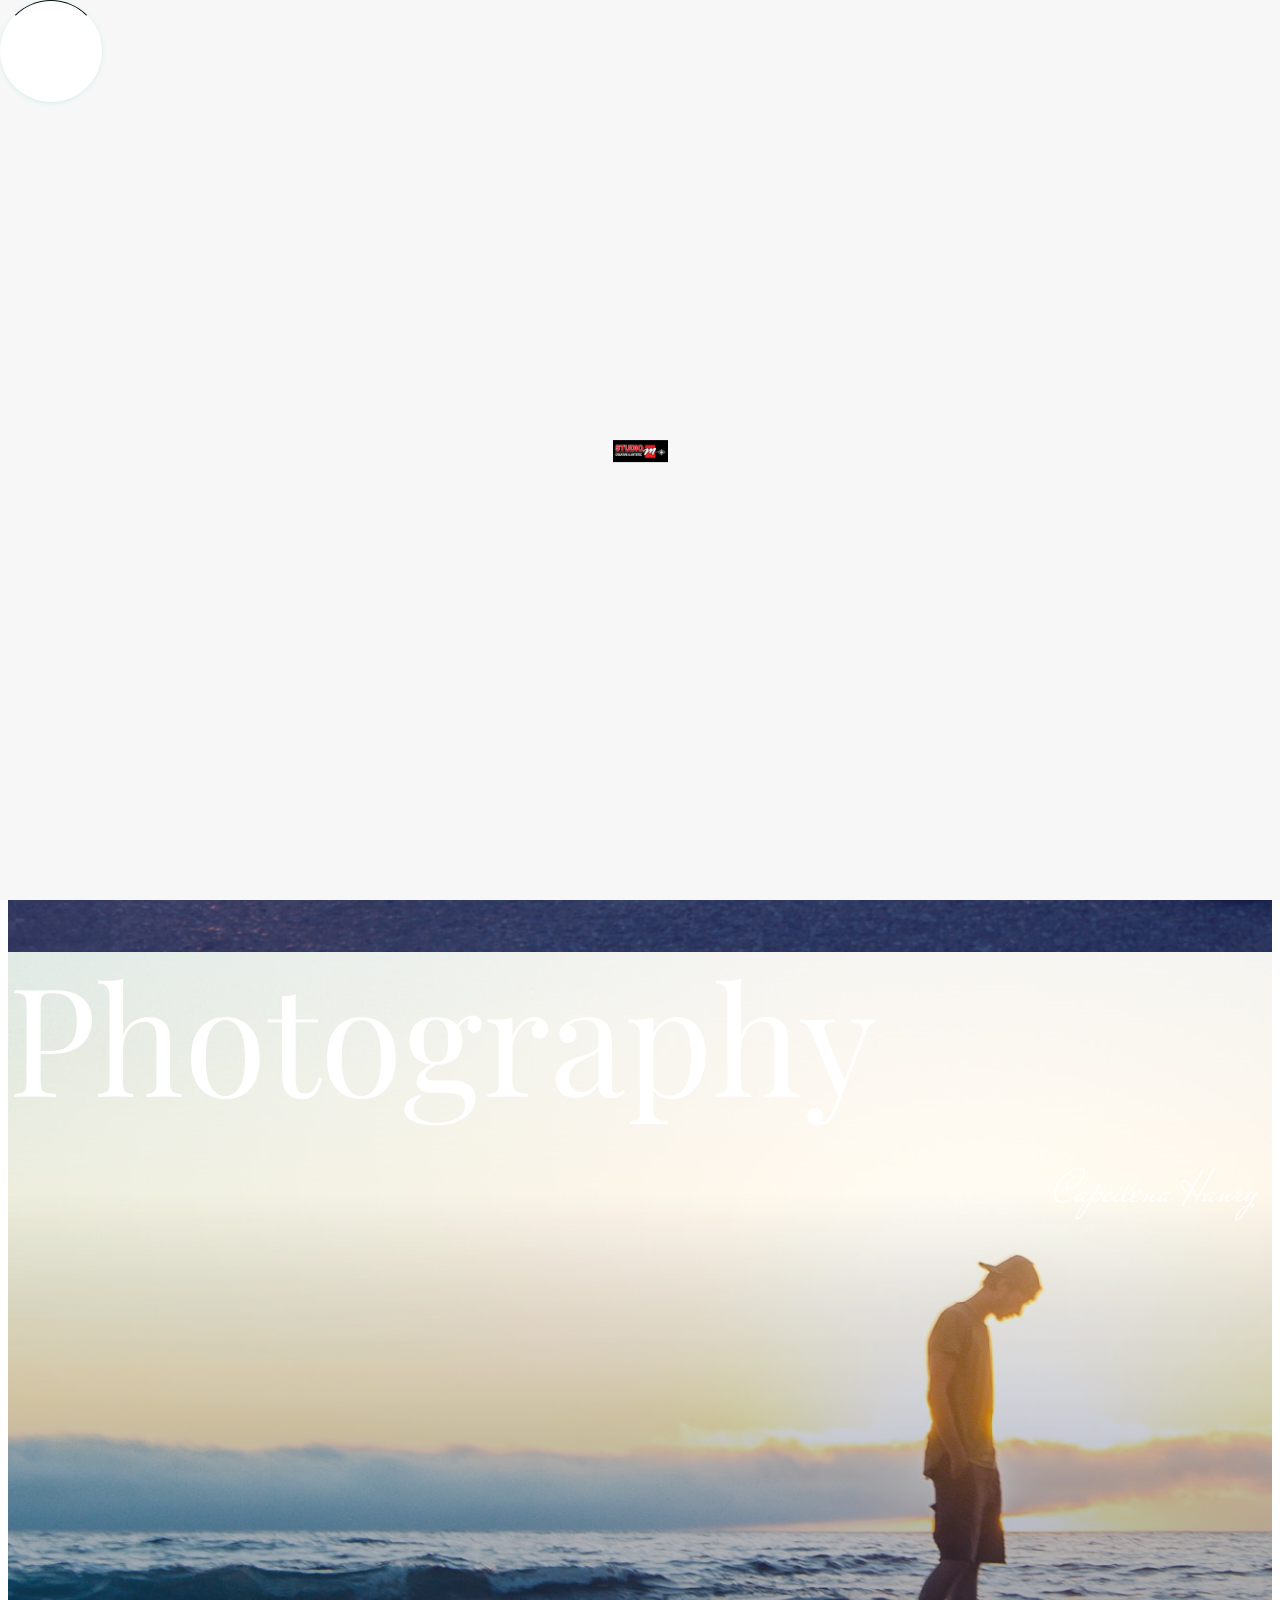
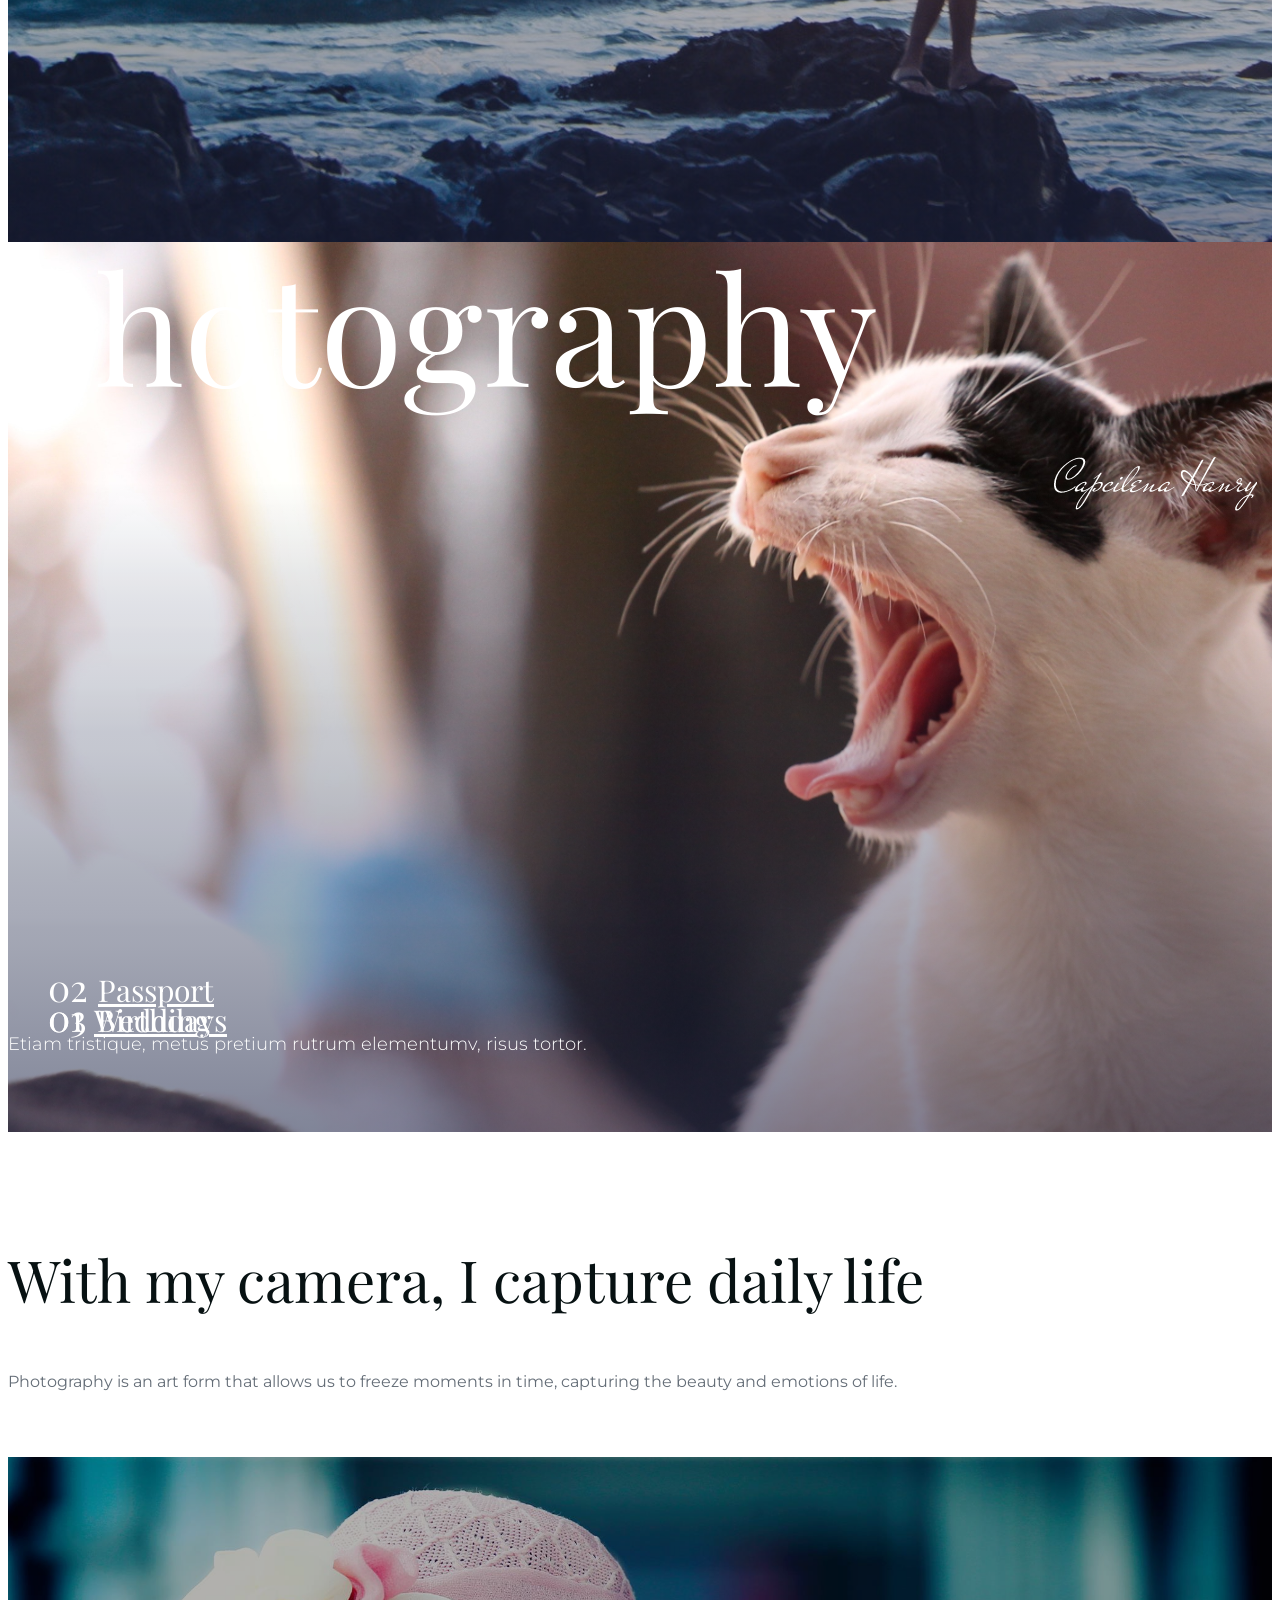
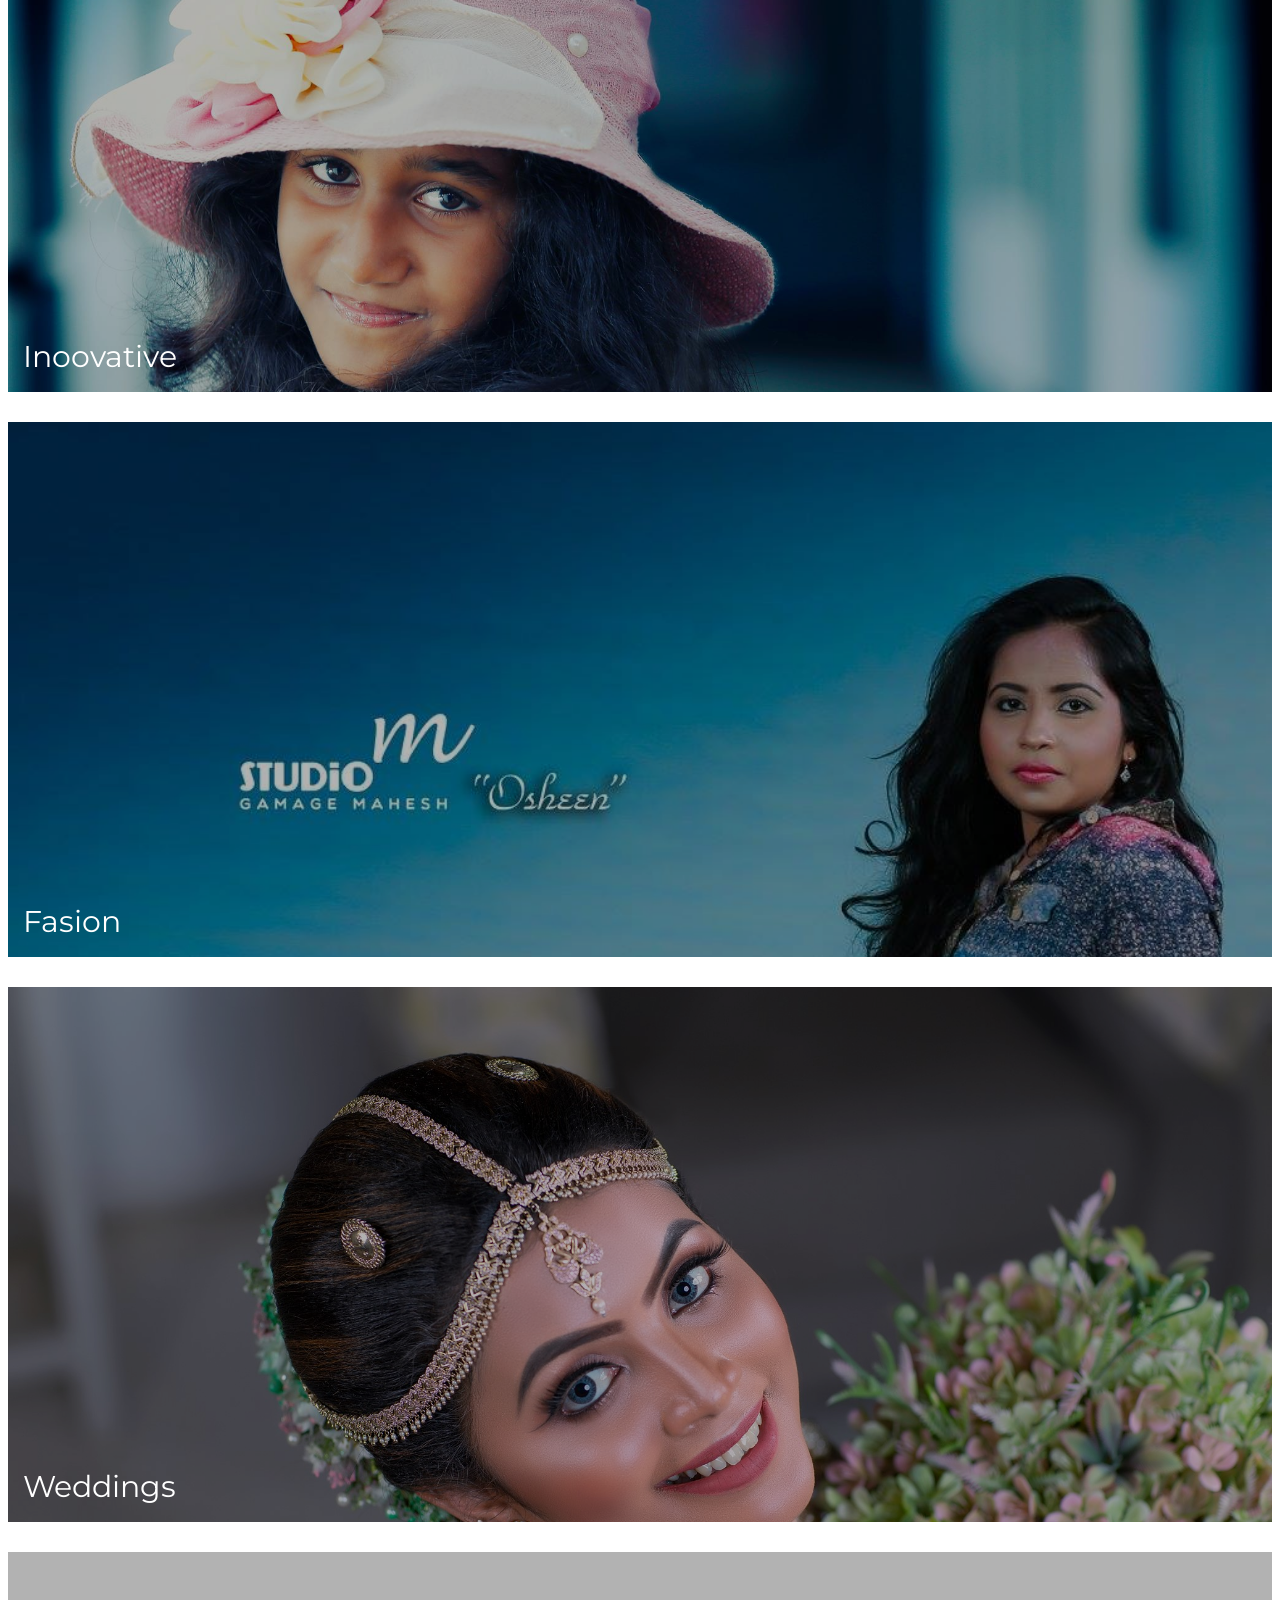
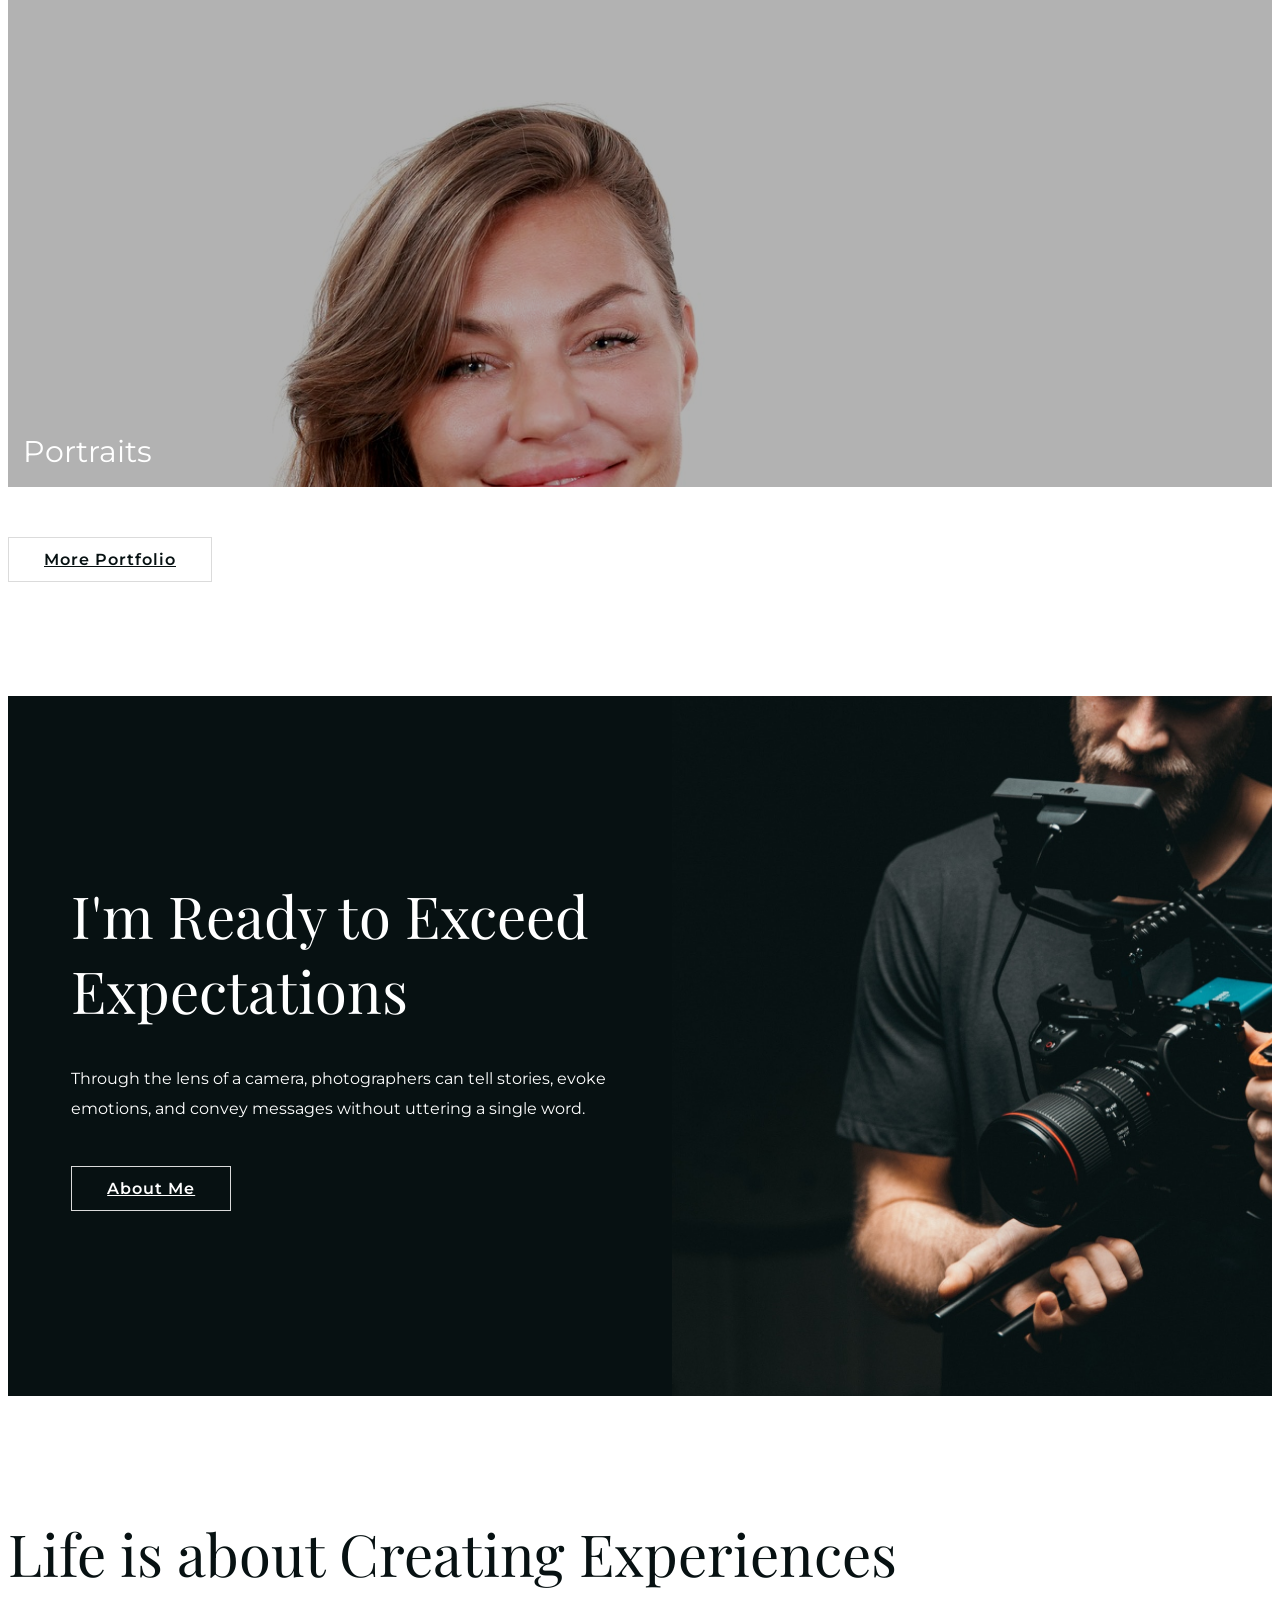
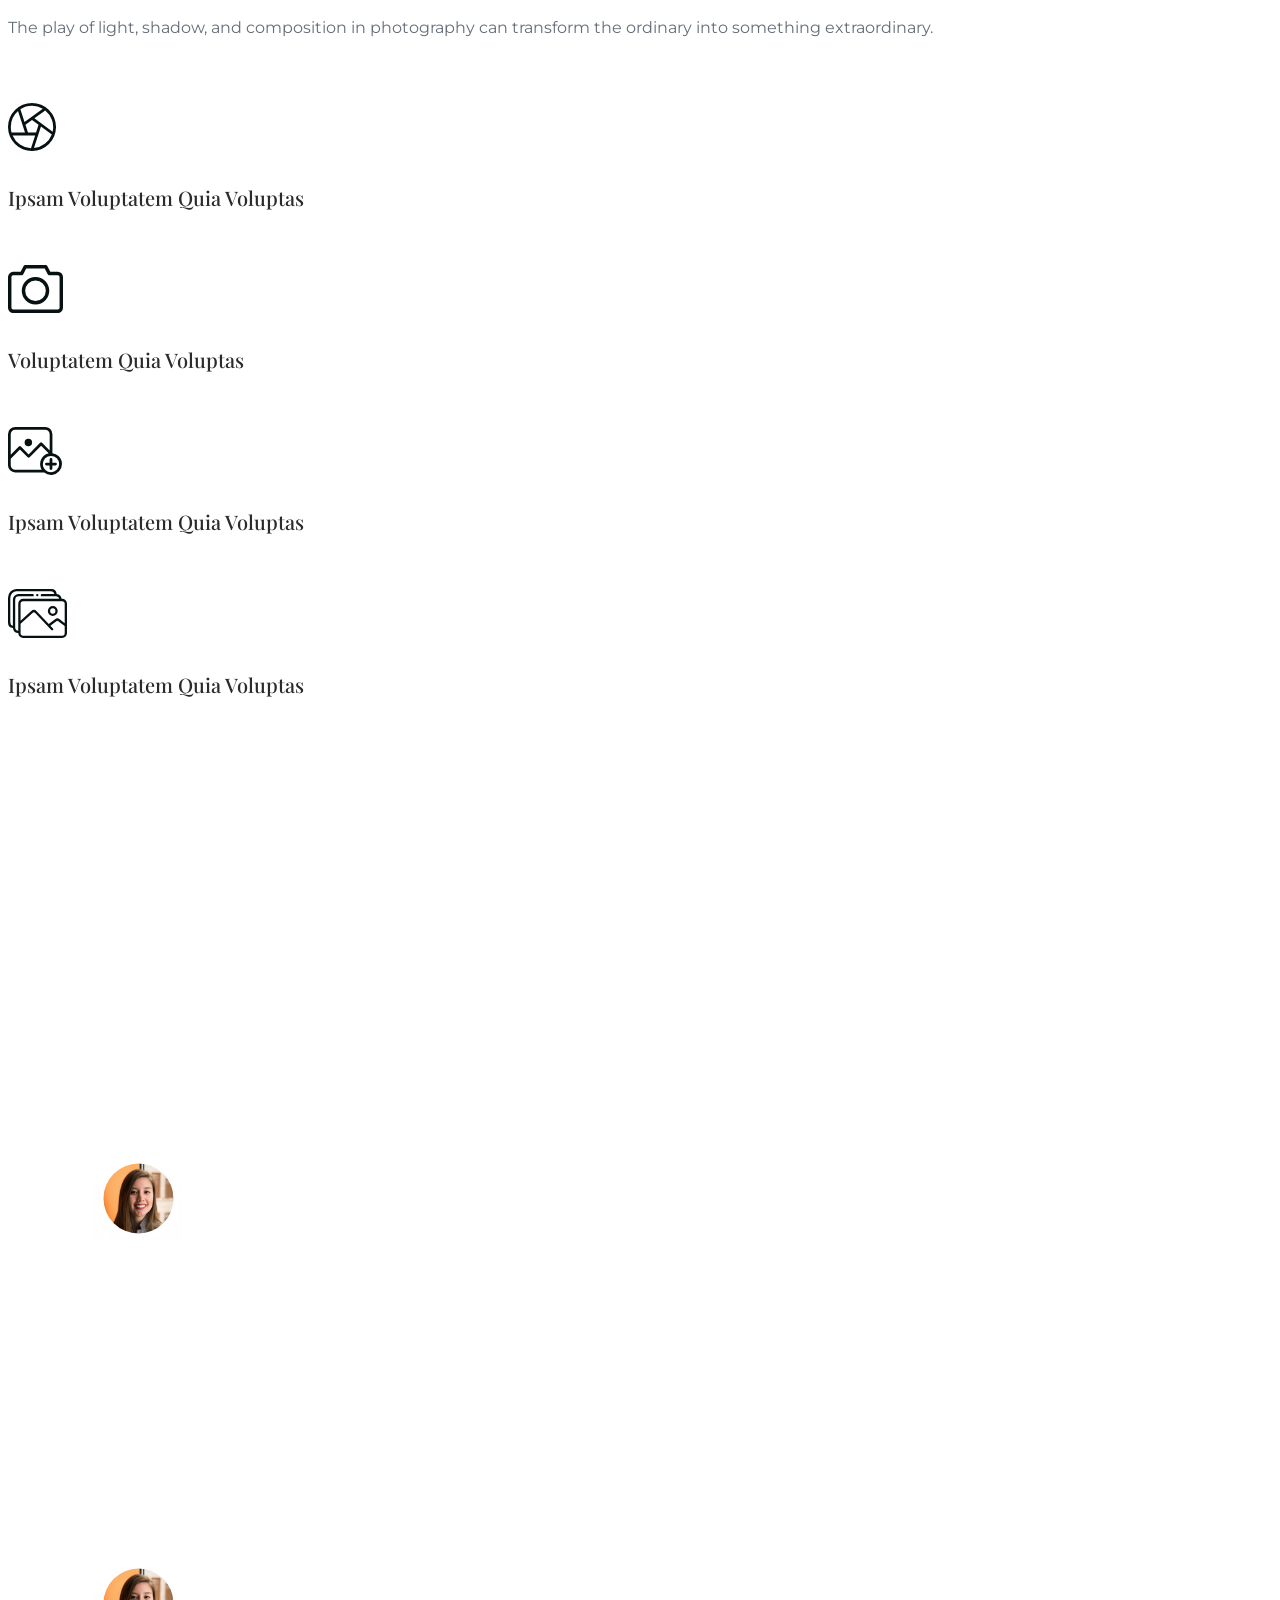
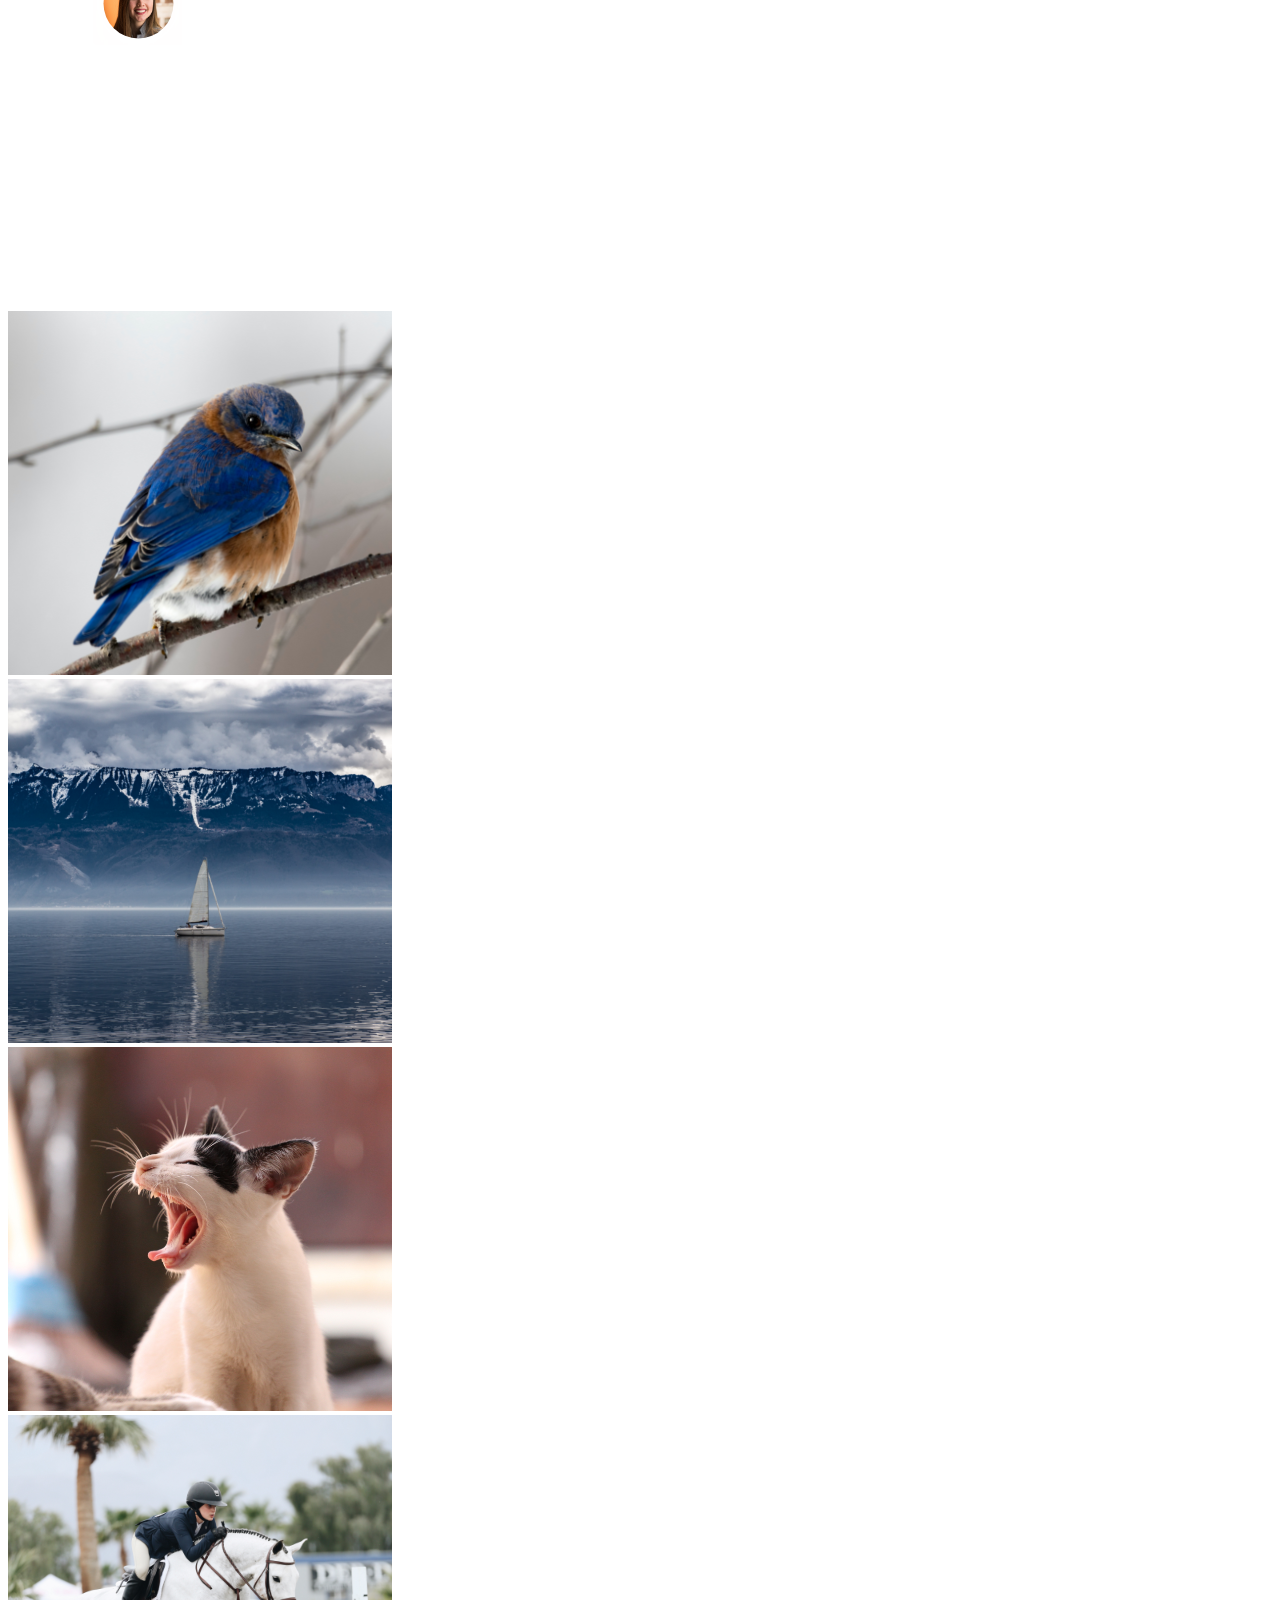
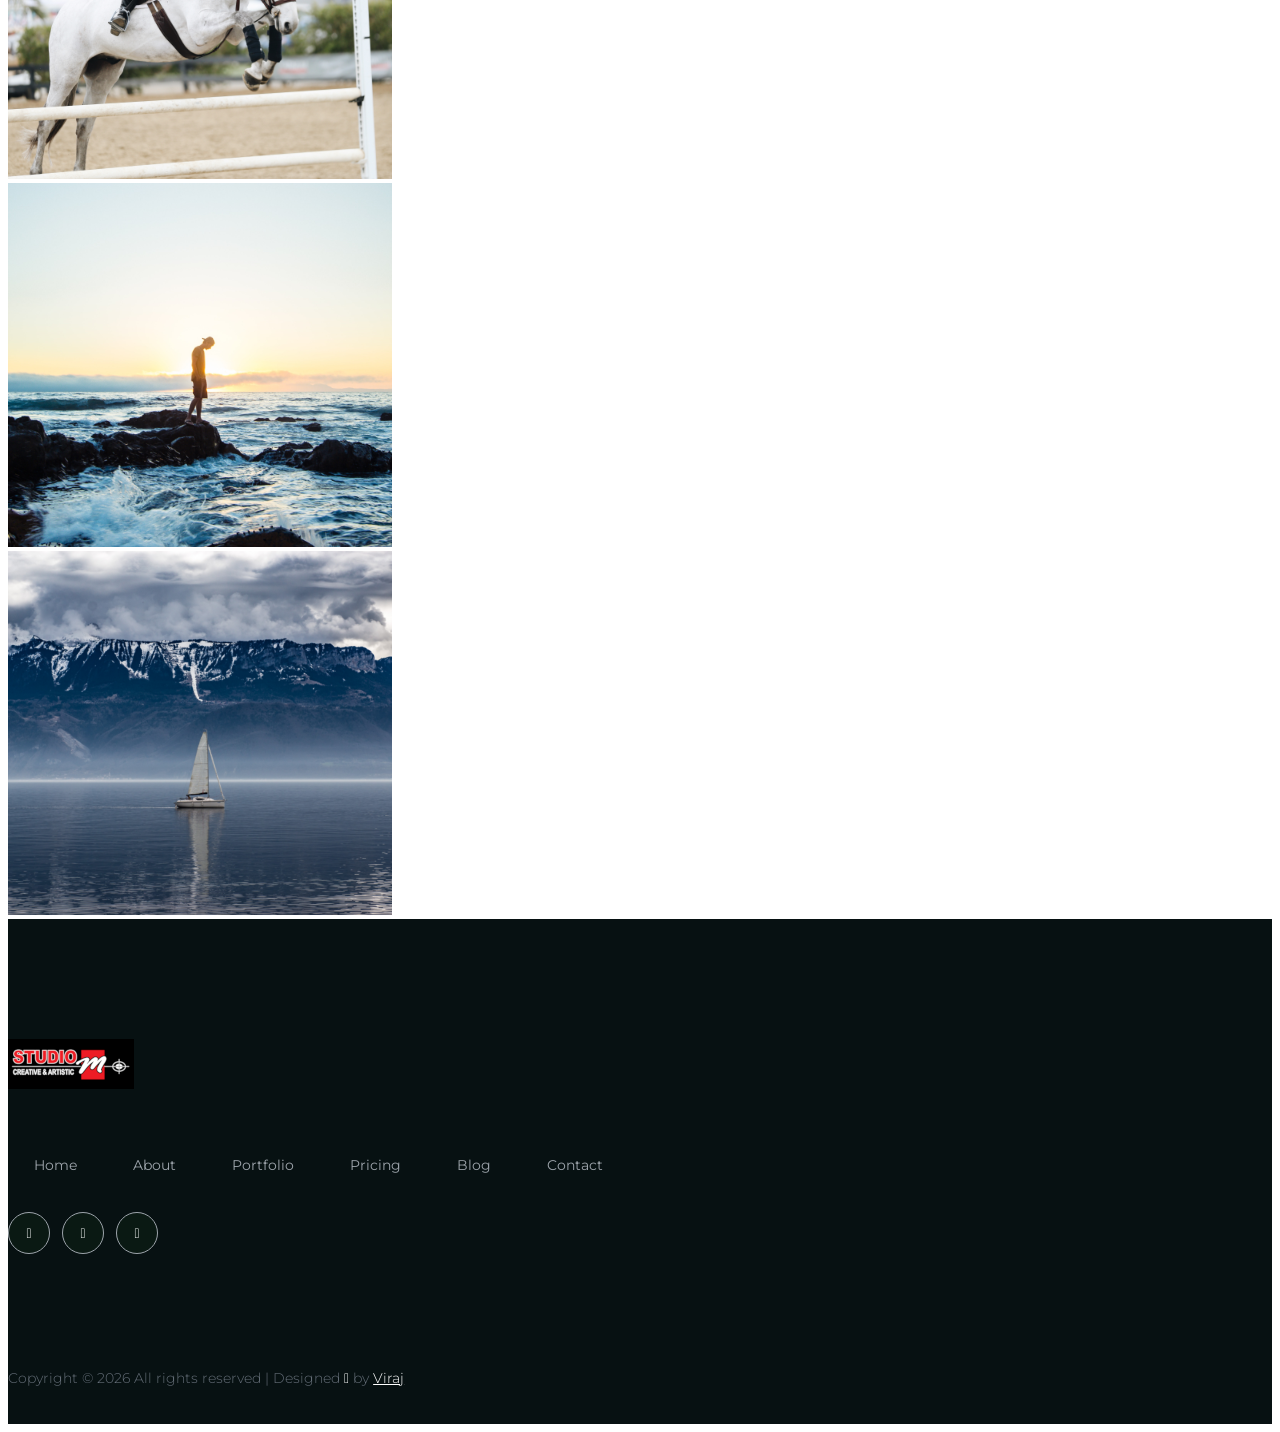
==== commit f8fd1f4b: "photos" ====
--- a/index.html
+++ b/index.html
@@ -213,7 +213,7 @@
                         <div class="box snake mb-30">
                             <div class="gallery-img small-img "
                                 style="background-image: url(assets/img/gallery/gallery1.png);"></div>
-                            <figcaption>Travelshots</figcaption>
+                            <figcaption>Inoovative</figcaption>
                             <div class="overlay">
                                 <div class="overlay-content">
                                     <a href="assets/img/gallery/gallery1.png" class="img-pop-up"><i
@@ -226,7 +226,7 @@
                         <div class="box snake mb-30">
                             <div class="gallery-img small-img "
                                 style="background-image: url(assets/img/gallery/gallery2.png);"></div>
-                            <figcaption>Experimental</figcaption>
+                            <figcaption>Fasion</figcaption>
                             <div class="overlay">
                                 <div class="overlay-content">
                                     <a href="assets/img/gallery/gallery2.png" class="img-pop-up"><i
@@ -239,7 +239,7 @@
                         <div class="box snake mb-30">
                             <div class="gallery-img small-img "
                                 style="background-image: url(assets/img/gallery/gallery3.png);"></div>
-                            <figcaption>Father's Day</figcaption>
+                            <figcaption>Weddings</figcaption>
                             <div class="overlay">
                                 <div class="overlay-content">
                                     <a href="assets/img/gallery/gallery3.png" class="img-pop-up"><i
@@ -252,7 +252,7 @@
                         <div class="box snake mb-30">
                             <div class="gallery-img small-img "
                                 style="background-image: url(assets/img/gallery/gallery4.png);"></div>
-                            <figcaption>Curious Cats</figcaption>
+                            <figcaption>Portraits</figcaption>
                             <div class="overlay">
                                 <div class="overlay-content">
                                     <a href="assets/img/gallery/gallery4.png" class="img-pop-up"><i
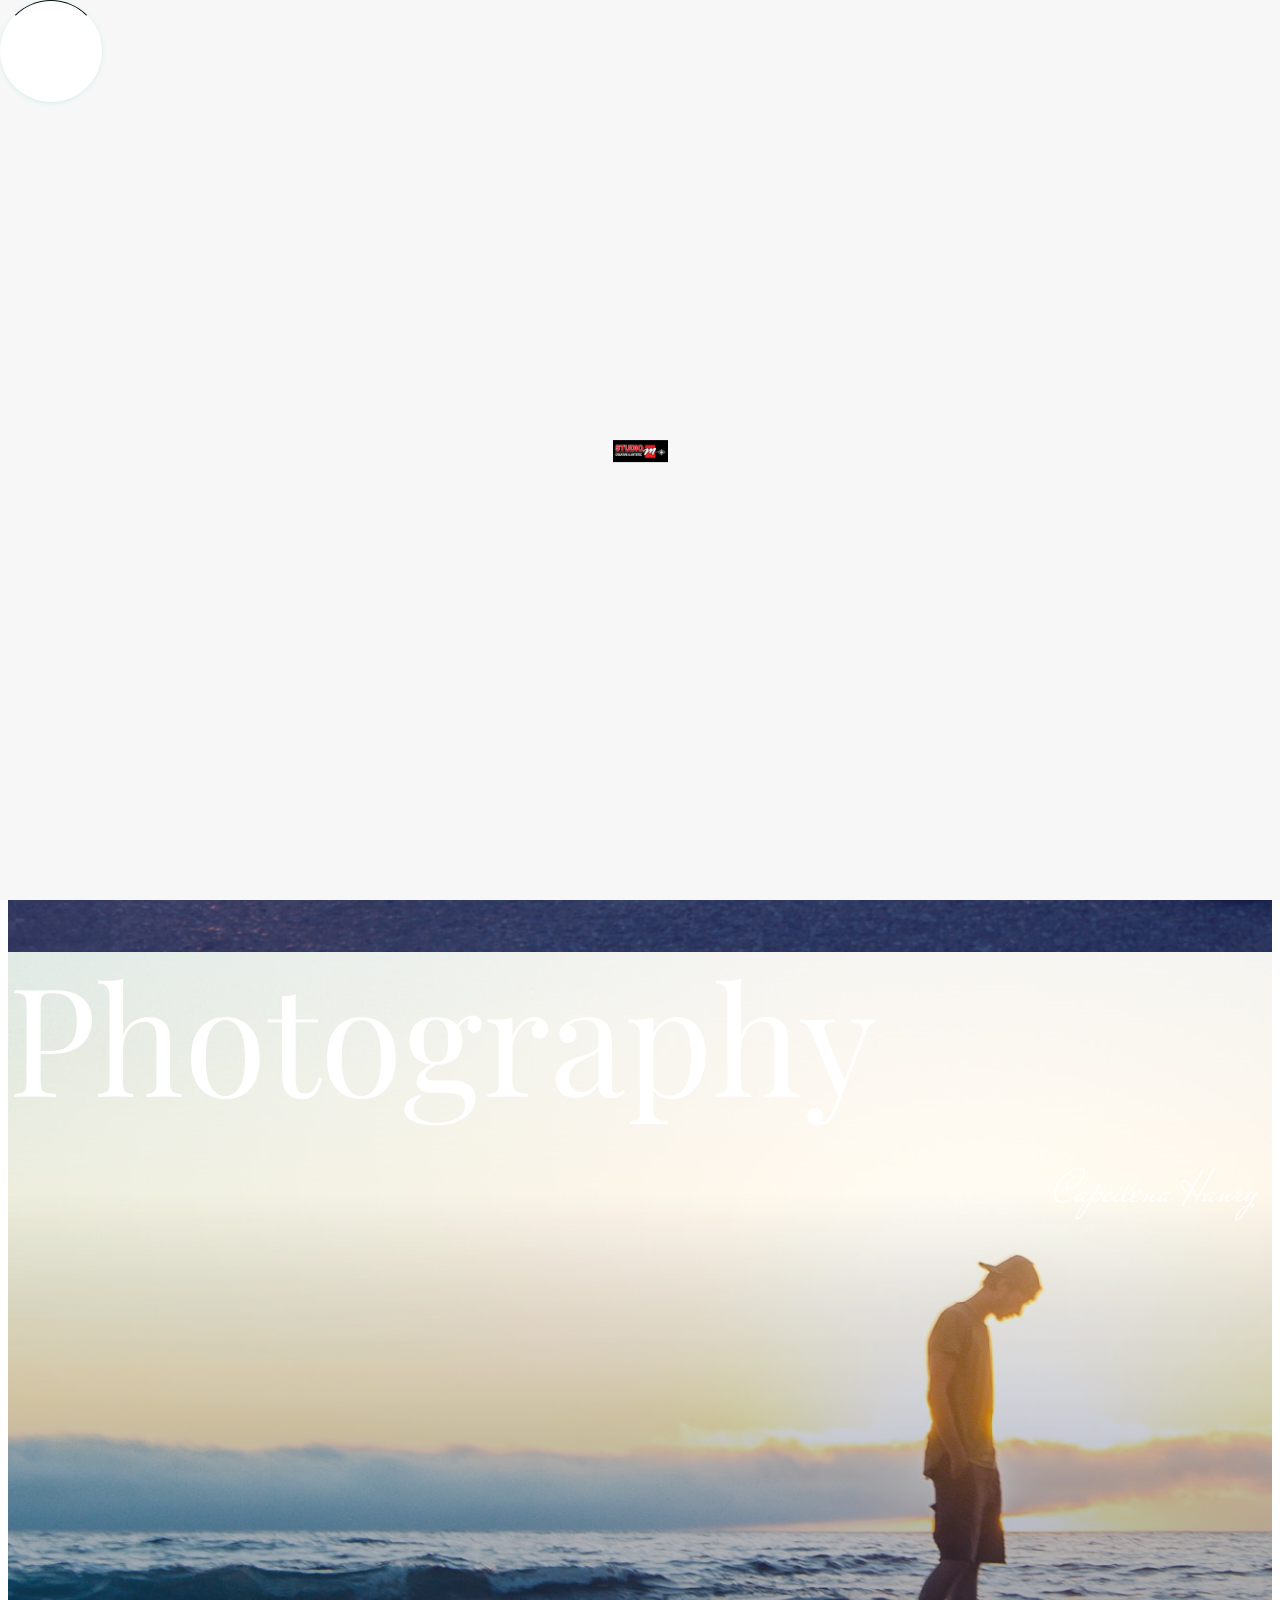
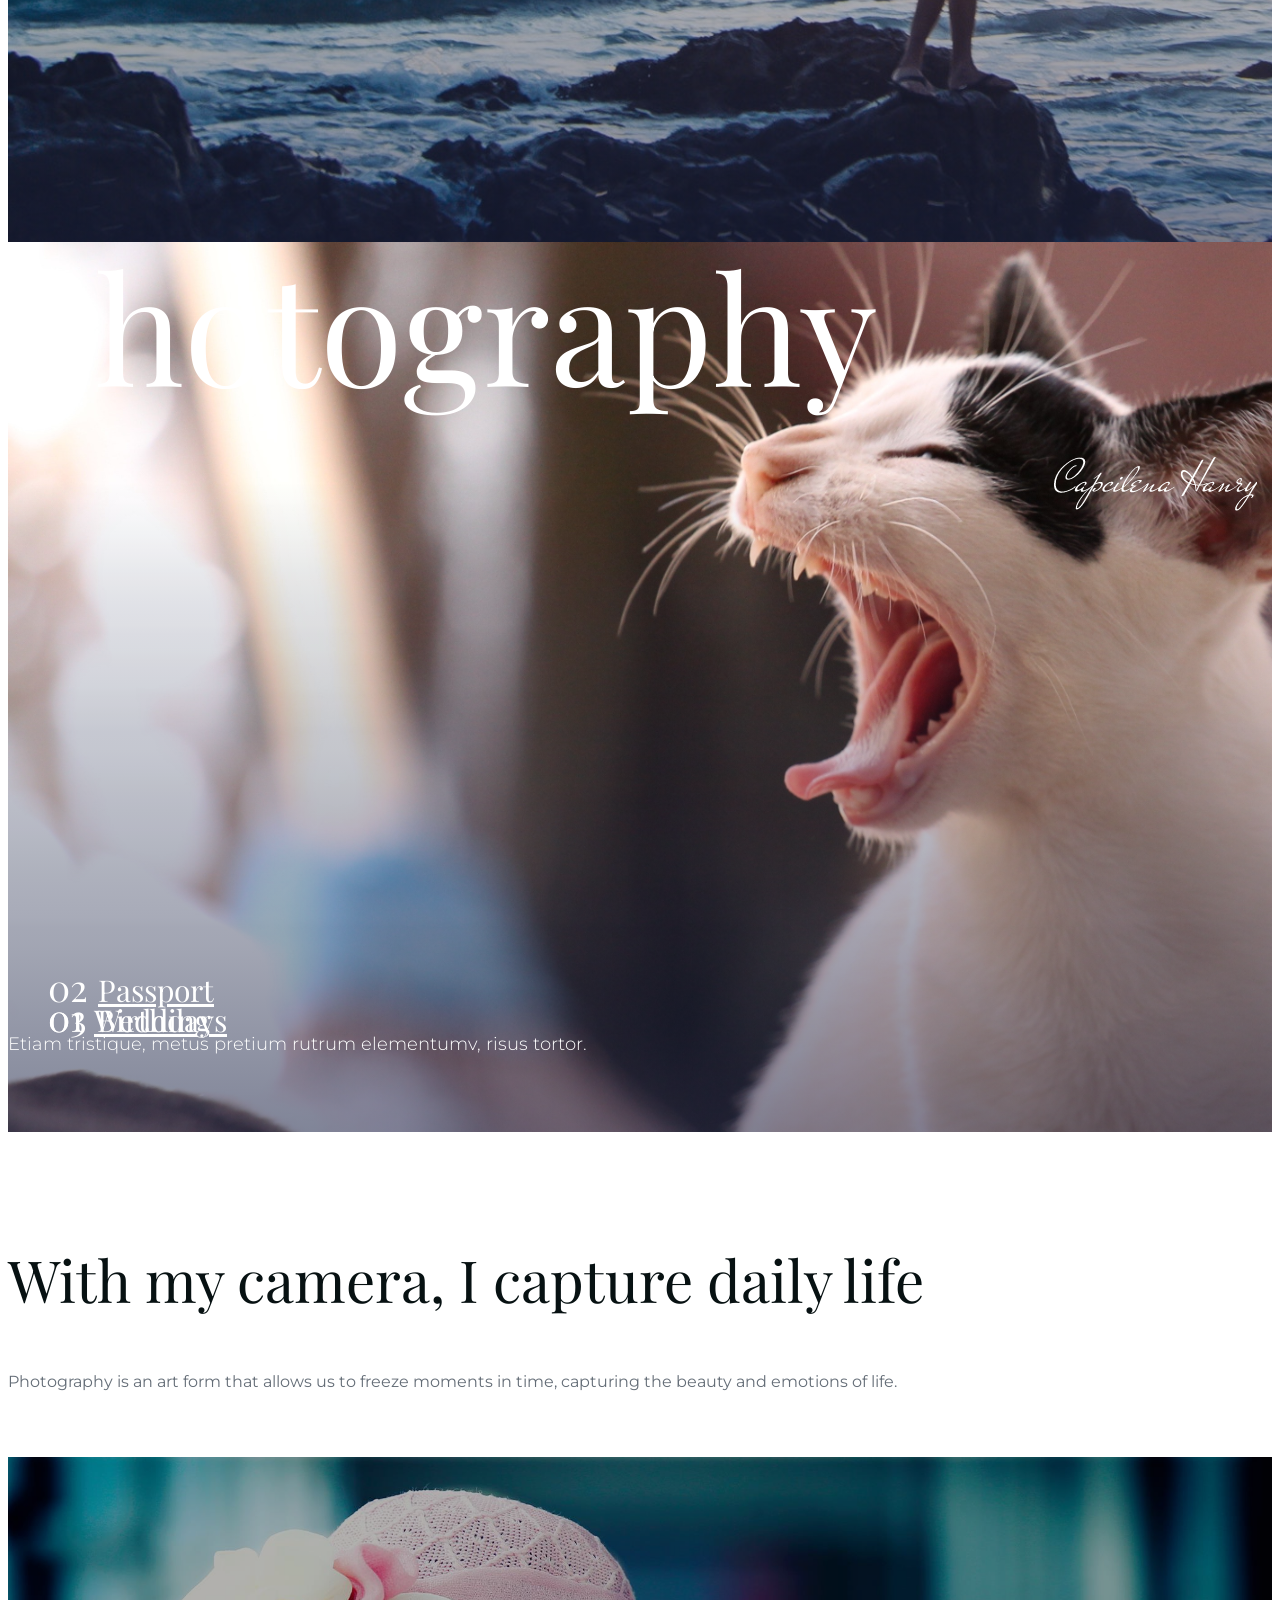
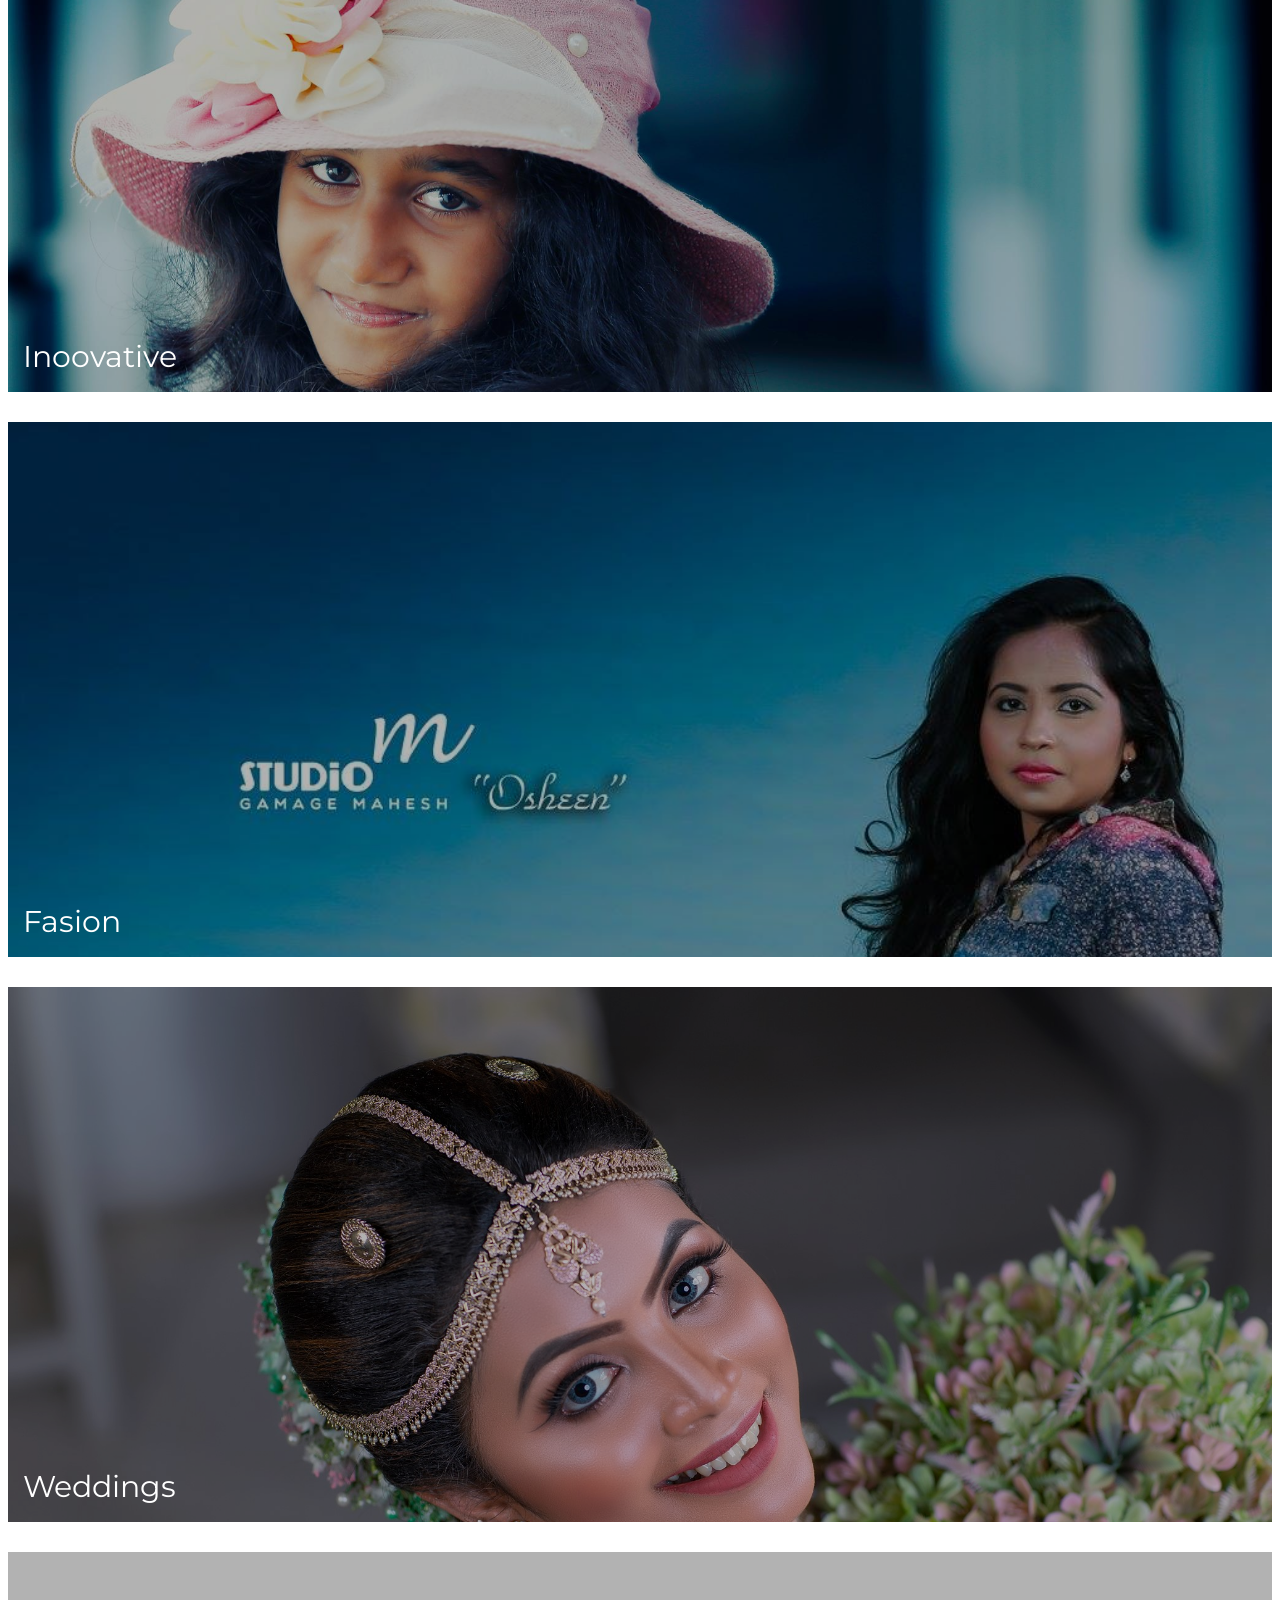
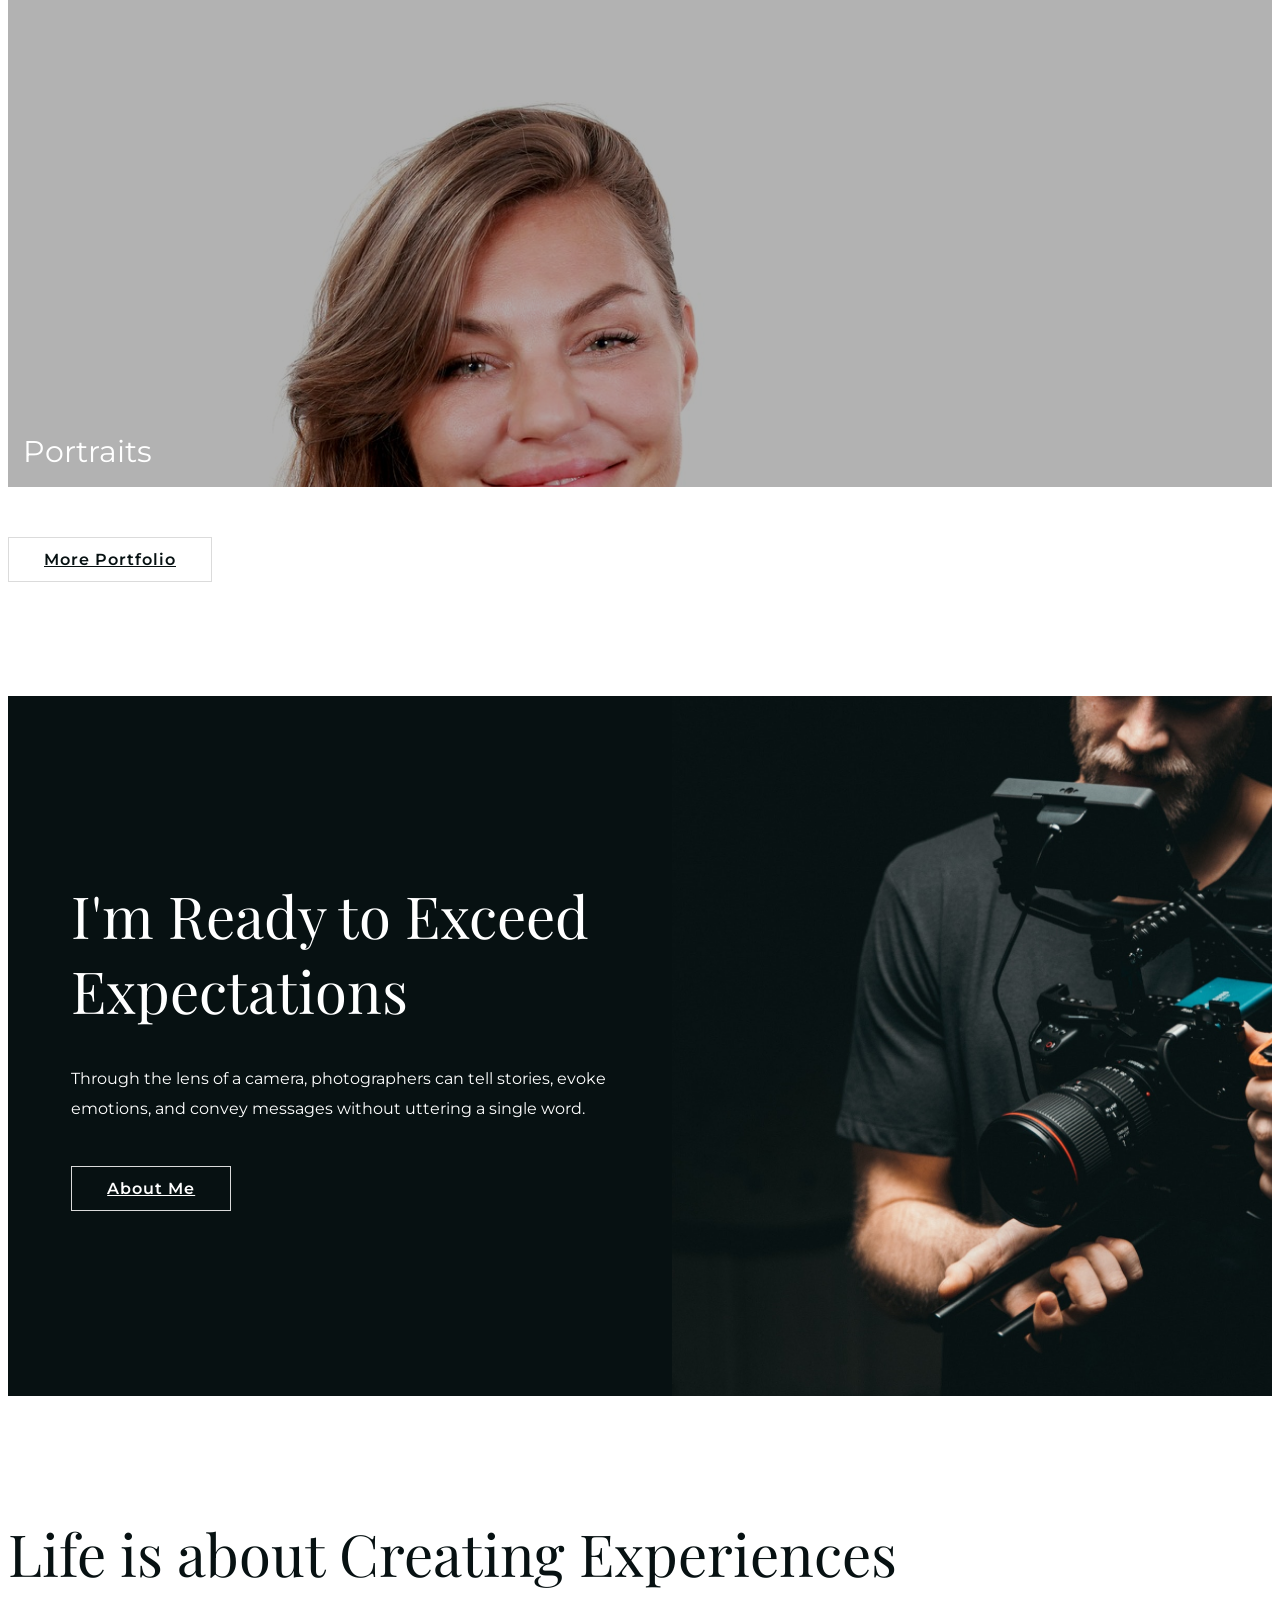
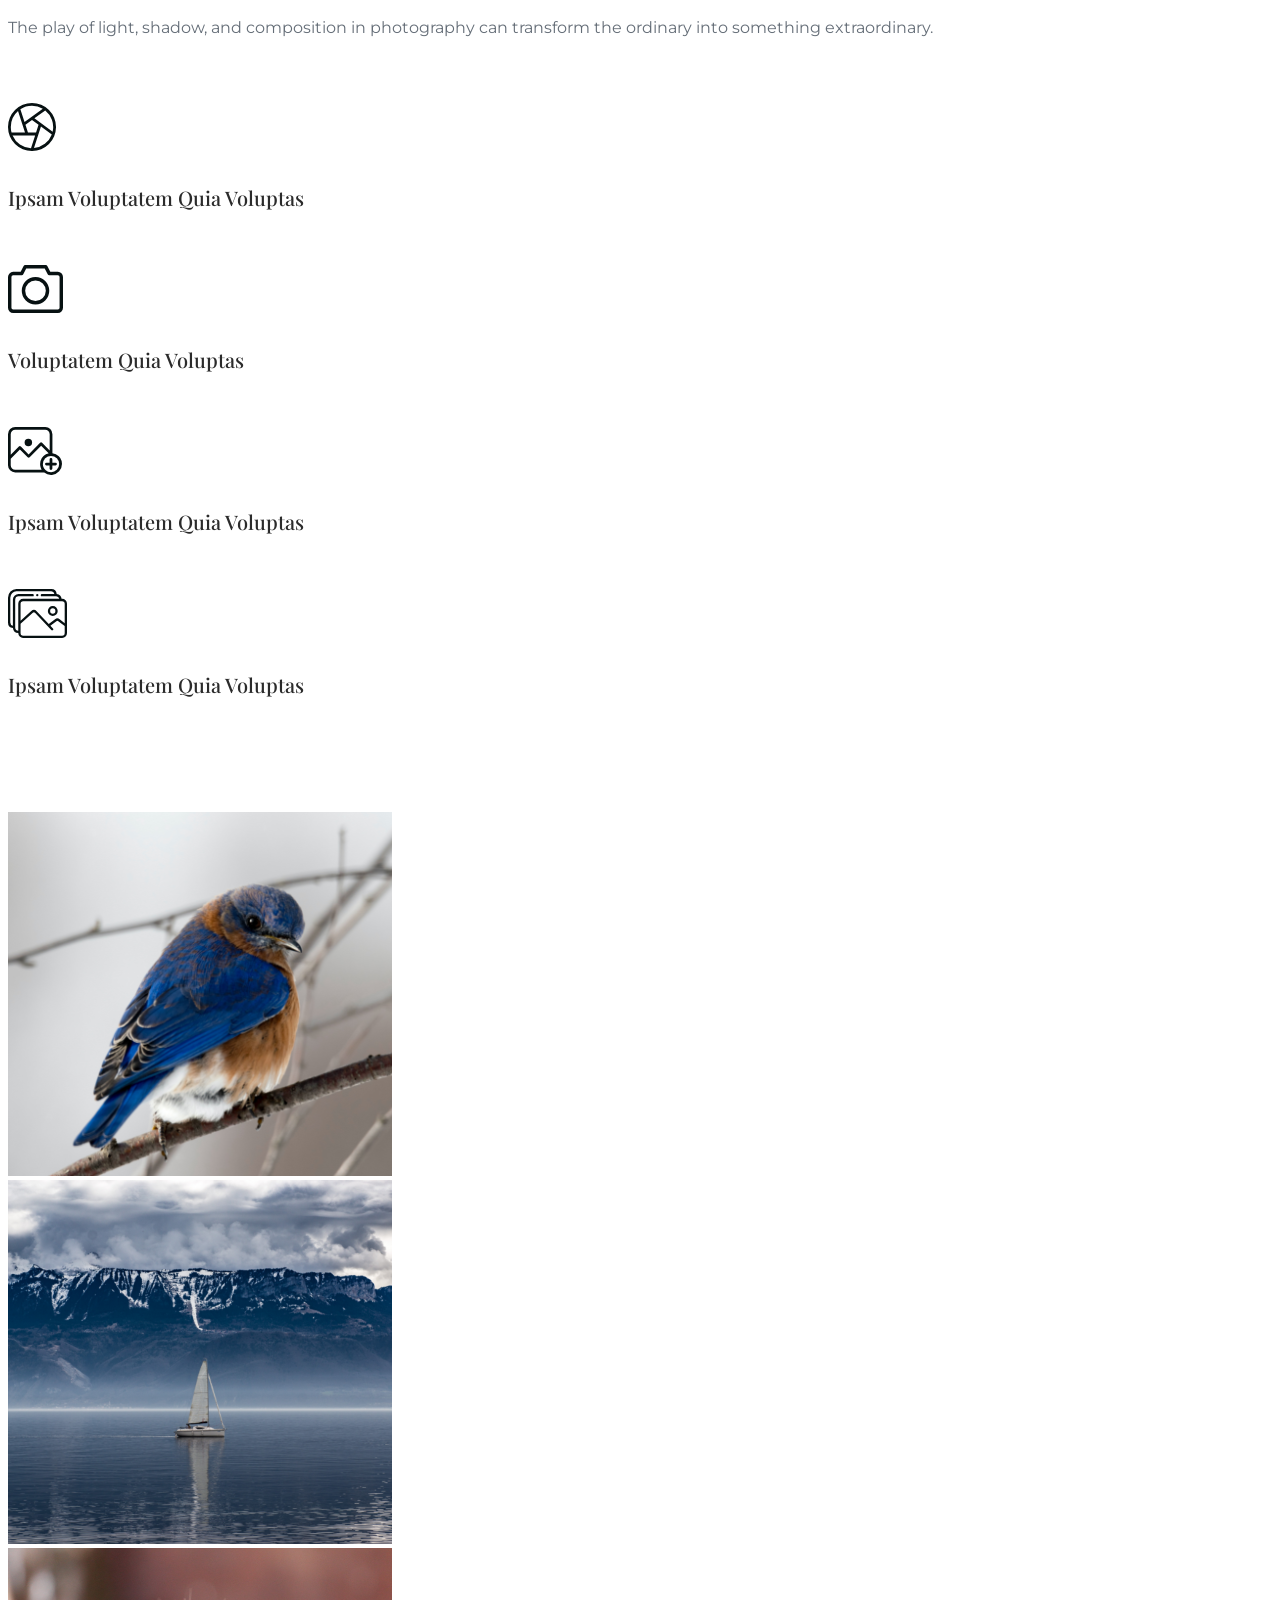
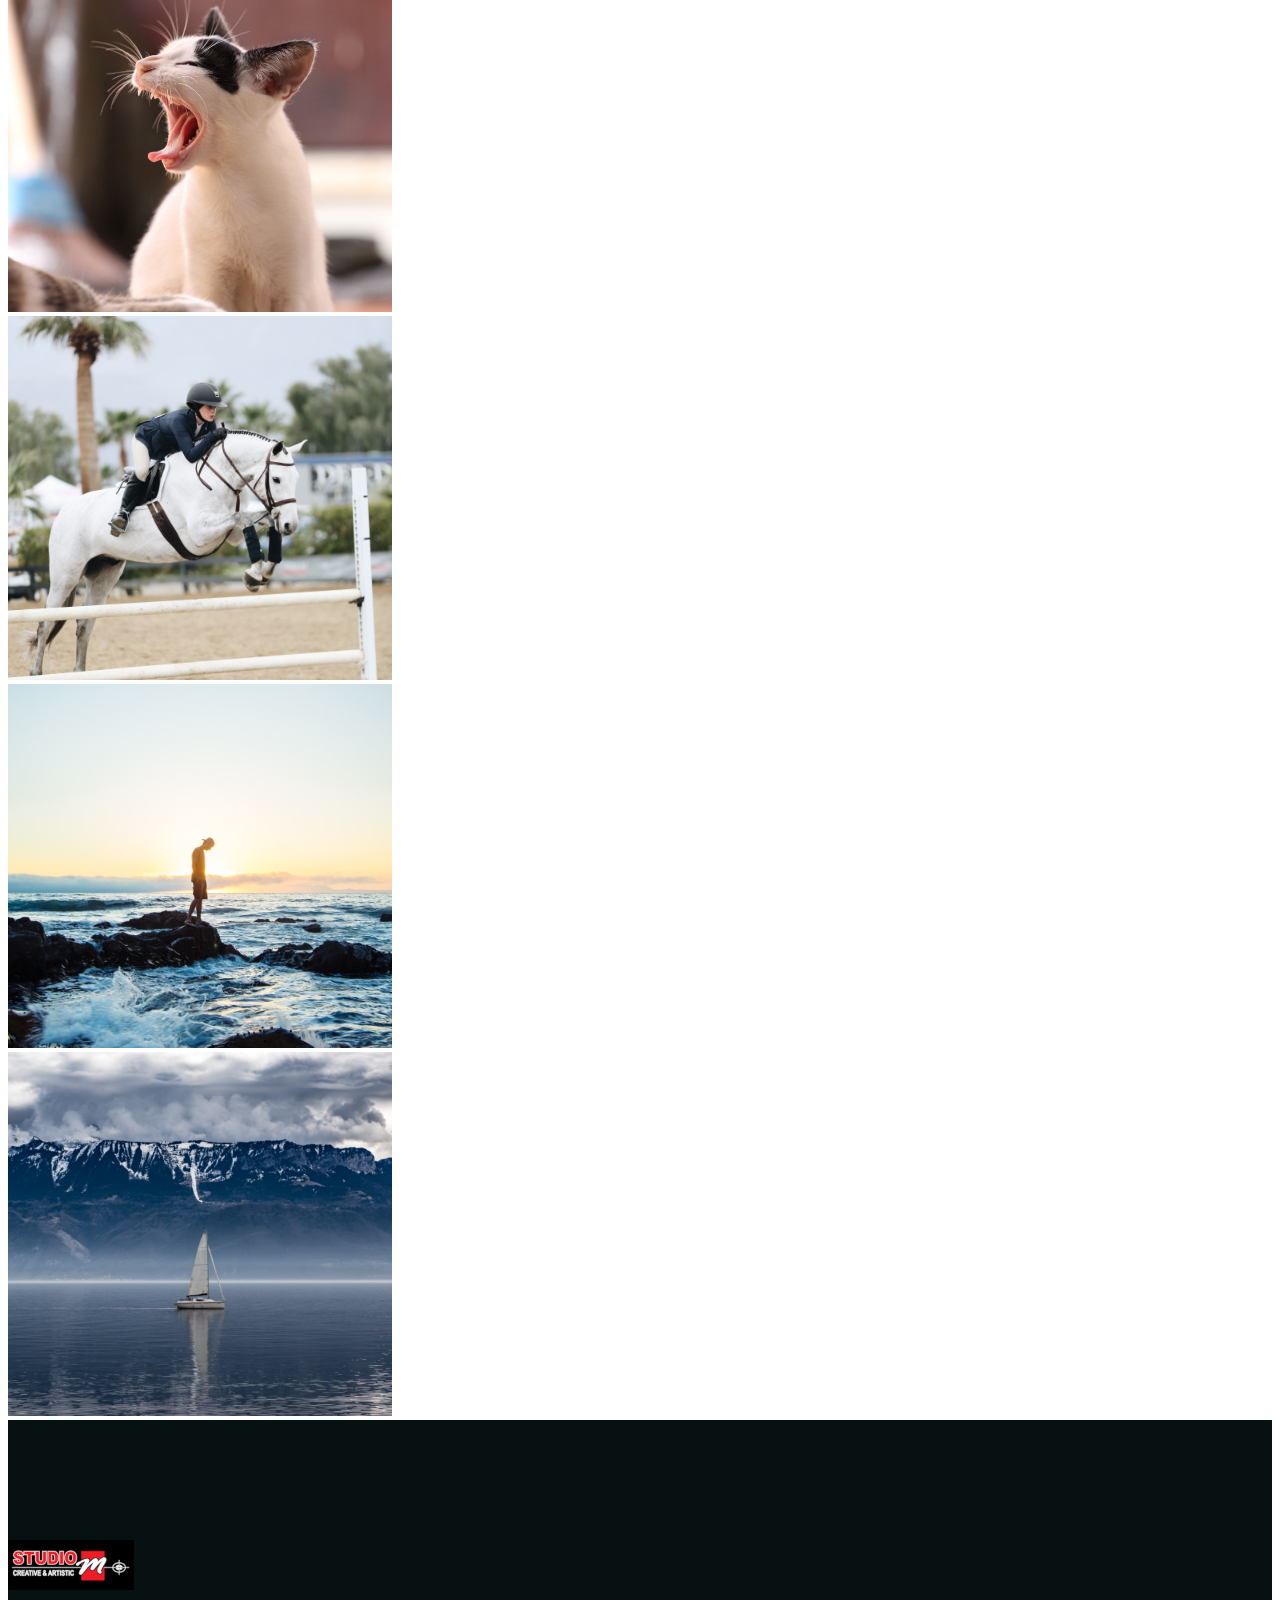
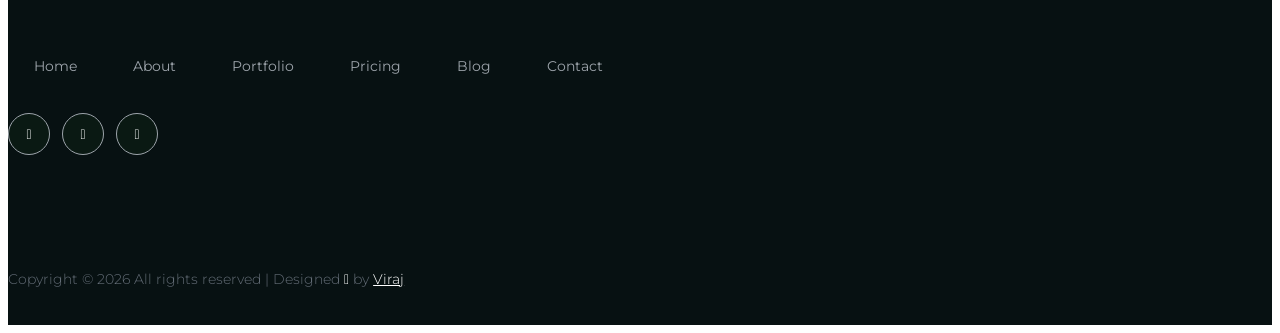
==== commit 073181c8: "photos" ====
--- a/index.html
+++ b/index.html
@@ -349,58 +349,7 @@
         </div>
         <!--? Services Area End -->
         <!--? Testimonial Area Start -->
-        <section class="testimonial-area testimonial-padding fix section-bg"
-            data-background="assets/img/gallery/section_bg03.png">
-            <div class="container">
-                <div class="row align-items-center justify-content-center">
-                    <div class=" col-lg-9">
-                        <div class="about-caption">
-                            <!-- Testimonial Start -->
-                            <div class="h1-testimonial-active dot-style">
-                                <!-- Single Testimonial -->
-                                <div class="single-testimonial position-relative">
-                                    <div class="testimonial-caption">
-                                        <img src="assets/img/icon/quotes-sign.png" alt="" class="quotes-sign">
-                                        <p>"Photography is an art form that allows us to freeze moments in time,
-                                            capturing the beauty and emotions of life.</p>
-                                    </div>
-                                    <!-- founder -->
-                                    <div class="testimonial-founder d-flex align-items-center">
-                                        <div class="founder-img">
-                                            <img src="assets/img/icon/testimonial.png" alt="">
-                                        </div>
-                                        <div class="founder-text">
-                                            <span>Robart Brown</span>
-                                            <p>Creative designer at Colorlib</p>
-                                        </div>
-                                    </div>
-                                </div>
-                                <!-- Single Testimonial -->
-                                <div class="single-testimonial position-relative">
-                                    <div class="testimonial-caption">
-                                        <img src="assets/img/icon/quotes-sign.png" alt="" class="quotes-sign">
-                                        <p>"The automated process starts as soon as your clothe go into the machine.
-                                            This site outcome is gleaming clothe. Placeholder text commonly used. In
-                                            publishing and graphic.</p>
-                                    </div>
-                                    <!-- founder -->
-                                    <div class="testimonial-founder d-flex align-items-center">
-                                        <div class="founder-img">
-                                            <img src="assets/img/icon/testimonial.png" alt="">
-                                        </div>
-                                        <div class="founder-text">
-                                            <span>Robart Brown</span>
-                                            <p>Creative designer at Colorlib</p>
-                                        </div>
-                                    </div>
-                                </div>
-                            </div>
-                            <!-- Testimonial End -->
-                        </div>
-                    </div>
-                </div>
-            </div>
-        </section>
+
         <!--? Testimonial Area End -->
         <!--? Pricing Card Start -->
 
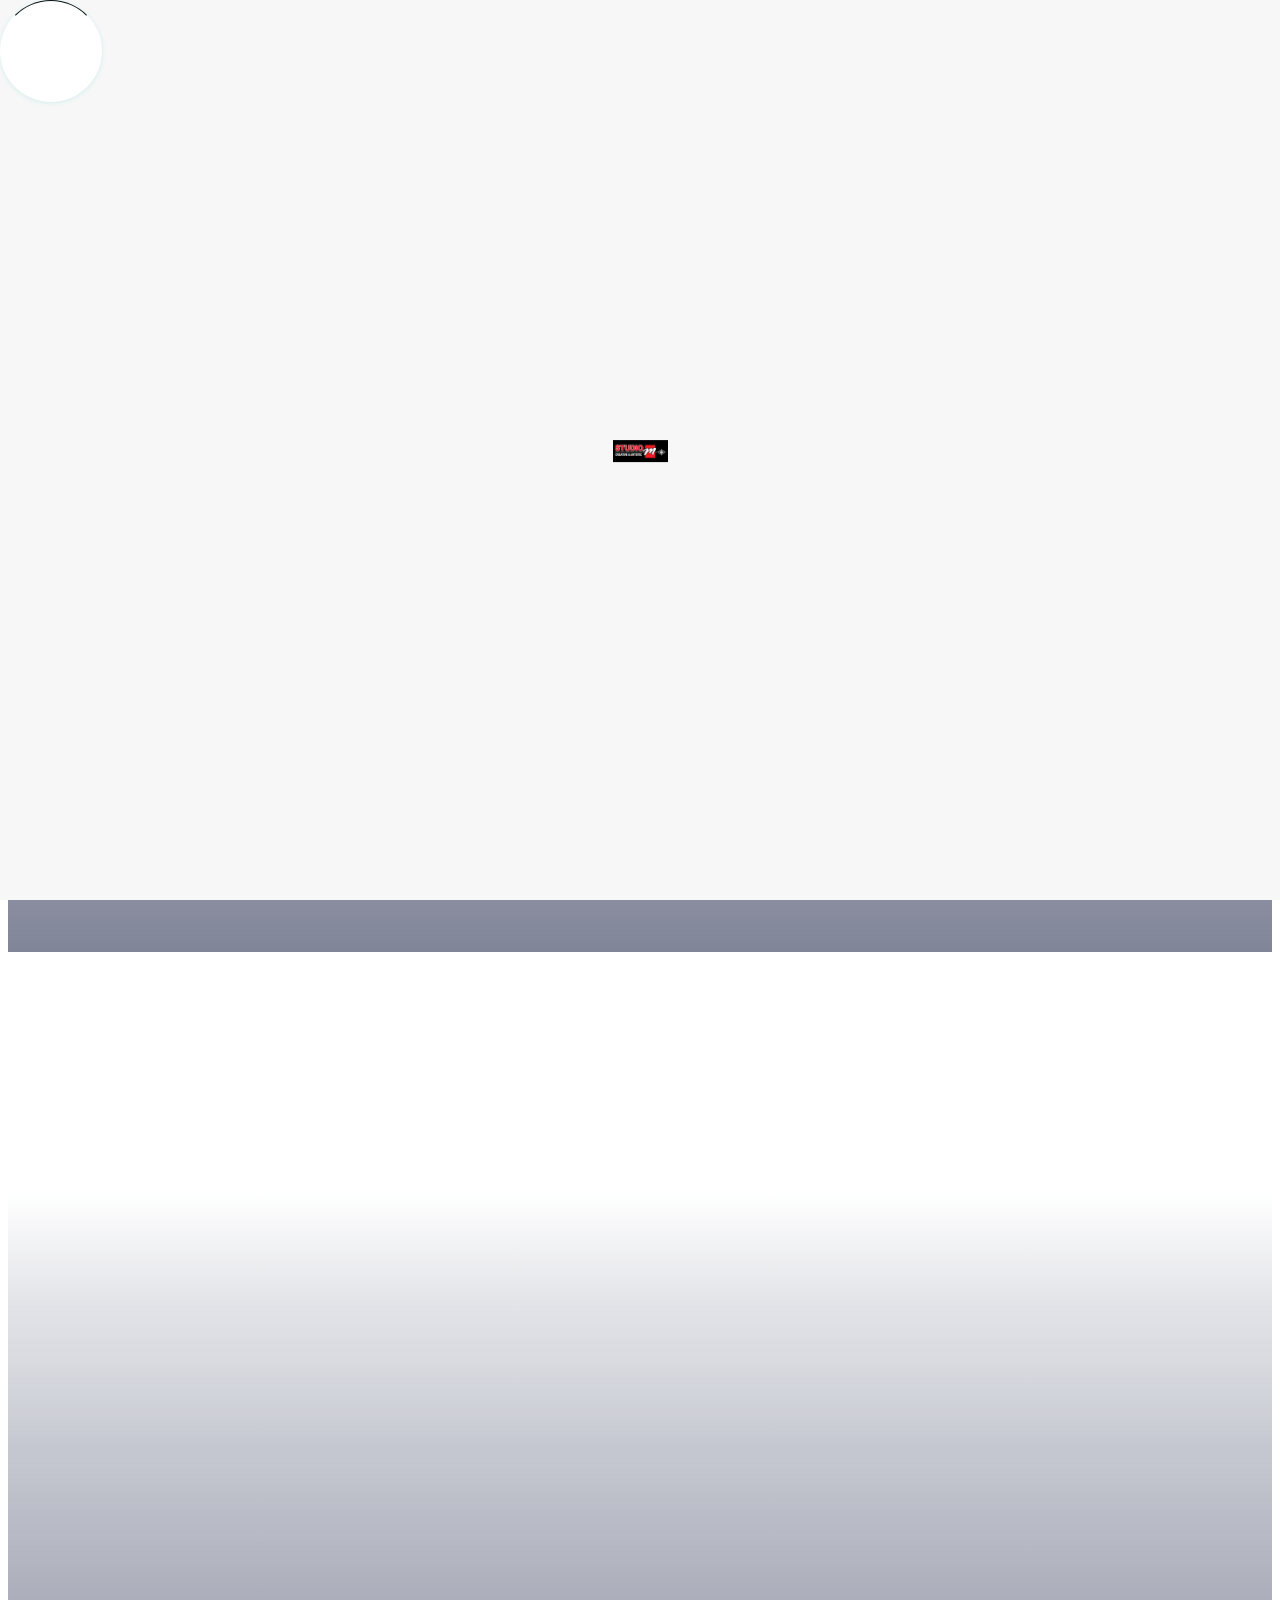
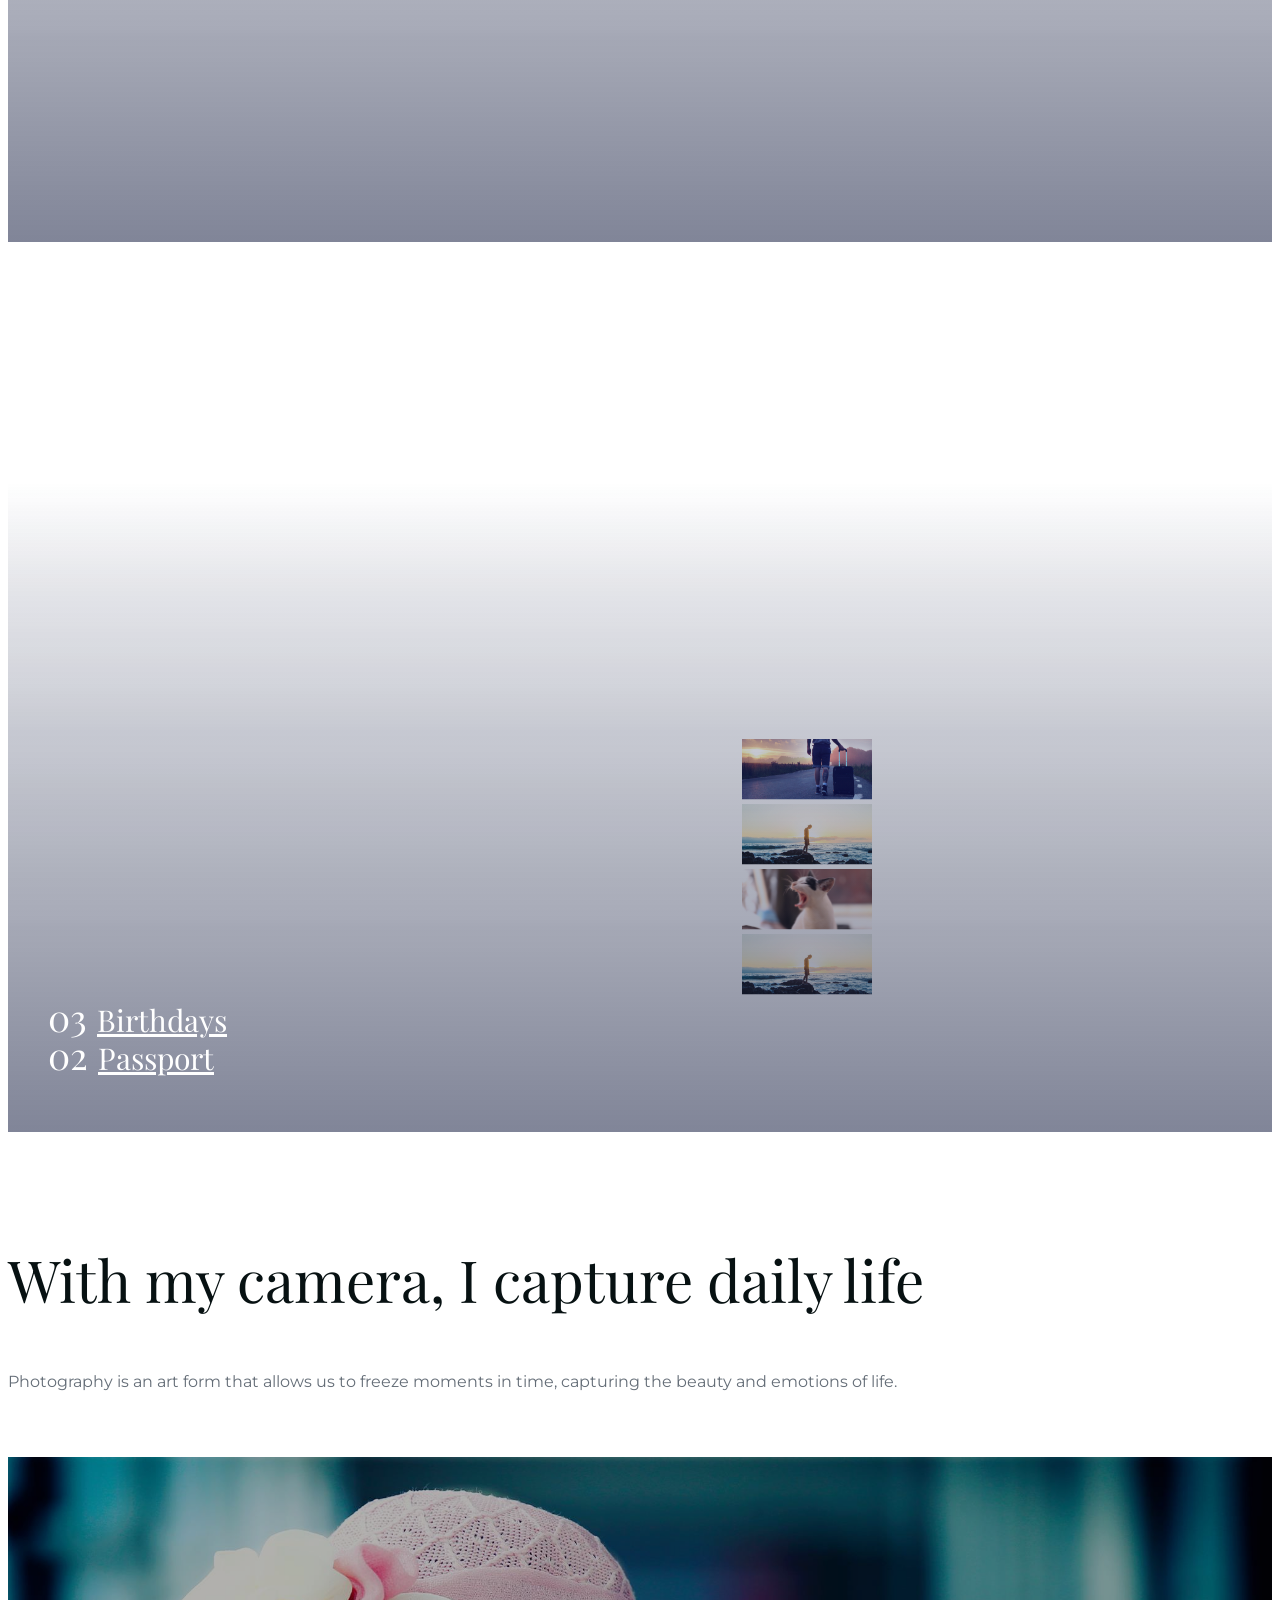
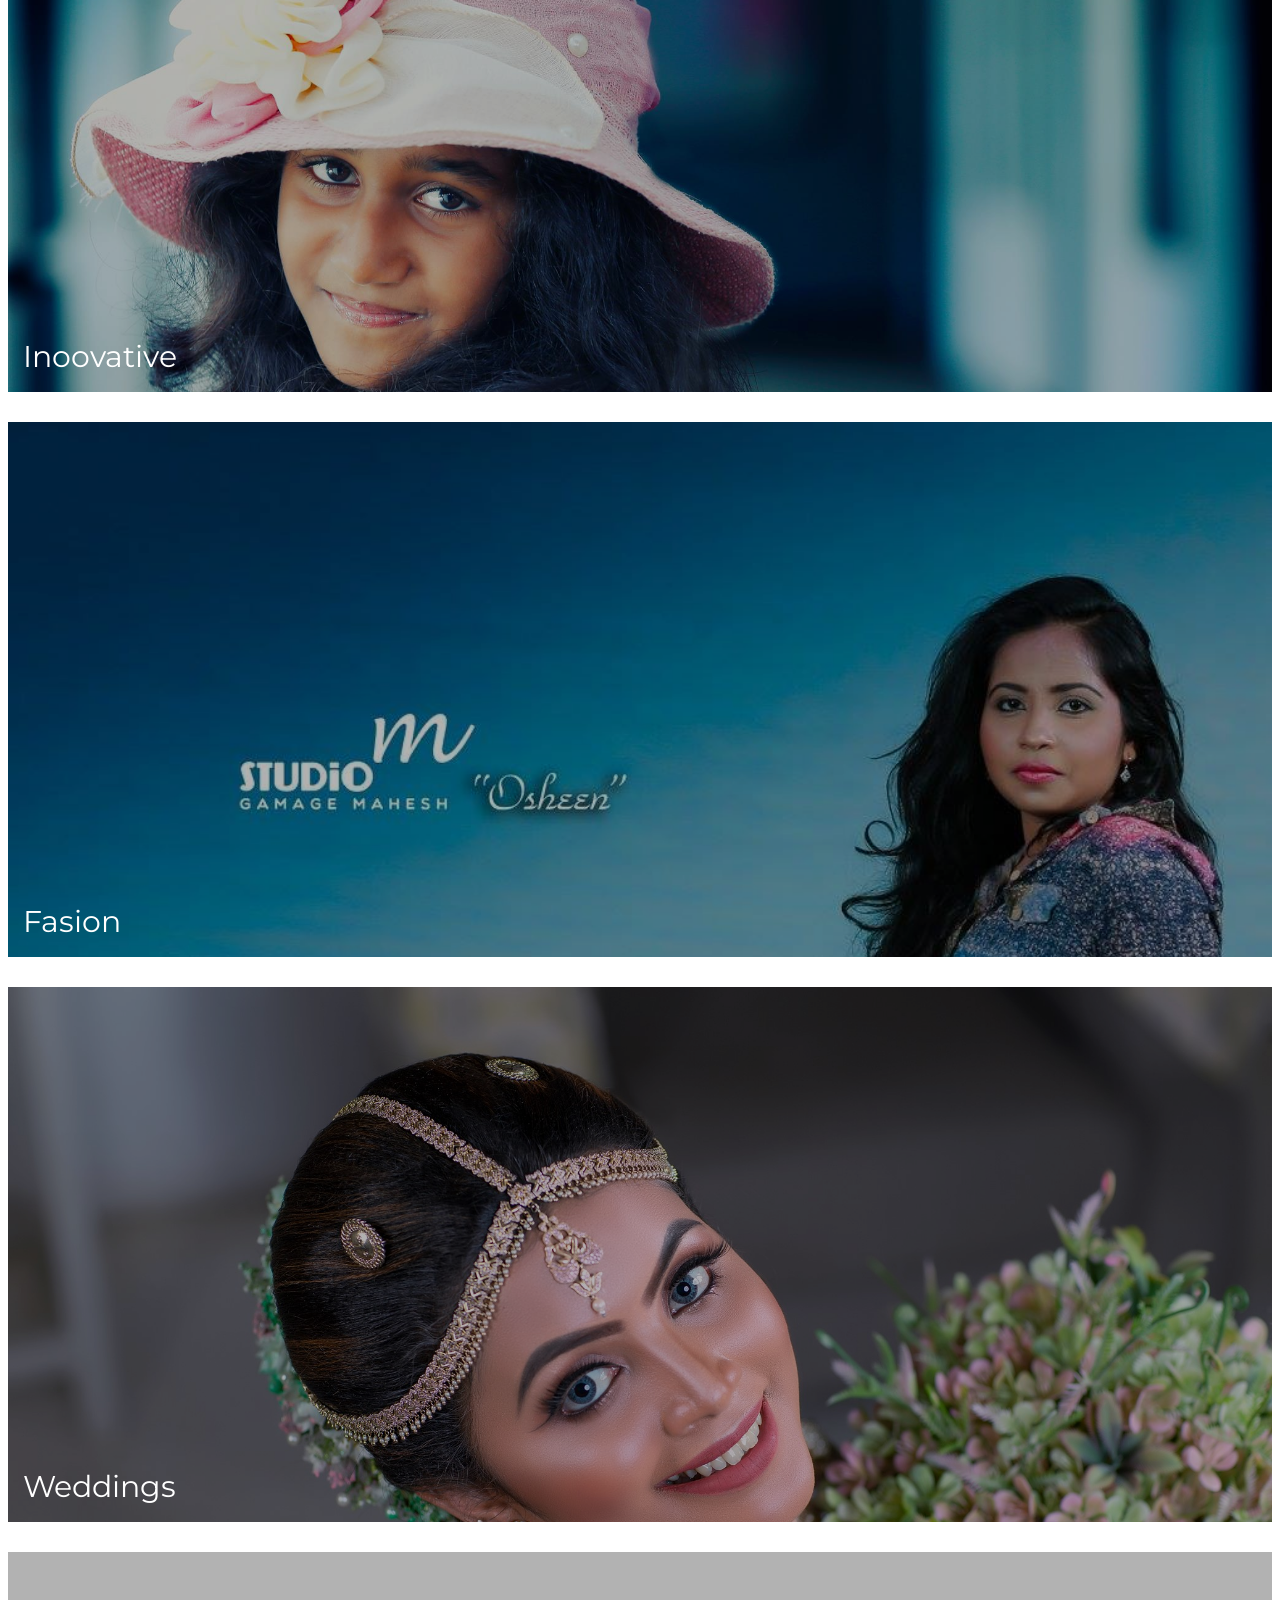
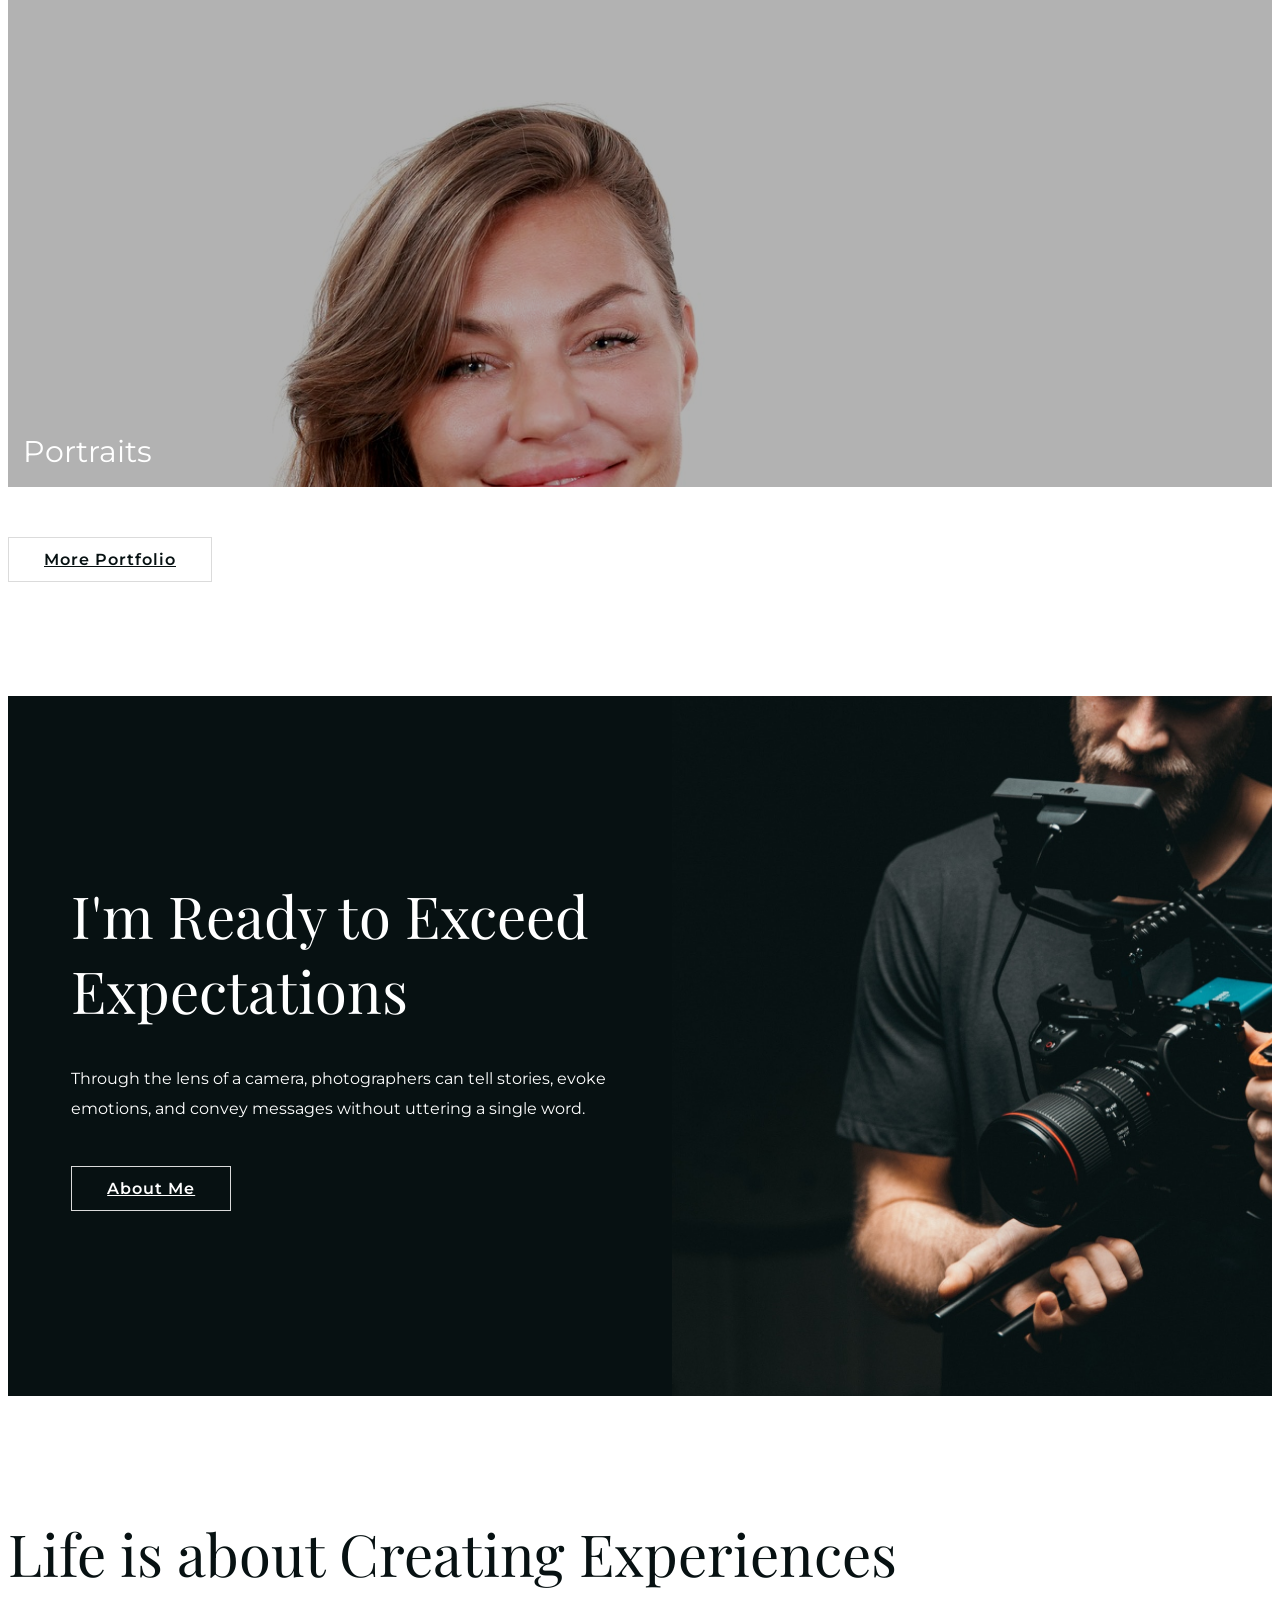
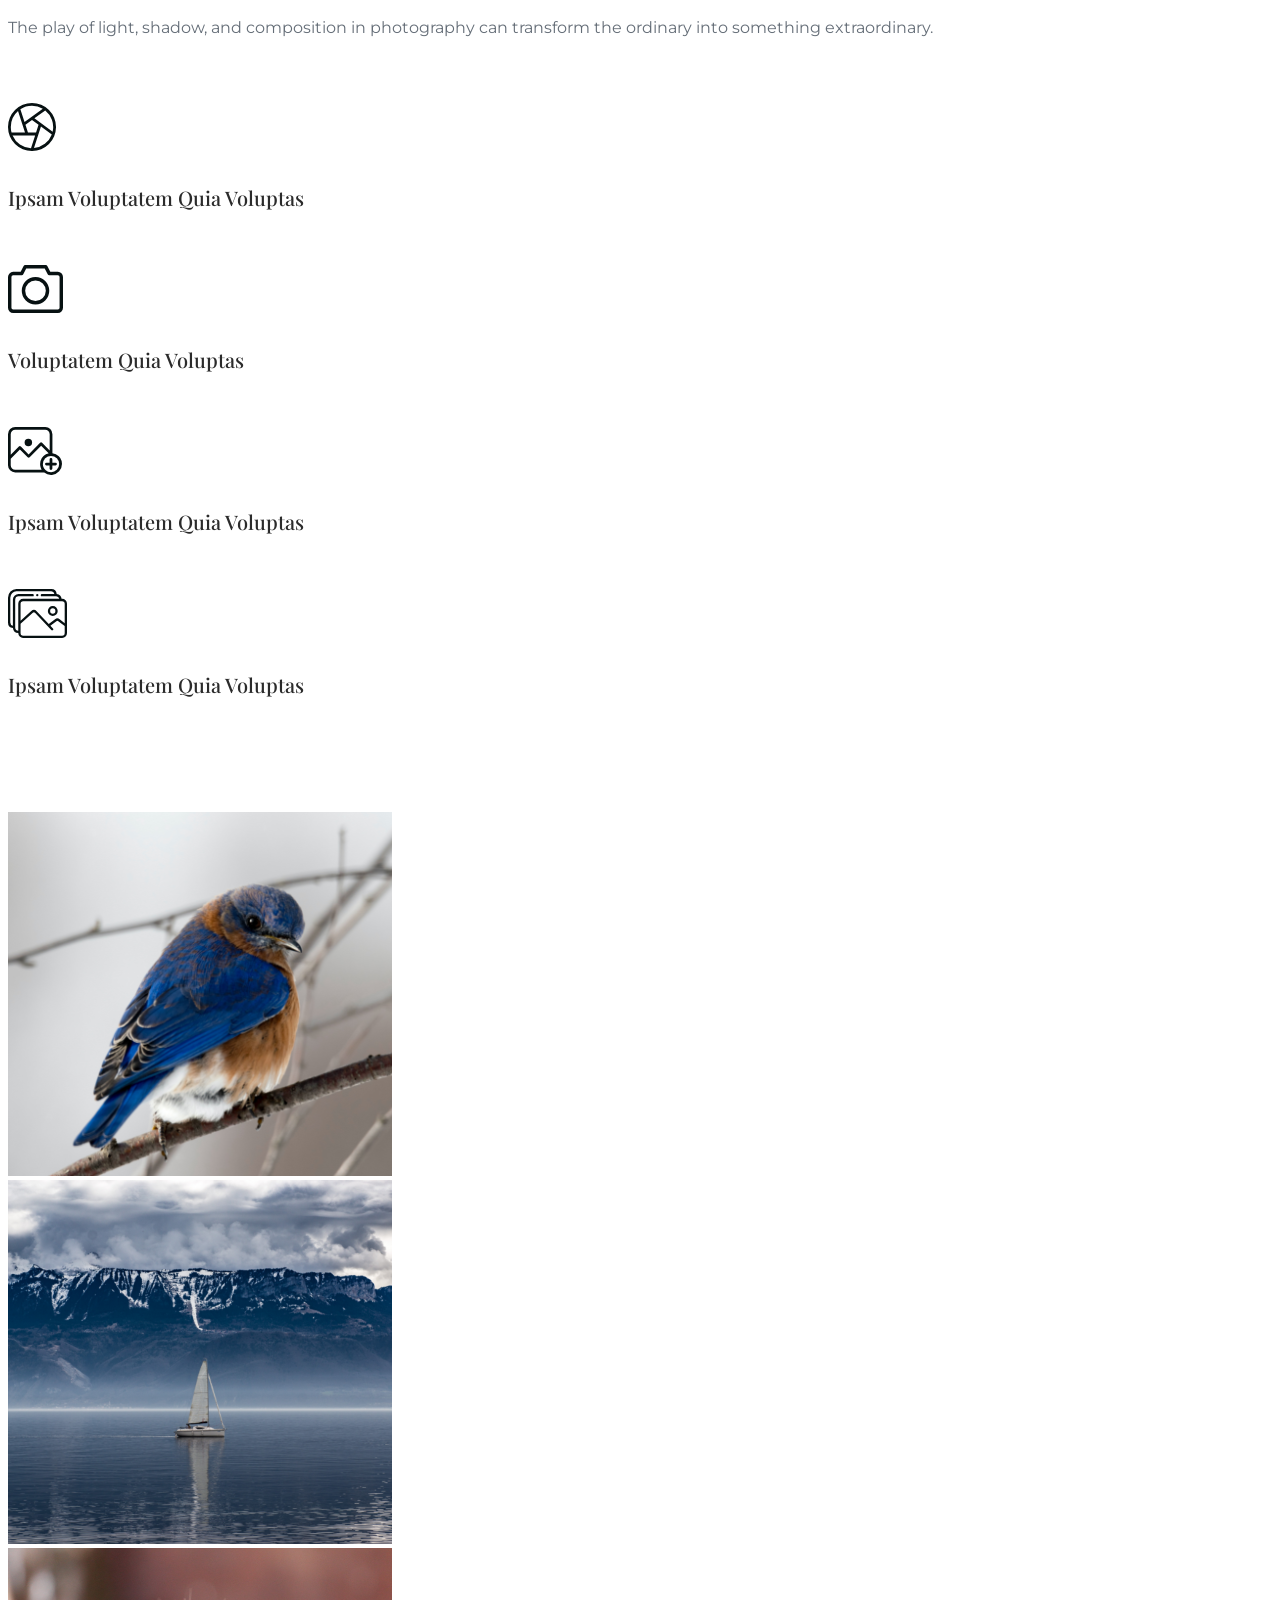
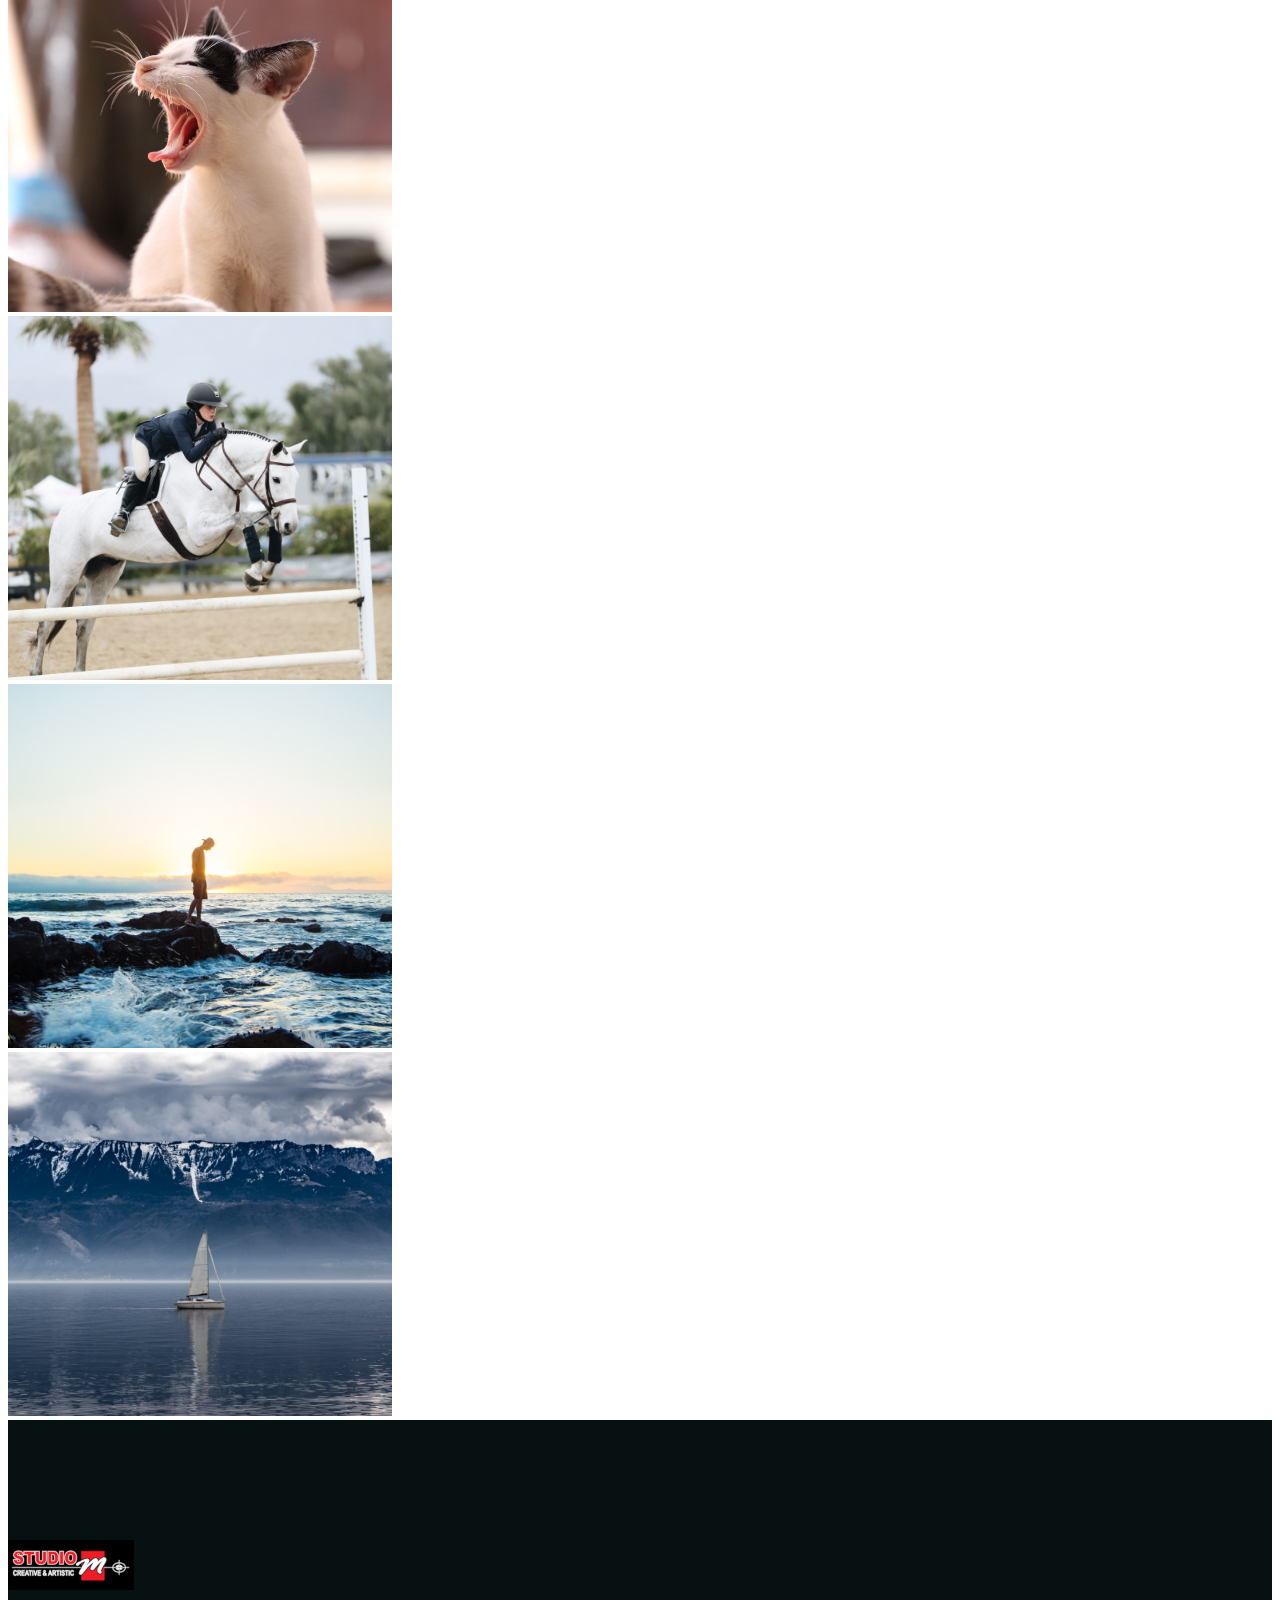
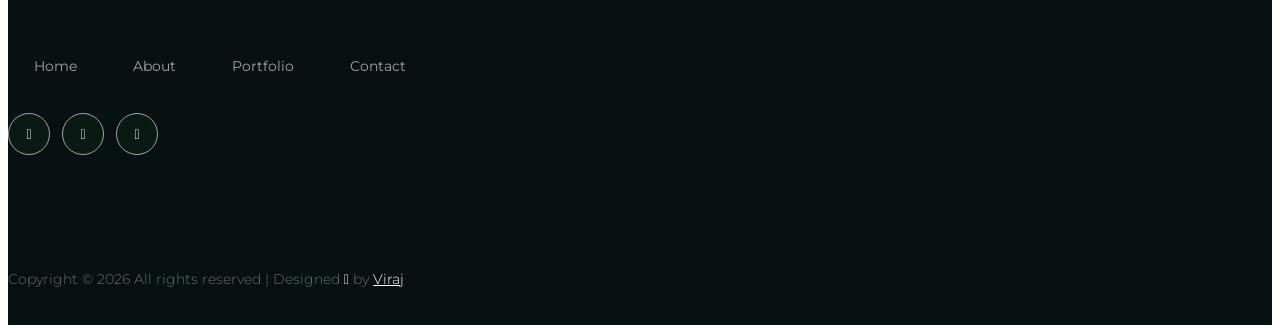
==== commit 76d86165: "new" ====
--- a/index.html
+++ b/index.html
@@ -92,7 +92,6 @@
                                 <div class="col-xl-9 col-lg-10">
                                     <div class="slide-content">
                                         <h1>Photography</h1>
-                                        <img src="assets/img/icon/signature.png" alt="">
                                     </div>
                                 </div>
                             </div>
@@ -105,7 +104,6 @@
                                 <div class="col-xl-4 col-lg-4 col-md-7 col-sm-8">
                                     <div class="slide-content2">
                                         <h4>
-                                            <dd>01</dd><span>Wedding</span>
                                         </h4>
                                         <p></p>
                                     </div>
@@ -122,7 +120,6 @@
                                 <div class="col-xl-9 col-lg-10">
                                     <div class="slide-content">
                                         <h1>Photography</h1>
-                                        <img src="assets/img/icon/signature.png" alt="">
                                     </div>
                                 </div>
                             </div>
@@ -137,7 +134,6 @@
                                         <h4>
                                             <dd>02</dd><span>Passport</span>
                                         </h4>
-                                        <p>Etiam tristique, metus pretium rutrum elementumv, risus tortor.</p>
                                     </div>
                                 </div>
                             </div>
@@ -152,7 +148,6 @@
                                 <div class="col-xl-9 col-lg-10">
                                     <div class="slide-content">
                                         <h1>Photography</h1>
-                                        <img src="assets/img/icon/signature.png" alt="">
                                     </div>
                                 </div>
                             </div>
@@ -410,8 +405,6 @@
                                             <li><a href="index.html">Home</a></li>
                                             <li><a href="about.html">About</a></li>
                                             <li><a href="portfolio.html">Portfolio</a></li>
-                                            <li><a href="pricing.html">Pricing</a></li>
-                                            <li><a href="blog.html">Blog</a></li>
                                             <li><a href="contact.html">contact</a></li>
                                         </ul>
                                     </nav>
--- a/assets/css/style.css
+++ b/assets/css/style.css
@@ -28,6 +28,7 @@
 /*--------------- ---- Responsive --------------------------*/
 /*-------------   Color Variable  --------------*/
 @import url("https://fonts.googleapis.com/css2?family=Montserrat:wght@200;300;400;500;600;700;800&family=Playfair+Display:wght@400;500;600;700;800;900&display=swap");
+
 /* line 31, C:/Users/HP/Desktop/Augst-HTML/297.Photography/Agriculture_Template/assets/scss/_color.scss */
 .white-bg {
   background: #ffffff;
@@ -308,7 +309,11 @@
 }
 
 /* line 89, C:/Users/HP/Desktop/Augst-HTML/297.Photography/Agriculture_Template/assets/scss/_common.scss */
-button:focus, input:focus, input:focus, textarea, textarea:focus {
+button:focus,
+input:focus,
+input:focus,
+textarea,
+textarea:focus {
   outline: 0;
 }
 
@@ -399,6 +404,7 @@
 }
 
 @media (max-width: 767px) {
+
   /* line 157, C:/Users/HP/Desktop/Augst-HTML/297.Photography/Agriculture_Template/assets/scss/_common.scss */
   .mb-90 {
     margin-bottom: 30px;
@@ -406,6 +412,7 @@
 }
 
 @media (min-width: 768px) and (max-width: 991px) {
+
   /* line 157, C:/Users/HP/Desktop/Augst-HTML/297.Photography/Agriculture_Template/assets/scss/_common.scss */
   .mb-90 {
     margin-bottom: 45px;
@@ -581,7 +588,8 @@
 }
 
 /* line 333, C:/Users/HP/Desktop/Augst-HTML/297.Photography/Agriculture_Template/assets/scss/_common.scss */
-.btn.focus, .btn:focus {
+.btn.focus,
+.btn:focus {
   outline: 0;
   box-shadow: none;
 }
@@ -609,10 +617,11 @@
   font-weight: 600;
   background-size: 200%;
   transition: 0.6s;
-  border: 1px solid  #fff;
+  border: 1px solid #fff;
 }
 
 @media only screen and (min-width: 576px) and (max-width: 767px) {
+
   /* line 347, C:/Users/HP/Desktop/Augst-HTML/297.Photography/Agriculture_Template/assets/scss/_common.scss */
   .hero-btn {
     padding: 10px 46px 9px 19px;
@@ -621,6 +630,7 @@
 }
 
 @media (max-width: 575px) {
+
   /* line 347, C:/Users/HP/Desktop/Augst-HTML/297.Photography/Agriculture_Template/assets/scss/_common.scss */
   .hero-btn {
     padding: 10px 46px 9px 19px;
@@ -684,7 +694,7 @@
 }
 
 /* line 415, C:/Users/HP/Desktop/Augst-HTML/297.Photography/Agriculture_Template/assets/scss/_common.scss */
-.cal-btn > p {
+.cal-btn>p {
   color: #072366 !important;
   font-weight: 700;
   font-size: 16px;
@@ -808,13 +818,14 @@
 
 /* button style */
 /* line 528, C:/Users/HP/Desktop/Augst-HTML/297.Photography/Agriculture_Template/assets/scss/_common.scss */
-.breadcrumb > .active {
+.breadcrumb>.active {
   color: #888;
 }
 
 /* scrollUp */
 /* line 532, C:/Users/HP/Desktop/Augst-HTML/297.Photography/Agriculture_Template/assets/scss/_common.scss */
-#scrollUp, #back-top {
+#scrollUp,
+#back-top {
   background: #071112;
   height: 50px;
   width: 50px;
@@ -831,14 +842,17 @@
 }
 
 @media (max-width: 575px) {
+
   /* line 532, C:/Users/HP/Desktop/Augst-HTML/297.Photography/Agriculture_Template/assets/scss/_common.scss */
-  #scrollUp, #back-top {
+  #scrollUp,
+  #back-top {
     right: 16px;
   }
 }
 
 /* line 549, C:/Users/HP/Desktop/Augst-HTML/297.Photography/Agriculture_Template/assets/scss/_common.scss */
-#scrollUp a i, #back-top a i {
+#scrollUp a i,
+#back-top a i {
   display: block;
   line-height: 50px;
 }
@@ -2521,10 +2535,12 @@
     -webkit-transform: translateY(-20px);
     transform: translateY(-20px);
   }
+
   50% {
     -webkit-transform: translateY(-10px);
     transform: translateY(-10px);
   }
+
   100% {
     -webkit-transform: translateY(-20px);
     transform: translateY(-20px);
@@ -2562,6 +2578,7 @@
     -webkit-transform: rotate(0deg);
     transform: rotate(0deg);
   }
+
   to {
     -webkit-transform: rotate(360deg);
     transform: rotate(360deg);
@@ -2572,6 +2589,7 @@
   from {
     -webkit-transform: rotate(0deg);
   }
+
   to {
     -webkit-transform: rotate(360deg);
   }
@@ -2662,6 +2680,7 @@
     -o-transition: .6s;
     transition: .6s;
   }
+
   100% {
     -webkit-transform: rotate(360deg);
     transform: rotate(360deg);
@@ -2679,6 +2698,7 @@
     -o-transition: .6s;
     transition: .6s;
   }
+
   100% {
     -webkit-transform: rotate(360deg);
     transform: rotate(360deg);
@@ -2701,6 +2721,7 @@
 }
 
 @media only screen and (min-width: 1200px) and (max-width: 1600px) {
+
   /* line 819, C:/Users/HP/Desktop/Augst-HTML/297.Photography/Agriculture_Template/assets/scss/_common.scss */
   .section-padding2 {
     padding-top: 200px;
@@ -2709,6 +2730,7 @@
 }
 
 @media only screen and (min-width: 992px) and (max-width: 1199px) {
+
   /* line 819, C:/Users/HP/Desktop/Augst-HTML/297.Photography/Agriculture_Template/assets/scss/_common.scss */
   .section-padding2 {
     padding-top: 200px;
@@ -2717,6 +2739,7 @@
 }
 
 @media only screen and (min-width: 768px) and (max-width: 991px) {
+
   /* line 819, C:/Users/HP/Desktop/Augst-HTML/297.Photography/Agriculture_Template/assets/scss/_common.scss */
   .section-padding2 {
     padding-top: 100px;
@@ -2725,6 +2748,7 @@
 }
 
 @media only screen and (min-width: 576px) and (max-width: 767px) {
+
   /* line 819, C:/Users/HP/Desktop/Augst-HTML/297.Photography/Agriculture_Template/assets/scss/_common.scss */
   .section-padding2 {
     padding-top: 70px;
@@ -2733,6 +2757,7 @@
 }
 
 @media (max-width: 575px) {
+
   /* line 819, C:/Users/HP/Desktop/Augst-HTML/297.Photography/Agriculture_Template/assets/scss/_common.scss */
   .section-padding2 {
     padding-top: 70px;
@@ -2746,6 +2771,7 @@
 }
 
 @media only screen and (min-width: 768px) and (max-width: 991px) {
+
   /* line 844, C:/Users/HP/Desktop/Augst-HTML/297.Photography/Agriculture_Template/assets/scss/_common.scss */
   .pb-bottom {
     padding-bottom: 50px;
@@ -2753,6 +2779,7 @@
 }
 
 @media only screen and (min-width: 576px) and (max-width: 767px) {
+
   /* line 844, C:/Users/HP/Desktop/Augst-HTML/297.Photography/Agriculture_Template/assets/scss/_common.scss */
   .pb-bottom {
     padding-bottom: 10px;
@@ -2760,6 +2787,7 @@
 }
 
 @media (max-width: 575px) {
+
   /* line 844, C:/Users/HP/Desktop/Augst-HTML/297.Photography/Agriculture_Template/assets/scss/_common.scss */
   .pb-bottom {
     padding-bottom: 10px;
@@ -2772,6 +2800,7 @@
 }
 
 @media only screen and (min-width: 768px) and (max-width: 991px) {
+
   /* line 857, C:/Users/HP/Desktop/Augst-HTML/297.Photography/Agriculture_Template/assets/scss/_common.scss */
   .pb-top {
     padding-top: 70px;
@@ -2779,6 +2808,7 @@
 }
 
 @media only screen and (min-width: 576px) and (max-width: 767px) {
+
   /* line 857, C:/Users/HP/Desktop/Augst-HTML/297.Photography/Agriculture_Template/assets/scss/_common.scss */
   .pb-top {
     padding-top: 70px;
@@ -2786,6 +2816,7 @@
 }
 
 @media (max-width: 575px) {
+
   /* line 857, C:/Users/HP/Desktop/Augst-HTML/297.Photography/Agriculture_Template/assets/scss/_common.scss */
   .pb-top {
     padding-top: 70px;
@@ -2799,6 +2830,7 @@
 }
 
 @media (max-width: 575px) {
+
   /* line 869, C:/Users/HP/Desktop/Augst-HTML/297.Photography/Agriculture_Template/assets/scss/_common.scss */
   .w-padding2 {
     padding: 31px 13px;
@@ -2812,6 +2844,7 @@
 }
 
 @media only screen and (min-width: 992px) and (max-width: 1199px) {
+
   /* line 877, C:/Users/HP/Desktop/Augst-HTML/297.Photography/Agriculture_Template/assets/scss/_common.scss */
   .testimonial-padding {
     padding-top: 150px;
@@ -2820,6 +2853,7 @@
 }
 
 @media only screen and (min-width: 768px) and (max-width: 991px) {
+
   /* line 877, C:/Users/HP/Desktop/Augst-HTML/297.Photography/Agriculture_Template/assets/scss/_common.scss */
   .testimonial-padding {
     padding-top: 70px;
@@ -2828,6 +2862,7 @@
 }
 
 @media only screen and (min-width: 576px) and (max-width: 767px) {
+
   /* line 877, C:/Users/HP/Desktop/Augst-HTML/297.Photography/Agriculture_Template/assets/scss/_common.scss */
   .testimonial-padding {
     padding-top: 60px;
@@ -2836,6 +2871,7 @@
 }
 
 @media (max-width: 575px) {
+
   /* line 877, C:/Users/HP/Desktop/Augst-HTML/297.Photography/Agriculture_Template/assets/scss/_common.scss */
   .testimonial-padding {
     padding-top: 60px;
@@ -2850,6 +2886,7 @@
 }
 
 @media only screen and (min-width: 576px) and (max-width: 767px) {
+
   /* line 897, C:/Users/HP/Desktop/Augst-HTML/297.Photography/Agriculture_Template/assets/scss/_common.scss */
   .w-padding {
     padding-top: 70px;
@@ -2858,6 +2895,7 @@
 }
 
 @media (max-width: 575px) {
+
   /* line 897, C:/Users/HP/Desktop/Augst-HTML/297.Photography/Agriculture_Template/assets/scss/_common.scss */
   .w-padding {
     padding-top: 70px;
@@ -2872,6 +2910,7 @@
 }
 
 @media only screen and (min-width: 992px) and (max-width: 1199px) {
+
   /* line 909, C:/Users/HP/Desktop/Augst-HTML/297.Photography/Agriculture_Template/assets/scss/_common.scss */
   .section-padding30 {
     padding-top: 150px;
@@ -2880,6 +2919,7 @@
 }
 
 @media only screen and (min-width: 768px) and (max-width: 991px) {
+
   /* line 909, C:/Users/HP/Desktop/Augst-HTML/297.Photography/Agriculture_Template/assets/scss/_common.scss */
   .section-padding30 {
     padding-top: 100px;
@@ -2888,6 +2928,7 @@
 }
 
 @media only screen and (min-width: 576px) and (max-width: 767px) {
+
   /* line 909, C:/Users/HP/Desktop/Augst-HTML/297.Photography/Agriculture_Template/assets/scss/_common.scss */
   .section-padding30 {
     padding-top: 65px;
@@ -2896,6 +2937,7 @@
 }
 
 @media (max-width: 575px) {
+
   /* line 909, C:/Users/HP/Desktop/Augst-HTML/297.Photography/Agriculture_Template/assets/scss/_common.scss */
   .section-padding30 {
     padding-top: 65px;
@@ -2910,6 +2952,7 @@
 }
 
 @media only screen and (min-width: 768px) and (max-width: 991px) {
+
   /* line 929, C:/Users/HP/Desktop/Augst-HTML/297.Photography/Agriculture_Template/assets/scss/_common.scss */
   .section-padding40 {
     padding-top: 70px;
@@ -2918,6 +2961,7 @@
 }
 
 @media only screen and (min-width: 576px) and (max-width: 767px) {
+
   /* line 929, C:/Users/HP/Desktop/Augst-HTML/297.Photography/Agriculture_Template/assets/scss/_common.scss */
   .section-padding40 {
     padding-top: 60px;
@@ -2926,6 +2970,7 @@
 }
 
 @media (max-width: 575px) {
+
   /* line 929, C:/Users/HP/Desktop/Augst-HTML/297.Photography/Agriculture_Template/assets/scss/_common.scss */
   .section-padding40 {
     padding-top: 60px;
@@ -2939,6 +2984,7 @@
 }
 
 @media only screen and (min-width: 768px) and (max-width: 991px) {
+
   /* line 945, C:/Users/HP/Desktop/Augst-HTML/297.Photography/Agriculture_Template/assets/scss/_common.scss */
   .pb-padding {
     padding-bottom: 140px;
@@ -2946,6 +2992,7 @@
 }
 
 @media only screen and (min-width: 576px) and (max-width: 767px) {
+
   /* line 945, C:/Users/HP/Desktop/Augst-HTML/297.Photography/Agriculture_Template/assets/scss/_common.scss */
   .pb-padding {
     padding-bottom: 60px;
@@ -2953,6 +3000,7 @@
 }
 
 @media (max-width: 575px) {
+
   /* line 945, C:/Users/HP/Desktop/Augst-HTML/297.Photography/Agriculture_Template/assets/scss/_common.scss */
   .pb-padding {
     padding-bottom: 60px;
@@ -2965,6 +3013,7 @@
 }
 
 @media only screen and (min-width: 768px) and (max-width: 991px) {
+
   /* line 957, C:/Users/HP/Desktop/Augst-HTML/297.Photography/Agriculture_Template/assets/scss/_common.scss */
   .pt-padding {
     padding-top: 140px;
@@ -2972,6 +3021,7 @@
 }
 
 @media only screen and (min-width: 576px) and (max-width: 767px) {
+
   /* line 957, C:/Users/HP/Desktop/Augst-HTML/297.Photography/Agriculture_Template/assets/scss/_common.scss */
   .pt-padding {
     padding-top: 70px;
@@ -2979,6 +3029,7 @@
 }
 
 @media (max-width: 575px) {
+
   /* line 957, C:/Users/HP/Desktop/Augst-HTML/297.Photography/Agriculture_Template/assets/scss/_common.scss */
   .pt-padding {
     padding-top: 70px;
@@ -2992,6 +3043,7 @@
 }
 
 @media only screen and (min-width: 992px) and (max-width: 1199px) {
+
   /* line 969, C:/Users/HP/Desktop/Augst-HTML/297.Photography/Agriculture_Template/assets/scss/_common.scss */
   .services-padding {
     padding-top: 145px;
@@ -3000,6 +3052,7 @@
 }
 
 @media only screen and (min-width: 768px) and (max-width: 991px) {
+
   /* line 969, C:/Users/HP/Desktop/Augst-HTML/297.Photography/Agriculture_Template/assets/scss/_common.scss */
   .services-padding {
     padding-top: 100px;
@@ -3008,6 +3061,7 @@
 }
 
 @media only screen and (min-width: 576px) and (max-width: 767px) {
+
   /* line 969, C:/Users/HP/Desktop/Augst-HTML/297.Photography/Agriculture_Template/assets/scss/_common.scss */
   .services-padding {
     padding-top: 65px;
@@ -3016,6 +3070,7 @@
 }
 
 @media (max-width: 575px) {
+
   /* line 969, C:/Users/HP/Desktop/Augst-HTML/297.Photography/Agriculture_Template/assets/scss/_common.scss */
   .services-padding {
     padding-top: 65px;
@@ -3030,6 +3085,7 @@
 }
 
 @media only screen and (min-width: 992px) and (max-width: 1199px) {
+
   /* line 989, C:/Users/HP/Desktop/Augst-HTML/297.Photography/Agriculture_Template/assets/scss/_common.scss */
   .section-paddingt30 {
     padding-top: 150px;
@@ -3038,6 +3094,7 @@
 }
 
 @media only screen and (min-width: 768px) and (max-width: 991px) {
+
   /* line 989, C:/Users/HP/Desktop/Augst-HTML/297.Photography/Agriculture_Template/assets/scss/_common.scss */
   .section-paddingt30 {
     padding-top: 100px;
@@ -3046,6 +3103,7 @@
 }
 
 @media only screen and (min-width: 576px) and (max-width: 767px) {
+
   /* line 989, C:/Users/HP/Desktop/Augst-HTML/297.Photography/Agriculture_Template/assets/scss/_common.scss */
   .section-paddingt30 {
     padding-top: 65px;
@@ -3054,6 +3112,7 @@
 }
 
 @media (max-width: 575px) {
+
   /* line 989, C:/Users/HP/Desktop/Augst-HTML/297.Photography/Agriculture_Template/assets/scss/_common.scss */
   .section-paddingt30 {
     padding-top: 65px;
@@ -3068,6 +3127,7 @@
 }
 
 @media only screen and (min-width: 992px) and (max-width: 1199px) {
+
   /* line 1011, C:/Users/HP/Desktop/Augst-HTML/297.Photography/Agriculture_Template/assets/scss/_common.scss */
   .section-padding3 {
     padding-top: 150px;
@@ -3076,6 +3136,7 @@
 }
 
 @media only screen and (min-width: 768px) and (max-width: 991px) {
+
   /* line 1011, C:/Users/HP/Desktop/Augst-HTML/297.Photography/Agriculture_Template/assets/scss/_common.scss */
   .section-padding3 {
     padding-top: 60px;
@@ -3084,6 +3145,7 @@
 }
 
 @media only screen and (min-width: 576px) and (max-width: 767px) {
+
   /* line 1011, C:/Users/HP/Desktop/Augst-HTML/297.Photography/Agriculture_Template/assets/scss/_common.scss */
   .section-padding3 {
     padding-top: 60px;
@@ -3092,6 +3154,7 @@
 }
 
 @media (max-width: 575px) {
+
   /* line 1011, C:/Users/HP/Desktop/Augst-HTML/297.Photography/Agriculture_Template/assets/scss/_common.scss */
   .section-padding3 {
     padding-top: 60px;
@@ -3106,6 +3169,7 @@
 }
 
 @media only screen and (min-width: 992px) and (max-width: 1199px) {
+
   /* line 1032, C:/Users/HP/Desktop/Augst-HTML/297.Photography/Agriculture_Template/assets/scss/_common.scss */
   .footer-padding {
     padding-top: 120px;
@@ -3114,6 +3178,7 @@
 }
 
 @media only screen and (min-width: 768px) and (max-width: 991px) {
+
   /* line 1032, C:/Users/HP/Desktop/Augst-HTML/297.Photography/Agriculture_Template/assets/scss/_common.scss */
   .footer-padding {
     padding-top: 120px;
@@ -3122,6 +3187,7 @@
 }
 
 @media only screen and (min-width: 576px) and (max-width: 767px) {
+
   /* line 1032, C:/Users/HP/Desktop/Augst-HTML/297.Photography/Agriculture_Template/assets/scss/_common.scss */
   .footer-padding {
     padding-top: 80px;
@@ -3130,6 +3196,7 @@
 }
 
 @media (max-width: 575px) {
+
   /* line 1032, C:/Users/HP/Desktop/Augst-HTML/297.Photography/Agriculture_Template/assets/scss/_common.scss */
   .footer-padding {
     padding-top: 80px;
@@ -3138,6 +3205,7 @@
 }
 
 @media (max-width: 575px) {
+
   /* line 1055, C:/Users/HP/Desktop/Augst-HTML/297.Photography/Agriculture_Template/assets/scss/_common.scss */
   .section-tittle {
     margin-bottom: 50px;
@@ -3145,6 +3213,7 @@
 }
 
 @media only screen and (min-width: 576px) and (max-width: 767px) {
+
   /* line 1055, C:/Users/HP/Desktop/Augst-HTML/297.Photography/Agriculture_Template/assets/scss/_common.scss */
   .section-tittle {
     margin-bottom: 50px;
@@ -3161,6 +3230,7 @@
 }
 
 @media only screen and (min-width: 992px) and (max-width: 1199px) {
+
   /* line 1075, C:/Users/HP/Desktop/Augst-HTML/297.Photography/Agriculture_Template/assets/scss/_common.scss */
   .section-tittle h2 {
     font-size: 41px;
@@ -3168,6 +3238,7 @@
 }
 
 @media only screen and (min-width: 576px) and (max-width: 767px) {
+
   /* line 1075, C:/Users/HP/Desktop/Augst-HTML/297.Photography/Agriculture_Template/assets/scss/_common.scss */
   .section-tittle h2 {
     font-size: 31px;
@@ -3175,6 +3246,7 @@
 }
 
 @media (max-width: 575px) {
+
   /* line 1075, C:/Users/HP/Desktop/Augst-HTML/297.Photography/Agriculture_Template/assets/scss/_common.scss */
   .section-tittle h2 {
     font-size: 27px;
@@ -3188,6 +3260,7 @@
 }
 
 @media (max-width: 575px) {
+
   /* line 1092, C:/Users/HP/Desktop/Augst-HTML/297.Photography/Agriculture_Template/assets/scss/_common.scss */
   .section-tittle p {
     padding: 0 0px;
@@ -3195,6 +3268,7 @@
 }
 
 @media (max-width: 575px) {
+
   /* line 1102, C:/Users/HP/Desktop/Augst-HTML/297.Photography/Agriculture_Template/assets/scss/_common.scss */
   .small-section-tittle {
     margin-bottom: 50px;
@@ -3203,6 +3277,7 @@
 }
 
 @media only screen and (min-width: 576px) and (max-width: 767px) {
+
   /* line 1102, C:/Users/HP/Desktop/Augst-HTML/297.Photography/Agriculture_Template/assets/scss/_common.scss */
   .small-section-tittle {
     margin-bottom: 50px;
@@ -3221,6 +3296,7 @@
 }
 
 @media (max-width: 575px) {
+
   /* line 1110, C:/Users/HP/Desktop/Augst-HTML/297.Photography/Agriculture_Template/assets/scss/_common.scss */
   .small-section-tittle span {
     font-size: 14px;
@@ -3329,6 +3405,7 @@
 }
 
 @media only screen and (min-width: 1200px) and (max-width: 1600px) {
+
   /* line 3, C:/Users/HP/Desktop/Augst-HTML/297.Photography/Agriculture_Template/assets/scss/_headerMenu.scss */
   .header-area .main-header {
     padding: 0px 30px;
@@ -3336,6 +3413,7 @@
 }
 
 @media only screen and (min-width: 992px) and (max-width: 1199px) {
+
   /* line 3, C:/Users/HP/Desktop/Augst-HTML/297.Photography/Agriculture_Template/assets/scss/_headerMenu.scss */
   .header-area .main-header {
     padding: 0px 15px;
@@ -3343,6 +3421,7 @@
 }
 
 @media only screen and (min-width: 768px) and (max-width: 991px) {
+
   /* line 3, C:/Users/HP/Desktop/Augst-HTML/297.Photography/Agriculture_Template/assets/scss/_headerMenu.scss */
   .header-area .main-header {
     padding: 22px 50px;
@@ -3350,6 +3429,7 @@
 }
 
 @media only screen and (min-width: 576px) and (max-width: 767px) {
+
   /* line 3, C:/Users/HP/Desktop/Augst-HTML/297.Photography/Agriculture_Template/assets/scss/_headerMenu.scss */
   .header-area .main-header {
     padding: 22px 20px;
@@ -3357,6 +3437,7 @@
 }
 
 @media (max-width: 575px) {
+
   /* line 3, C:/Users/HP/Desktop/Augst-HTML/297.Photography/Agriculture_Template/assets/scss/_headerMenu.scss */
   .header-area .main-header {
     padding: 22px 14px;
@@ -3405,13 +3486,13 @@
 }
 
 /* line 64, C:/Users/HP/Desktop/Augst-HTML/297.Photography/Agriculture_Template/assets/scss/_headerMenu.scss */
-.header-area .main-header .main-menu ul li ul.submenu > li {
+.header-area .main-header .main-menu ul li ul.submenu>li {
   margin-left: 7px;
   display: block;
 }
 
 /* line 67, C:/Users/HP/Desktop/Augst-HTML/297.Photography/Agriculture_Template/assets/scss/_headerMenu.scss */
-.header-area .main-header .main-menu ul li ul.submenu > li > a {
+.header-area .main-header .main-menu ul li ul.submenu>li>a {
   color: #ffff;
   padding: 6px 10px !important;
   font-size: 16px;
@@ -3420,18 +3501,18 @@
 }
 
 /* line 73, C:/Users/HP/Desktop/Augst-HTML/297.Photography/Agriculture_Template/assets/scss/_headerMenu.scss */
-.header-area .main-header .main-menu ul li ul.submenu > li > a:hover {
+.header-area .main-header .main-menu ul li ul.submenu>li>a:hover {
   color: #fff;
   background: none;
 }
 
 /* line 88, C:/Users/HP/Desktop/Augst-HTML/297.Photography/Agriculture_Template/assets/scss/_headerMenu.scss */
-.header-area .main-menu ul ul.submenu > li > a:hover {
+.header-area .main-menu ul ul.submenu>li>a:hover {
   padding-left: 13px !important;
 }
 
 /* line 91, C:/Users/HP/Desktop/Augst-HTML/297.Photography/Agriculture_Template/assets/scss/_headerMenu.scss */
-.header-area .main-menu ul > li:hover > ul.submenu {
+.header-area .main-menu ul>li:hover>ul.submenu {
   visibility: visible;
   opacity: 1;
   top: 100%;
@@ -3461,7 +3542,7 @@
 }
 
 /* line 117, C:/Users/HP/Desktop/Augst-HTML/297.Photography/Agriculture_Template/assets/scss/_headerMenu.scss */
-.hamburger.hamburger--collapse > span {
+.hamburger.hamburger--collapse>span {
   display: inline-block;
   line-height: 1;
   position: relative;
@@ -3469,7 +3550,9 @@
 }
 
 /* line 124, C:/Users/HP/Desktop/Augst-HTML/297.Photography/Agriculture_Template/assets/scss/_headerMenu.scss */
-.black-menu .hamburger-inner, .black-menu .hamburger-inner::after, .black-menu .hamburger-inner::before {
+.black-menu .hamburger-inner,
+.black-menu .hamburger-inner::after,
+.black-menu .hamburger-inner::before {
   background: #000 none repeat scroll 0 0;
 }
 
@@ -3484,7 +3567,9 @@
 }
 
 /* line 135, C:/Users/HP/Desktop/Augst-HTML/297.Photography/Agriculture_Template/assets/scss/_headerMenu.scss */
-.hamburger-inner, .hamburger-inner::after, .hamburger-inner::before {
+.hamburger-inner,
+.hamburger-inner::after,
+.hamburger-inner::before {
   background: #000 none repeat scroll 0 0;
   height: 2px;
   width: 30px;
@@ -3545,6 +3630,7 @@
 }
 
 @media only screen and (min-width: 768px) and (max-width: 991px) {
+
   /* line 186, C:/Users/HP/Desktop/Augst-HTML/297.Photography/Agriculture_Template/assets/scss/_headerMenu.scss */
   .header-sticky.sticky-bar.sticky {
     padding: 15px 0px;
@@ -3552,6 +3638,7 @@
 }
 
 @media only screen and (min-width: 576px) and (max-width: 767px) {
+
   /* line 186, C:/Users/HP/Desktop/Augst-HTML/297.Photography/Agriculture_Template/assets/scss/_headerMenu.scss */
   .header-sticky.sticky-bar.sticky {
     padding: 15px 0px;
@@ -3559,6 +3646,7 @@
 }
 
 @media (max-width: 575px) {
+
   /* line 186, C:/Users/HP/Desktop/Augst-HTML/297.Photography/Agriculture_Template/assets/scss/_headerMenu.scss */
   .header-sticky.sticky-bar.sticky {
     padding: 15px 0px;
@@ -3617,6 +3705,7 @@
 }
 
 @media only screen and (min-width: 992px) and (max-width: 1199px) {
+
   /* line 1, C:/Users/HP/Desktop/Augst-HTML/297.Photography/Agriculture_Template/assets/scss/_h1-hero.scss */
   .slider-height {
     height: 600px;
@@ -3624,6 +3713,7 @@
 }
 
 @media only screen and (min-width: 768px) and (max-width: 991px) {
+
   /* line 1, C:/Users/HP/Desktop/Augst-HTML/297.Photography/Agriculture_Template/assets/scss/_h1-hero.scss */
   .slider-height {
     height: 650px;
@@ -3631,6 +3721,7 @@
 }
 
 @media only screen and (min-width: 576px) and (max-width: 767px) {
+
   /* line 1, C:/Users/HP/Desktop/Augst-HTML/297.Photography/Agriculture_Template/assets/scss/_h1-hero.scss */
   .slider-height {
     height: 600px;
@@ -3638,6 +3729,7 @@
 }
 
 @media (max-width: 575px) {
+
   /* line 1, C:/Users/HP/Desktop/Augst-HTML/297.Photography/Agriculture_Template/assets/scss/_h1-hero.scss */
   .slider-height {
     height: 600px;
@@ -3651,6 +3743,7 @@
 }
 
 @media only screen and (min-width: 768px) and (max-width: 991px) {
+
   /* line 17, C:/Users/HP/Desktop/Augst-HTML/297.Photography/Agriculture_Template/assets/scss/_h1-hero.scss */
   .slider-height2 {
     height: 350px;
@@ -3658,6 +3751,7 @@
 }
 
 @media only screen and (min-width: 576px) and (max-width: 767px) {
+
   /* line 17, C:/Users/HP/Desktop/Augst-HTML/297.Photography/Agriculture_Template/assets/scss/_h1-hero.scss */
   .slider-height2 {
     height: 260px;
@@ -3665,6 +3759,7 @@
 }
 
 @media (max-width: 575px) {
+
   /* line 17, C:/Users/HP/Desktop/Augst-HTML/297.Photography/Agriculture_Template/assets/scss/_h1-hero.scss */
   .slider-height2 {
     height: 260px;
@@ -3673,21 +3768,21 @@
 
 /* line 30, C:/Users/HP/Desktop/Augst-HTML/297.Photography/Agriculture_Template/assets/scss/_h1-hero.scss */
 .slider-bg1 {
-  background-image: url(../img/hero/h1_hero1.png);
+  background-image: url('https://scontent.fcmb11-1.fna.fbcdn.net/v/t39.30808-6/340766508_6371240692938787_2200609980377320685_n.jpg?_nc_cat=107&ccb=1-7&_nc_sid=730e14&_nc_eui2=AeEPv_NsLdL-PvsKWdoLPgT67bT4s-TQ7xHttPiz5NDvEZmjvcV9Xe3v7W3ui9e2mhKlboiEwuMgYC1qjrO_l7RR&_nc_ohc=praTEOLR1c0AX_ieReW&_nc_zt=23&_nc_ht=scontent.fcmb11-1.fna&oh=00_AfDSktLQpEjP54KkUfAx_eV_tJea-M_oC0QHGFWT5tlAfw&oe=647C87A8');
   background-repeat: no-repeat;
   background-size: cover;
 }
 
 /* line 35, C:/Users/HP/Desktop/Augst-HTML/297.Photography/Agriculture_Template/assets/scss/_h1-hero.scss */
 .slider-bg2 {
-  background-image: url(../img/hero/h1_hero2.png);
+  background-image: url('https://scontent.fcmb11-1.fna.fbcdn.net/v/t1.6435-9/163642265_123384899796658_5629786912539838703_n.jpg?_nc_cat=103&ccb=1-7&_nc_sid=e3f864&_nc_eui2=AeHrUhx0r3r7k4_n9e58u9H8bwhU-Pm3w2FvCFT4-bfDYYIgqKw5qQ8KWTdGD2UJnpJqsYf_lvTmASLs3cOfhScs&_nc_ohc=kvMNWzeJPiMAX8shOpD&_nc_ht=scontent.fcmb11-1.fna&oh=00_AfBg7y7L1dA6jHZaI2T9kCzrFxLysRG-Dwg93eEooNICtQ&oe=649FC7CB');
   background-repeat: no-repeat;
   background-size: cover;
 }
 
 /* line 40, C:/Users/HP/Desktop/Augst-HTML/297.Photography/Agriculture_Template/assets/scss/_h1-hero.scss */
 .slider-bg3 {
-  background-image: url(../img/hero/h1_hero3.png);
+  background-image: url('https://scontent.fcmb11-1.fna.fbcdn.net/v/t1.6435-9/118662872_2746120952297323_7273780029209533712_n.jpg?_nc_cat=105&ccb=1-7&_nc_sid=e3f864&_nc_eui2=AeGA_smoX1WzQMOMBSiljWYhDGtYSxIvd18Ma1hLEi93X_RPV68M2BYIl3joPK8nHITRSiKwN4nw_gNXBIRPVAfh&_nc_ohc=2vm9F4FdklwAX95GOU9&_nc_ht=scontent.fcmb11-1.fna&oh=00_AfATC_aYVhUCJ6eZzGXb7-l-UkLt_jF_cgdHHCs5i8tnaw&oe=649FB9EA');
   background-repeat: no-repeat;
   background-size: cover;
 }
@@ -3714,6 +3809,7 @@
 }
 
 @media only screen and (min-width: 576px) and (max-width: 767px) {
+
   /* line 58, C:/Users/HP/Desktop/Augst-HTML/297.Photography/Agriculture_Template/assets/scss/_h1-hero.scss */
   .slider-area.slider-area2 .hero__caption2 h2 {
     font-size: 50px;
@@ -3721,6 +3817,7 @@
 }
 
 @media (max-width: 575px) {
+
   /* line 58, C:/Users/HP/Desktop/Augst-HTML/297.Photography/Agriculture_Template/assets/scss/_h1-hero.scss */
   .slider-area.slider-area2 .hero__caption2 h2 {
     font-size: 35px;
@@ -3728,6 +3825,7 @@
 }
 
 @media only screen and (min-width: 768px) and (max-width: 991px) {
+
   /* line 74, C:/Users/HP/Desktop/Augst-HTML/297.Photography/Agriculture_Template/assets/scss/_h1-hero.scss */
   .slider-area .slide-content {
     margin-top: -142px;
@@ -3735,6 +3833,7 @@
 }
 
 @media only screen and (min-width: 576px) and (max-width: 767px) {
+
   /* line 74, C:/Users/HP/Desktop/Augst-HTML/297.Photography/Agriculture_Template/assets/scss/_h1-hero.scss */
   .slider-area .slide-content {
     margin-top: -142px;
@@ -3742,6 +3841,7 @@
 }
 
 @media (max-width: 575px) {
+
   /* line 74, C:/Users/HP/Desktop/Augst-HTML/297.Photography/Agriculture_Template/assets/scss/_h1-hero.scss */
   .slider-area .slide-content {
     margin-top: -200px;
@@ -3774,6 +3874,7 @@
 }
 
 @media only screen and (min-width: 768px) and (max-width: 991px) {
+
   /* line 96, C:/Users/HP/Desktop/Augst-HTML/297.Photography/Agriculture_Template/assets/scss/_h1-hero.scss */
   .slider-area .slide-content h1 {
     font-size: 116px;
@@ -3781,6 +3882,7 @@
 }
 
 @media only screen and (min-width: 576px) and (max-width: 767px) {
+
   /* line 96, C:/Users/HP/Desktop/Augst-HTML/297.Photography/Agriculture_Template/assets/scss/_h1-hero.scss */
   .slider-area .slide-content h1 {
     font-size: 87px;
@@ -3788,6 +3890,7 @@
 }
 
 @media (max-width: 575px) {
+
   /* line 96, C:/Users/HP/Desktop/Augst-HTML/297.Photography/Agriculture_Template/assets/scss/_h1-hero.scss */
   .slider-area .slide-content h1 {
     font-size: 46px;
@@ -3805,6 +3908,7 @@
 }
 
 @media (max-width: 575px) {
+
   /* line 120, C:/Users/HP/Desktop/Augst-HTML/297.Photography/Agriculture_Template/assets/scss/_h1-hero.scss */
   .slider-area .slide-content img {
     height: 41px;
@@ -3821,6 +3925,7 @@
 }
 
 @media only screen and (min-width: 768px) and (max-width: 991px) {
+
   /* line 129, C:/Users/HP/Desktop/Augst-HTML/297.Photography/Agriculture_Template/assets/scss/_h1-hero.scss */
   .slider-area .slide-content p {
     padding-right: 13px;
@@ -3828,6 +3933,7 @@
 }
 
 @media only screen and (min-width: 576px) and (max-width: 767px) {
+
   /* line 129, C:/Users/HP/Desktop/Augst-HTML/297.Photography/Agriculture_Template/assets/scss/_h1-hero.scss */
   .slider-area .slide-content p {
     padding-right: 0px;
@@ -3835,6 +3941,7 @@
 }
 
 @media (max-width: 575px) {
+
   /* line 129, C:/Users/HP/Desktop/Augst-HTML/297.Photography/Agriculture_Template/assets/scss/_h1-hero.scss */
   .slider-area .slide-content p {
     padding-right: 0px;
@@ -3851,6 +3958,7 @@
 }
 
 @media only screen and (min-width: 768px) and (max-width: 991px) {
+
   /* line 149, C:/Users/HP/Desktop/Augst-HTML/297.Photography/Agriculture_Template/assets/scss/_h1-hero.scss */
   .slide-content2 {
     margin-bottom: 98px;
@@ -3858,6 +3966,7 @@
 }
 
 @media only screen and (min-width: 576px) and (max-width: 767px) {
+
   /* line 149, C:/Users/HP/Desktop/Augst-HTML/297.Photography/Agriculture_Template/assets/scss/_h1-hero.scss */
   .slide-content2 {
     margin-bottom: 105px;
@@ -3865,6 +3974,7 @@
 }
 
 @media (max-width: 575px) {
+
   /* line 149, C:/Users/HP/Desktop/Augst-HTML/297.Photography/Agriculture_Template/assets/scss/_h1-hero.scss */
   .slide-content2 {
     margin-bottom: 142px;
@@ -3968,6 +4078,7 @@
 }
 
 @media only screen and (min-width: 992px) and (max-width: 1199px) {
+
   /* line 244, C:/Users/HP/Desktop/Augst-HTML/297.Photography/Agriculture_Template/assets/scss/_h1-hero.scss */
   .slider-nav {
     bottom: 5%;
@@ -3976,6 +4087,7 @@
 }
 
 @media only screen and (min-width: 768px) and (max-width: 991px) {
+
   /* line 244, C:/Users/HP/Desktop/Augst-HTML/297.Photography/Agriculture_Template/assets/scss/_h1-hero.scss */
   .slider-nav {
     bottom: 5%;
@@ -3984,6 +4096,7 @@
 }
 
 @media (max-width: 575px) {
+
   /* line 244, C:/Users/HP/Desktop/Augst-HTML/297.Photography/Agriculture_Template/assets/scss/_h1-hero.scss */
   .slider-nav {
     width: 313px;
@@ -4016,6 +4129,7 @@
 }
 
 @media only screen and (min-width: 768px) and (max-width: 991px) {
+
   /* line 11, C:/Users/HP/Desktop/Augst-HTML/297.Photography/Agriculture_Template/assets/scss/_gallery.scss */
   .gallery-area .box .big-img {
     height: 435px;
@@ -4023,6 +4137,7 @@
 }
 
 @media only screen and (min-width: 576px) and (max-width: 767px) {
+
   /* line 11, C:/Users/HP/Desktop/Augst-HTML/297.Photography/Agriculture_Template/assets/scss/_gallery.scss */
   .gallery-area .box .big-img {
     height: 435px;
@@ -4035,6 +4150,7 @@
 }
 
 @media only screen and (min-width: 768px) and (max-width: 991px) {
+
   /* line 20, C:/Users/HP/Desktop/Augst-HTML/297.Photography/Agriculture_Template/assets/scss/_gallery.scss */
   .gallery-area .box .small-img {
     height: 380px;
@@ -4042,6 +4158,7 @@
 }
 
 @media only screen and (min-width: 576px) and (max-width: 767px) {
+
   /* line 20, C:/Users/HP/Desktop/Augst-HTML/297.Photography/Agriculture_Template/assets/scss/_gallery.scss */
   .gallery-area .box .small-img {
     height: 335px;
@@ -4049,6 +4166,7 @@
 }
 
 @media (max-width: 575px) {
+
   /* line 20, C:/Users/HP/Desktop/Augst-HTML/297.Photography/Agriculture_Template/assets/scss/_gallery.scss */
   .gallery-area .box .small-img {
     height: 335px;
@@ -4145,6 +4263,7 @@
 }
 
 @media only screen and (min-width: 768px) and (max-width: 991px) {
+
   /* line 1, C:/Users/HP/Desktop/Augst-HTML/297.Photography/Agriculture_Template/assets/scss/_all_startups.scss */
   .all-starups-area {
     display: block;
@@ -4152,6 +4271,7 @@
 }
 
 @media (max-width: 575px) {
+
   /* line 1, C:/Users/HP/Desktop/Augst-HTML/297.Photography/Agriculture_Template/assets/scss/_all_startups.scss */
   .all-starups-area {
     display: block;
@@ -4159,6 +4279,7 @@
 }
 
 @media only screen and (min-width: 576px) and (max-width: 767px) {
+
   /* line 1, C:/Users/HP/Desktop/Augst-HTML/297.Photography/Agriculture_Template/assets/scss/_all_startups.scss */
   .all-starups-area {
     display: block;
@@ -4179,6 +4300,7 @@
 }
 
 @media only screen and (min-width: 1200px) and (max-width: 1600px) {
+
   /* line 14, C:/Users/HP/Desktop/Augst-HTML/297.Photography/Agriculture_Template/assets/scss/_all_startups.scss */
   .all-starups-area .starups {
     padding-left: 5%;
@@ -4187,6 +4309,7 @@
 }
 
 @media (min-width: 1401px) and (max-width: 1600px) {
+
   /* line 14, C:/Users/HP/Desktop/Augst-HTML/297.Photography/Agriculture_Template/assets/scss/_all_startups.scss */
   .all-starups-area .starups {
     padding-left: 10%;
@@ -4194,6 +4317,7 @@
 }
 
 @media only screen and (min-width: 992px) and (max-width: 1199px) {
+
   /* line 14, C:/Users/HP/Desktop/Augst-HTML/297.Photography/Agriculture_Template/assets/scss/_all_startups.scss */
   .all-starups-area .starups {
     padding-left: 8%;
@@ -4201,6 +4325,7 @@
 }
 
 @media only screen and (min-width: 576px) and (max-width: 767px) {
+
   /* line 14, C:/Users/HP/Desktop/Augst-HTML/297.Photography/Agriculture_Template/assets/scss/_all_startups.scss */
   .all-starups-area .starups {
     padding: 0 30px;
@@ -4208,6 +4333,7 @@
 }
 
 @media (max-width: 575px) {
+
   /* line 14, C:/Users/HP/Desktop/Augst-HTML/297.Photography/Agriculture_Template/assets/scss/_all_startups.scss */
   .all-starups-area .starups {
     padding: 0 30px;
@@ -4215,6 +4341,7 @@
 }
 
 @media only screen and (min-width: 768px) and (max-width: 991px) {
+
   /* line 14, C:/Users/HP/Desktop/Augst-HTML/297.Photography/Agriculture_Template/assets/scss/_all_startups.scss */
   .all-starups-area .starups {
     width: 100%;
@@ -4222,6 +4349,7 @@
 }
 
 @media (max-width: 575px) {
+
   /* line 14, C:/Users/HP/Desktop/Augst-HTML/297.Photography/Agriculture_Template/assets/scss/_all_startups.scss */
   .all-starups-area .starups {
     width: 100%;
@@ -4229,6 +4357,7 @@
 }
 
 @media only screen and (min-width: 576px) and (max-width: 767px) {
+
   /* line 14, C:/Users/HP/Desktop/Augst-HTML/297.Photography/Agriculture_Template/assets/scss/_all_startups.scss */
   .all-starups-area .starups {
     width: 100%;
@@ -4237,6 +4366,7 @@
 }
 
 @media only screen and (min-width: 1200px) and (max-width: 1600px) {
+
   /* line 55, C:/Users/HP/Desktop/Augst-HTML/297.Photography/Agriculture_Template/assets/scss/_all_startups.scss */
   .all-starups-area .starups .starups-details {
     padding-right: 0px;
@@ -4261,6 +4391,7 @@
 }
 
 @media only screen and (min-width: 992px) and (max-width: 1199px) {
+
   /* line 66, C:/Users/HP/Desktop/Augst-HTML/297.Photography/Agriculture_Template/assets/scss/_all_startups.scss */
   .all-starups-area .starups .starups-details h3 {
     font-size: 41px;
@@ -4268,6 +4399,7 @@
 }
 
 @media only screen and (min-width: 576px) and (max-width: 767px) {
+
   /* line 66, C:/Users/HP/Desktop/Augst-HTML/297.Photography/Agriculture_Template/assets/scss/_all_startups.scss */
   .all-starups-area .starups .starups-details h3 {
     font-size: 31px;
@@ -4275,6 +4407,7 @@
 }
 
 @media (max-width: 575px) {
+
   /* line 66, C:/Users/HP/Desktop/Augst-HTML/297.Photography/Agriculture_Template/assets/scss/_all_startups.scss */
   .all-starups-area .starups .starups-details h3 {
     font-size: 27px;
@@ -4288,6 +4421,7 @@
 }
 
 @media (max-width: 575px) {
+
   /* line 83, C:/Users/HP/Desktop/Augst-HTML/297.Photography/Agriculture_Template/assets/scss/_all_startups.scss */
   .all-starups-area .starups .starups-details p {
     font-size: 15px;
@@ -4295,6 +4429,7 @@
 }
 
 @media only screen and (min-width: 768px) and (max-width: 991px) {
+
   /* line 83, C:/Users/HP/Desktop/Augst-HTML/297.Photography/Agriculture_Template/assets/scss/_all_startups.scss */
   .all-starups-area .starups .starups-details p {
     font-size: 13px;
@@ -4320,6 +4455,7 @@
 }
 
 @media only screen and (min-width: 576px) and (max-width: 767px) {
+
   /* line 103, C:/Users/HP/Desktop/Augst-HTML/297.Photography/Agriculture_Template/assets/scss/_all_startups.scss */
   .all-starups-area .starups .starups-details .starups-list ul li p {
     padding-left: 9px;
@@ -4327,6 +4463,7 @@
 }
 
 @media (max-width: 575px) {
+
   /* line 103, C:/Users/HP/Desktop/Augst-HTML/297.Photography/Agriculture_Template/assets/scss/_all_startups.scss */
   .all-starups-area .starups .starups-details .starups-list ul li p {
     padding-left: 9px;
@@ -4345,6 +4482,7 @@
 }
 
 @media (max-width: 575px) {
+
   /* line 119, C:/Users/HP/Desktop/Augst-HTML/297.Photography/Agriculture_Template/assets/scss/_all_startups.scss */
   .all-starups-area .starups-img {
     width: 100%;
@@ -4353,6 +4491,7 @@
 }
 
 @media only screen and (min-width: 576px) and (max-width: 767px) {
+
   /* line 119, C:/Users/HP/Desktop/Augst-HTML/297.Photography/Agriculture_Template/assets/scss/_all_startups.scss */
   .all-starups-area .starups-img {
     width: 100%;
@@ -4361,6 +4500,7 @@
 }
 
 @media only screen and (min-width: 768px) and (max-width: 991px) {
+
   /* line 119, C:/Users/HP/Desktop/Augst-HTML/297.Photography/Agriculture_Template/assets/scss/_all_startups.scss */
   .all-starups-area .starups-img {
     width: 100%;
@@ -4446,6 +4586,7 @@
 }
 
 @media only screen and (min-width: 992px) and (max-width: 1199px) {
+
   /* line 88, C:/Users/HP/Desktop/Augst-HTML/297.Photography/Agriculture_Template/assets/scss/_pricing.scss */
   .work-company .single-logo img {
     width: 100%;
@@ -4492,6 +4633,7 @@
 }
 
 @media (max-width: 575px) {
+
   /* line 9, C:/Users/HP/Desktop/Augst-HTML/297.Photography/Agriculture_Template/assets/scss/_testimonial.scss */
   .testimonial-area .testimonial-caption img {
     display: none;
@@ -4507,6 +4649,7 @@
 }
 
 @media only screen and (min-width: 992px) and (max-width: 1199px) {
+
   /* line 18, C:/Users/HP/Desktop/Augst-HTML/297.Photography/Agriculture_Template/assets/scss/_testimonial.scss */
   .testimonial-area .testimonial-caption p {
     margin-bottom: 40px;
@@ -4514,6 +4657,7 @@
 }
 
 @media only screen and (min-width: 576px) and (max-width: 767px) {
+
   /* line 18, C:/Users/HP/Desktop/Augst-HTML/297.Photography/Agriculture_Template/assets/scss/_testimonial.scss */
   .testimonial-area .testimonial-caption p {
     width: 99%;
@@ -4521,6 +4665,7 @@
 }
 
 @media (max-width: 575px) {
+
   /* line 18, C:/Users/HP/Desktop/Augst-HTML/297.Photography/Agriculture_Template/assets/scss/_testimonial.scss */
   .testimonial-area .testimonial-caption p {
     margin-bottom: 33px;
@@ -4533,6 +4678,7 @@
 }
 
 @media only screen and (min-width: 576px) and (max-width: 767px) {
+
   /* line 35, C:/Users/HP/Desktop/Augst-HTML/297.Photography/Agriculture_Template/assets/scss/_testimonial.scss */
   .testimonial-area .single-testimonial {
     padding: 100px 10px 0 80px;
@@ -4540,6 +4686,7 @@
 }
 
 @media (max-width: 575px) {
+
   /* line 35, C:/Users/HP/Desktop/Augst-HTML/297.Photography/Agriculture_Template/assets/scss/_testimonial.scss */
   .testimonial-area .single-testimonial {
     padding: 11px 16px 0 18px;
@@ -4583,6 +4730,7 @@
 }
 
 @media (max-width: 575px) {
+
   /* line 68, C:/Users/HP/Desktop/Augst-HTML/297.Photography/Agriculture_Template/assets/scss/_testimonial.scss */
   .testimonial-area .founder-text p {
     font-size: 12px;
@@ -4718,6 +4866,7 @@
 }
 
 @media only screen and (min-width: 768px) and (max-width: 991px) {
+
   /* line 1, C:/Users/HP/Desktop/Augst-HTML/297.Photography/Agriculture_Template/assets/scss/_services_section.scss */
   .categories-area {
     padding-top: 100px;
@@ -4726,6 +4875,7 @@
 }
 
 @media only screen and (min-width: 576px) and (max-width: 767px) {
+
   /* line 1, C:/Users/HP/Desktop/Augst-HTML/297.Photography/Agriculture_Template/assets/scss/_services_section.scss */
   .categories-area {
     padding-top: 65px;
@@ -4734,6 +4884,7 @@
 }
 
 @media (max-width: 575px) {
+
   /* line 1, C:/Users/HP/Desktop/Augst-HTML/297.Photography/Agriculture_Template/assets/scss/_services_section.scss */
   .categories-area {
     padding-top: 65px;
@@ -4768,6 +4919,7 @@
 }
 
 @media only screen and (min-width: 992px) and (max-width: 1199px) {
+
   /* line 25, C:/Users/HP/Desktop/Augst-HTML/297.Photography/Agriculture_Template/assets/scss/_services_section.scss */
   .categories-area .single-cat .cat-cap h5 {
     font-size: 17px;
@@ -4775,6 +4927,7 @@
 }
 
 @media only screen and (min-width: 576px) and (max-width: 767px) {
+
   /* line 25, C:/Users/HP/Desktop/Augst-HTML/297.Photography/Agriculture_Template/assets/scss/_services_section.scss */
   .categories-area .single-cat .cat-cap h5 {
     font-size: 17px;
@@ -4782,6 +4935,7 @@
 }
 
 @media (max-width: 575px) {
+
   /* line 25, C:/Users/HP/Desktop/Augst-HTML/297.Photography/Agriculture_Template/assets/scss/_services_section.scss */
   .categories-area .single-cat .cat-cap h5 {
     font-size: 23px;
@@ -4799,6 +4953,7 @@
 }
 
 @media only screen and (min-width: 576px) and (max-width: 767px) {
+
   /* line 44, C:/Users/HP/Desktop/Augst-HTML/297.Photography/Agriculture_Template/assets/scss/_services_section.scss */
   .categories-area .single-cat .cat-cap p {
     font-size: 15px;
@@ -4855,6 +5010,7 @@
 }
 
 @media only screen and (min-width: 768px) and (max-width: 991px) {
+
   /* line 13, C:/Users/HP/Desktop/Augst-HTML/297.Photography/Agriculture_Template/assets/scss/_footer.scss */
   .footer-area .main-menu2 ul li a {
     padding: 18px 11px;
@@ -4862,6 +5018,7 @@
 }
 
 @media only screen and (min-width: 576px) and (max-width: 767px) {
+
   /* line 13, C:/Users/HP/Desktop/Augst-HTML/297.Photography/Agriculture_Template/assets/scss/_footer.scss */
   .footer-area .main-menu2 ul li a {
     padding: 18px 11px;
@@ -4869,6 +5026,7 @@
 }
 
 @media (max-width: 575px) {
+
   /* line 13, C:/Users/HP/Desktop/Augst-HTML/297.Photography/Agriculture_Template/assets/scss/_footer.scss */
   .footer-area .main-menu2 ul li a {
     padding: 18px 11px;
@@ -4993,6 +5151,7 @@
 }
 
 @media only screen and (min-width: 768px) and (max-width: 991px) {
+
   /* line 17, C:/Users/HP/Desktop/Augst-HTML/297.Photography/Agriculture_Template/assets/scss/_blog_page.scss */
   .home-blog-area .home-blog-single .blog-img-cap .blog-img .blog-date {
     padding: 8px 20px;
@@ -5000,6 +5159,7 @@
 }
 
 @media only screen and (min-width: 576px) and (max-width: 767px) {
+
   /* line 17, C:/Users/HP/Desktop/Augst-HTML/297.Photography/Agriculture_Template/assets/scss/_blog_page.scss */
   .home-blog-area .home-blog-single .blog-img-cap .blog-img .blog-date {
     padding: 8px 20px;
@@ -5007,6 +5167,7 @@
 }
 
 @media (max-width: 575px) {
+
   /* line 17, C:/Users/HP/Desktop/Augst-HTML/297.Photography/Agriculture_Template/assets/scss/_blog_page.scss */
   .home-blog-area .home-blog-single .blog-img-cap .blog-img .blog-date {
     padding: 8px 20px;
@@ -5023,6 +5184,7 @@
 }
 
 @media only screen and (min-width: 768px) and (max-width: 991px) {
+
   /* line 35, C:/Users/HP/Desktop/Augst-HTML/297.Photography/Agriculture_Template/assets/scss/_blog_page.scss */
   .home-blog-area .home-blog-single .blog-img-cap .blog-img .blog-date span {
     font-size: 22px;
@@ -5030,6 +5192,7 @@
 }
 
 @media only screen and (min-width: 576px) and (max-width: 767px) {
+
   /* line 35, C:/Users/HP/Desktop/Augst-HTML/297.Photography/Agriculture_Template/assets/scss/_blog_page.scss */
   .home-blog-area .home-blog-single .blog-img-cap .blog-img .blog-date span {
     font-size: 22px;
@@ -5037,6 +5200,7 @@
 }
 
 @media (max-width: 575px) {
+
   /* line 35, C:/Users/HP/Desktop/Augst-HTML/297.Photography/Agriculture_Template/assets/scss/_blog_page.scss */
   .home-blog-area .home-blog-single .blog-img-cap .blog-img .blog-date span {
     font-size: 22px;
@@ -5062,6 +5226,7 @@
 }
 
 @media only screen and (min-width: 992px) and (max-width: 1199px) {
+
   /* line 57, C:/Users/HP/Desktop/Augst-HTML/297.Photography/Agriculture_Template/assets/scss/_blog_page.scss */
   .home-blog-area .home-blog-single .blog-img-cap .blog-cap {
     padding: 37px 23px 37px 45px;
@@ -5069,6 +5234,7 @@
 }
 
 @media only screen and (min-width: 576px) and (max-width: 767px) {
+
   /* line 57, C:/Users/HP/Desktop/Augst-HTML/297.Photography/Agriculture_Template/assets/scss/_blog_page.scss */
   .home-blog-area .home-blog-single .blog-img-cap .blog-cap {
     padding: 19px 8px 17px 18px;
@@ -5076,6 +5242,7 @@
 }
 
 @media only screen and (min-width: 768px) and (max-width: 991px) {
+
   /* line 57, C:/Users/HP/Desktop/Augst-HTML/297.Photography/Agriculture_Template/assets/scss/_blog_page.scss */
   .home-blog-area .home-blog-single .blog-img-cap .blog-cap {
     padding: 19px 8px 17px 18px;
@@ -5083,6 +5250,7 @@
 }
 
 @media (max-width: 575px) {
+
   /* line 57, C:/Users/HP/Desktop/Augst-HTML/297.Photography/Agriculture_Template/assets/scss/_blog_page.scss */
   .home-blog-area .home-blog-single .blog-img-cap .blog-cap {
     padding: 19px 8px 17px 18px;
@@ -5111,6 +5279,7 @@
 }
 
 @media only screen and (min-width: 768px) and (max-width: 991px) {
+
   /* line 81, C:/Users/HP/Desktop/Augst-HTML/297.Photography/Agriculture_Template/assets/scss/_blog_page.scss */
   .home-blog-area .home-blog-single .blog-img-cap .blog-cap h3 a {
     font-size: 19px;
@@ -5118,6 +5287,7 @@
 }
 
 @media only screen and (min-width: 576px) and (max-width: 767px) {
+
   /* line 81, C:/Users/HP/Desktop/Augst-HTML/297.Photography/Agriculture_Template/assets/scss/_blog_page.scss */
   .home-blog-area .home-blog-single .blog-img-cap .blog-cap h3 a {
     font-size: 19px;
@@ -5125,6 +5295,7 @@
 }
 
 @media (max-width: 575px) {
+
   /* line 81, C:/Users/HP/Desktop/Augst-HTML/297.Photography/Agriculture_Template/assets/scss/_blog_page.scss */
   .home-blog-area .home-blog-single .blog-img-cap .blog-cap h3 a {
     font-size: 19px;
@@ -5177,7 +5348,8 @@
 }
 
 /* line 150, C:/Users/HP/Desktop/Augst-HTML/297.Photography/Agriculture_Template/assets/scss/_blog_page.scss */
-.blog_area a:hover, .blog_area a :hover {
+.blog_area a:hover,
+.blog_area a :hover {
   background: -webkit-linear-gradient(131deg, #071112 0%, #071112 99%);
   -webkit-background-clip: text;
   -webkit-text-fill-color: transparent;
@@ -5263,10 +5435,12 @@
 }
 
 @media (max-width: 1199px) {
+
   /* line 210, C:/Users/HP/Desktop/Augst-HTML/297.Photography/Agriculture_Template/assets/scss/_blog_page.scss */
   .single-blog .tag {
     margin-right: 8px;
   }
+
   /* line 234, C:/Users/HP/Desktop/Augst-HTML/297.Photography/Agriculture_Template/assets/scss/_blog_page.scss */
   .single-blog .tag:after {
     display: none;
@@ -5279,6 +5453,7 @@
 }
 
 @media (max-width: 800px) {
+
   /* line 160, C:/Users/HP/Desktop/Augst-HTML/297.Photography/Agriculture_Template/assets/scss/_blog_page.scss */
   .single-blog {
     margin-bottom: 30px;
@@ -5304,6 +5479,7 @@
 }
 
 @media (max-width: 1199px) {
+
   /* line 248, C:/Users/HP/Desktop/Augst-HTML/297.Photography/Agriculture_Template/assets/scss/_blog_page.scss */
   .single-blog .single-blog-content {
     padding: 15px;
@@ -5320,6 +5496,7 @@
 }
 
 @media (max-width: 1199px) {
+
   /* line 279, C:/Users/HP/Desktop/Augst-HTML/297.Photography/Agriculture_Template/assets/scss/_blog_page.scss */
   .single-blog h4 {
     transition: all 300ms linear 0s;
@@ -5327,6 +5504,7 @@
     padding-bottom: 14px;
     margin-bottom: 12px;
   }
+
   /* line 285, C:/Users/HP/Desktop/Augst-HTML/297.Photography/Agriculture_Template/assets/scss/_blog_page.scss */
   .single-blog h4 a {
     font-size: 18px;
@@ -5352,6 +5530,7 @@
 }
 
 @media (min-width: 992px) {
+
   /* line 296, C:/Users/HP/Desktop/Augst-HTML/297.Photography/Agriculture_Template/assets/scss/_blog_page.scss */
   .full_image.single-blog .single-blog-content {
     bottom: 100px;
@@ -5519,7 +5698,7 @@
 }
 
 /* line 494, C:/Users/HP/Desktop/Augst-HTML/297.Photography/Agriculture_Template/assets/scss/_blog_page.scss */
-.causes_item .causes_bottom a + a {
+.causes_item .causes_bottom a+a {
   border-color: #eeeeee;
   background: #fff;
   font-size: 14px;
@@ -5584,7 +5763,7 @@
 }
 
 /* line 567, C:/Users/HP/Desktop/Augst-HTML/297.Photography/Agriculture_Template/assets/scss/_blog_page.scss */
-.tags .tag_btn + .tag_btn {
+.tags .tag_btn+.tag_btn {
   margin-left: 2px;
 }
 
@@ -5596,6 +5775,7 @@
 }
 
 @media (min-width: 900px) {
+
   /* line 574, C:/Users/HP/Desktop/Augst-HTML/297.Photography/Agriculture_Template/assets/scss/_blog_page.scss */
   .blog_categorie_area {
     padding-top: 80px;
@@ -5604,6 +5784,7 @@
 }
 
 @media (min-width: 1100px) {
+
   /* line 574, C:/Users/HP/Desktop/Augst-HTML/297.Photography/Agriculture_Template/assets/scss/_blog_page.scss */
   .blog_categorie_area {
     padding-top: 120px;
@@ -5682,6 +5863,7 @@
 }
 
 @media (min-width: 768px) {
+
   /* line 665, C:/Users/HP/Desktop/Augst-HTML/297.Photography/Agriculture_Template/assets/scss/_blog_page.scss */
   .blog_details {
     padding: 60px 30px 35px 35px;
@@ -5711,6 +5893,7 @@
 }
 
 @media (min-width: 768px) {
+
   /* line 685, C:/Users/HP/Desktop/Augst-HTML/297.Photography/Agriculture_Template/assets/scss/_blog_page.scss */
   .blog_details h2 {
     font-size: 24px;
@@ -5774,6 +5957,7 @@
 }
 
 @media (min-width: 768px) {
+
   /* line 735, C:/Users/HP/Desktop/Augst-HTML/297.Photography/Agriculture_Template/assets/scss/_blog_page.scss */
   .blog_item_img .blog_item_date {
     bottom: -20px;
@@ -5792,6 +5976,7 @@
 }
 
 @media (min-width: 768px) {
+
   /* line 751, C:/Users/HP/Desktop/Augst-HTML/297.Photography/Agriculture_Template/assets/scss/_blog_page.scss */
   .blog_item_img .blog_item_date h3 {
     font-size: 30px;
@@ -5806,6 +5991,7 @@
 }
 
 @media (min-width: 768px) {
+
   /* line 763, C:/Users/HP/Desktop/Augst-HTML/297.Photography/Agriculture_Template/assets/scss/_blog_page.scss */
   .blog_item_img .blog_item_date p {
     font-size: 18px;
@@ -5945,7 +6131,7 @@
 }
 
 /* line 913, C:/Users/HP/Desktop/Augst-HTML/297.Photography/Agriculture_Template/assets/scss/_blog_page.scss */
-.blog_right_sidebar .post_category_widget .cat-list li + li {
+.blog_right_sidebar .post_category_widget .cat-list li+li {
   padding-top: 15px;
 }
 
@@ -5977,7 +6163,7 @@
 }
 
 /* line 959, C:/Users/HP/Desktop/Augst-HTML/297.Photography/Agriculture_Template/assets/scss/_blog_page.scss */
-.blog_right_sidebar .popular_post_widget .post_item + .post_item {
+.blog_right_sidebar .popular_post_widget .post_item+.post_item {
   margin-top: 20px;
 }
 
@@ -6122,6 +6308,7 @@
 }
 
 @media (min-width: 768px) {
+
   /* line 1226, C:/Users/HP/Desktop/Augst-HTML/297.Photography/Agriculture_Template/assets/scss/_blog_page.scss */
   .single-post-area .quote-wrapper {
     padding: 30px;
@@ -6136,6 +6323,7 @@
 }
 
 @media (min-width: 768px) {
+
   /* line 1240, C:/Users/HP/Desktop/Augst-HTML/297.Photography/Agriculture_Template/assets/scss/_blog_page.scss */
   .single-post-area .quotes {
     padding: 25px 25px 25px 30px;
@@ -6219,6 +6407,7 @@
 }
 
 @media (max-width: 600px) {
+
   /* line 1321, C:/Users/HP/Desktop/Augst-HTML/297.Photography/Agriculture_Template/assets/scss/_blog_page.scss */
   .single-post-area .blog-author {
     padding: 20px 8px;
@@ -6234,6 +6423,7 @@
 }
 
 @media (max-width: 600px) {
+
   /* line 1330, C:/Users/HP/Desktop/Augst-HTML/297.Photography/Agriculture_Template/assets/scss/_blog_page.scss */
   .single-post-area .blog-author img {
     margin-right: 15px;
@@ -6321,6 +6511,7 @@
 }
 
 @media (max-width: 767px) {
+
   /* line 1379, C:/Users/HP/Desktop/Augst-HTML/297.Photography/Agriculture_Template/assets/scss/_blog_page.scss */
   .single-post-area .navigation-area .nav-left {
     margin-bottom: 30px;
@@ -6367,6 +6558,7 @@
 }
 
 @media (max-width: 991px) {
+
   /* line 1446, C:/Users/HP/Desktop/Augst-HTML/297.Photography/Agriculture_Template/assets/scss/_blog_page.scss */
   .single-post-area .sidebar-widgets {
     padding-bottom: 0px;
@@ -6382,6 +6574,7 @@
 }
 
 @media (max-width: 414px) {
+
   /* line 1453, C:/Users/HP/Desktop/Augst-HTML/297.Photography/Agriculture_Template/assets/scss/_blog_page.scss */
   .comments-area {
     padding: 50px 8px;
@@ -6416,14 +6609,17 @@
 }
 
 @media (max-width: 413px) {
+
   /* line 1493, C:/Users/HP/Desktop/Augst-HTML/297.Photography/Agriculture_Template/assets/scss/_blog_page.scss */
   .comments-area .comment-list .single-comment h5 {
     font-size: 12px;
   }
+
   /* line 1497, C:/Users/HP/Desktop/Augst-HTML/297.Photography/Agriculture_Template/assets/scss/_blog_page.scss */
   .comments-area .comment-list .single-comment .date {
     font-size: 11px;
   }
+
   /* line 1501, C:/Users/HP/Desktop/Augst-HTML/297.Photography/Agriculture_Template/assets/scss/_blog_page.scss */
   .comments-area .comment-list .single-comment .comment {
     font-size: 10px;
@@ -6492,6 +6688,7 @@
 }
 
 @media (max-width: 767px) {
+
   /* line 1567, C:/Users/HP/Desktop/Augst-HTML/297.Photography/Agriculture_Template/assets/scss/_blog_page.scss */
   .comment-form .name {
     padding-right: 0px;
@@ -6505,6 +6702,7 @@
 }
 
 @media (max-width: 991px) {
+
   /* line 1576, C:/Users/HP/Desktop/Augst-HTML/297.Photography/Agriculture_Template/assets/scss/_blog_page.scss */
   .comment-form .email {
     padding-left: 0px;
@@ -6595,7 +6793,8 @@
 }
 
 /* line 16, C:/Users/HP/Desktop/Augst-HTML/297.Photography/Agriculture_Template/assets/scss/_contact.scss */
-.contact-info__icon i, .contact-info__icon span {
+.contact-info__icon i,
+.contact-info__icon span {
   color: #8f9195;
   font-size: 27px;
 }
@@ -6717,6 +6916,7 @@
 }
 
 @media (max-width: 991px) {
+
   /* line 133, C:/Users/HP/Desktop/Augst-HTML/297.Photography/Agriculture_Template/assets/scss/_contact.scss */
   .contact-section {
     padding: 70px 0 40px;
@@ -6724,6 +6924,7 @@
 }
 
 @media only screen and (min-width: 992px) and (max-width: 1200px) {
+
   /* line 133, C:/Users/HP/Desktop/Augst-HTML/297.Photography/Agriculture_Template/assets/scss/_contact.scss */
   .contact-section {
     padding: 80px 0 50px;
@@ -6768,6 +6969,7 @@
 }
 
 @media (max-width: 767px) {
+
   /* line 10, C:/Users/HP/Desktop/Augst-HTML/297.Photography/Agriculture_Template/assets/scss/_bradcam.scss */
   .bradcam_area {
     padding: 150px 0;
@@ -6775,6 +6977,7 @@
 }
 
 @media (min-width: 768px) and (max-width: 991px) {
+
   /* line 10, C:/Users/HP/Desktop/Augst-HTML/297.Photography/Agriculture_Template/assets/scss/_bradcam.scss */
   .bradcam_area {
     padding: 150px 0;
@@ -6792,6 +6995,7 @@
 }
 
 @media (max-width: 767px) {
+
   /* line 22, C:/Users/HP/Desktop/Augst-HTML/297.Photography/Agriculture_Template/assets/scss/_bradcam.scss */
   .bradcam_area h3 {
     font-size: 30px;
@@ -6799,6 +7003,7 @@
 }
 
 @media (min-width: 768px) and (max-width: 991px) {
+
   /* line 22, C:/Users/HP/Desktop/Augst-HTML/297.Photography/Agriculture_Template/assets/scss/_bradcam.scss */
   .bradcam_area h3 {
     font-size: 40px;
@@ -6815,6 +7020,7 @@
 }
 
 @media (max-width: 767px) {
+
   /* line 38, C:/Users/HP/Desktop/Augst-HTML/297.Photography/Agriculture_Template/assets/scss/_bradcam.scss */
   .popup_box {
     width: 320px;
@@ -6823,6 +7029,7 @@
 }
 
 @media only screen and (min-width: 480px) and (max-width: 767px) {
+
   /* line 38, C:/Users/HP/Desktop/Augst-HTML/297.Photography/Agriculture_Template/assets/scss/_bradcam.scss */
   .popup_box {
     width: 420px !important;
@@ -6929,6 +7136,7 @@
 }
 
 @media (max-width: 767px) {
+
   /* line 131, C:/Users/HP/Desktop/Augst-HTML/297.Photography/Agriculture_Template/assets/scss/_bradcam.scss */
   #test-form {
     top: 0;
@@ -6953,6 +7161,7 @@
 }
 
 @media (max-width: 767px) {
+
   /* line 151, C:/Users/HP/Desktop/Augst-HTML/297.Photography/Agriculture_Template/assets/scss/_bradcam.scss */
   #test-form button.mfp-close {
     display: block !important;
@@ -7004,6 +7213,7 @@
 }
 
 @media (max-width: 767px) {
+
   /* line 208, C:/Users/HP/Desktop/Augst-HTML/297.Photography/Agriculture_Template/assets/scss/_bradcam.scss */
   .gj-picker.gj-picker-md.timepicker {
     width: 310px;
@@ -7012,6 +7222,7 @@
 }
 
 @media (max-width: 767px) {
+
   /* line 215, C:/Users/HP/Desktop/Augst-HTML/297.Photography/Agriculture_Template/assets/scss/_bradcam.scss */
   .gj-picker.gj-picker-md.datepicker.gj-unselectable {
     width: 320px;
@@ -7041,7 +7252,7 @@
   /* Chrome10-25,Safari5.1-6 */
   background: linear-gradient(to bottom, rgba(0, 0, 0, 0) 0%, rgba(0, 62, 62, 0) 27%, rgba(0, 64, 64, 0.01) 28%, rgba(51, 51, 102, 0.02) 29%, rgba(36, 36, 73, 0.03) 30%, rgba(28, 28, 85, 0.04) 31%, rgba(23, 46, 70, 0.05) 32%, rgba(20, 39, 78, 0.06) 33%, rgba(34, 34, 68, 0.07) 34%, rgba(30, 30, 75, 0.08) 35%, rgba(27, 40, 67, 0.09) 36%, rgba(26, 38, 77, 0.1) 37%, rgba(33, 33, 67, 0.11) 38%, rgba(32, 42, 74, 0.12) 39%, rgba(28, 38, 76, 0.13) 40%, rgba(25, 33, 74, 0.14) 42%, rgba(33, 41, 74, 0.15) 43%, rgba(30, 37, 75, 0.16) 44%, rgba(26, 39, 72, 0.17) 46%, rgba(32, 38, 70, 0.18) 47%, rgba(31, 37, 75, 0.19) 48%, rgba(28, 40, 74, 0.2) 50%, rgba(27, 37, 69, 0.21) 51%, rgba(31, 36, 73, 0.22) 52%, rgba(29, 39, 69, 0.23) 53%, rgba(29, 39, 74, 0.24) 54%, rgba(27, 36, 73, 0.25) 55%, rgba(30, 39, 73, 0.26) 57%, rgba(28, 36, 73, 0.27) 59%, rgba(27, 39, 70, 0.28) 60%, rgba(31, 39, 70, 0.29) 61%, rgba(28, 35, 71, 0.3) 63%, rgba(28, 38, 70, 0.31) 64%, rgba(30, 36, 73, 0.32) 66%, rgba(29, 39, 71, 0.33) 67%, rgba(30, 39, 71, 0.36) 71%, rgba(28, 36, 70, 0.37) 73%, rgba(30, 38, 72, 0.39) 76%, rgba(28, 36, 70, 0.4) 77%, rgba(30, 38, 71, 0.41) 79%, rgba(29, 37, 71, 0.56) 100%);
   /* W3C, IE10+, FF16+, Chrome26+, Opera12+, Safari7+ */
-  filter: progid:DXImageTransform.Microsoft.gradient( startColorstr='#00000000', endColorstr='#8f1d2547',GradientType=0 );
+  filter: progid:DXImageTransform.Microsoft.gradient(startColorstr='#00000000', endColorstr='#8f1d2547', GradientType=0);
   /* IE6-9 */
 }
 
@@ -7718,7 +7929,7 @@
 }
 
 /* line 587, C:/Users/HP/Desktop/Augst-HTML/297.Photography/Agriculture_Template/assets/scss/_elements.scss */
-.default-switch input + label {
+.default-switch input+label {
   position: absolute;
   top: 1px;
   left: 1px;
@@ -7735,7 +7946,7 @@
 }
 
 /* line 600, C:/Users/HP/Desktop/Augst-HTML/297.Photography/Agriculture_Template/assets/scss/_elements.scss */
-.default-switch input:checked + label {
+.default-switch input:checked+label {
   left: 19px;
 }
 
@@ -7762,7 +7973,7 @@
 }
 
 /* line 623, C:/Users/HP/Desktop/Augst-HTML/297.Photography/Agriculture_Template/assets/scss/_elements.scss */
-.primary-switch input + label {
+.primary-switch input+label {
   position: absolute;
   left: 0;
   top: 0;
@@ -7773,7 +7984,7 @@
 }
 
 /* line 631, C:/Users/HP/Desktop/Augst-HTML/297.Photography/Agriculture_Template/assets/scss/_elements.scss */
-.primary-switch input + label:before {
+.primary-switch input+label:before {
   content: "";
   position: absolute;
   left: 0;
@@ -7792,7 +8003,7 @@
 }
 
 /* line 645, C:/Users/HP/Desktop/Augst-HTML/297.Photography/Agriculture_Template/assets/scss/_elements.scss */
-.primary-switch input + label:after {
+.primary-switch input+label:after {
   content: "";
   position: absolute;
   top: 1px;
@@ -7810,12 +8021,12 @@
 }
 
 /* line 661, C:/Users/HP/Desktop/Augst-HTML/297.Photography/Agriculture_Template/assets/scss/_elements.scss */
-.primary-switch input:checked + label:after {
+.primary-switch input:checked+label:after {
   left: 19px;
 }
 
 /* line 664, C:/Users/HP/Desktop/Augst-HTML/297.Photography/Agriculture_Template/assets/scss/_elements.scss */
-.primary-switch input:checked + label:before {
+.primary-switch input:checked+label:before {
   background: #1f2b7b;
 }
 
@@ -7842,7 +8053,7 @@
 }
 
 /* line 688, C:/Users/HP/Desktop/Augst-HTML/297.Photography/Agriculture_Template/assets/scss/_elements.scss */
-.confirm-switch input + label {
+.confirm-switch input+label {
   position: absolute;
   left: 0;
   top: 0;
@@ -7853,7 +8064,7 @@
 }
 
 /* line 696, C:/Users/HP/Desktop/Augst-HTML/297.Photography/Agriculture_Template/assets/scss/_elements.scss */
-.confirm-switch input + label:before {
+.confirm-switch input+label:before {
   content: "";
   position: absolute;
   left: 0;
@@ -7872,7 +8083,7 @@
 }
 
 /* line 710, C:/Users/HP/Desktop/Augst-HTML/297.Photography/Agriculture_Template/assets/scss/_elements.scss */
-.confirm-switch input + label:after {
+.confirm-switch input+label:after {
   content: "";
   position: absolute;
   top: 1px;
@@ -7890,12 +8101,12 @@
 }
 
 /* line 726, C:/Users/HP/Desktop/Augst-HTML/297.Photography/Agriculture_Template/assets/scss/_elements.scss */
-.confirm-switch input:checked + label:after {
+.confirm-switch input:checked+label:after {
   left: 19px;
 }
 
 /* line 729, C:/Users/HP/Desktop/Augst-HTML/297.Photography/Agriculture_Template/assets/scss/_elements.scss */
-.confirm-switch input:checked + label:before {
+.confirm-switch input:checked+label:before {
   background: #4cd3e3;
 }
 
@@ -7922,7 +8133,7 @@
 }
 
 /* line 753, C:/Users/HP/Desktop/Augst-HTML/297.Photography/Agriculture_Template/assets/scss/_elements.scss */
-.primary-checkbox input + label {
+.primary-checkbox input+label {
   position: absolute;
   left: 0;
   top: 0;
@@ -7936,7 +8147,7 @@
 }
 
 /* line 766, C:/Users/HP/Desktop/Augst-HTML/297.Photography/Agriculture_Template/assets/scss/_elements.scss */
-.primary-checkbox input:checked + label {
+.primary-checkbox input:checked+label {
   background: url(../img/elements/primary-check.png) no-repeat center center/cover;
   border: none;
 }
@@ -7964,7 +8175,7 @@
 }
 
 /* line 790, C:/Users/HP/Desktop/Augst-HTML/297.Photography/Agriculture_Template/assets/scss/_elements.scss */
-.confirm-checkbox input + label {
+.confirm-checkbox input+label {
   position: absolute;
   left: 0;
   top: 0;
@@ -7978,7 +8189,7 @@
 }
 
 /* line 803, C:/Users/HP/Desktop/Augst-HTML/297.Photography/Agriculture_Template/assets/scss/_elements.scss */
-.confirm-checkbox input:checked + label {
+.confirm-checkbox input:checked+label {
   background: url(../img/elements/success-check.png) no-repeat center center/cover;
   border: none;
 }
@@ -8006,7 +8217,7 @@
 }
 
 /* line 827, C:/Users/HP/Desktop/Augst-HTML/297.Photography/Agriculture_Template/assets/scss/_elements.scss */
-.disabled-checkbox input + label {
+.disabled-checkbox input+label {
   position: absolute;
   left: 0;
   top: 0;
@@ -8026,7 +8237,7 @@
 }
 
 /* line 844, C:/Users/HP/Desktop/Augst-HTML/297.Photography/Agriculture_Template/assets/scss/_elements.scss */
-.disabled-checkbox input:checked + label {
+.disabled-checkbox input:checked+label {
   background: url(../img/elements/disabled-check.png) no-repeat center center/cover;
   border: none;
 }
@@ -8054,7 +8265,7 @@
 }
 
 /* line 868, C:/Users/HP/Desktop/Augst-HTML/297.Photography/Agriculture_Template/assets/scss/_elements.scss */
-.primary-radio input + label {
+.primary-radio input+label {
   position: absolute;
   left: 0;
   top: 0;
@@ -8068,7 +8279,7 @@
 }
 
 /* line 881, C:/Users/HP/Desktop/Augst-HTML/297.Photography/Agriculture_Template/assets/scss/_elements.scss */
-.primary-radio input:checked + label {
+.primary-radio input:checked+label {
   background: url(../img/elements/primary-radio.png) no-repeat center center/cover;
   border: none;
 }
@@ -8096,7 +8307,7 @@
 }
 
 /* line 905, C:/Users/HP/Desktop/Augst-HTML/297.Photography/Agriculture_Template/assets/scss/_elements.scss */
-.confirm-radio input + label {
+.confirm-radio input+label {
   position: absolute;
   left: 0;
   top: 0;
@@ -8110,7 +8321,7 @@
 }
 
 /* line 918, C:/Users/HP/Desktop/Augst-HTML/297.Photography/Agriculture_Template/assets/scss/_elements.scss */
-.confirm-radio input:checked + label {
+.confirm-radio input:checked+label {
   background: url(../img/elements/success-radio.png) no-repeat center center/cover;
   border: none;
 }
@@ -8138,7 +8349,7 @@
 }
 
 /* line 942, C:/Users/HP/Desktop/Augst-HTML/297.Photography/Agriculture_Template/assets/scss/_elements.scss */
-.disabled-radio input + label {
+.disabled-radio input+label {
   position: absolute;
   left: 0;
   top: 0;
@@ -8158,7 +8369,7 @@
 }
 
 /* line 959, C:/Users/HP/Desktop/Augst-HTML/297.Photography/Agriculture_Template/assets/scss/_elements.scss */
-.disabled-radio input:checked + label {
+.disabled-radio input:checked+label {
   background: url(../img/elements/disabled-radio.png) no-repeat center center/cover;
   border: none;
 }
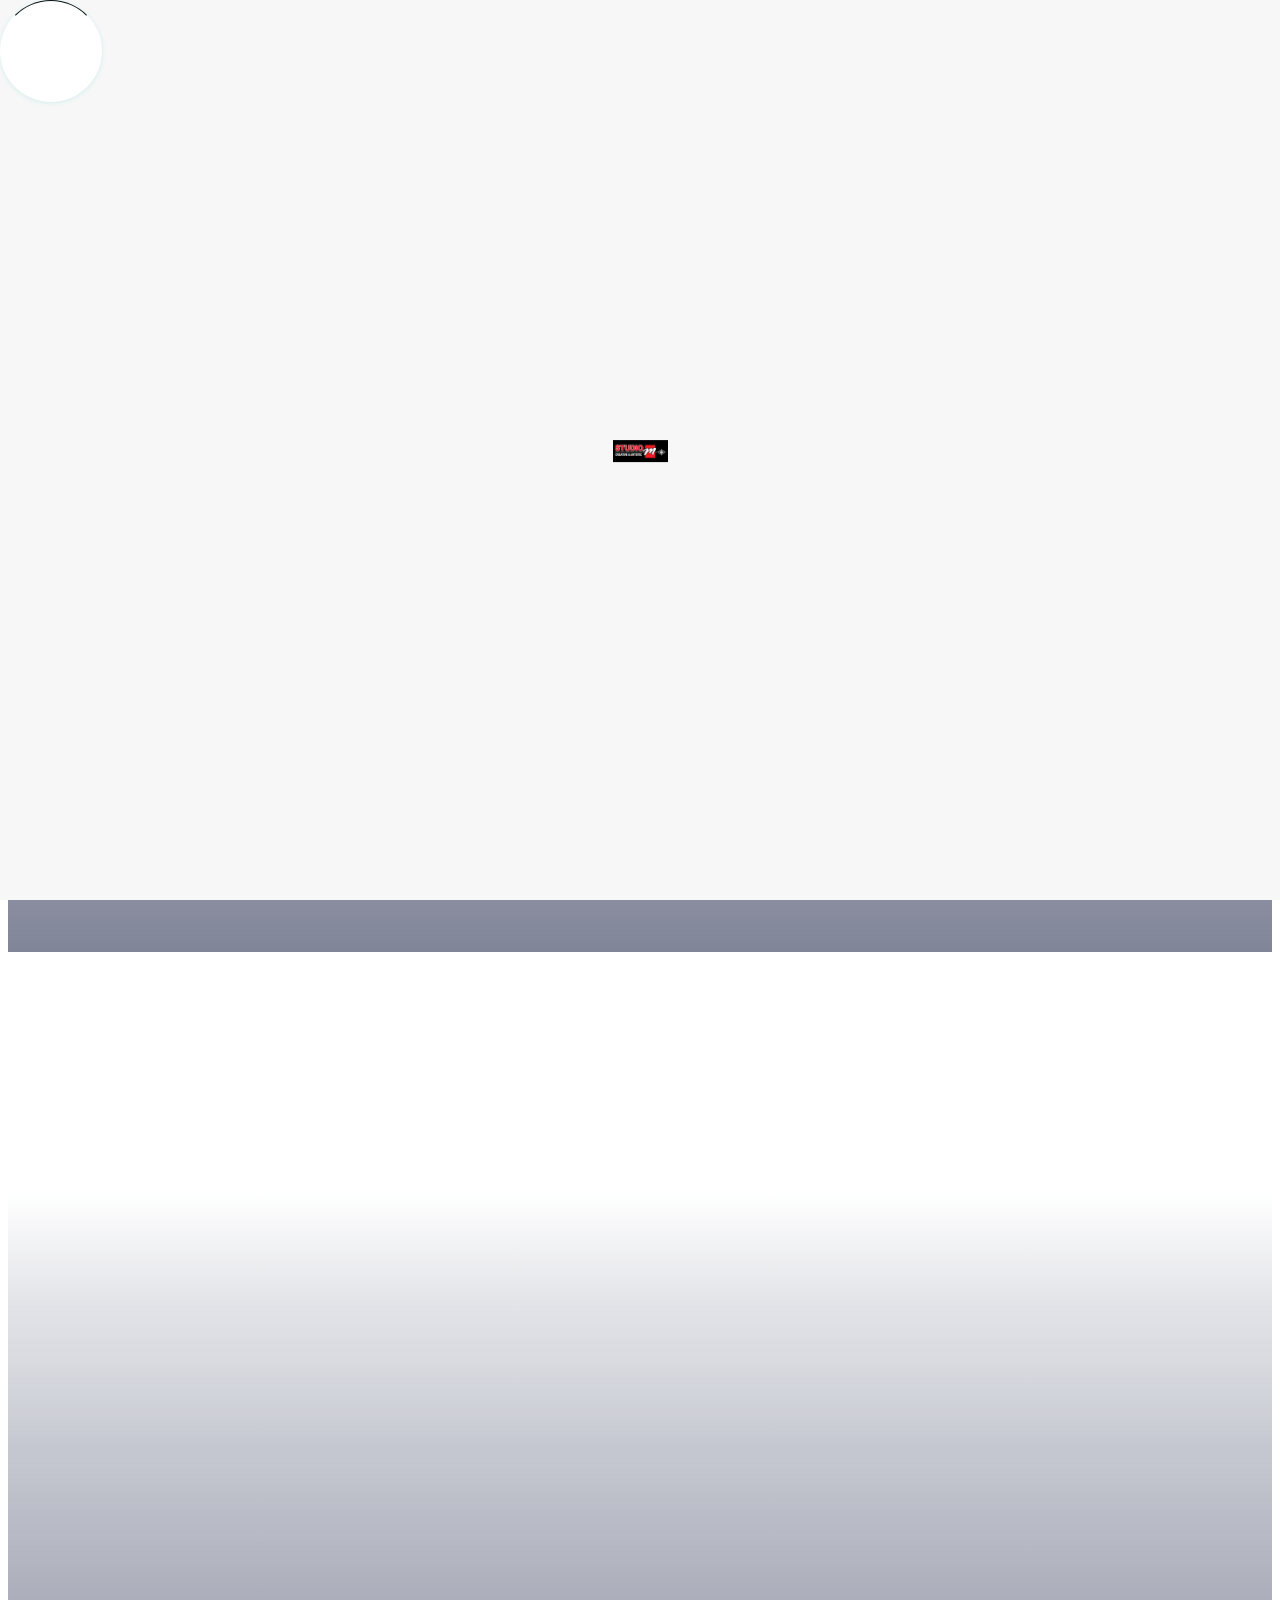
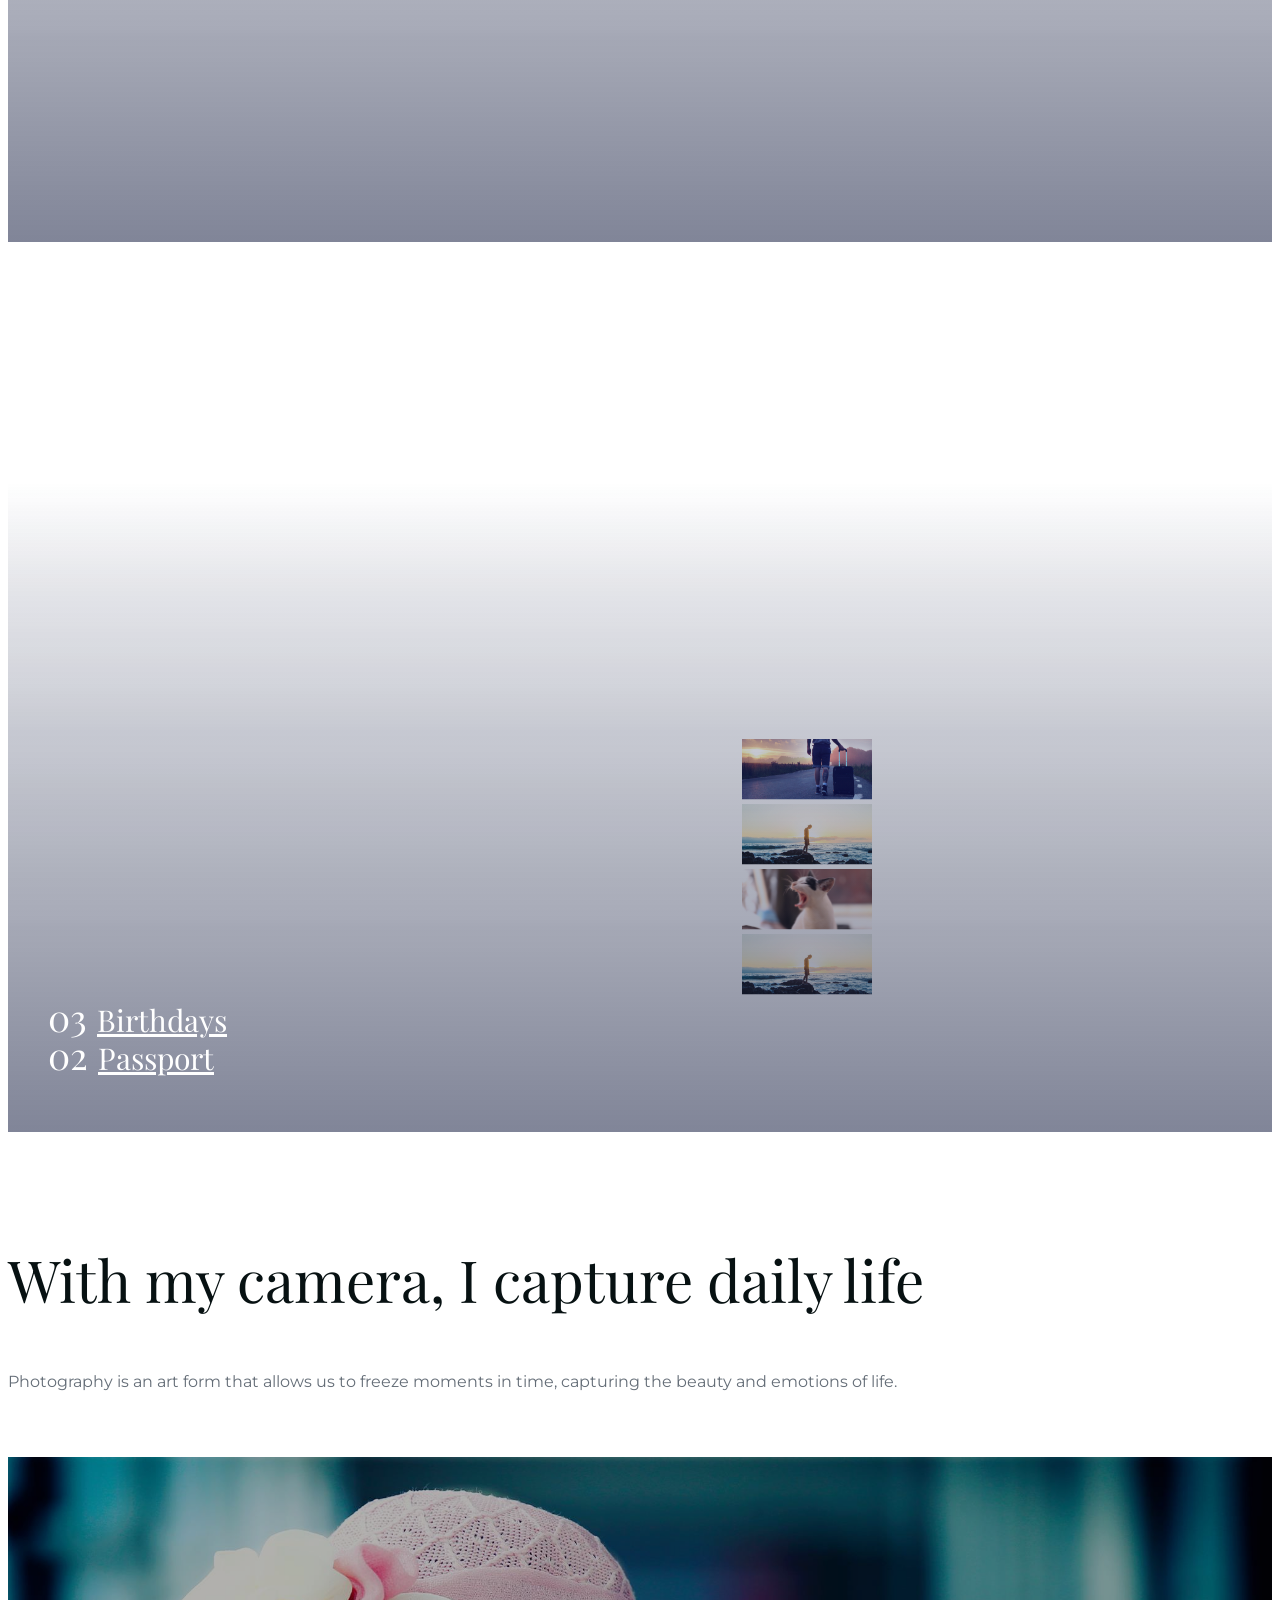
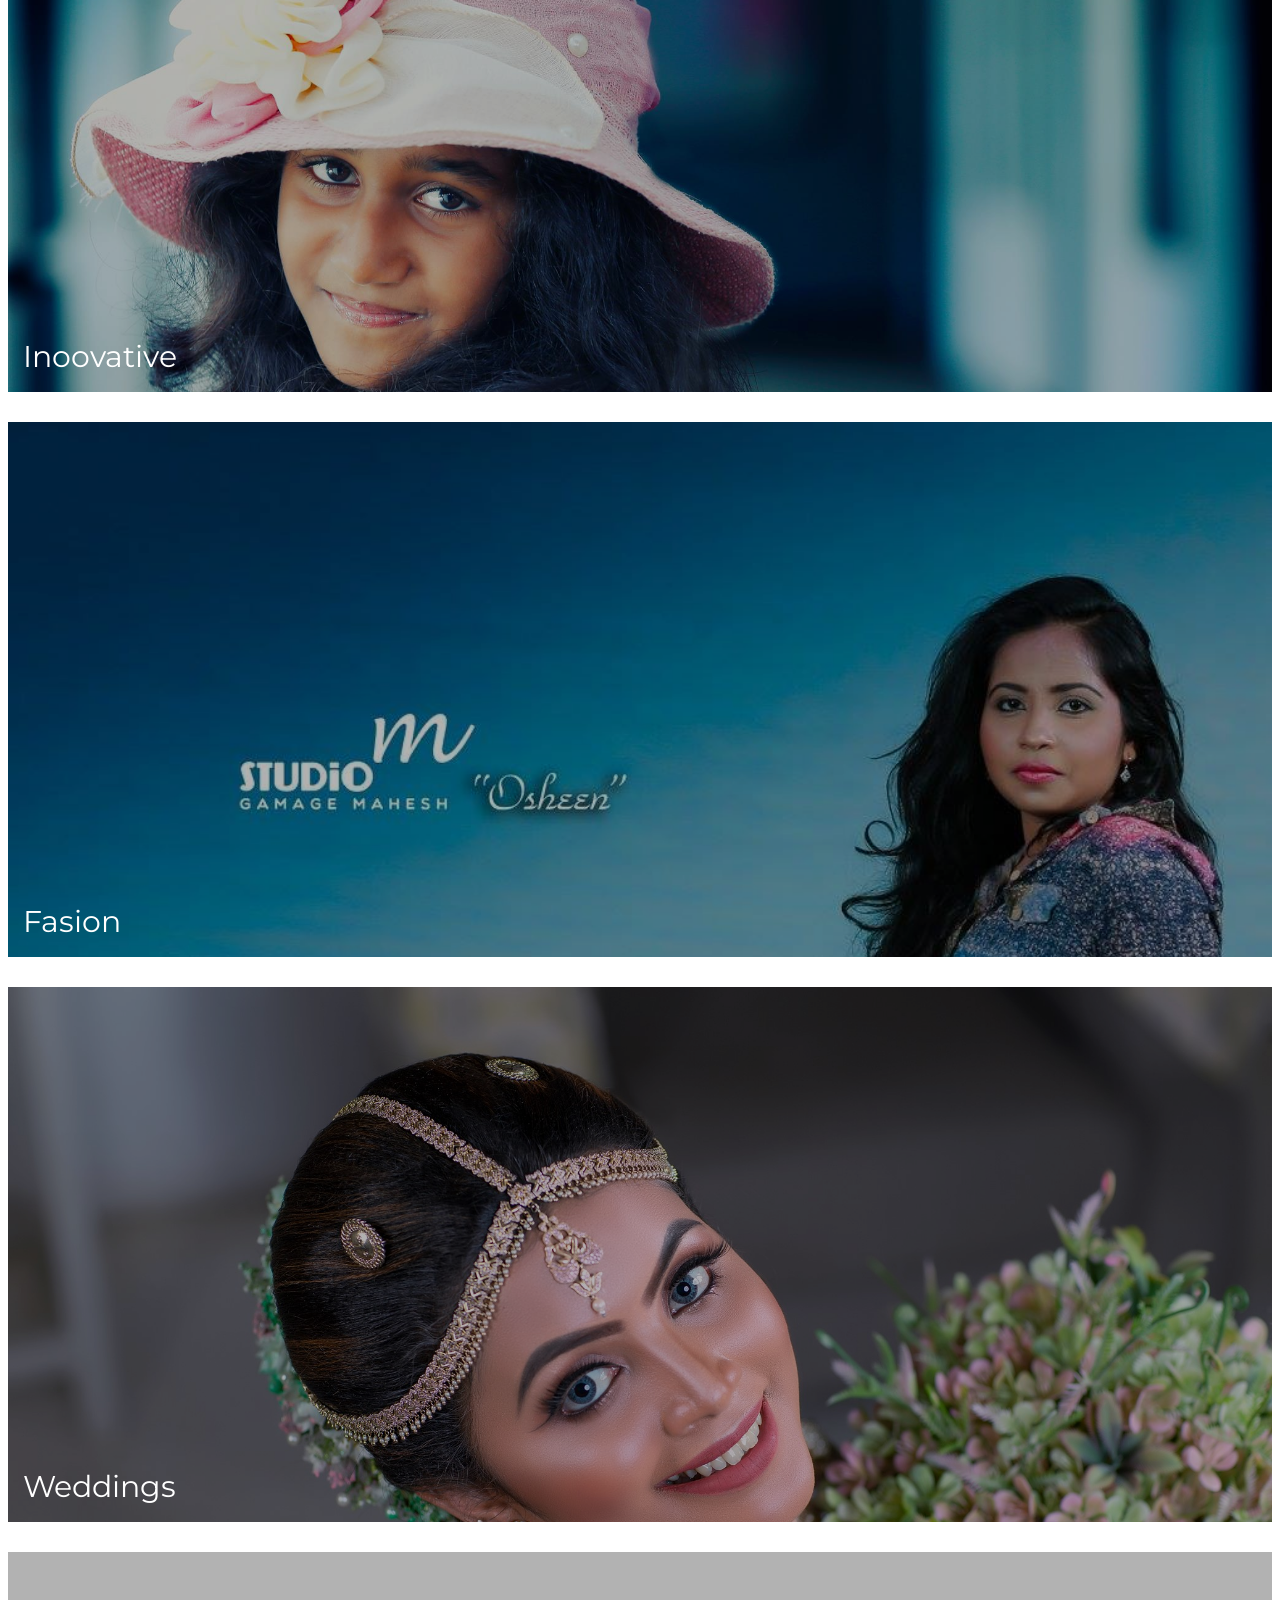
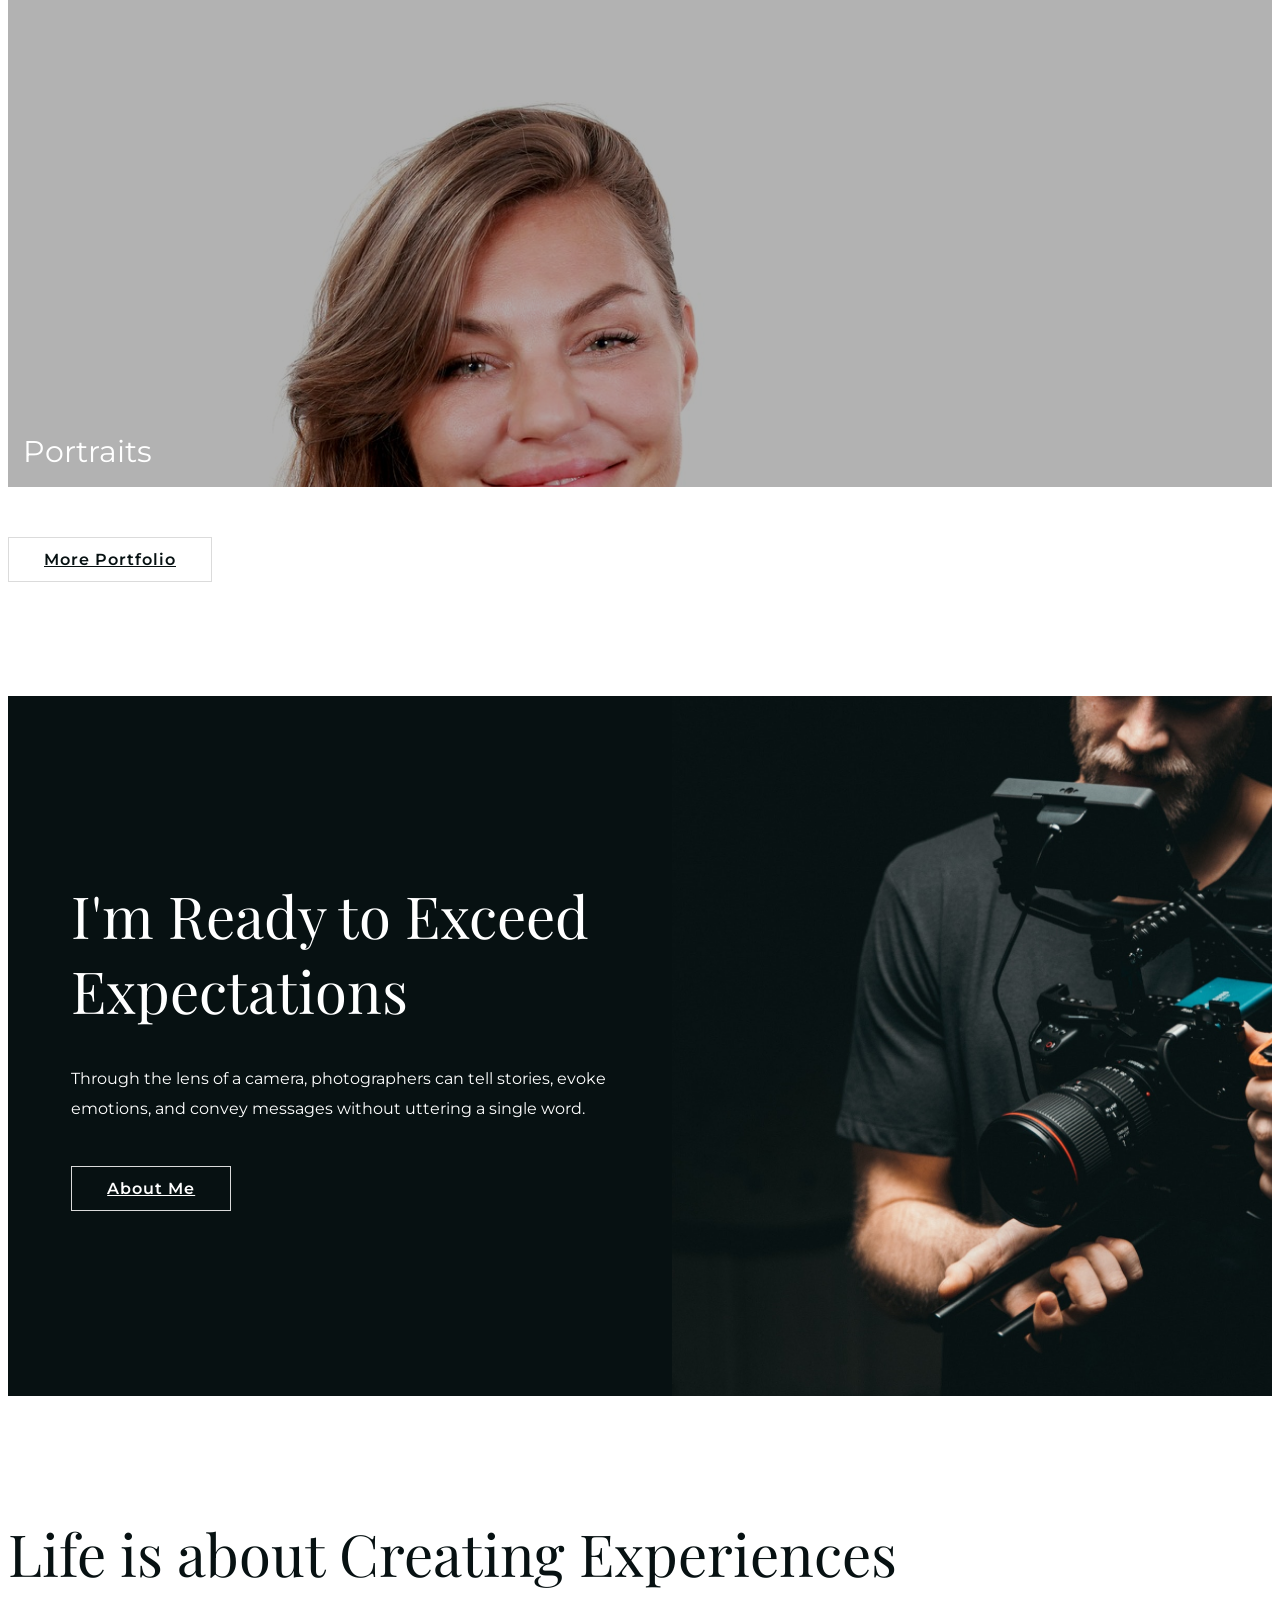
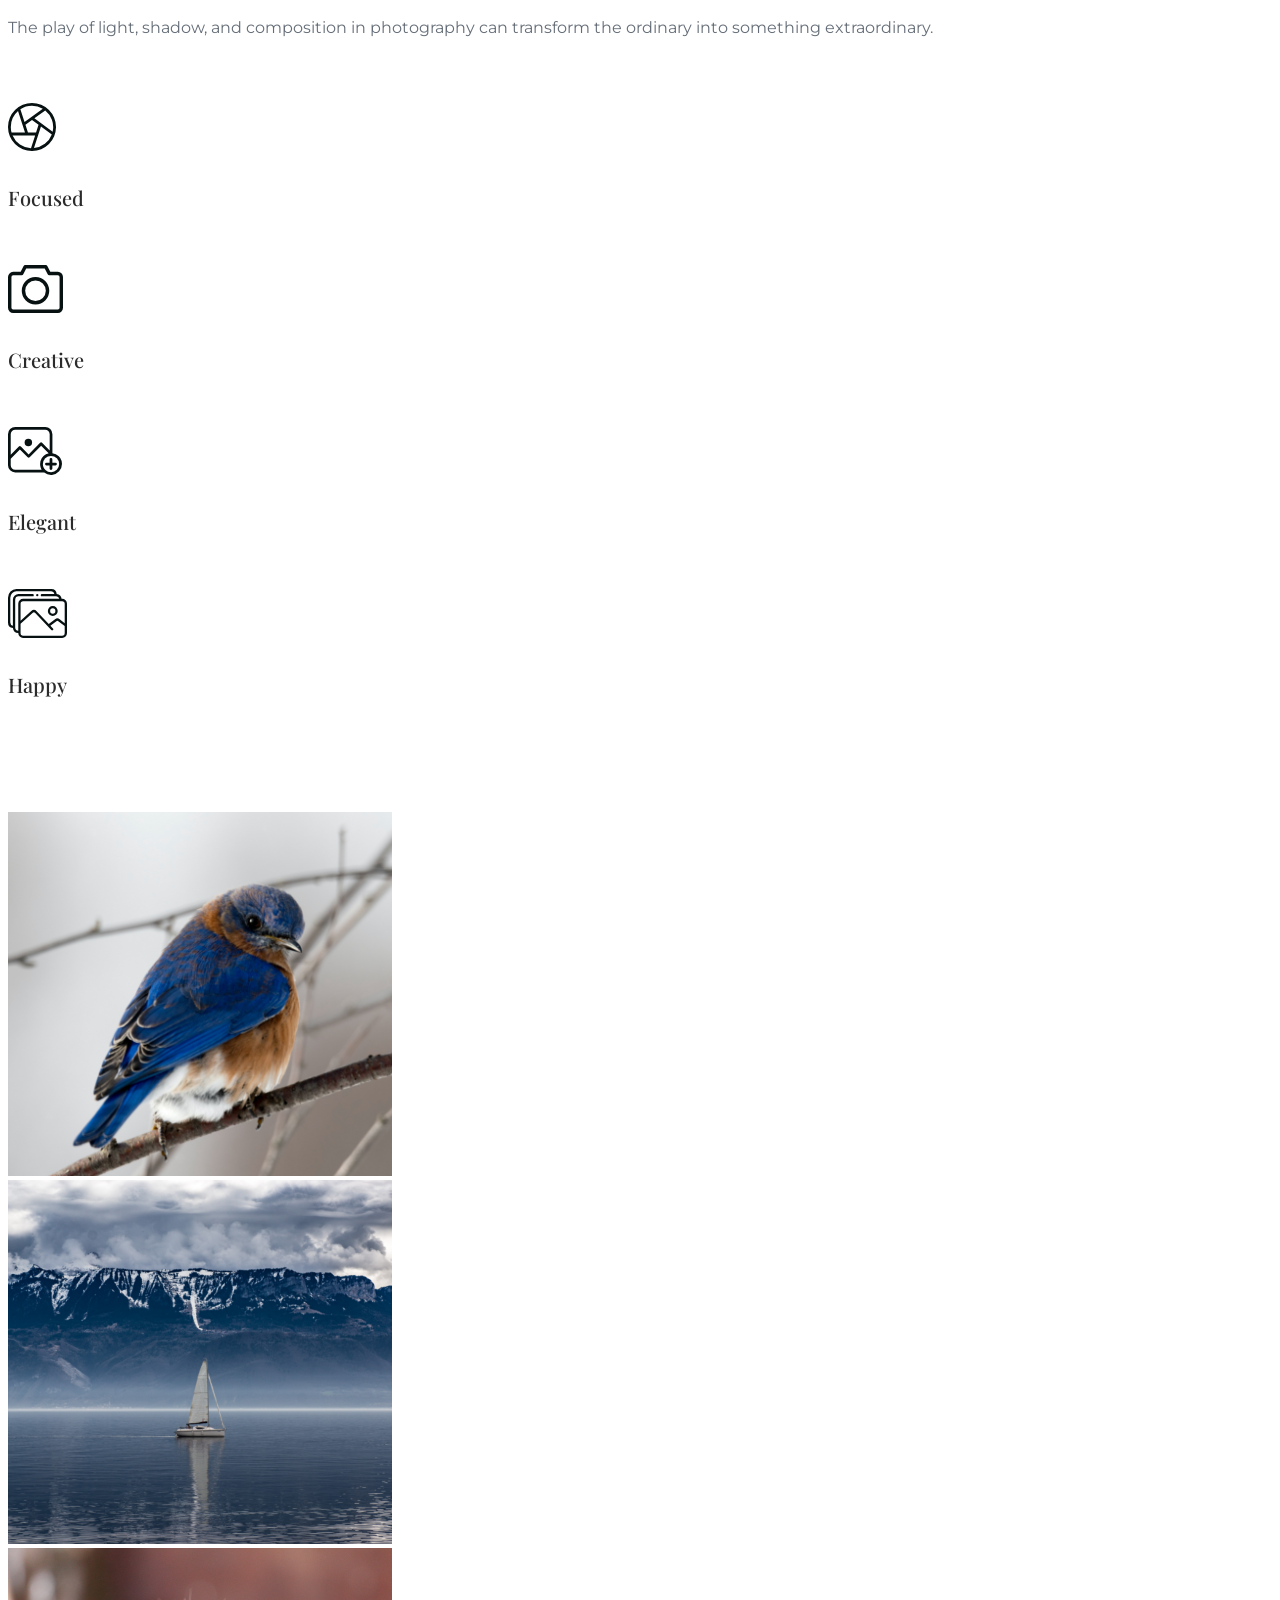
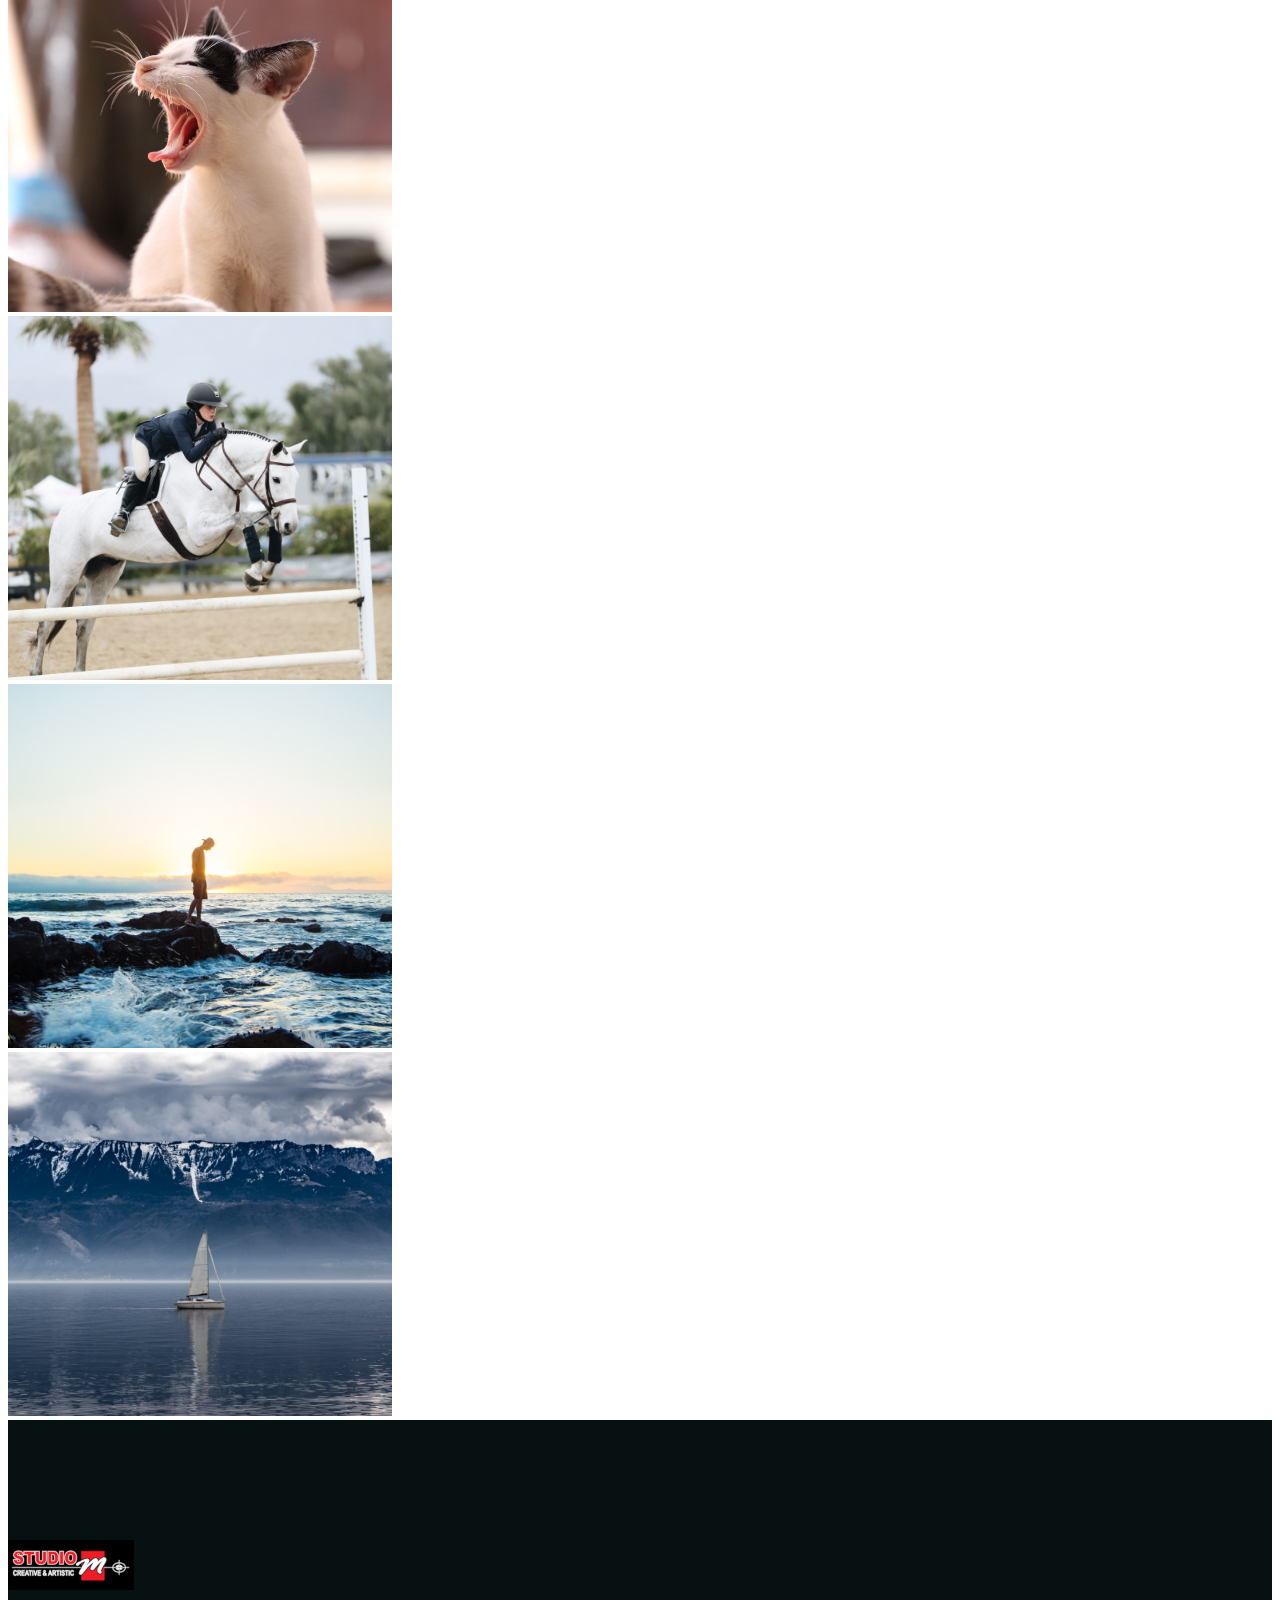
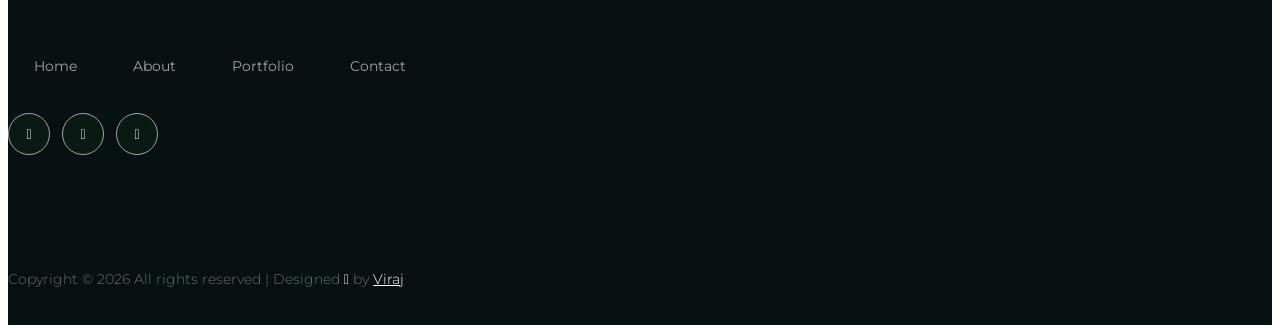
==== commit 92415f1b: "new" ====
--- a/index.html
+++ b/index.html
@@ -302,7 +302,7 @@
                                 <img src="assets/img/icon/services1.svg" alt="">
                             </div>
                             <div class="cat-cap">
-                                <h5>Ipsam voluptatem quia voluptas</h5>
+                                <h5>Focused</h5>
                             </div>
                         </div>
                     </div>
@@ -313,7 +313,7 @@
                                 <img src="assets/img/icon/services2.svg" alt="">
                             </div>
                             <div class="cat-cap">
-                                <h5>Voluptatem quia voluptas</h5>
+                                <h5>Creative</h5>
                             </div>
                         </div>
                     </div>
@@ -324,7 +324,7 @@
                                 <img src="assets/img/icon/services3.svg" alt="">
                             </div>
                             <div class="cat-cap">
-                                <h5>Ipsam voluptatem quia voluptas</h5>
+                                <h5>Elegant</h5>
                             </div>
                         </div>
                     </div>
@@ -335,7 +335,7 @@
                                 <img src="assets/img/icon/services4.svg" alt="">
                             </div>
                             <div class="cat-cap">
-                                <h5>Ipsam voluptatem quia voluptas</h5>
+                                <h5>Happy</h5>
                             </div>
                         </div>
                     </div>
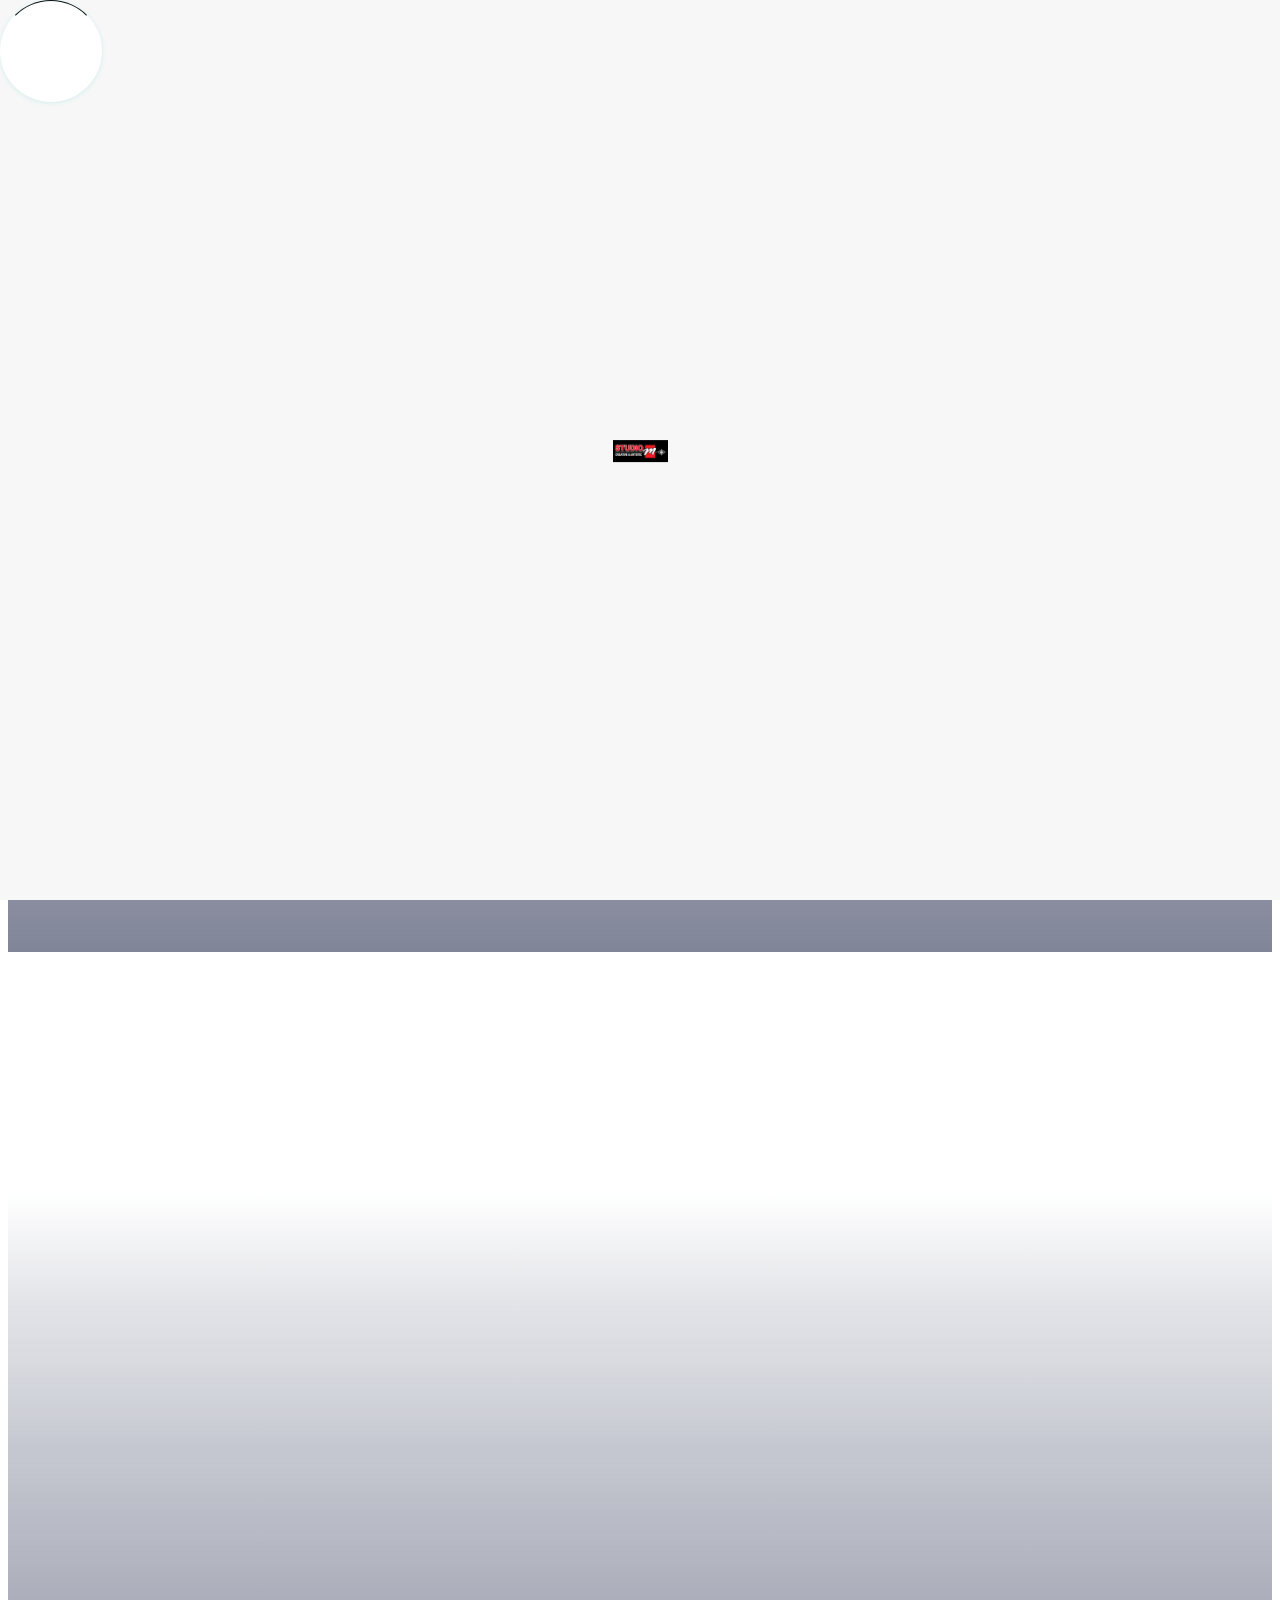
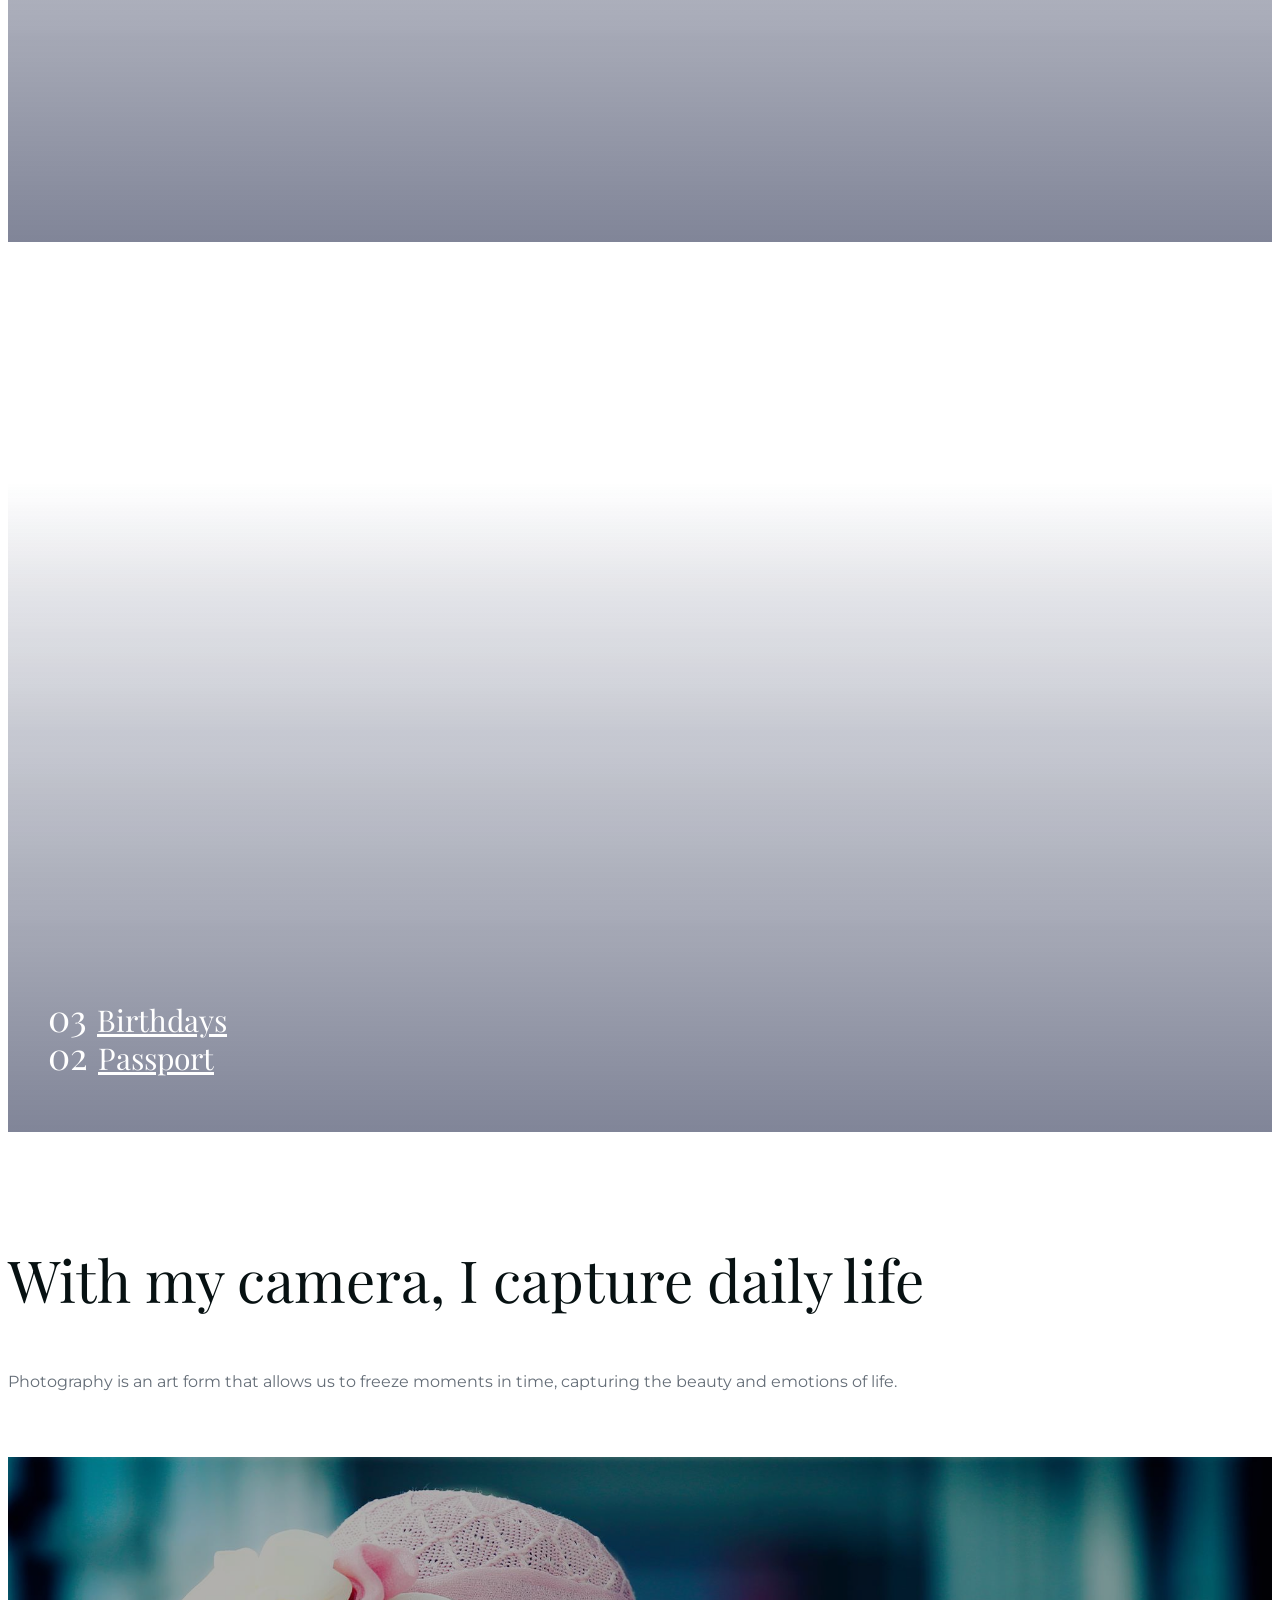
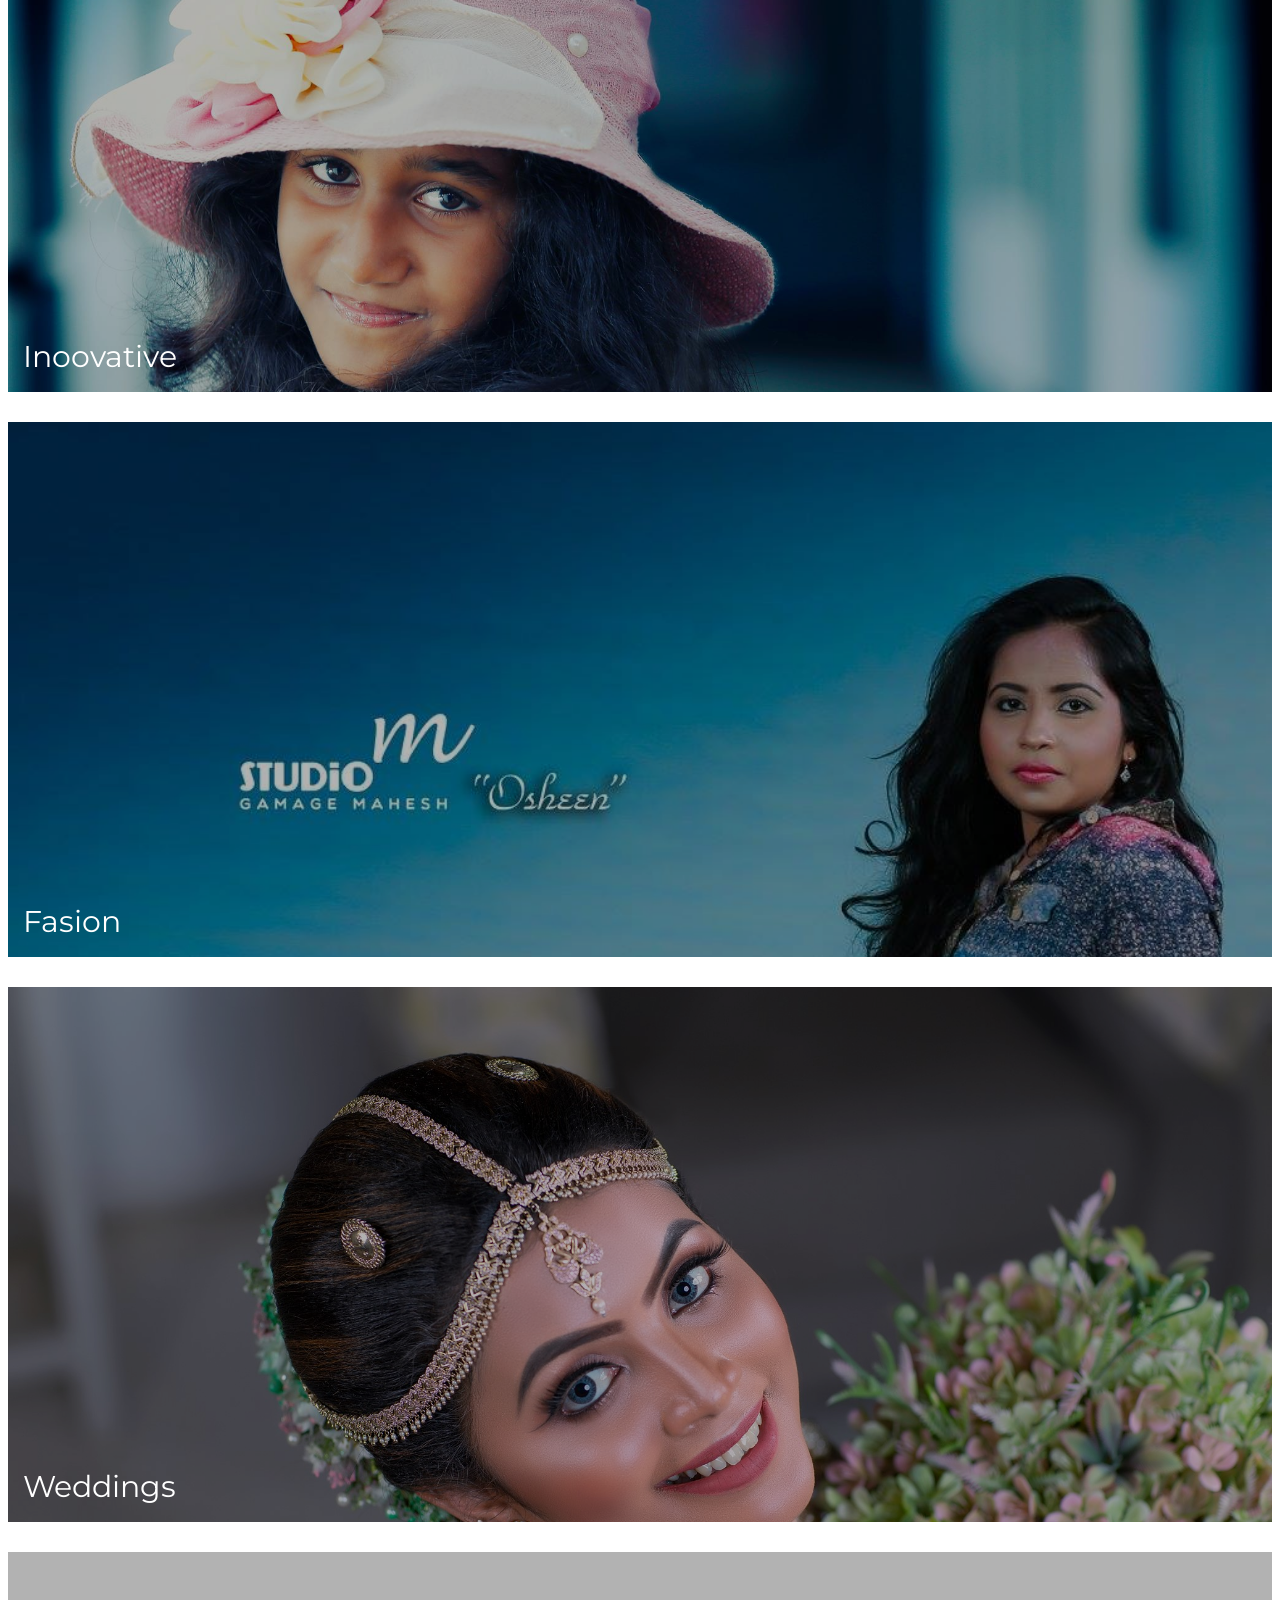
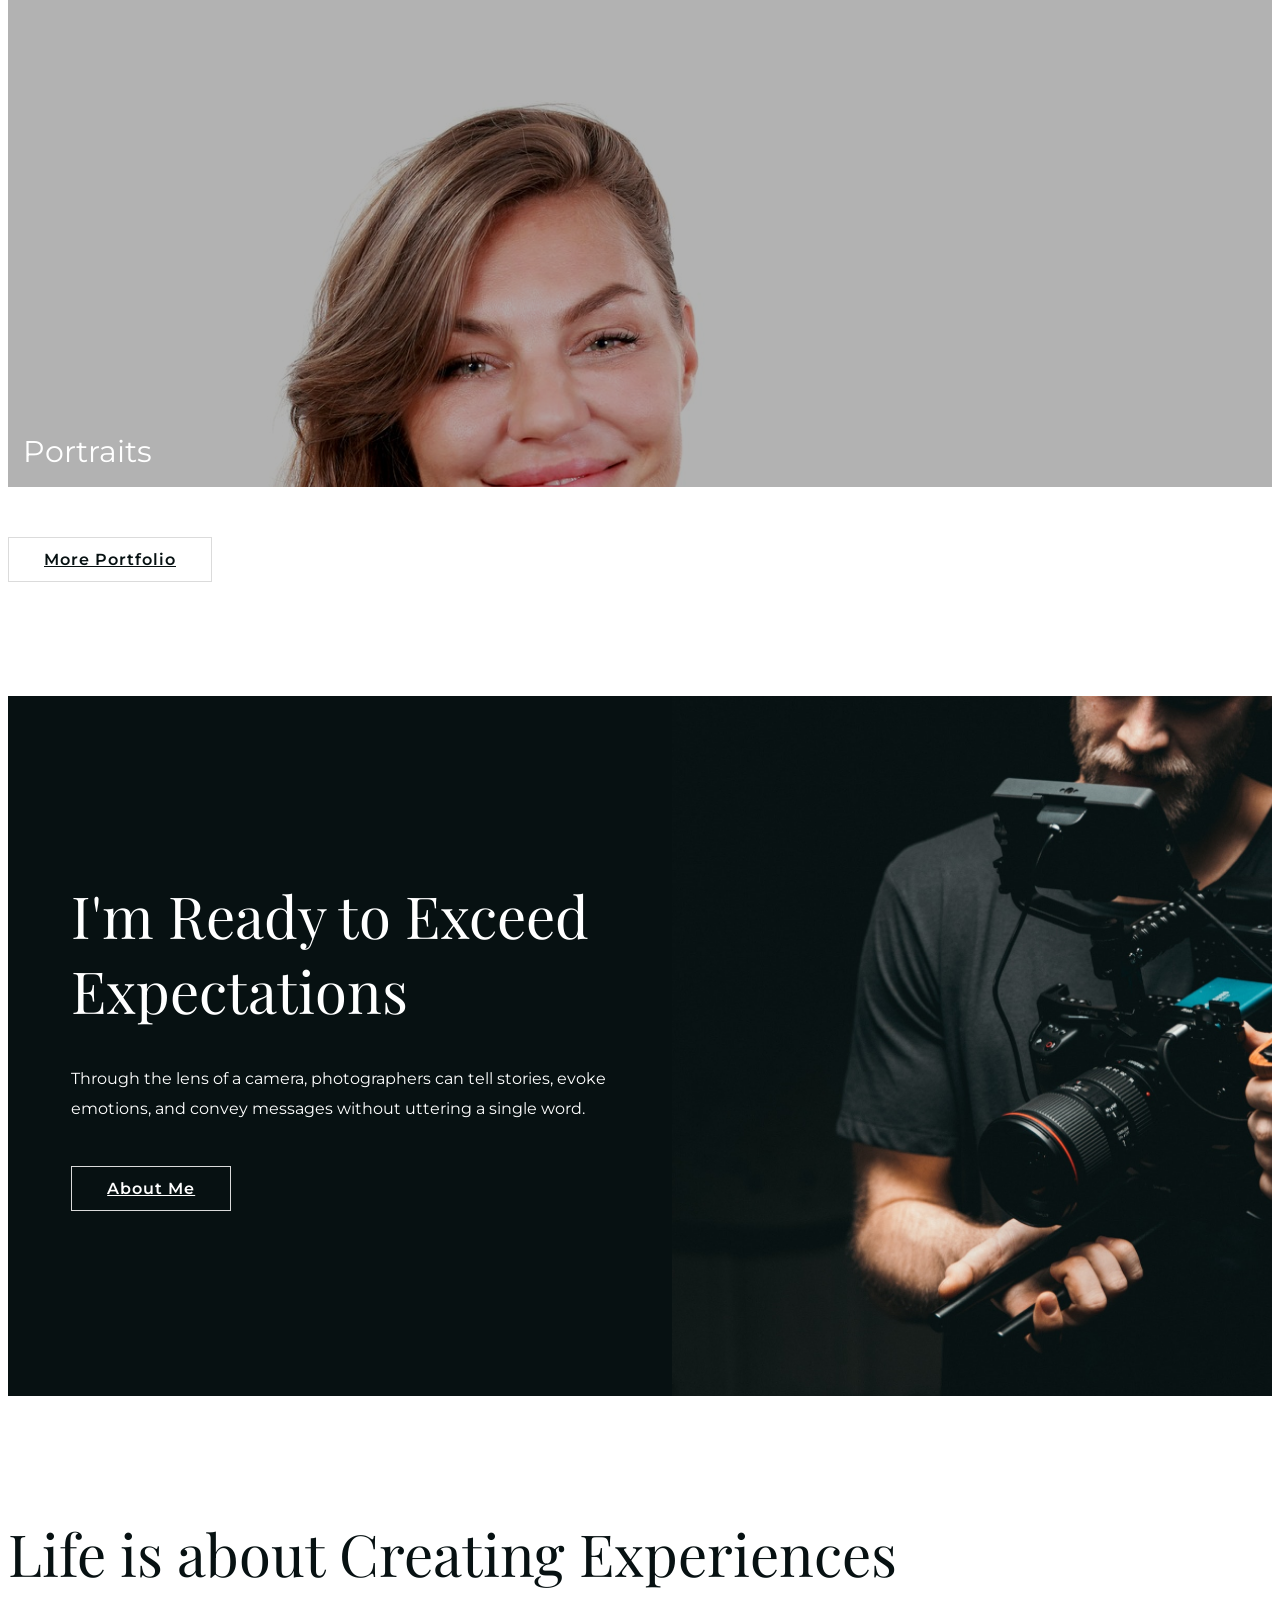
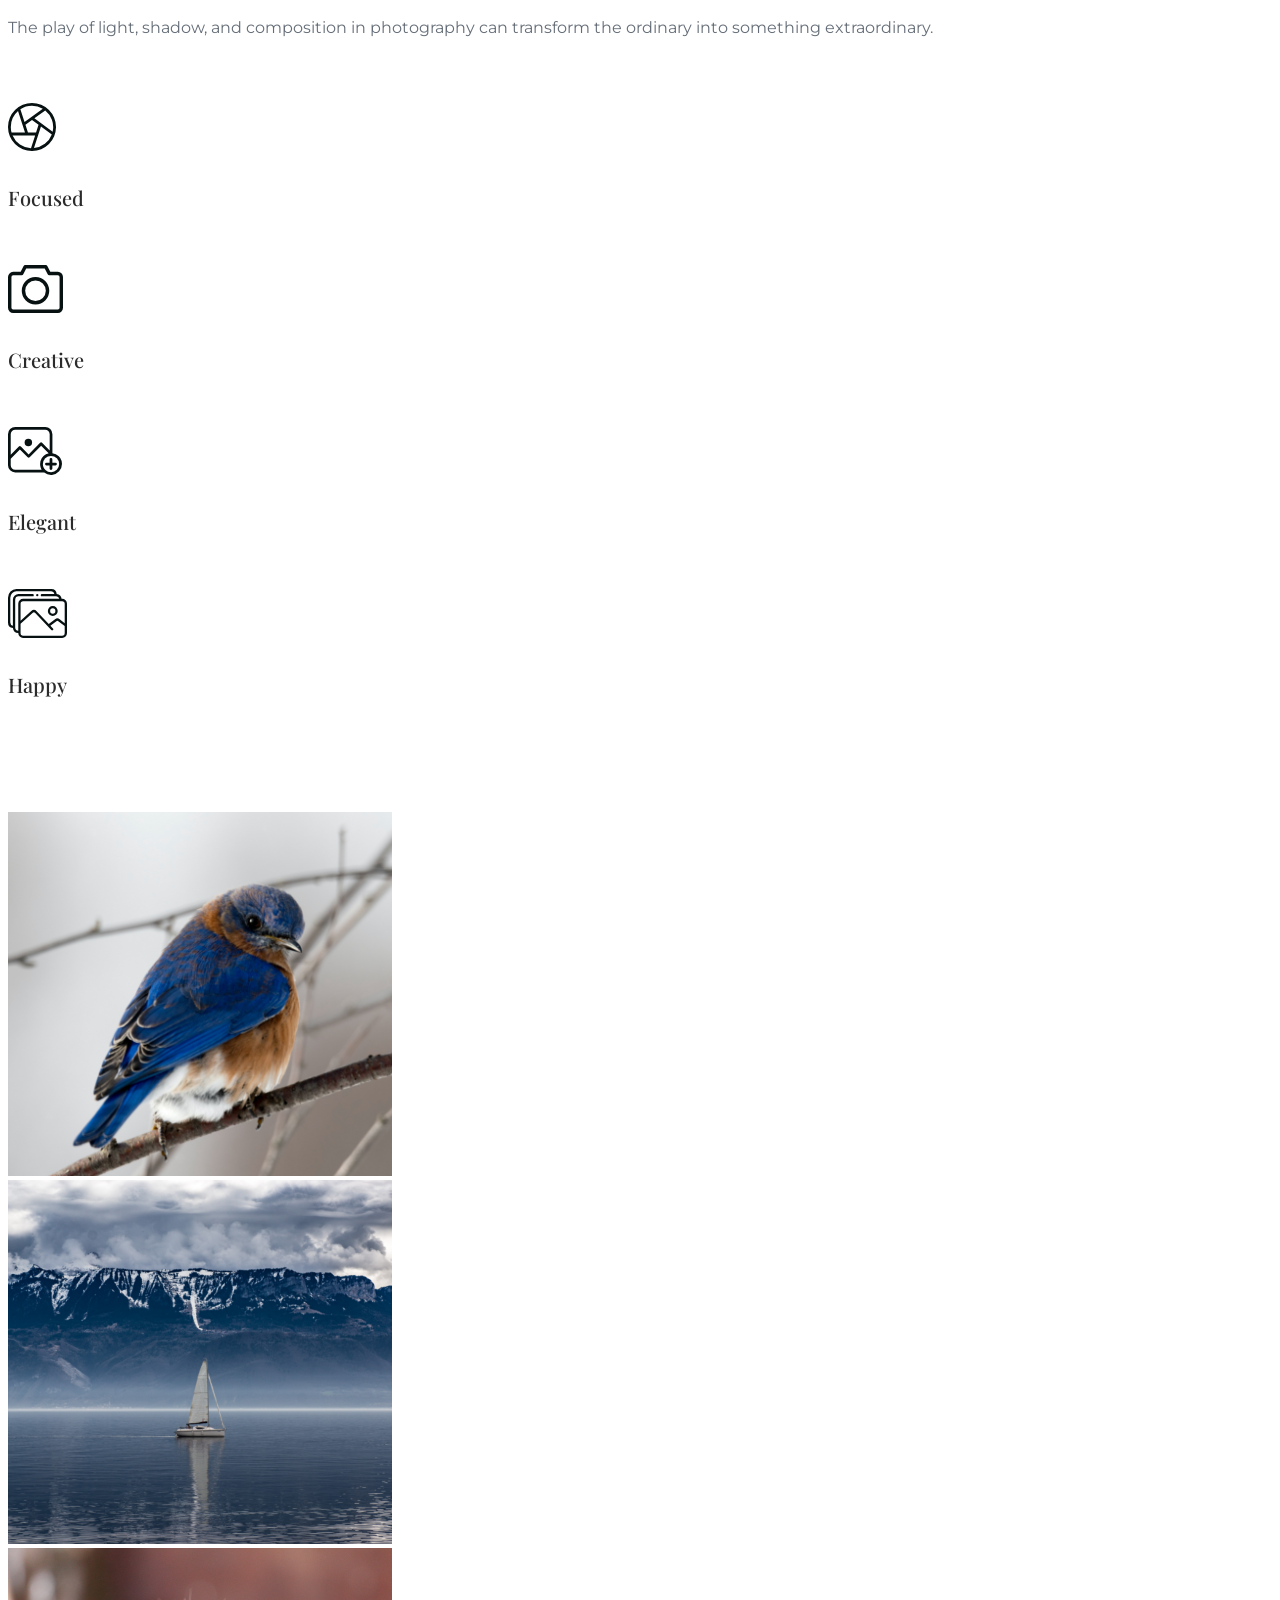
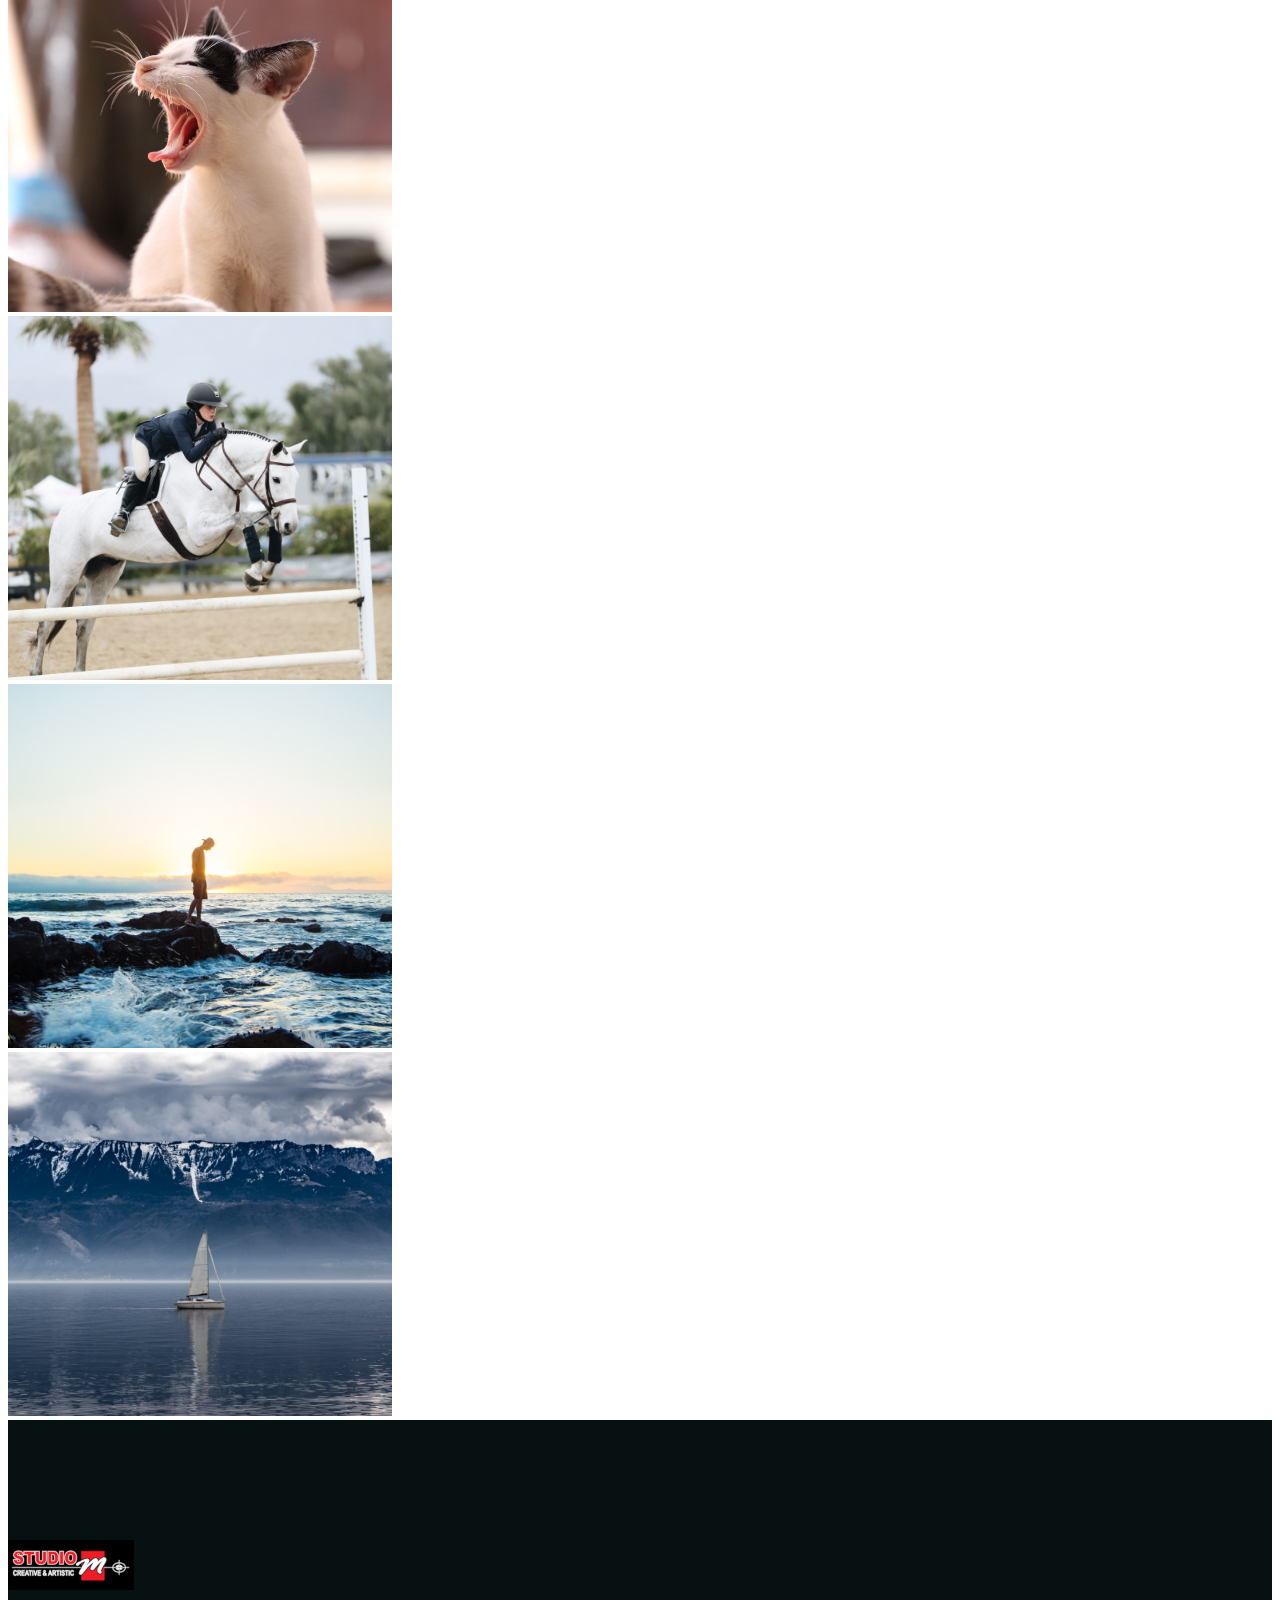
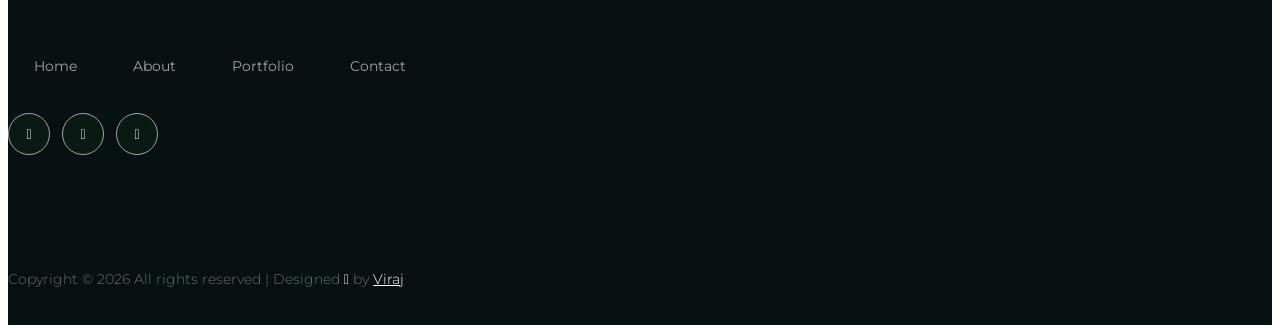
==== commit e331d77d: "new" ====
--- a/index.html
+++ b/index.html
@@ -173,16 +173,16 @@
             <!-- Dot - image -->
             <div class="slider-nav text-center">
                 <div class="slider-thumb">
-                    <img src="assets/img/hero/slider-dot1.png" alt="">
+                    <!-- <img src="assets/img/hero/slider-dot1.png" alt=""> -->
                 </div>
                 <div class="slider-thumb">
-                    <img src="assets/img/hero/slider-dot2.png" alt="">
+                    <!-- <img src="assets/img/hero/slider-dot2.png" alt=""> -->
                 </div>
                 <div class="slider-thumb">
-                    <img src="assets/img/hero/slider-dot3.png" alt="">
+                    <!-- <img src="assets/img/hero/slider-dot3.png" alt=""> -->
                 </div>
                 <div class="slider-thumb">
-                    <img src="assets/img/hero/slider-dot2.png" alt="">
+                    <!-- <img src="assets/img/hero/slider-dot2.png" alt=""> -->
                 </div>
             </div>
         </div>
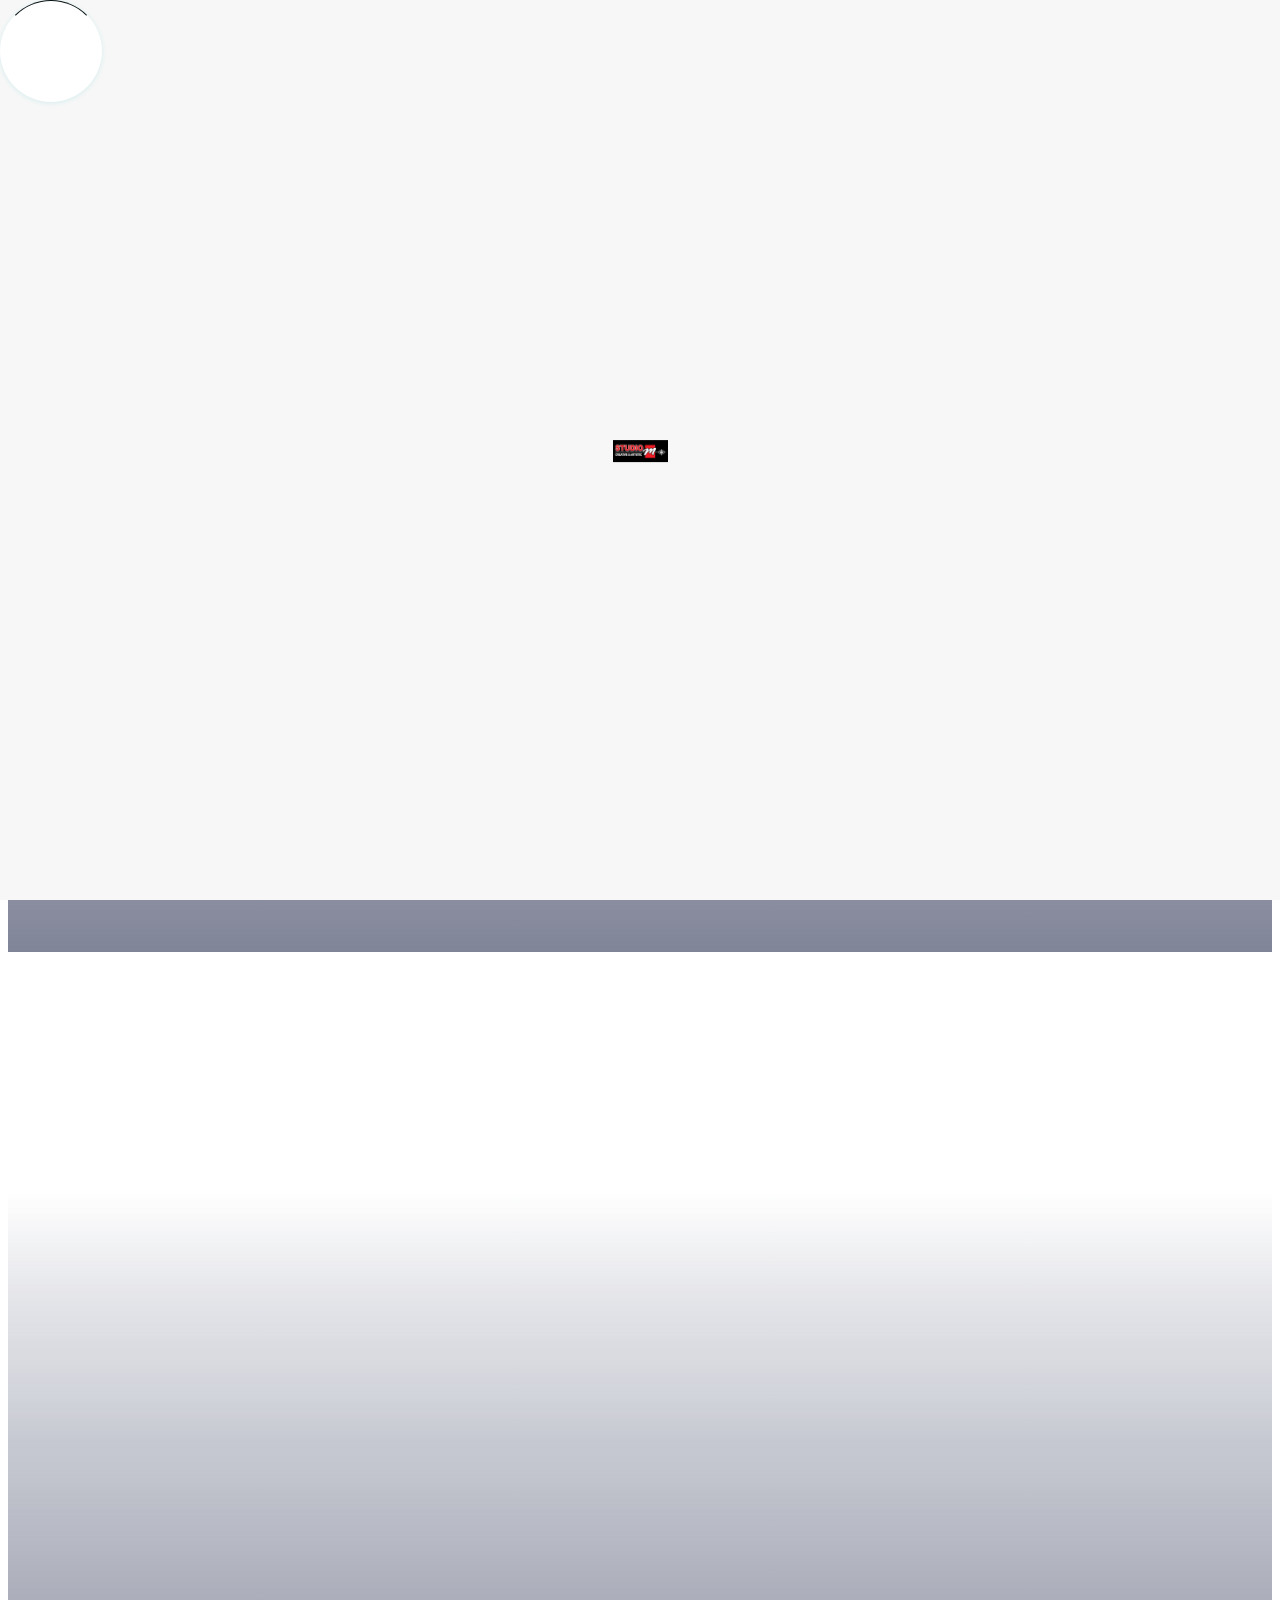
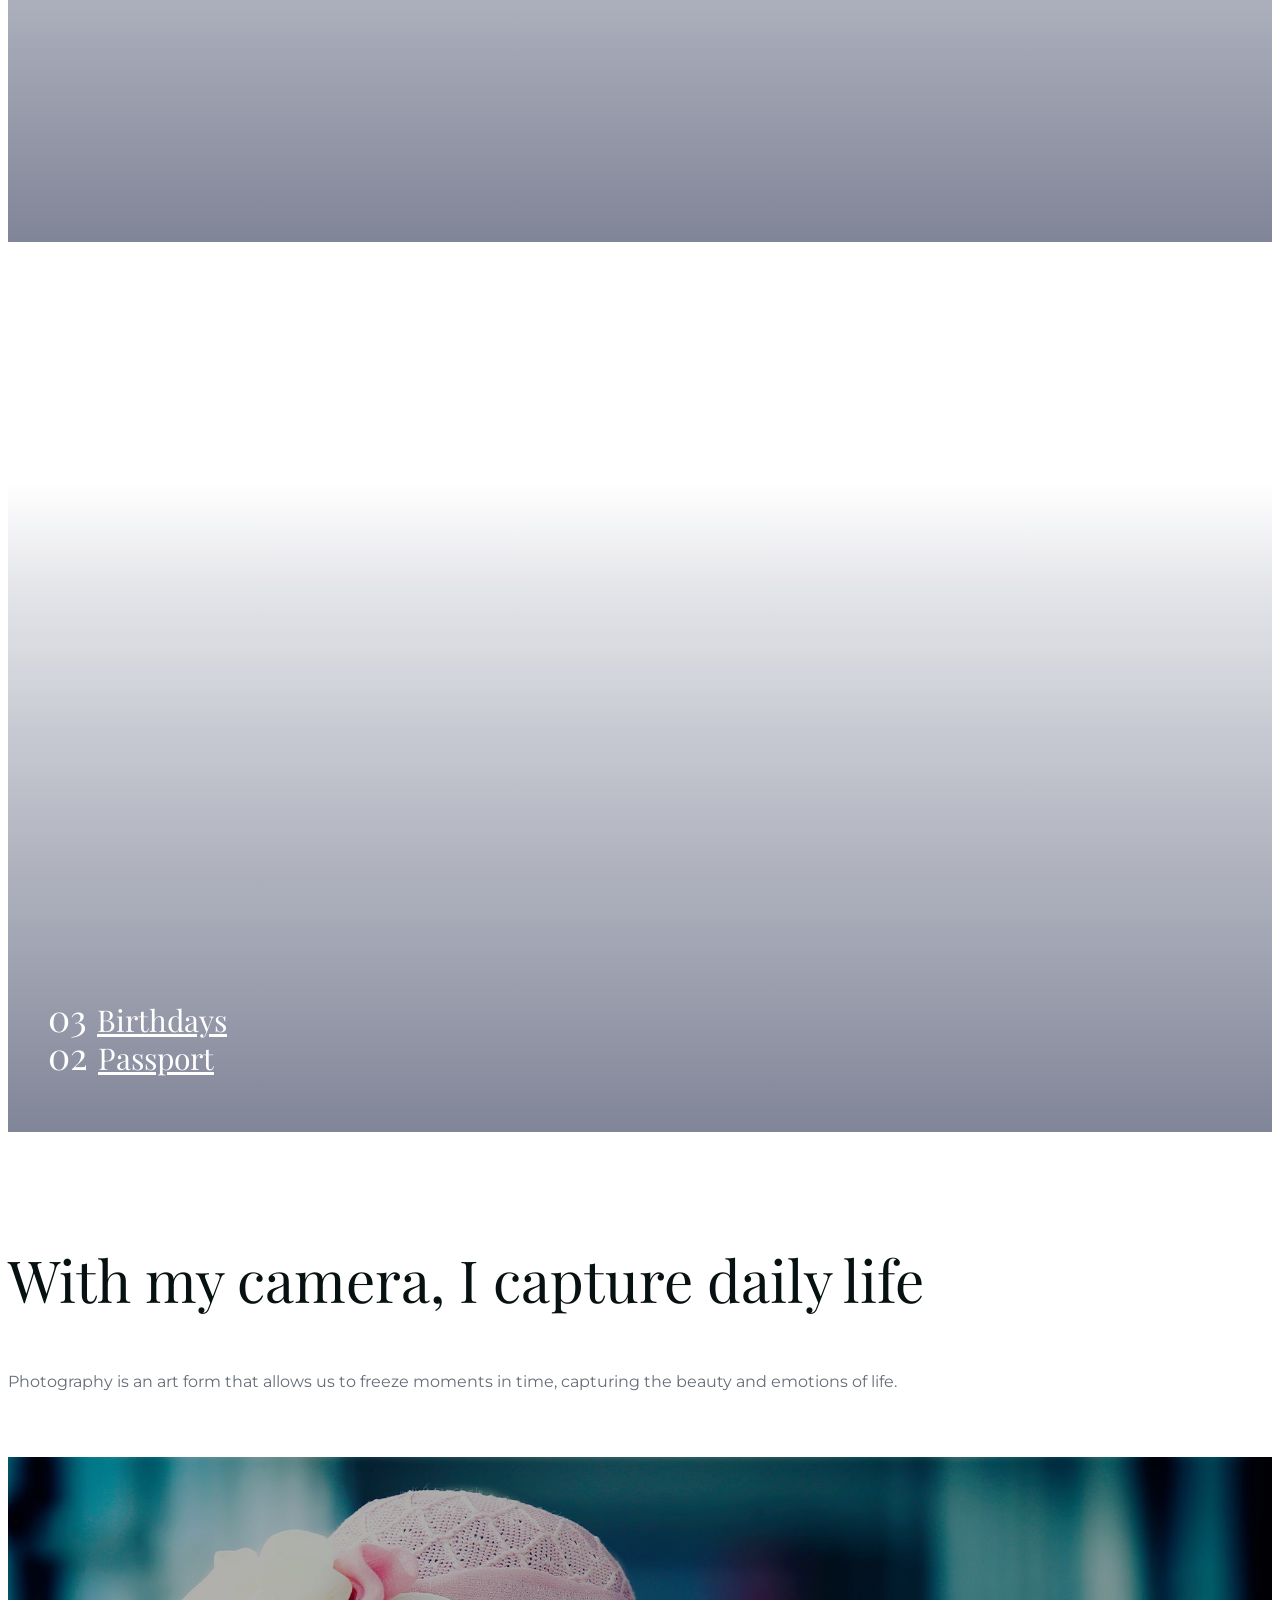
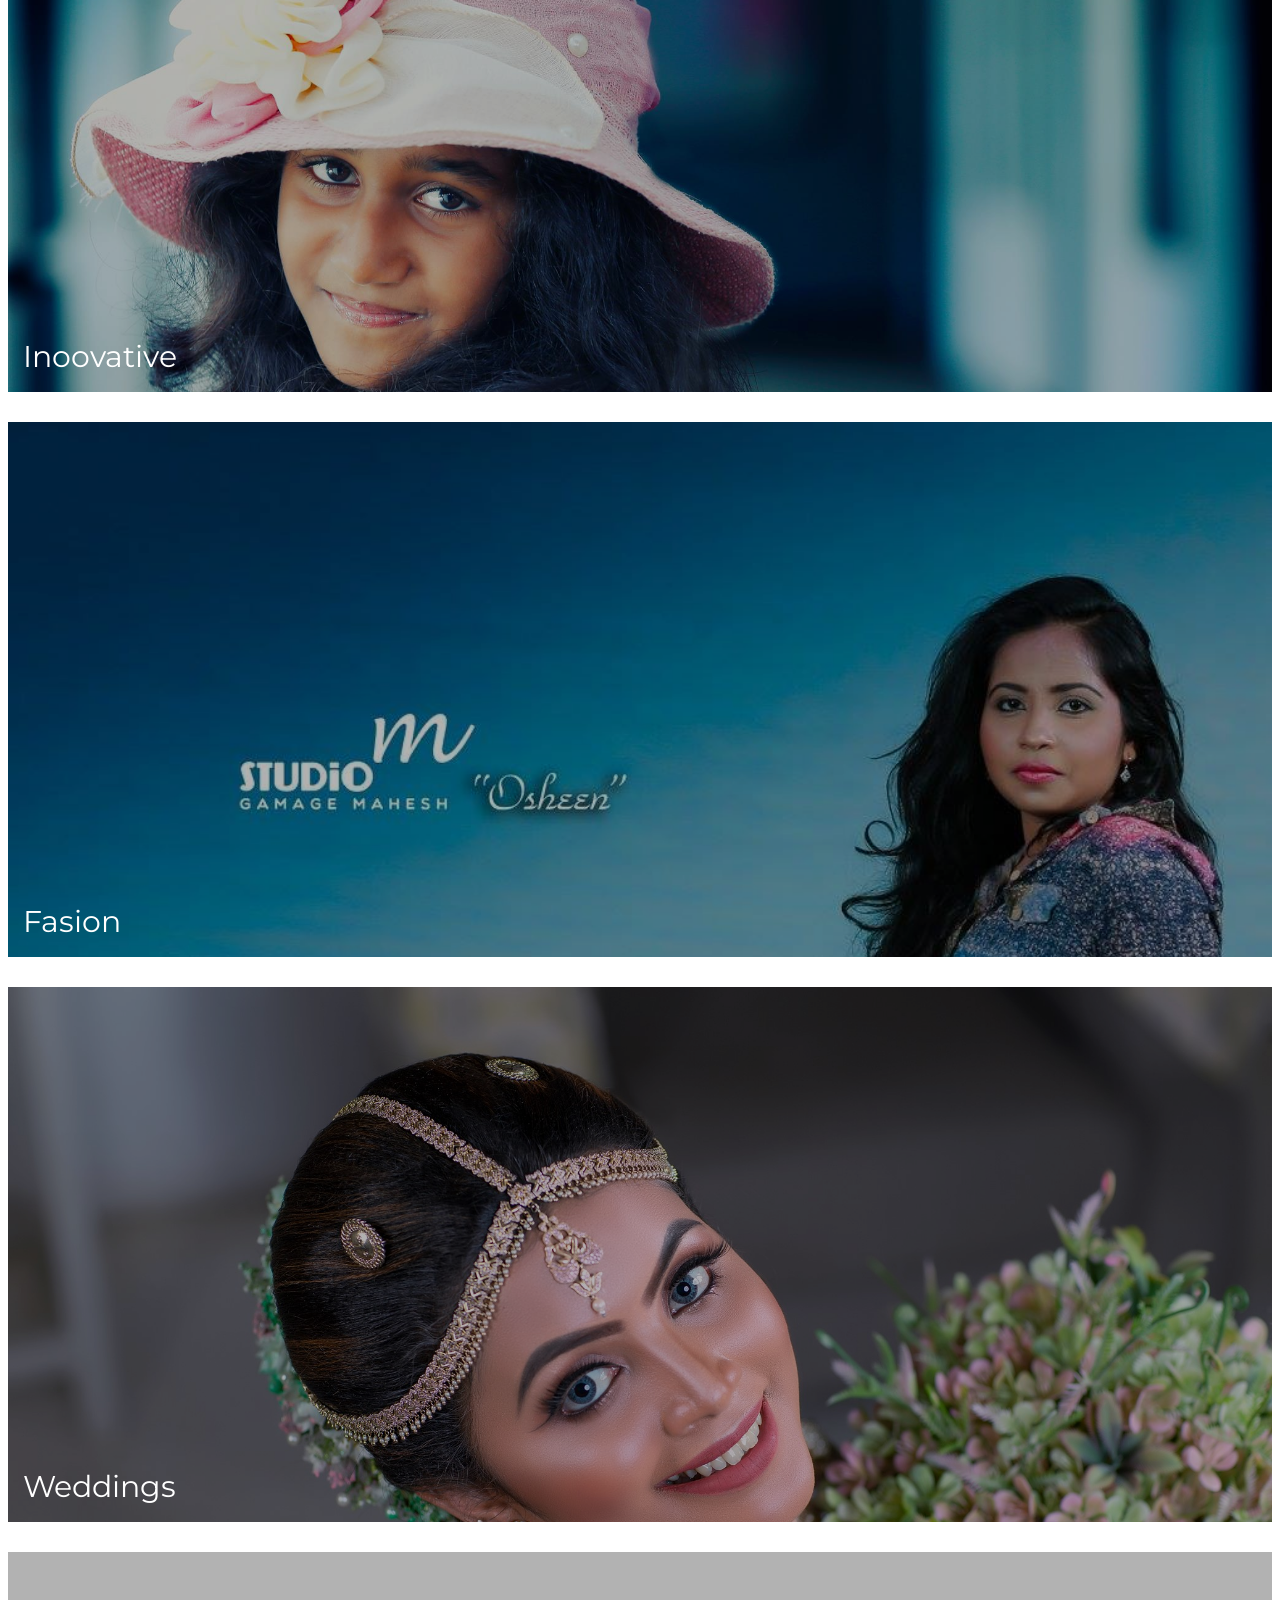
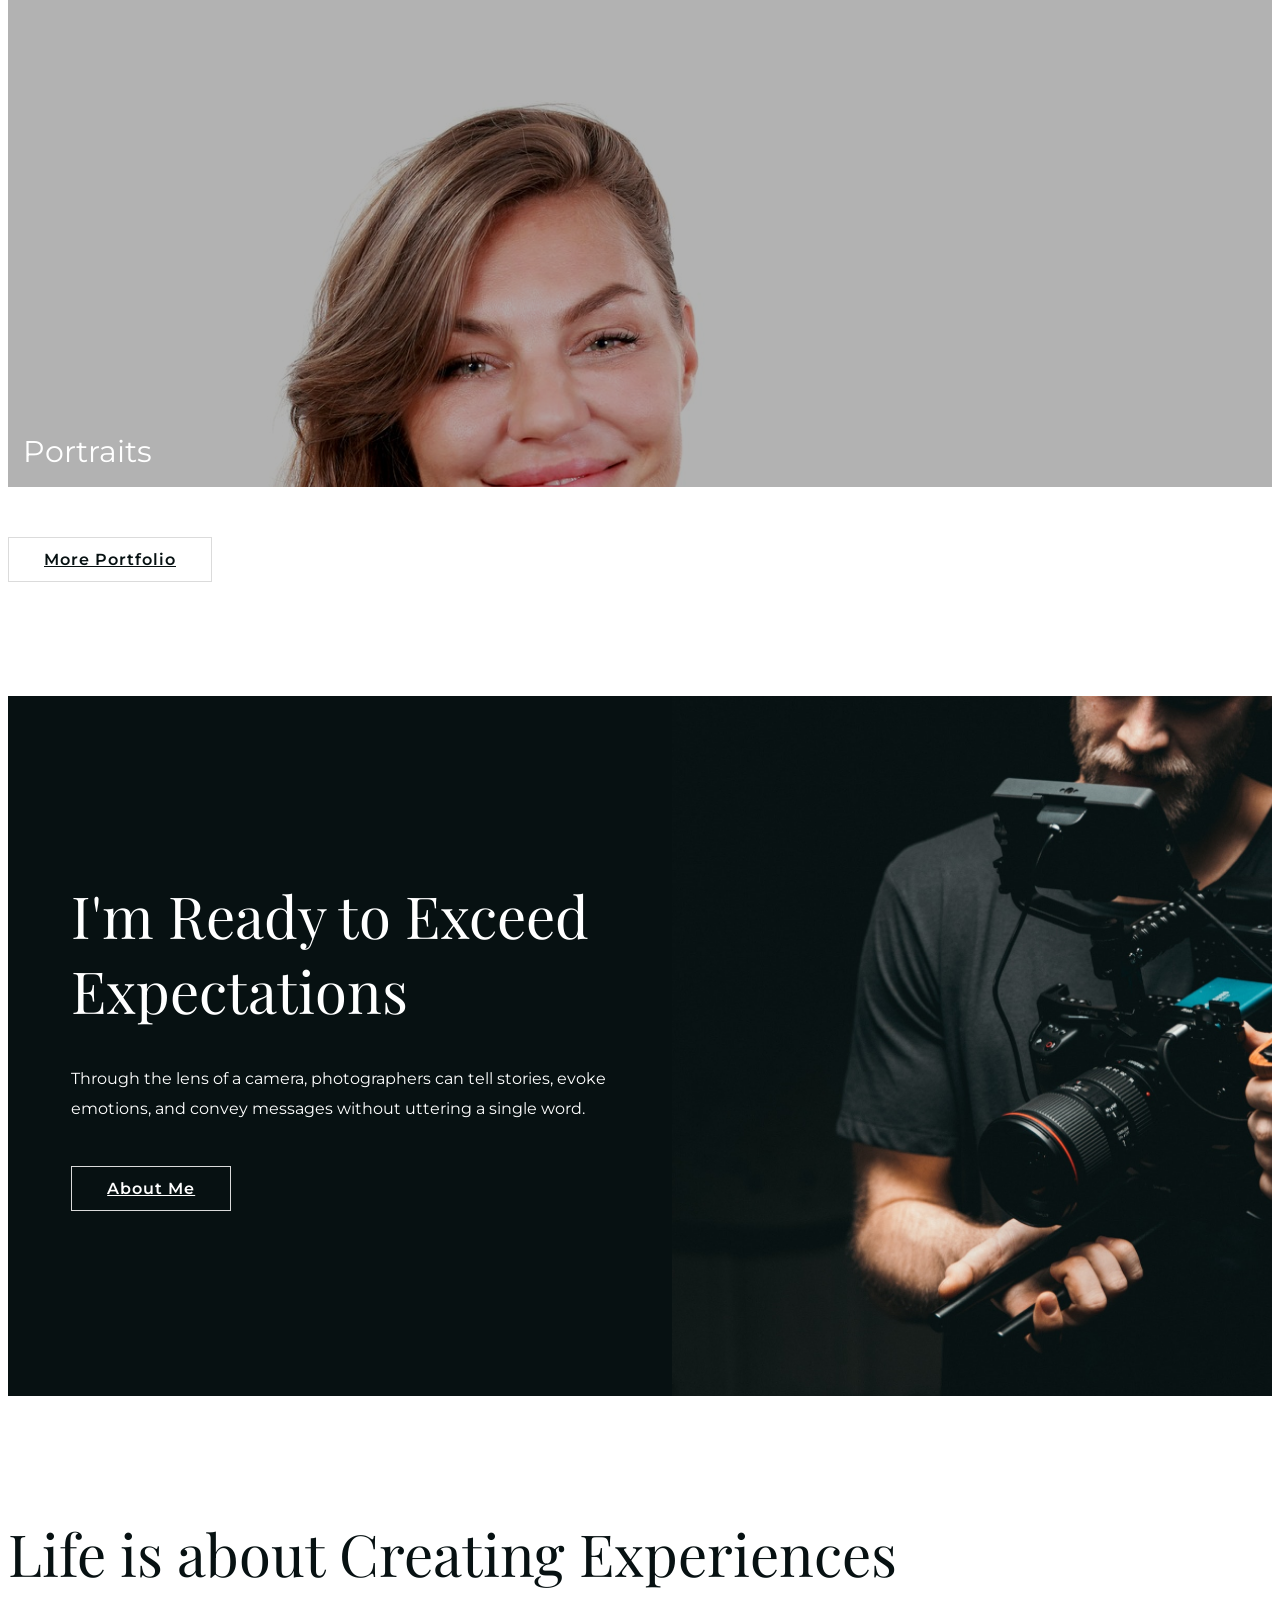
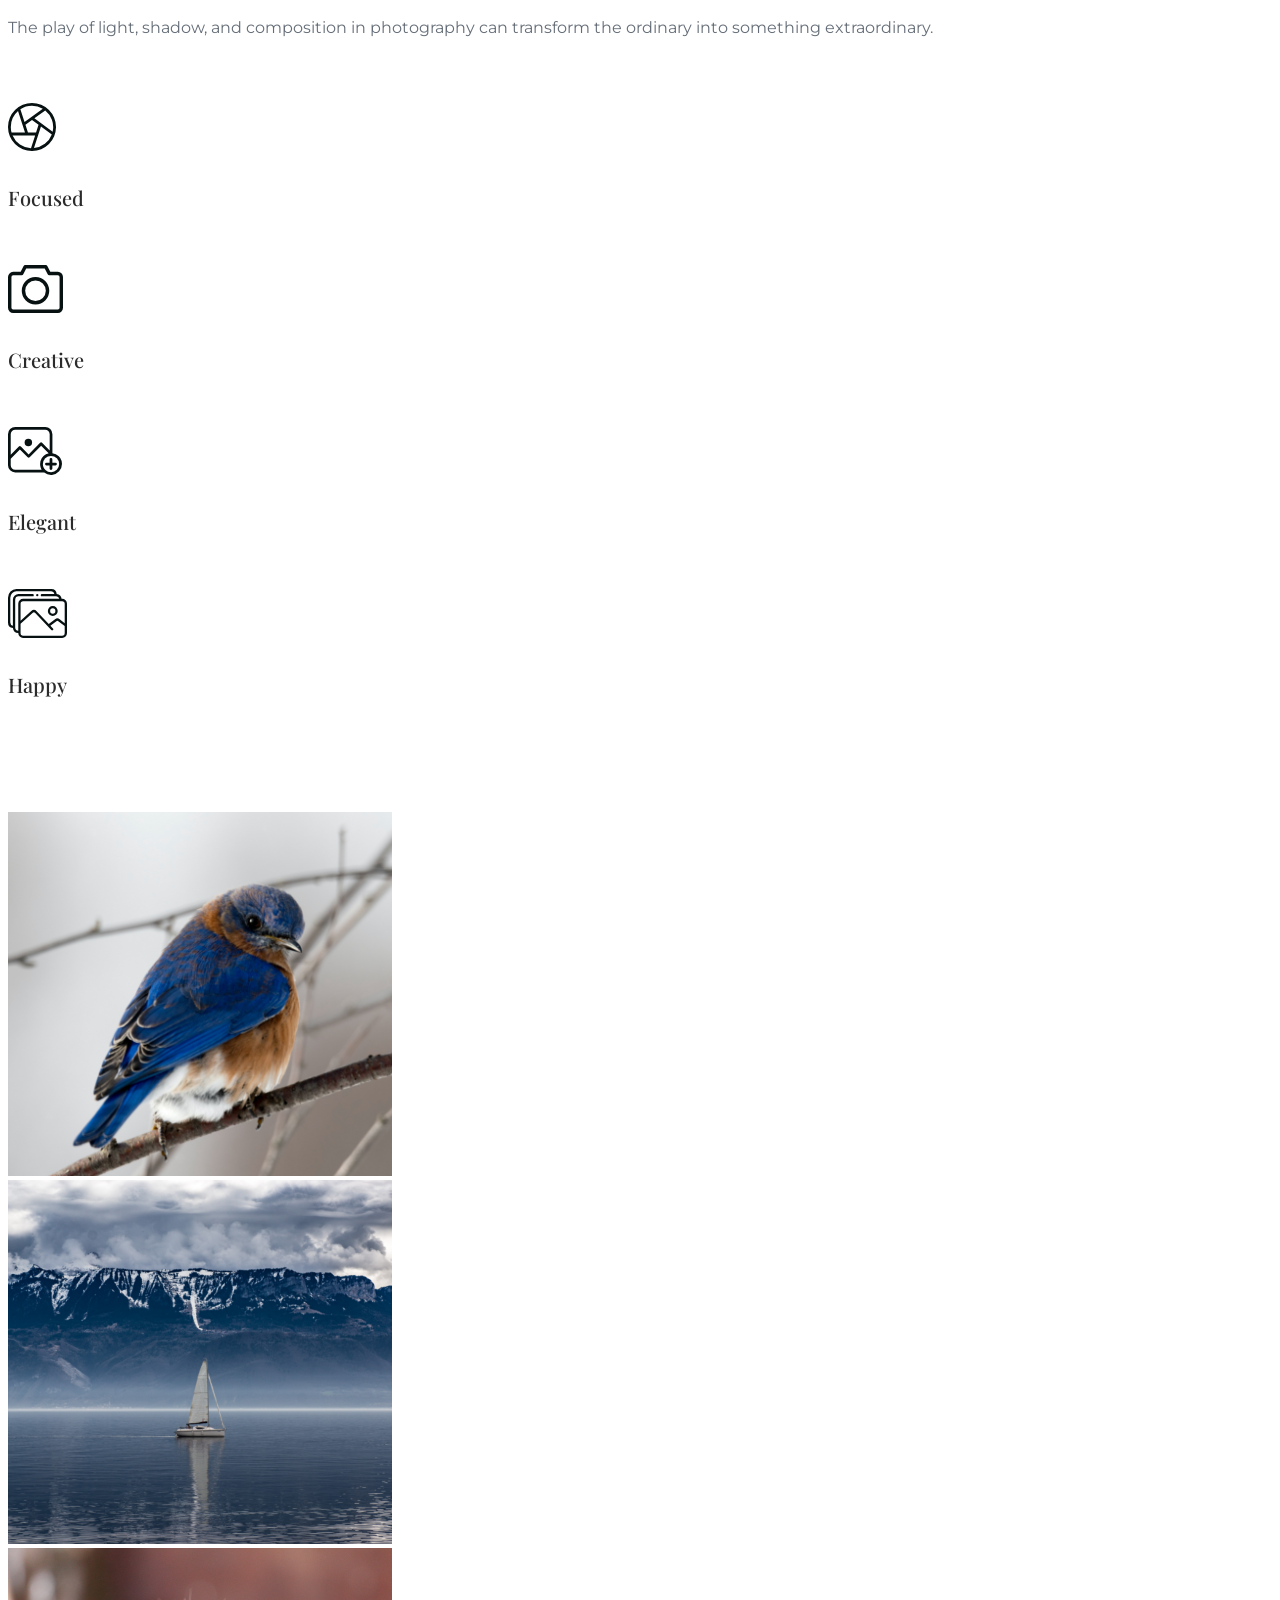
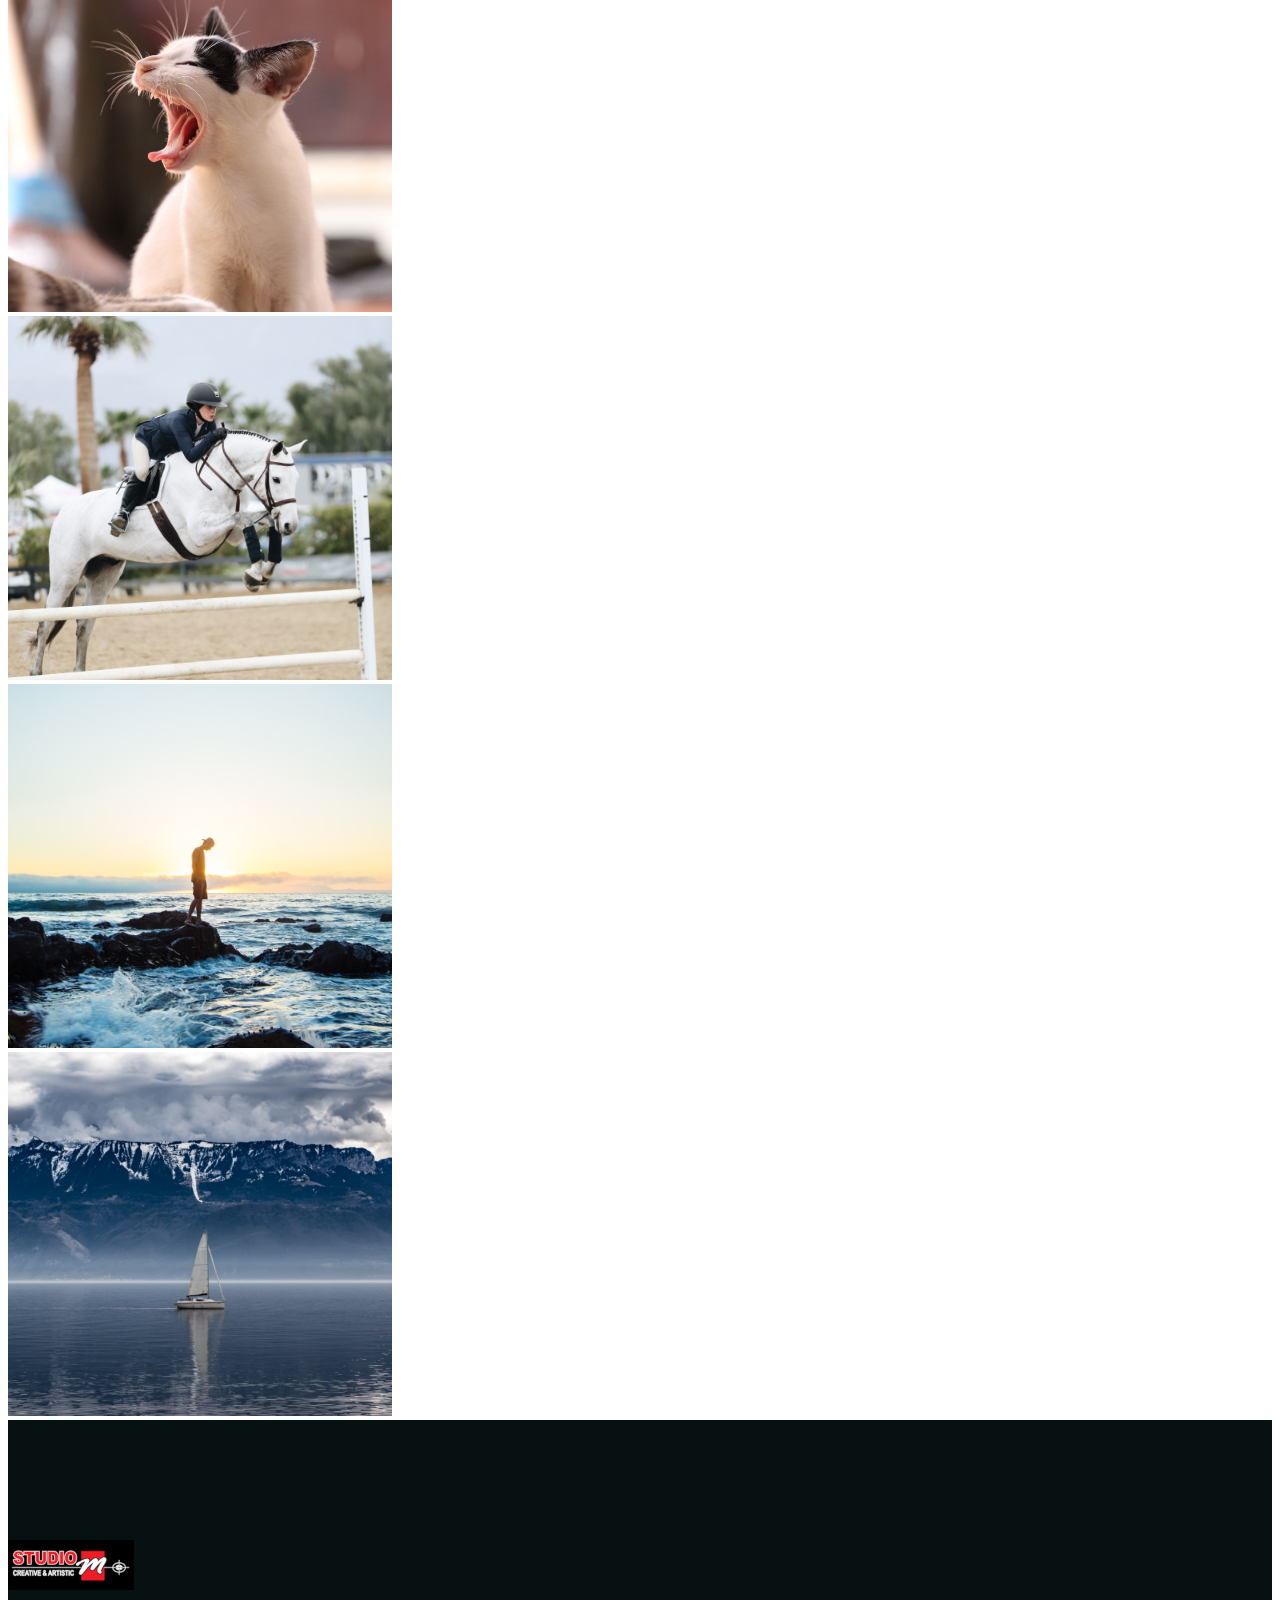
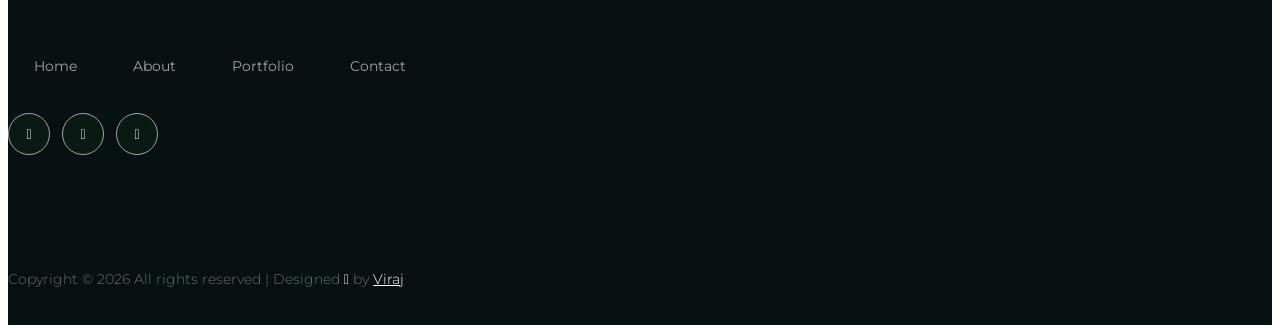
==== commit d0de1557: "new" ====
--- a/index.html
+++ b/index.html
@@ -91,7 +91,7 @@
                             <div class="row">
                                 <div class="col-xl-9 col-lg-10">
                                     <div class="slide-content">
-                                        <h1>Photography</h1>
+                                        <h1>Studio M</h1>
                                     </div>
                                 </div>
                             </div>
@@ -119,7 +119,7 @@
                             <div class="row">
                                 <div class="col-xl-9 col-lg-10">
                                     <div class="slide-content">
-                                        <h1>Photography</h1>
+                                        <h1>Studio M</h1>
                                     </div>
                                 </div>
                             </div>
@@ -147,7 +147,7 @@
                             <div class="row">
                                 <div class="col-xl-9 col-lg-10">
                                     <div class="slide-content">
-                                        <h1>Photography</h1>
+                                        <h1>Studio M</h1>
                                     </div>
                                 </div>
                             </div>
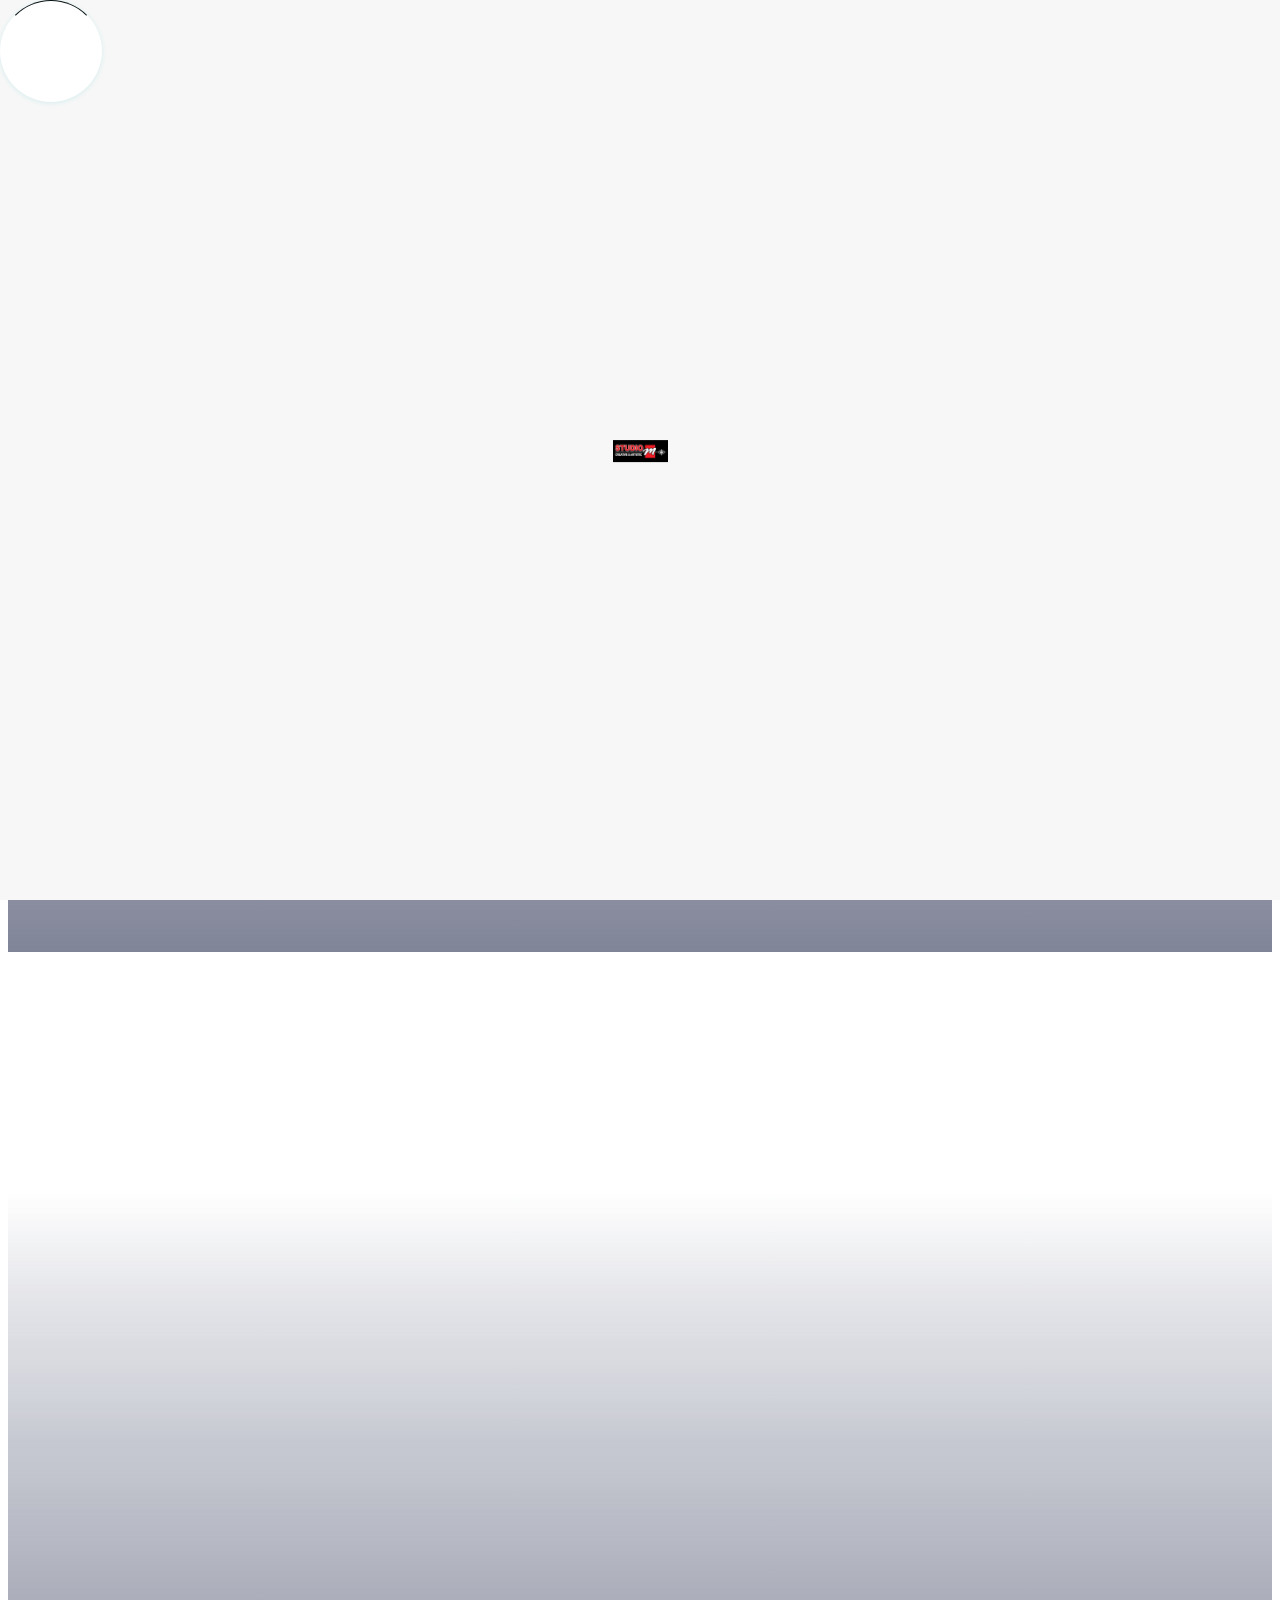
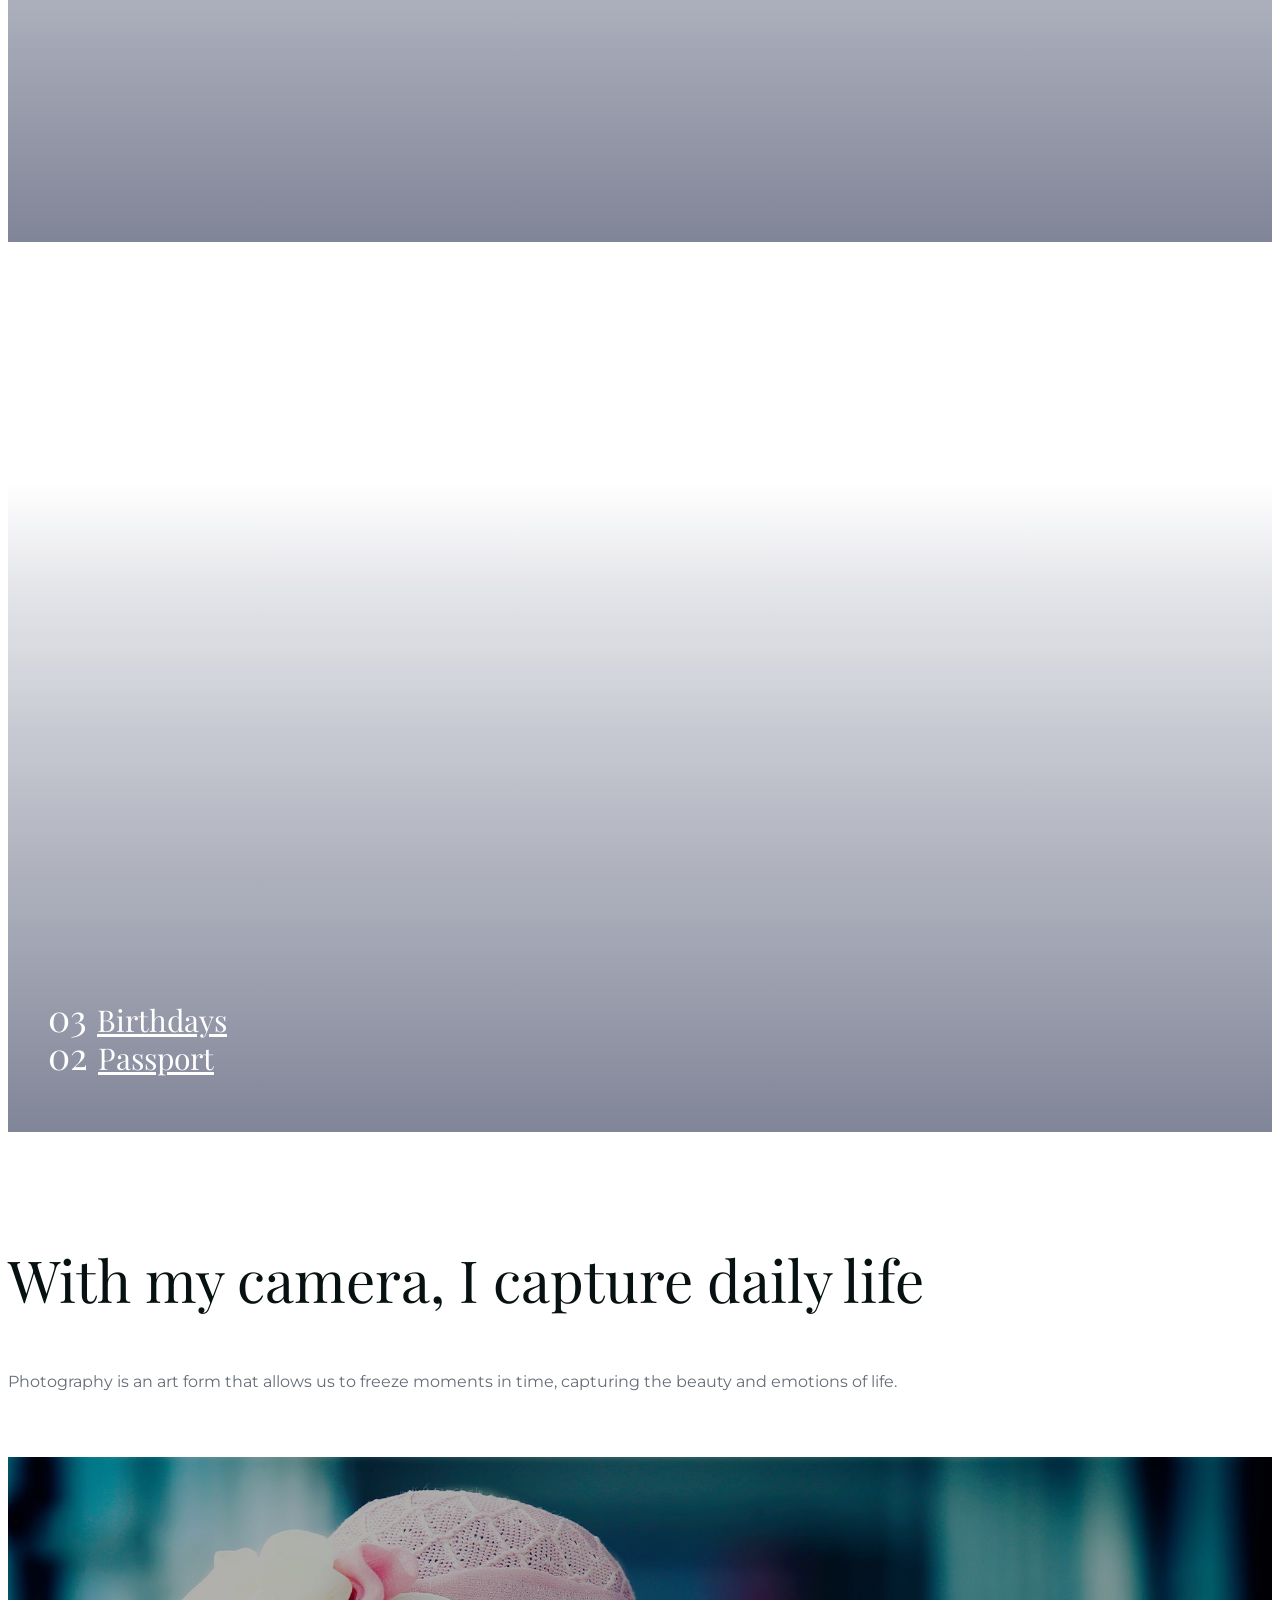
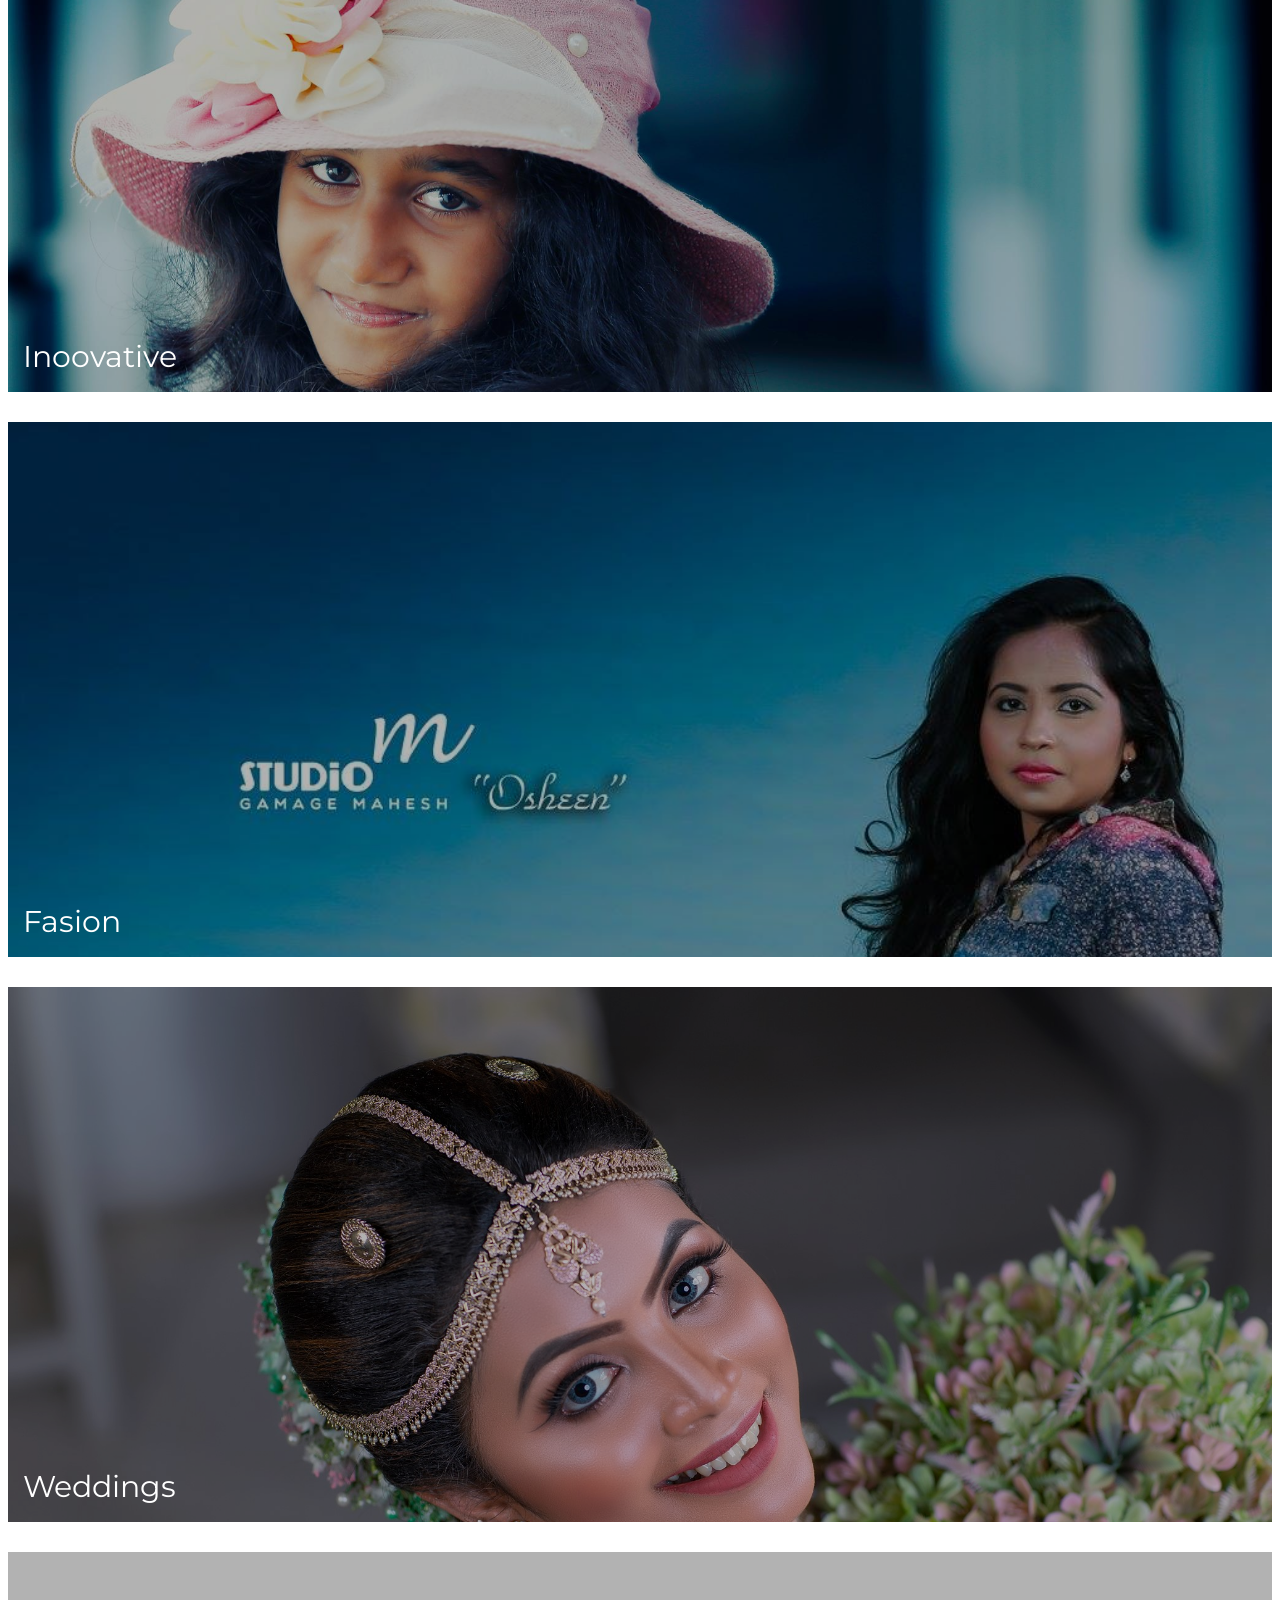
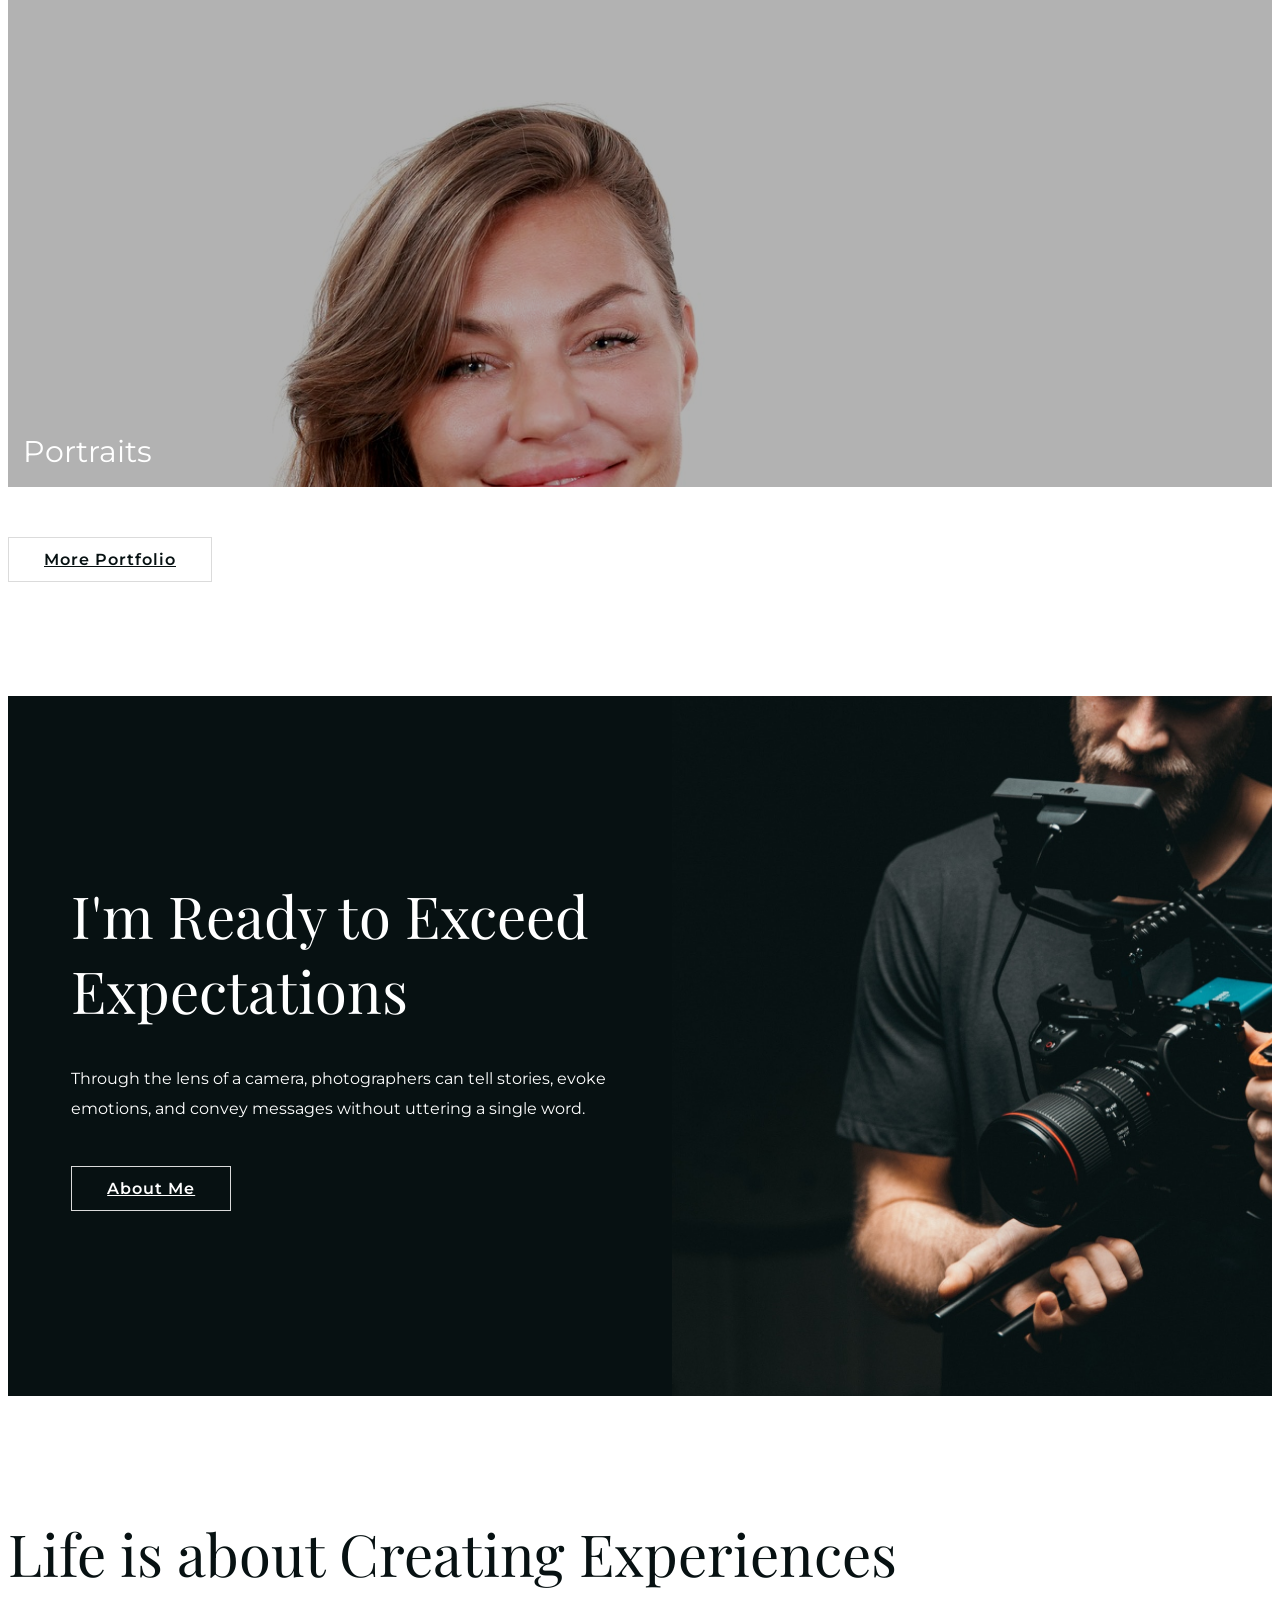
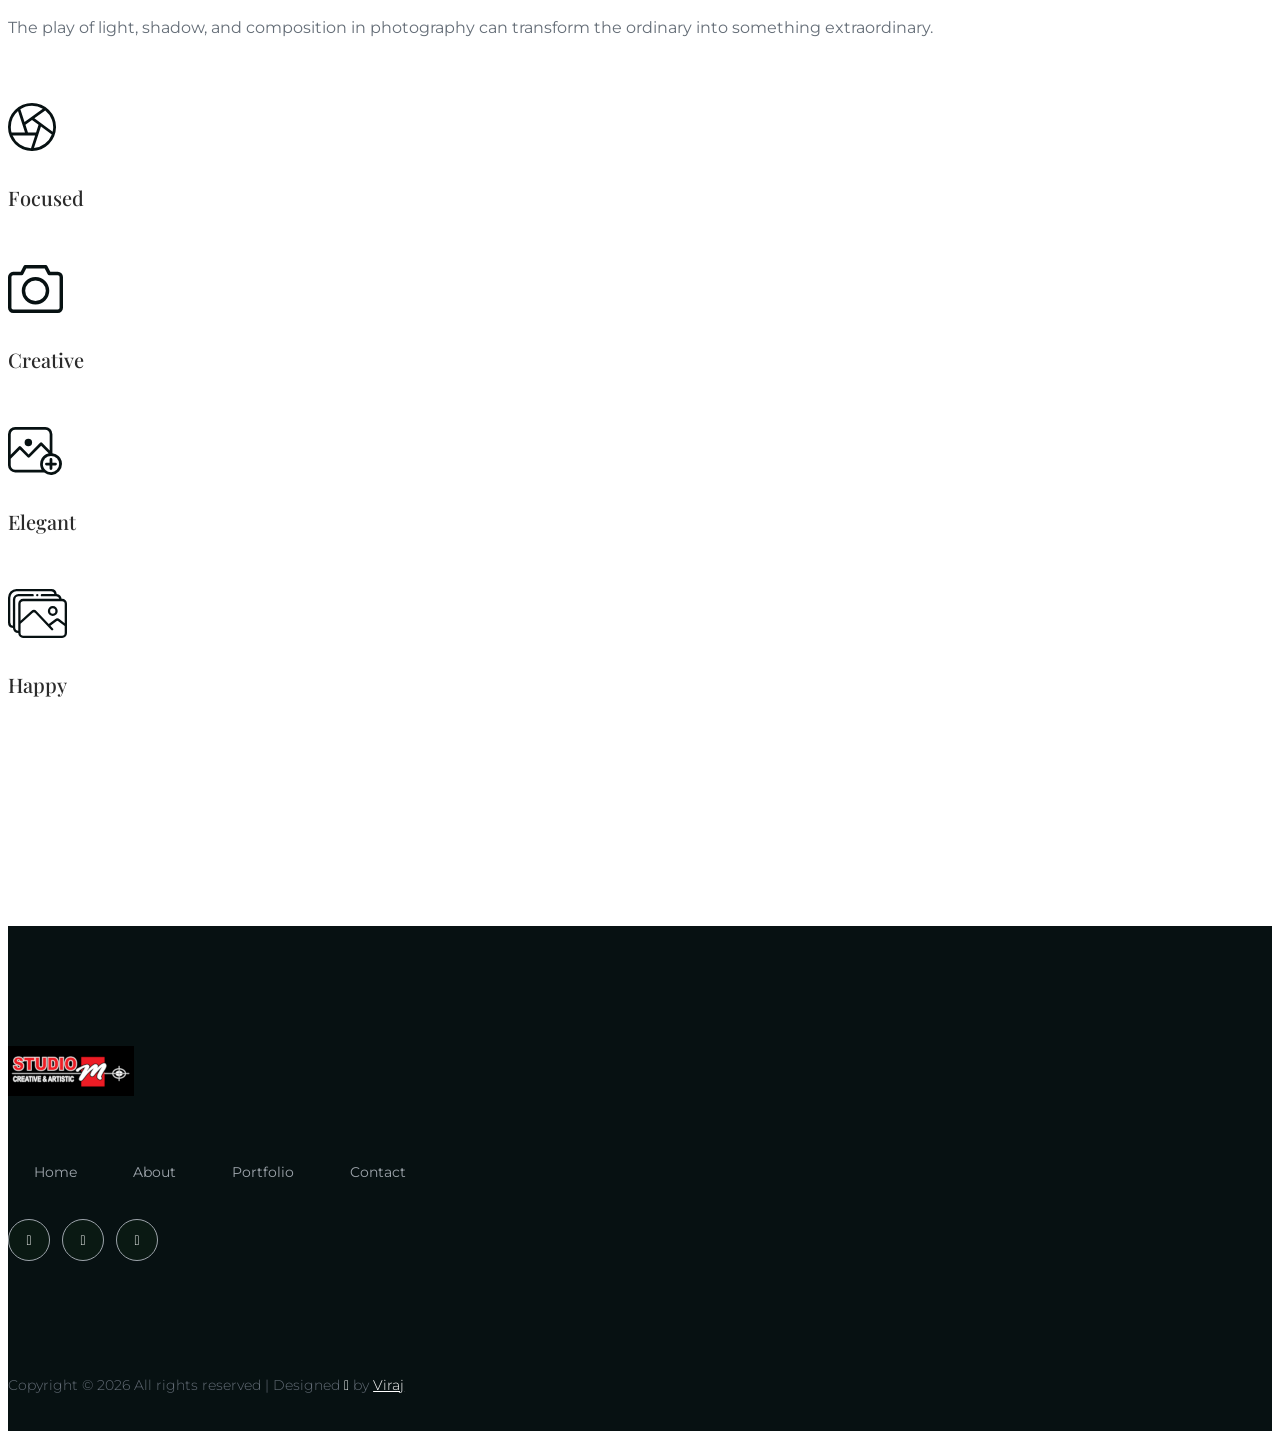
==== commit 09b49e9d: "new" ====
--- a/index.html
+++ b/index.html
@@ -356,27 +356,33 @@
                     <div class="col-xl-12">
                         <div class="instagram-active owl-carousel">
                             <div class="single-instagram">
-                                <img src="assets/img/gallery/instra1.png" alt="">
+                                <img src="https://scontent.fcmb11-1.fna.fbcdn.net/v/t39.30808-6/343995226_1668710770209014_4929043381953984095_n.jpg?_nc_cat=110&ccb=1-7&_nc_sid=730e14&_nc_eui2=AeEpHinzLNy-zrHQFubwVlLAODY8MsifHpA4NjwyyJ8ekGAqQlyRq_QEHM7nWQpG4bCNPpkYvkSJIxhsWFxOiYEC&_nc_ohc=vnGqgegKRkIAX-Pu_6G&_nc_zt=23&_nc_ht=scontent.fcmb11-1.fna&oh=00_AfA_LU6PaO5PPp0okA9KQLKrtemehcVIVb-GbNvDva62JQ&oe=647D745D"
+                                    alt="">
                                 <a href="#"><i class="ti-instagram"></i></a>
                             </div>
                             <div class="single-instagram">
-                                <img src="assets/img/gallery/instra2.png" alt="">
+                                <img src="https://scontent.fcmb11-1.fna.fbcdn.net/v/t39.30808-6/328429582_655176586608396_318315179102956871_n.jpg?_nc_cat=102&ccb=1-7&_nc_sid=730e14&_nc_eui2=AeFFkO7mz5f1Ry098lU-0ElbsxIMKU6lBOSzEgwpTqUE5B7h5-kk6y8wTediJbkm8acy3qDuvQijs8rOtEFx60Ng&_nc_ohc=GvGNnbpcOroAX-PnvTb&_nc_zt=23&_nc_ht=scontent.fcmb11-1.fna&oh=00_AfAJivg4FYoDtV6z1W1BFWQ2gX1wvDfSirRiyoOYPL6Otg&oe=647C5939"
+                                    alt="">
                                 <a href="#"><i class="ti-instagram"></i></a>
                             </div>
                             <div class="single-instagram">
-                                <img src="assets/img/gallery/instra3.png" alt="">
+                                <img src="https://scontent.fcmb11-1.fna.fbcdn.net/v/t1.6435-9/61048771_2353213978254691_2363408537486360576_n.jpg?_nc_cat=111&ccb=1-7&_nc_sid=cdbe9c&_nc_eui2=AeH1Mv0bdfqa5xpC6zgc1dNB-p1v5PoHxR76nW_k-gfFHo0jS3uJ4T_itbV6IbJgLnNtHzICWu9LFI4Ip5iiEv4L&_nc_ohc=OIZOu9ExyMAAX8z89Xv&_nc_ht=scontent.fcmb11-1.fna&oh=00_AfDQaqcGRHBWnpqDhKEfp7T8lYAe-E4wLZr0RuXMk51pNQ&oe=649FC821"
+                                    alt="">
                                 <a href="#"><i class="ti-instagram"></i></a>
                             </div>
                             <div class="single-instagram">
-                                <img src="assets/img/gallery/instra4.png" alt="">
+                                <img src="https://scontent.fcmb11-1.fna.fbcdn.net/v/t1.6435-9/121722002_2792653730977378_8090883694087705258_n.jpg?_nc_cat=110&ccb=1-7&_nc_sid=e3f864&_nc_eui2=AeEO7Copqxx1VKlj4FleVHXu0mC5qHxx57fSYLmofHHnt01fOWhDaT2wc7RLmfcB8LCe8XwxCyfNQZ7fgJ3VXcWz&_nc_ohc=yysK8tsUNwIAX93ikEr&_nc_ht=scontent.fcmb11-1.fna&oh=00_AfBqbWfkAseOKLWX8vmYsEKuz05uQ3OpzzoZ3dNcgqwqMw&oe=649FBF4C"
+                                    alt="">
                                 <a href="#"><i class="ti-instagram"></i></a>
                             </div>
                             <div class="single-instagram">
-                                <img src="assets/img/gallery/instra5.png" alt="">
+                                <img src="https://scontent.fcmb11-1.fna.fbcdn.net/v/t31.18172-8/11935136_1658844107691685_4836869100715766297_o.jpg?_nc_cat=107&ccb=1-7&_nc_sid=e3f864&_nc_eui2=AeGp5mm8kfejhMYUEprt05WfBG_RDMyvj7YEb9EMzK-PtrmWZmPlm4H1AfBldhcR9ZG1icCOZYluU0Y1_pqHWf52&_nc_ohc=-3Ud3mYo_ioAX-38tzK&_nc_ht=scontent.fcmb11-1.fna&oh=00_AfDk7OCuYldjbNWmtsE6JYl9RHedOaNEYM9WbDABQWXGEw&oe=649FA22E"
+                                    alt="">
                                 <a href="#"><i class="ti-instagram"></i></a>
                             </div>
                             <div class="single-instagram">
-                                <img src="assets/img/gallery/instra2.png" alt="">
+                                <img src="https://scontent.fcmb11-1.fna.fbcdn.net/v/t31.18172-8/11893922_1658278091081620_59115209415336481_o.jpg?_nc_cat=100&ccb=1-7&_nc_sid=19026a&_nc_eui2=AeHwV5dtU2zBIs2EyhebbI1fxRlpXmV0-MTFGWleZXT4xNV6GjwZsdMj2fWdOmcTkOjFKEgtasHRjmpaVTAmcq0M&_nc_ohc=I4B5IdOP_OEAX815IpU&_nc_ht=scontent.fcmb11-1.fna&oh=00_AfBsNLDZGAxSvjKEVww7n2ACHBEMM_O3xOhdHcVMuF1lSw&oe=649FB6E8"
+                                    alt="">
                                 <a href="#"><i class="ti-instagram"></i></a>
                             </div>
                         </div>
